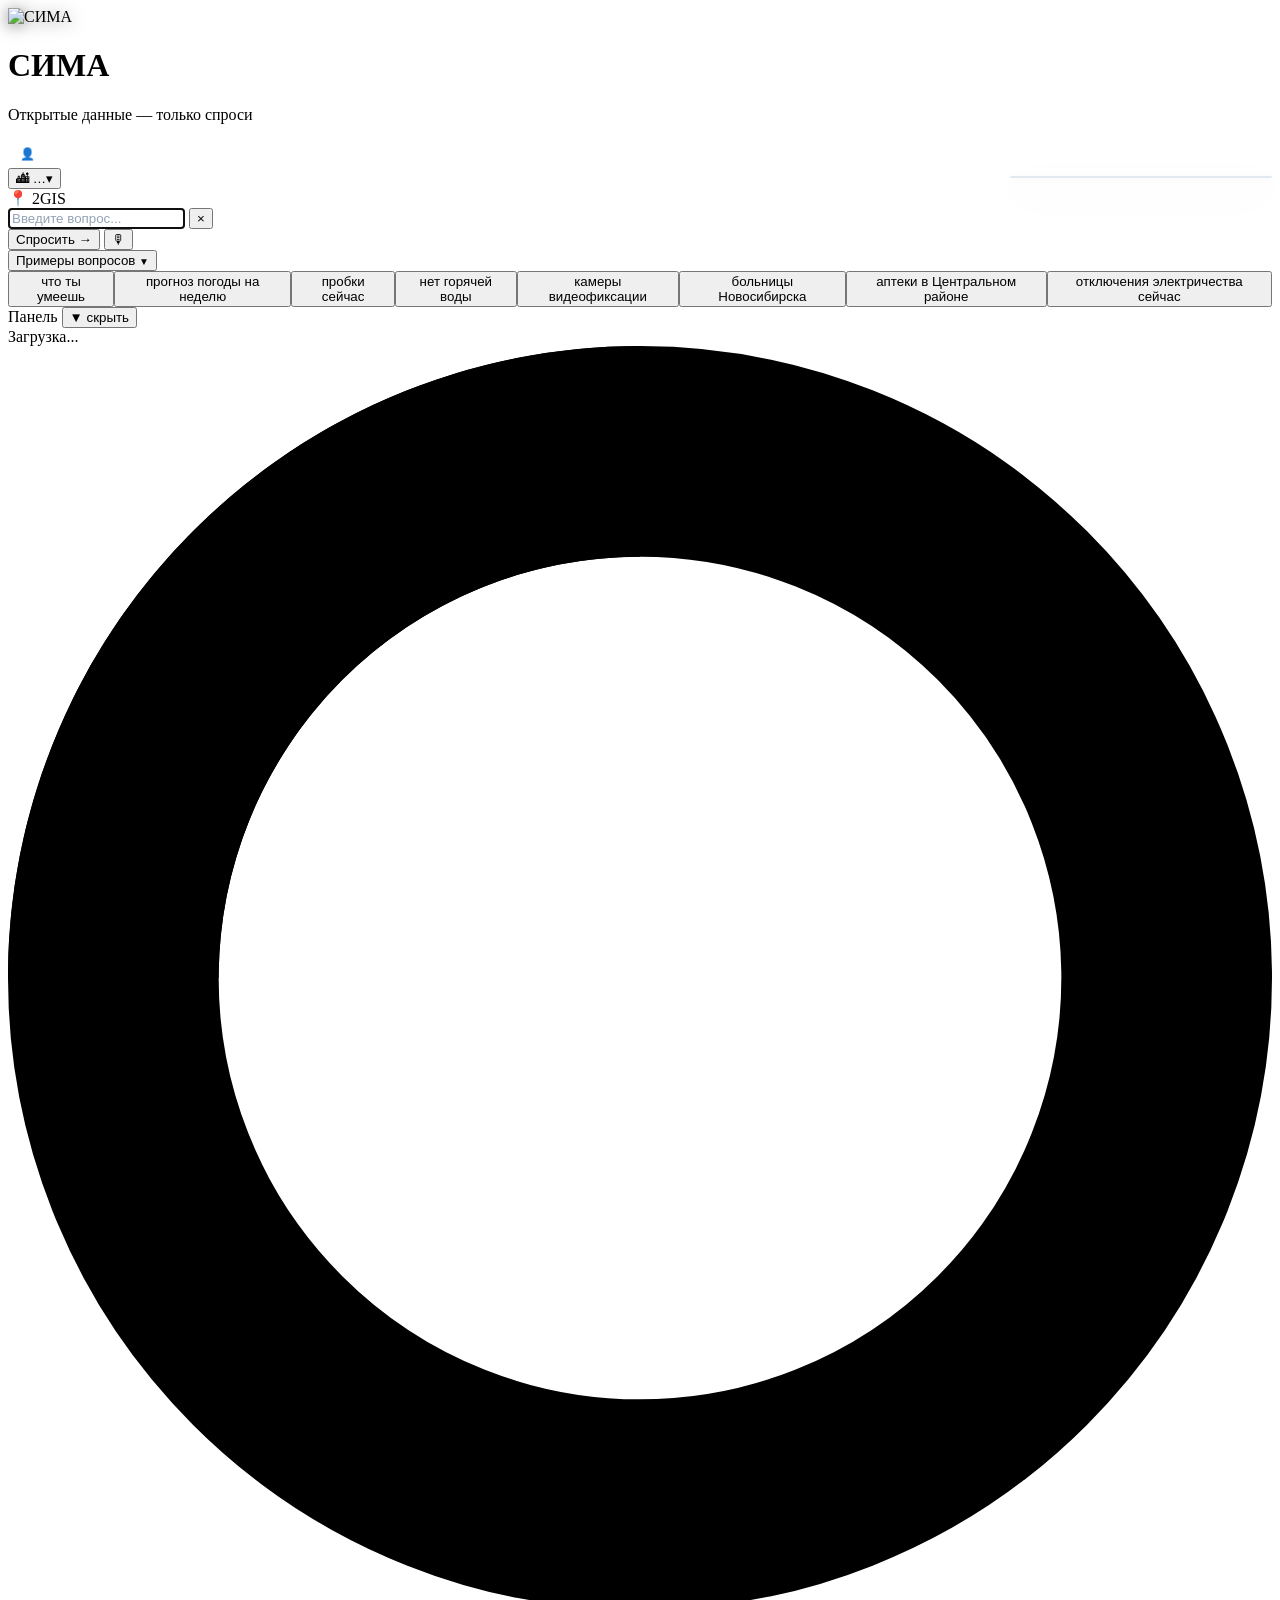
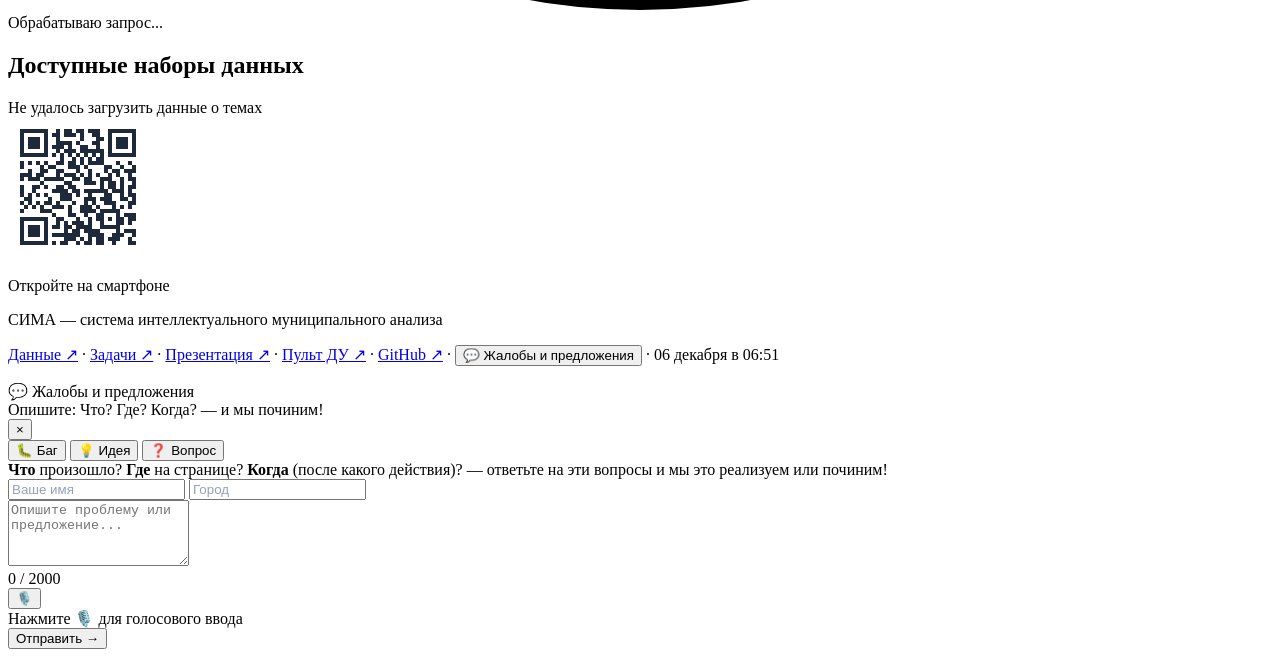
==== src/static/index.html @ ac932482 "Отчёт о НИР 1.1: глоссарий, алгоритм, почему работает; вопрос о цене ошибки Отчёт: термины расширены" ====
<!DOCTYPE html>
<html lang="ru">
<head>
  <meta charset="UTF-8">
  <meta name="viewport" content="width=device-width, initial-scale=1.0">
  <title>СИМА — Открытые данные Новосибирска</title>
  <link rel="icon" type="image/svg+xml" href="/static/img/favicon.svg">
  <link rel="icon" type="image/png" href="/static/img/sigma-cat-sm.png">
  <link rel="apple-touch-icon" href="/static/img/sigma-cat.png">
  <link rel="manifest" href="/static/manifest.json">
  <link rel="preload" as="image" href="/static/img/sigma-cat-sm.png">
  <script src="https://cdn.tailwindcss.com"></script>
  <script src="https://cdn.jsdelivr.net/npm/marked/marked.min.js"></script>
  <link rel="preconnect" href="https://fonts.googleapis.com">
  <link href="https://fonts.googleapis.com/css2?family=Inter:wght@300;400;500;600;700&display=swap" rel="stylesheet">
  <script>
    if (window.tailwind) {
      tailwind.config = {
        theme: { fontFamily: { sans: ['Inter', 'system-ui', 'sans-serif'] } }
      }
    }
  </script>
  <style>
    /* 2GIS badge: скрыт по умолчанию, на десктопе показываем когда ключ загружен */
    #mapglBadge[data-available] { display: none; }
    @media (min-width: 640px) { #mapglBadge[data-available] { display: flex; } }
    /* Тултип для терминов (AQI, PM2.5) */
    .term-hint { position: relative; cursor: help; border-bottom: 1px dotted currentColor; }
    .term-hint .term-tip {
      display: none; position: absolute; bottom: calc(100% + 6px); left: 0;
      background: #1e293b; color: #fff; font-size: 11px; line-height: 1.4; padding: 8px 12px;
      border-radius: 10px; white-space: normal; width: max-content; max-width: 280px;
      z-index: 9999; box-shadow: 0 4px 12px rgba(0,0,0,.25); pointer-events: none;
      font-weight: 400; text-transform: none; letter-spacing: 0;
    }
    .term-hint .term-tip::after {
      content: ''; position: absolute; top: 100%; left: 16px;
      border: 5px solid transparent; border-top-color: #1e293b;
    }
    .term-hint:hover .term-tip, .term-hint:focus .term-tip { display: block; }
    .chip { transition: all .15s ease; }
    .chip:hover { transform: translateY(-2px); box-shadow: 0 4px 12px rgba(0,0,0,.15); }
    .chip:active { transform: translateY(0); }
    .topic-card { transition: all .15s ease; }
    .topic-card:hover { transform: translateY(-2px); }
    .topic-card:active { transform: scale(.98); }
    .spinner { animation: spin 0.8s linear infinite; }
    @keyframes spin { to { transform: rotate(360deg); } }
    .fade-in { animation: fadeIn .25s ease; }
    @keyframes fadeIn { from { opacity: 0; transform: translateY(10px); } to { opacity: 1; transform: none; } }
    .bar-fill { transition: width .7s cubic-bezier(.4,0,.2,1); }
    .search-glow:focus { box-shadow: 0 0 0 3px rgba(255,255,255,.35); }
    input::placeholder { color: #94a3b8; }

    /* ── Display mode (presenter iframe) ──────────────────────────────────── */
    .display-mode { background: #f8fafc; }
    .display-mode #queryInput { display: none; }
    .display-mode .search-glow { display: none; }
    .display-mode main { padding-top: 1rem; }

    /* ── Role system ────────────────────────────────────────────────────────── */
    #roleSwitcher { position: relative; }
    #roleBtn {
      display: flex; align-items: center; gap: 6px;
      padding: 7px 11px; background: rgba(255,255,255,.12);
      border: 1px solid rgba(255,255,255,.22); border-radius: 12px;
      color: white; font-size: 12px; font-weight: 600; cursor: pointer;
      transition: background .15s, border-color .15s; white-space: nowrap;
      line-height: 1;
    }
    #roleBtn:hover { background: rgba(255,255,255,.22); border-color: rgba(255,255,255,.4); }
    #roleBtn .role-arrow { opacity: .6; font-size: 9px; transition: transform .2s; }
    #roleBtn.open .role-arrow { transform: rotate(180deg); }
    .role-dropdown {
      position: absolute; top: calc(100% + 8px); right: 0;
      background: white; border-radius: 16px;
      box-shadow: 0 12px 40px rgba(0,0,0,.18), 0 2px 8px rgba(0,0,0,.08);
      border: 1px solid #e2e8f0;
      min-width: 260px; max-width: calc(100vw - 16px);
      overflow-y: auto; max-height: 75vh; z-index: 200;
      animation: roleDropIn .18s cubic-bezier(.4,0,.2,1);
    }
    @keyframes roleDropIn { from { opacity:0; transform:translateY(-8px); } to { opacity:1; transform:none; } }
    .role-opt {
      display: flex; align-items: center; gap: 12px;
      padding: 13px 16px; cursor: pointer; transition: background .1s;
      border-bottom: 1px solid #f1f5f9;
    }
    .role-opt:last-child { border-bottom: none; }
    .role-opt:hover { background: #f8fafc; }
    .role-opt.active { background: #eff6ff; }
    .role-opt .role-icon { font-size: 22px; flex-shrink: 0; width: 30px; text-align: center; }
    .role-opt .role-info { flex: 1; }
    .role-opt .role-name { font-weight: 700; font-size: 13px; color: #1e293b; }
    .role-opt .role-desc { font-size: 11px; color: #94a3b8; margin-top: 1px; line-height: 1.3; }
    .role-opt.active .role-name { color: #1d4ed8; }
    .role-opt .role-check { color: #1d4ed8; font-size: 14px; flex-shrink: 0; }

    /* ── Role dashboard ─────────────────────────────────────────────────────── */
    .dash-kpi { transition: box-shadow .15s, transform .15s; cursor: default; }
    .dash-kpi:hover { transform: translateY(-1px); box-shadow: 0 6px 20px rgba(0,0,0,.08); }

    /* ── District picker ─────────────────────────────────────────────────────── */
    .role-district-chevron {
      flex-shrink: 0; background: #f1f5f9; border: none; border-radius: 8px;
      color: #64748b; font-size: 18px; line-height: 1; padding: 4px 10px;
      cursor: pointer; transition: background .1s, color .1s;
    }
    .role-district-chevron:hover { background: #dbeafe; color: #1d4ed8; }
    .role-dropdown-header {
      padding: 10px 16px 6px; font-size: 11px; font-weight: 700;
      text-transform: uppercase; letter-spacing: .06em;
      color: #94a3b8; border-bottom: 1px solid #f1f5f9;
    }
    .role-picker-back { background: #f8fafc; }
    .role-picker-back .role-icon { font-size: 16px; color: #64748b; }
    .role-picker-back .role-name { font-size: 12px; color: #64748b; font-weight: 600; }
    .dist-filter-bar {
      display: flex; align-items: center; gap: 6px; flex-wrap: wrap;
      padding: 6px 8px; background: #f8fafc; border-radius: 10px;
      font-size: 11px;
    }
    @media (max-width: 640px) {
      .dist-filter-bar { flex-wrap: nowrap; overflow-x: auto; scrollbar-width: none; }
      .dist-filter-bar::-webkit-scrollbar { display: none; }
    }
    .dist-filter-tag {
      padding: 3px 10px; border-radius: 99px; font-size: 11px; font-weight: 600;
      cursor: pointer; border: 1px solid transparent; transition: all .12s;
    }
    .dist-filter-tag.active { background: #1d4ed8; color: white; border-color: #1d4ed8; }
    .dist-filter-tag:not(.active) { background: white; color: #475569; border-color: #e2e8f0; }
    .dist-filter-tag:not(.active):hover { border-color: #93c5fd; color: #1d4ed8; }
  </style>
</head>
<body class="min-h-screen bg-slate-50 font-sans text-slate-900 antialiased">

<!-- ═══════════════════ HEADER ═══════════════════ -->
<header class="bg-gradient-to-br from-blue-900 via-blue-700 to-indigo-700 text-white shadow-xl">
  <div class="max-w-4xl mx-auto px-4 pt-5 sm:pt-7 pb-6 sm:pb-8">

    <!-- Branding — row on desktop, stacked on mobile -->
    <div class="flex flex-wrap items-center gap-y-3 gap-x-3 mb-5 sm:mb-7">

      <!-- Left: cat + title -->
      <div class="flex items-center gap-3 min-w-0">
        <img src="/static/img/sigma-cat-sm.png"
             class="h-14 sm:h-20 w-auto object-contain flex-shrink-0 cursor-pointer active:scale-95 transition-transform"
             alt="СИМА"
             title="Что умеет СИМА?"
             onclick="setQuery('что ты умеешь')"
             style="filter:drop-shadow(0 2px 8px rgba(0,0,0,.5))">
        <div class="min-w-0">
          <h1 class="text-2xl sm:text-3xl font-bold leading-tight tracking-tight">СИМА</h1>
          <p class="text-blue-300 text-xs sm:text-sm mt-0.5 sm:mt-1">Открытые данные — только спроси</p>
        </div>
      </div>

      <!-- Right: controls — full-width on mobile so role btn hugs right edge -->
      <div class="flex items-center gap-1.5 sm:gap-2 flex-shrink-0 ml-auto justify-end">
        <!-- Role Switcher -->
        <div id="roleSwitcher">
          <button id="roleBtn" onclick="toggleRoleMenu()">
            <span id="roleBtnIcon">👤</span>
            <span id="roleBtnName">Горожанин</span>
            <span class="role-arrow">▾</span>
          </button>
          <div id="roleDropdown" class="role-dropdown hidden"></div>
        </div>
        <!-- City indicator (always visible) + dropdown city switcher -->
        <div id="cityIndicator" class="relative flex-shrink-0">
          <button onclick="_toggleCityMenu()"
            class="flex items-center gap-1 px-2 sm:px-2.5 py-1.5 bg-blue-500/20 border border-blue-400/30 text-blue-200 text-xs rounded-xl font-medium hover:bg-blue-500/30 transition-colors"
            title="Активный город · нажмите для переключения">
            🏙<span id="cityIndicatorName" class="truncate max-w-[6rem] sm:max-w-none"> …</span><span class="opacity-60 text-xs">▾</span>
          </button>
          <div id="cityDropdown" class="hidden absolute right-0 top-full mt-1 bg-white border border-slate-200 rounded-xl shadow-xl z-50 py-1 min-w-[10rem] overflow-hidden"></div>
        </div>
        <!-- 2GIS badge — icon+text on desktop, icon-only on mobile -->
        <div id="mapglBadge" class="hidden flex-shrink-0 items-center gap-1 px-2 sm:px-2.5 py-1.5 bg-emerald-500/20 border border-emerald-400/30 text-emerald-200 text-xs rounded-xl font-medium" title="2GIS API ключ загружен · карты и геокодирование доступны">
          📍<span class="hidden sm:inline"> 2GIS</span>
        </div>
      </div>
    </div>

    <!-- Search bar -->
    <div class="flex gap-2 sm:gap-3 items-center">
      <div class="relative flex-1 min-w-0">
        <input
          id="queryInput"
          type="text"
          placeholder="Введите вопрос..."
          class="search-glow w-full px-4 sm:px-5 pr-9 py-3.5 rounded-2xl bg-white text-slate-900 text-sm shadow-lg focus:outline-none placeholder:text-slate-400 transition-shadow"
          onkeydown="if(event.key==='Enter') ask()"
          oninput="_toggleClearBtn()"
        >
        <button id="clearBtn" onclick="_clearInput()" title="Очистить"
          class="hidden absolute right-2.5 top-1/2 -translate-y-1/2 w-5 h-5 text-slate-400 hover:text-slate-600 rounded-full hover:bg-slate-100 transition-colors flex items-center justify-center text-base leading-none">×</button>
      </div>
      <button
        onclick="ask()"
        class="flex-shrink-0 px-4 sm:px-6 py-3.5 bg-white text-blue-700 font-semibold text-sm rounded-2xl shadow-lg hover:bg-blue-50 active:scale-95 transition-all"
      >
        <span class="hidden sm:inline">Спросить </span>→
      </button>
      <button
        id="micBtn"
        onclick="toggleVoice()"
        title="Голосовой ввод — скажите «Сима» (или «Сигма») и ваш вопрос"
        class="flex-shrink-0 w-12 sm:w-auto sm:px-4 py-3.5 bg-white/15 hover:bg-white/25 text-white text-xl rounded-2xl border border-white/20 transition-all active:scale-95"
      >🎙</button>
    </div>

    <!-- Example chips — сворачиваемый блок подсказок -->
    <div class="mt-3">
      <button id="chipsToggleBtn" onclick="toggleChips()"
        class="flex items-center gap-1.5 text-white/45 hover:text-white/80 text-xs transition-colors mb-2 select-none">
        <span>Примеры вопросов</span>
        <span id="chipsChevron" style="display:inline-block;transition:transform .2s ease;font-size:10px;line-height:1">▼</span>
      </button>
      <div id="chips" class="flex flex-wrap gap-2"></div>
    </div>
  </div>
</header>

<!-- ═══════════════════ ROLE DASHBOARD ═══════════════════ -->
<div id="roleDashboard" class="hidden bg-white border-b border-slate-200 shadow-sm">
  <div class="max-w-4xl mx-auto px-4 py-3 sm:py-5">
    <!-- Кнопка свернуть/развернуть — только на мобильном -->
    <div class="flex items-center justify-between sm:hidden mb-2">
      <span class="text-xs text-slate-400 font-medium tracking-wide uppercase">Панель</span>
      <button onclick="_toggleDashBody()" id="dashCollapseBtn"
        class="text-slate-400 hover:text-slate-600 px-2 py-0.5 rounded text-sm transition-colors select-none"
        title="Свернуть/развернуть панель">▼ скрыть</button>
    </div>
    <div id="dashContent" class="text-slate-400 text-sm text-center py-2">Загрузка...</div>
  </div>
</div>

<!-- ═══════════════════ MAIN ═══════════════════ -->
<main class="max-w-4xl mx-auto px-4 pt-4 pb-7 space-y-5">

  <!-- Loading indicator -->
  <div id="loadingState" class="hidden items-center gap-3 text-slate-500 text-sm">
    <svg class="spinner w-4 h-4 text-blue-500" fill="none" viewBox="0 0 24 24">
      <circle class="opacity-25" cx="12" cy="12" r="10" stroke="currentColor" stroke-width="4"/>
      <path class="opacity-75" fill="currentColor" d="M4 12a8 8 0 018-8V0C5.373 0 0 5.373 0 12h4z"/>
    </svg>
    <span id="loadingText">Обрабатываю запрос...</span>
  </div>

  <!-- Result area -->
  <div id="resultArea" class="hidden"></div>

  <!-- Topics section -->
  <section>
    <h2 class="text-xs font-semibold uppercase tracking-widest text-slate-400 mb-3">Доступные наборы данных</h2>
    <div id="topicsGrid" class="grid grid-cols-2 sm:grid-cols-3 lg:grid-cols-4 gap-3">
      <div class="col-span-full flex items-center justify-center gap-2 text-slate-400 text-sm py-6">
        <svg class="spinner w-4 h-4" fill="none" viewBox="0 0 24 24">
          <circle class="opacity-25" cx="12" cy="12" r="10" stroke="currentColor" stroke-width="4"/>
          <path class="opacity-75" fill="currentColor" d="M4 12a8 8 0 018-8V0C5.373 0 0 5.373 0 12h4z"/>
        </svg>
        Загрузка...
      </div>
    </div>
  </section>

  <!-- Footer -->
  <footer class="text-center text-xs text-slate-400 pb-4 space-y-3">
    <!-- QR code -->
    <div class="flex flex-col items-center gap-1 pt-2">
      <canvas id="footerQR" width="140" height="140" style="image-rendering:pixelated"></canvas>
      <p class="text-[10px] text-slate-400">Откройте на смартфоне</p>
    </div>
    <p class="font-medium text-slate-500">СИМА — система интеллектуального муниципального анализа <span id="footerVer" class="inline-block bg-slate-100 border border-slate-200 rounded px-1.5 py-0.5 text-[10px] text-slate-400 font-mono ml-1"></span></p>
    <p>
      <a href="/studio" target="_blank" class="font-bold text-slate-600 hover:text-blue-600 transition-colors">Данные ↗</a> ·
      <a href="/tasks" target="_blank" class="font-bold text-slate-600 hover:text-blue-600 transition-colors">Задачи ↗</a> ·
      <a href="/presentation" target="_blank" class="font-bold text-slate-600 hover:text-blue-600 transition-colors">Презентация ↗</a> ·
      <a href="/display" target="_blank" class="hover:text-blue-500 transition-colors">Пульт ДУ ↗</a> ·
      <a href="https://github.com/Barbashin1970/NSK_OpenData_Bot" target="_blank" class="hover:text-blue-500 transition-colors">GitHub ↗</a> ·
      <button onclick="_openFeedback()" class="font-bold text-slate-600 hover:text-blue-600 transition-colors cursor-pointer">💬 Жалобы и предложения</button> ·
      <span id="footerTime"></span>
    </p>
  </footer>

  <!-- Feedback modal -->
  <div id="feedbackModal" class="fixed inset-0 z-[9999] hidden">
    <div class="absolute inset-0 bg-black/40 backdrop-blur-sm" onclick="_closeFeedback()"></div>
    <div class="absolute bottom-0 left-0 right-0 sm:bottom-auto sm:top-1/2 sm:left-1/2 sm:-translate-x-1/2 sm:-translate-y-1/2 sm:max-w-lg w-full">
      <div class="bg-white rounded-t-3xl sm:rounded-2xl shadow-2xl overflow-hidden">
        <!-- Header -->
        <div class="bg-gradient-to-r from-blue-600 to-indigo-600 px-5 py-4 text-white">
          <div class="flex justify-between items-center">
            <div>
              <div class="font-semibold text-sm">💬 Жалобы и предложения</div>
              <div class="text-[10px] text-blue-200 mt-0.5">Опишите: Что? Где? Когда? — и мы починим!</div>
            </div>
            <button onclick="_closeFeedback()" class="text-white/70 hover:text-white text-xl leading-none">&times;</button>
          </div>
        </div>

        <!-- Category -->
        <div class="px-5 pt-4 flex gap-2">
          <button onclick="_setFbCat(this,'bug')" class="fb-cat-btn active flex-1 py-2 rounded-xl text-xs font-medium border transition-all"
                  data-cat="bug">🐛 Баг</button>
          <button onclick="_setFbCat(this,'suggestion')" class="fb-cat-btn flex-1 py-2 rounded-xl text-xs font-medium border transition-all"
                  data-cat="suggestion">💡 Идея</button>
          <button onclick="_setFbCat(this,'question')" class="fb-cat-btn flex-1 py-2 rounded-xl text-xs font-medium border transition-all"
                  data-cat="question">❓ Вопрос</button>
        </div>

        <!-- Hint -->
        <div class="px-5 pt-3">
          <div id="fbHint" class="text-[10px] text-slate-400 bg-slate-50 rounded-lg px-3 py-2">
            <strong>Что</strong> произошло? <strong>Где</strong> на странице? <strong>Когда</strong> (после какого действия)?
            — ответьте на эти вопросы и мы это реализуем или починим!
          </div>
        </div>

        <!-- Name + City -->
        <div class="px-5 pt-3 flex gap-2">
          <input id="fbName" type="text" maxlength="50" placeholder="Ваше имя"
            class="flex-1 border border-slate-200 rounded-xl px-3 py-2 text-sm focus:ring-2 focus:ring-blue-500 focus:border-blue-500">
          <input id="fbCity" type="text" maxlength="50" placeholder="Город"
            class="flex-1 border border-slate-200 rounded-xl px-3 py-2 text-sm focus:ring-2 focus:ring-blue-500 focus:border-blue-500">
        </div>

        <!-- Text input -->
        <div class="px-5 pt-3">
          <textarea id="fbText" rows="4" maxlength="2000"
            class="w-full border border-slate-200 rounded-xl px-4 py-3 text-sm resize-none focus:ring-2 focus:ring-blue-500 focus:border-blue-500"
            placeholder="Опишите проблему или предложение..."></textarea>
          <div class="flex justify-between items-center mt-1">
            <span id="fbCharCount" class="text-[10px] text-slate-400">0 / 2000</span>
            <span id="fbSource" class="text-[10px] text-slate-400"></span>
          </div>
        </div>

        <!-- Voice + Send -->
        <div class="px-5 py-4 flex items-center gap-3">
          <button id="fbMicBtn" onclick="_toggleVoice()"
            class="w-14 h-14 rounded-full bg-red-500 hover:bg-red-600 active:scale-95 text-white text-2xl flex items-center justify-center shadow-lg transition-all flex-shrink-0"
            title="Голосовой ввод">
            🎙️
          </button>
          <div class="flex-1 text-[10px] text-slate-400" id="fbVoiceStatus">
            Нажмите 🎙️ для голосового ввода
          </div>
          <button onclick="_submitFeedback()" id="fbSendBtn"
            class="bg-blue-600 hover:bg-blue-700 text-white text-sm font-medium px-6 py-3 rounded-xl shadow-md transition-all active:scale-95">
            Отправить →
          </button>
        </div>
      </div>
    </div>
  </div>

  <script>
  // ── Feedback widget ──────────────────────────────────────────────────────
  let _fbCat = 'suggestion';
  let _fbRecognition = null;
  let _fbRecording = false;

  function _openFeedback() {
    document.getElementById('feedbackModal').classList.remove('hidden');
    document.getElementById('fbText').value = '';
    document.getElementById('fbCharCount').textContent = '0 / 2000';
    document.getElementById('fbSource').textContent = '';
    // Автозаполнение города из текущего профиля
    const cityInput = document.getElementById('fbCity');
    if (cityInput && !cityInput.value) cityInput.value = _cityCfg?.city_name || '';
    _fbCat = 'suggestion';
    document.querySelectorAll('.fb-cat-btn').forEach(b => {
      b.classList.toggle('active', b.dataset.cat === 'suggestion');
      b.classList.toggle('bg-blue-600', b.dataset.cat === 'suggestion');
      b.classList.toggle('text-white', b.dataset.cat === 'suggestion');
      b.classList.toggle('border-blue-600', b.dataset.cat === 'suggestion');
      b.classList.toggle('bg-white', b.dataset.cat !== 'suggestion');
      b.classList.toggle('text-slate-600', b.dataset.cat !== 'suggestion');
      b.classList.toggle('border-slate-200', b.dataset.cat !== 'suggestion');
    });
  }
  function _closeFeedback() { document.getElementById('feedbackModal').classList.add('hidden'); _stopVoice(); }

  function _setFbCat(el, cat) {
    _fbCat = cat;
    document.querySelectorAll('.fb-cat-btn').forEach(b => {
      const a = b.dataset.cat === cat;
      b.classList.toggle('bg-blue-600', a); b.classList.toggle('text-white', a); b.classList.toggle('border-blue-600', a);
      b.classList.toggle('bg-white', !a); b.classList.toggle('text-slate-600', !a); b.classList.toggle('border-slate-200', !a);
    });
    const hints = {
      bug: '<strong>Что</strong> сломалось? <strong>Где</strong> на странице? <strong>Когда</strong> (после какого действия)? Скриншот приветствуется.',
      suggestion: '<strong>Что</strong> хотите улучшить? <strong>Где</strong> это находится? <strong>Как</strong> должно работать по-вашему?',
      question: '<strong>Что</strong> непонятно? <strong>Где</strong> столкнулись? Что ожидали увидеть?',
    };
    document.getElementById('fbHint').innerHTML = hints[cat] || hints.suggestion;
  }

  document.getElementById('fbText').addEventListener('input', function() {
    document.getElementById('fbCharCount').textContent = this.value.length + ' / 2000';
  });

  let _fbStoppingVoice = false;  // флаг: пользователь нажал стоп

  function _toggleVoice() {
    if (_fbRecording) { _stopVoice(); return; }
    if (!('webkitSpeechRecognition' in window) && !('SpeechRecognition' in window)) {
      document.getElementById('fbVoiceStatus').textContent = '⚠️ Голосовой ввод не поддерживается в этом браузере (нужен Chrome, Edge или Safari)';
      return;
    }
    const SR = window.SpeechRecognition || window.webkitSpeechRecognition;
    _fbRecognition = new SR();
    _fbRecognition.lang = 'ru-RU';
    _fbRecognition.continuous = true;
    _fbRecognition.interimResults = true;
    _fbStoppingVoice = false;

    const ta = document.getElementById('fbText');

    _fbRecognition.onresult = function(e) {
      let interim = '';
      for (let i = e.resultIndex; i < e.results.length; i++) {
        if (e.results[i].isFinal) {
          // Добавляем финальный фрагмент к тексту
          const fragment = e.results[i][0].transcript.trim();
          if (fragment) {
            ta.value = (ta.value ? ta.value.trimEnd() + ' ' : '') + fragment;
          }
        } else {
          interim += e.results[i][0].transcript;
        }
      }
      document.getElementById('fbVoiceStatus').innerHTML = interim
        ? `<span class="text-red-600 font-medium">🔴 ${interim}</span>`
        : '<span class="text-red-600">🔴 Говорите… нажмите 🎙️ для завершения</span>';
      document.getElementById('fbCharCount').textContent = ta.value.length + ' / 2000';
      document.getElementById('fbSource').textContent = '🎙️ голос';
    };

    _fbRecognition.onerror = function(e) {
      if (e.error === 'no-speech') {
        // Тишина — не ошибка, просто напоминаем
        document.getElementById('fbVoiceStatus').innerHTML = '<span class="text-amber-600">🎙️ Не слышу… говорите или нажмите 🎙️ для завершения</span>';
        return;
      }
      document.getElementById('fbVoiceStatus').textContent = '⚠️ Ошибка: ' + e.error;
      _stopVoice();
    };

    // При естественном завершении (пауза) — перезапускаем, если пользователь не нажал стоп
    _fbRecognition.onend = function() {
      if (_fbRecording && !_fbStoppingVoice) {
        // Перезапуск — recognition завершился из-за паузы, но запись не остановлена
        try { _fbRecognition.start(); } catch(e) { _stopVoice(); }
      } else {
        _stopVoice();
      }
    };

    _fbRecognition.start();
    _fbRecording = true;
    const btn = document.getElementById('fbMicBtn');
    btn.classList.add('animate-pulse', 'ring-4', 'ring-red-300');
    btn.innerHTML = '⏹️';
    btn.title = 'Нажмите чтобы завершить запись';
    document.getElementById('fbVoiceStatus').innerHTML = '<span class="text-red-600">🔴 Говорите… нажмите ⏹️ для завершения</span>';
  }

  function _stopVoice() {
    _fbStoppingVoice = true;
    if (_fbRecognition) { try { _fbRecognition.stop(); } catch(e) {} _fbRecognition = null; }
    _fbRecording = false;
    const btn = document.getElementById('fbMicBtn');
    if (btn) {
      btn.classList.remove('animate-pulse', 'ring-4', 'ring-red-300');
      btn.innerHTML = '🎙️';
      btn.title = 'Голосовой ввод';
    }
    const vs = document.getElementById('fbVoiceStatus');
    const ta = document.getElementById('fbText');
    if (vs) {
      if (ta && ta.value.trim().length > 0) {
        vs.innerHTML = '✅ <span class="text-emerald-600">Запись завершена. Проверьте текст и нажмите «Отправить»</span>';
      } else {
        vs.textContent = 'Нажмите 🎙️ для голосового ввода';
      }
    }
  }

  async function _submitFeedback() {
    const text = document.getElementById('fbText').value.trim();
    if (!text || text.length < 5) {
      document.getElementById('fbVoiceStatus').textContent = '⚠️ Минимум 5 символов';
      return;
    }
    const btn = document.getElementById('fbSendBtn');
    btn.disabled = true; btn.textContent = '⏳';
    try {
      const r = await fetch('/feedback', {
        method: 'POST',
        headers: { 'Content-Type': 'application/json' },
        body: JSON.stringify({
          text,
          category: _fbCat,
          source: document.getElementById('fbSource').textContent.includes('голос') ? 'voice' : 'web',
          name: (document.getElementById('fbName')?.value || '').trim(),
          city: (document.getElementById('fbCity')?.value || '').trim(),
        }),
      });
      if (!r.ok) throw new Error((await r.json()).detail || r.statusText);
      document.getElementById('fbText').value = '';
      document.getElementById('fbVoiceStatus').innerHTML = '✅ <span class="text-emerald-600 font-medium">Отправлено! Спасибо за обратную связь.</span>';
      setTimeout(_closeFeedback, 2000);
    } catch(e) {
      document.getElementById('fbVoiceStatus').textContent = '⚠️ ' + e.message;
    } finally {
      btn.disabled = false; btn.textContent = 'Отправить →';
    }
  }
  </script>


</main>

<!-- ═══════════════════ SCRIPT ═══════════════════ -->
<script>

// ─── Display mode (for presenter iframe) ─────────────────────────────────────
const _DISPLAY_MODE = new URLSearchParams(location.search).get('mode') === 'display';
if (_DISPLAY_MODE) {
  document.body.classList.add('display-mode');
  const _hdr = document.querySelector('header');
  if (_hdr) _hdr.style.display = 'none';
  document.querySelector('footer')?.remove();
  const main = document.querySelector('main');
  if (main) {
    main.classList.remove('max-w-4xl', 'pt-4', 'pb-7');
    main.classList.add('max-w-6xl', 'pt-6', 'pb-4');
  }
  // Hide topics grid — display shows only results
  const topicsSection = document.querySelector('main > section');
  if (topicsSection) topicsSection.remove();
  // Listen for queries from parent display.html
  window.addEventListener('message', (ev) => {
    if (!ev.data || typeof ev.data !== 'object') return;
    if (ev.data.type === 'query') {
      const q = (ev.data.q || '').trim();
      if (!q) return;
      document.getElementById('queryInput').value = q;
      ask();
    } else if (ev.data.type === 'role') {
      setRole(ev.data.role, ev.data.district);
    } else if (ev.data.type === 'set-city') {
      _setActiveCity(ev.data.city_id);
    }
  });
}

// ─── Example queries ────────────────────────────────────────────────────────
// ─── Role config ──────────────────────────────────────────────────────────────
const ROLES = {
  citizen:  { icon: '👤', name: 'Горожанин',             desc: 'Ежедневные запросы для жителей города' },
  official: { icon: '🏙️', name: 'Служащий умного города', desc: 'Аналитика по районам для сотрудников мэрии' },
  mayor:    { icon: '🏛️', name: 'Мэр',                   desc: 'Сводные KPI и принятие решений по всему городу' },
};

let currentRole = localStorage.getItem('nsk_role') || 'citizen';
let officialDistrict = localStorage.getItem('nsk_official_district') || '';  // '' = весь город

// Список районов — загружается из /api/city-config при старте.
// NSK_DISTRICTS — константа переменная: `let`, чтобы её можно было перезаписать.
let NSK_DISTRICTS = [
  { val: '', label: 'Весь город', desc: 'Сводные данные по всем районам' },
];
// Флаг: доступны ли стандартные CSV-темы (парковки, школы…) для текущего города
let _cityHasOpendataCsv = false;
// Полный конфиг города — заполняется loadCityConfig(); до загрузки = null (NSK-дефолты)
let _cityCfg = null;

// ─── Сводный экологический рейтинг городов (2-ТП Воздух 2024) ────────────────
// Эко-индекс: 0–100 (100 = самый чистый воздух от стационарных источников)
// Данные: Росприроднадзор, расчёт удельной токсичной нагрузки на жителя
// population — чел., area_km2 — площадь города (км²)
// Транспортные данные: cars_per_1000 — авто на 1000 жителей (ГИБДД/Росстат),
//   avg_jam — средний балл пробок 0-10 (Яндекс), has_metro/tram/trolleybus — электро-ОТ,
//   avg_wind_ms — среднегодовая скорость ветра (м/с), is_basin — город в котловине
const ECO_INDEX_CITIES = [
  { rank: 1,  city: 'Нефтеюганск',     index: 100.00, total_kg: 6.7,   dust_kg: 0.5,   so2_kg: 0.5,   fuel: 'Газ',                     zone: 'green',  population: 130000,   area_km2: 30,   cars_per_1000: 380, avg_jam: 2.5, has_metro: false, has_tram: false, has_trolleybus: false, avg_wind_ms: 3.8, is_basin: false },
  { rank: 2,  city: 'Ханты-Мансийск',   index: 99.89,  total_kg: 18.0,  dust_kg: 1.3,   so2_kg: 0.4,   fuel: 'Газ',                     zone: 'green',  population: 110000,   area_km2: 337,  cars_per_1000: 400, avg_jam: 2.0, has_metro: false, has_tram: false, has_trolleybus: false, avg_wind_ms: 3.5, is_basin: false },
  { rank: 3,  city: 'Санкт-Петербург',  index: 99.74,  total_kg: 11.9,  dust_kg: 0.6,   so2_kg: 0.3,   fuel: 'Газ',                     zone: 'green',  population: 5384000,  area_km2: 1439, cars_per_1000: 310, avg_jam: 5.8, has_metro: true,  has_tram: true,  has_trolleybus: true,  avg_wind_ms: 3.3, is_basin: false },
  { rank: 4,  city: 'Горно-Алтайск',    index: 99.73,  total_kg: 11.9,  dust_kg: 2.0,   so2_kg: 0.6,   fuel: 'Уголь/Дрова (нет ТЭЦ)',   zone: 'green',  population: 65000,    area_km2: 95,   cars_per_1000: 350, avg_jam: 2.0, has_metro: false, has_tram: false, has_trolleybus: false, avg_wind_ms: 2.2, is_basin: true  },
  { rank: 5,  city: 'Сбер-Сити',        index: 99.69,  total_kg: 15.0,  dust_kg: 1.1,   so2_kg: 0.4,   fuel: 'Газовые котельные',        zone: 'green',  population: 30000,    area_km2: 95,   cars_per_1000: 200, avg_jam: 1.5, has_metro: false, has_tram: false, has_trolleybus: false, avg_wind_ms: 3.2, is_basin: false },
  { rank: 6,  city: 'Академгородок',    index: 99.65,  total_kg: 16.2,  dust_kg: 0.9,   so2_kg: 0.3,   fuel: 'Газ 97% (автон. зона)',    zone: 'green',  population: 110000,   area_km2: 110,  cars_per_1000: 320, avg_jam: 3.0, has_metro: false, has_tram: false, has_trolleybus: false, avg_wind_ms: 3.0, is_basin: false },
  { rank: 7,  city: 'Екатеринбург',     index: 99.37,  total_kg: 14.4,  dust_kg: 1.7,   so2_kg: 0.2,   fuel: 'Газ',                     zone: 'green',  population: 1544000,  area_km2: 468,  cars_per_1000: 340, avg_jam: 5.5, has_metro: true,  has_tram: true,  has_trolleybus: true,  avg_wind_ms: 3.1, is_basin: false },
  { rank: 8,  city: 'Тюмень',           index: 98.85,  total_kg: 25.6,  dust_kg: 1.3,   so2_kg: 0.8,   fuel: 'Газ',                     zone: 'green',  population: 850000,   area_km2: 698,  cars_per_1000: 370, avg_jam: 4.5, has_metro: false, has_tram: true,  has_trolleybus: false, avg_wind_ms: 3.6, is_basin: false },
  { rank: 9,  city: 'Владивосток',      index: 98.75,  total_kg: 32.7,  dust_kg: 1.9,   so2_kg: 3.2,   fuel: 'Смешанный (Уголь/Газ)',    zone: 'yellow', population: 600000,   area_km2: 331,  cars_per_1000: 420, avg_jam: 5.0, has_metro: false, has_tram: true,  has_trolleybus: false, avg_wind_ms: 5.8, is_basin: false },
  { rank: 10, city: 'Томск',            index: 97.15,  total_kg: 41.7,  dust_kg: 3.7,   so2_kg: 2.4,   fuel: 'Смешанный',               zone: 'yellow', population: 573000,   area_km2: 294,  cars_per_1000: 310, avg_jam: 4.0, has_metro: false, has_tram: true,  has_trolleybus: true,  avg_wind_ms: 3.0, is_basin: false },
  { rank: 11, city: 'Новосибирск',      index: 94.95,  total_kg: 45.5,  dust_kg: 5.3,   so2_kg: 14.6,  fuel: 'Смешанный',               zone: 'orange', population: 1620000,  area_km2: 505,  cars_per_1000: 340, avg_jam: 5.2, has_metro: true,  has_tram: true,  has_trolleybus: true,  avg_wind_ms: 3.2, is_basin: false },
  { rank: 12, city: 'Красноярск',       index: 92.78,  total_kg: 85.7,  dust_kg: 9.5,   so2_kg: 16.8,  fuel: 'Уголь + Металлургия',      zone: 'orange', population: 1093000,  area_km2: 348,  cars_per_1000: 350, avg_jam: 6.0, has_metro: false, has_tram: false, has_trolleybus: false, avg_wind_ms: 2.4, is_basin: true  },
  { rank: 13, city: 'Барнаул',          index: 91.77,  total_kg: 69.7,  dust_kg: 16.5,  so2_kg: 18.3,  fuel: 'Уголь',                   zone: 'orange', population: 632000,   area_km2: 322,  cars_per_1000: 330, avg_jam: 4.2, has_metro: false, has_tram: true,  has_trolleybus: true,  avg_wind_ms: 3.5, is_basin: false },
  { rank: 14, city: 'Хабаровск',        index: 91.28,  total_kg: 70.8,  dust_kg: 16.2,  so2_kg: 20.9,  fuel: 'Уголь / Мазут',            zone: 'orange', population: 617000,   area_km2: 383,  cars_per_1000: 360, avg_jam: 4.8, has_metro: false, has_tram: true,  has_trolleybus: true,  avg_wind_ms: 3.8, is_basin: false },
  { rank: 15, city: 'Бийск',            index: 88.89,  total_kg: 95.8,  dust_kg: 26.6,  so2_kg: 23.9,  fuel: 'Уголь',                   zone: 'red',    population: 200000,   area_km2: 291,  cars_per_1000: 310, avg_jam: 2.5, has_metro: false, has_tram: false, has_trolleybus: false, avg_wind_ms: 3.0, is_basin: false },
  { rank: 16, city: 'Чита',             index: 88.87,  total_kg: 93.3,  dust_kg: 30.9,  so2_kg: 25.0,  fuel: 'Уголь + Котловина',        zone: 'red',    population: 350000,   area_km2: 534,  cars_per_1000: 380, avg_jam: 3.5, has_metro: false, has_tram: false, has_trolleybus: true,  avg_wind_ms: 1.8, is_basin: true  },
  { rank: 17, city: 'Кемерово',         index: 88.25,  total_kg: 107.4, dust_kg: 25.2,  so2_kg: 25.4,  fuel: 'Уголь + Химия',            zone: 'red',    population: 556000,   area_km2: 295,  cars_per_1000: 340, avg_jam: 3.8, has_metro: false, has_tram: true,  has_trolleybus: false, avg_wind_ms: 3.2, is_basin: false },
  { rank: 18, city: 'Сургут',           index: 87.74,  total_kg: 164.8, dust_kg: 1.1,   so2_kg: 0.3,   fuel: 'Попутный газ (NOx)',        zone: 'red',    population: 400000,   area_km2: 353,  cars_per_1000: 410, avg_jam: 3.0, has_metro: false, has_tram: false, has_trolleybus: false, avg_wind_ms: 3.5, is_basin: false },
  { rank: 19, city: 'Омск',             index: 87.15,  total_kg: 104.4, dust_kg: 19.4,  so2_kg: 35.7,  fuel: 'Уголь + Нефтехимия',       zone: 'red',    population: 1140000,  area_km2: 572,  cars_per_1000: 350, avg_jam: 4.5, has_metro: false, has_tram: true,  has_trolleybus: true,  avg_wind_ms: 3.4, is_basin: false },
  { rank: 20, city: 'Иркутск',          index: 79.26,  total_kg: 131.8, dust_kg: 19.1,  so2_kg: 87.0,  fuel: 'Уголь',                   zone: 'red',    population: 623000,   area_km2: 277,  cars_per_1000: 350, avg_jam: 5.5, has_metro: false, has_tram: true,  has_trolleybus: true,  avg_wind_ms: 2.0, is_basin: true  },
  { rank: 21, city: 'Нерюнгри',         index: 0.00,   total_kg: 924.6, dust_kg: 280.5, so2_kg: 123.2, fuel: 'Уголь (ТЭЦ + Разрезы)',   zone: 'red',    population: 57000,    area_km2: 98,   cars_per_1000: 290, avg_jam: 1.5, has_metro: false, has_tram: false, has_trolleybus: false, avg_wind_ms: 2.8, is_basin: false },
];

// ─── Role-specific chips ───────────────────────────────────────────────────────
// geo: true    — запрос возвращает список объектов с адресами → появится кнопка «На карте»
// requires:    — "metro"|"airport"|"opendata" — чип скрывается если функция недоступна в городе
// Плейсхолдеры {D1}/{D2}/{D3} и т.д. заменяются динамически в _resolveChips() после loadCityConfig()
const ROLE_CHIPS_TPL = {
  citizen: [
    {q: "что ты умеешь", bold: true},
    {q: "нет горячей воды"},
    {q: "отключения электричества сейчас"},
    {q: "метро {METRO}", geo: true, requires: "metro"},
    {q: "аэропорт {AIRPORT}", geo: true, requires: "airport"},
    {q: "топ-5 аптек", geo: true, requires: "opendata"},
    {q: "аптеки в {D1}", geo: true, requires: "opendata"},
    {q: "библиотеки для детей", geo: true, requires: "opendata"},
    {q: "нет горячей воды в {D2}"},
    {q: "отключение отопления сегодня"},
    {q: "качество воздуха в городе"},
    {q: "погода в {SUBURB}"},
    {q: "как проехать из {D3_SHORT} в {D1_SHORT}"},
    {q: "прогноз погоды на неделю"},
    {q: "пробки сейчас"},
    {q: "риски для жизни в городе"},
    {q: "детские спортивные организации", geo: true, requires: "opendata"},
    {q: "школы в {D2}", geo: true, requires: "opendata"},
    {q: "камеры видеофиксации", geo: true},
    {q: "больницы {CITY_GEN}", geo: true},
    {q: "поликлиники в {D1}", geo: true},
    {q: "активные стройки", geo: true, requires: "opendata"},
  ],
  official: [
    {q: "аварийные отключения ЖКХ сейчас"},
    {q: "плановые отключения на неделю"},
    {q: "отключения тепла сейчас"},
    {q: "отключения воды сейчас"},
    {q: "история отключений за неделю"},
    {q: "превышение ПДК по PM2.5"},
    {q: "качество воздуха по всем районам"},
    {q: "динамика PM2.5 за неделю"},
    {q: "сколько парковок по районам", requires: "opendata"},
    {q: "школы по районам", requires: "opendata"},
    {q: "аптеки в {D1}", geo: true, requires: "opendata"},
    {q: "библиотеки города", geo: true, requires: "opendata"},
    {q: "культурные организации", geo: true, requires: "opendata"},
    {q: "камеры фиксации нарушений", geo: true},
    {q: "больницы по районам"},
    {q: "поликлиники города", geo: true},
    {q: "активные стройки", geo: true, requires: "opendata"},
    {q: "стройки по районам", requires: "opendata"},
  ],
  mayor: [
    {q: "отключения ЖКХ сейчас"},
    {q: "риски для жизни в городе"},
    {q: "качество воздуха в городе"},
    {q: "экорейтинг города"},
    {q: "пробки сейчас"},
    {q: "динамика качества воздуха"},
    {q: "история отключений за неделю"},
    {q: "школы по районам", requires: "opendata"},
    {q: "сколько парковок по районам", requires: "opendata"},
    {q: "топ-5 аптек", geo: true, requires: "opendata"},
    {q: "культурные организации", geo: true, requires: "opendata"},
    {q: "аптеки в {D1}", geo: true, requires: "opendata"},
    {q: "камеры видеофиксации на дорогах", geo: true},
    {q: "больницы по районам"},
    {q: "больницы с приёмным покоем", geo: true},
    {q: "активные стройки", geo: true, requires: "opendata"},
    {q: "стройки по районам", requires: "opendata"},
  ],
};

// ── District name helpers ──────────────────────────────────────────────────────

/** "Советский район" → "Советском районе" (предложный падеж для chips) */
function _distPrep(name) {
  return name
    .replace(/ский\s+(район|округ)/gi, (_, t) => `ском ${t}е`)
    .replace(/ный\s+(район|округ)/gi,  (_, t) => `ном ${t}е`);
}

/** "Академгородок" → "Академгородке" (предложный для подрайонов) */
function _subDistPrep(name) {
  if (/ок$/i.test(name))  return name.slice(0, -2) + 'ке';
  if (/[бвгджзклмнпрстфхцчшщ]$/i.test(name)) return name + 'е';
  return name; // неизменяемые: "Кольцово" → "Кольцово"
}

/** Подставляет плейсхолдеры {D1}…{SUBURB} и фильтрует по features */
function _resolveChips(vars, features) {
  function r(tpl) {
    return tpl.replace(/\{([A-Z1-9_]+)\}/g, (_, k) => (k in vars ? vars[k] : ''));
  }
  const result = {};
  for (const [role, chips] of Object.entries(ROLE_CHIPS_TPL)) {
    result[role] = chips
      .filter(c => !c.requires || features[c.requires])
      .map(c => ({...c, q: r(c.q)}));
  }
  return result;
}

// Начальное значение — NSK-дефолты (перезаписываются через ~10ms в loadCityConfig)
let ROLE_CHIPS = _resolveChips(
  { D1: 'Центральном районе', D1_SHORT: 'Центральный',
    D2: 'Ленинском районе',   D2_SHORT: 'Ленинский',
    D3: 'Советском районе',   D3_SHORT: 'Советский',
    CITY: 'Новосибирск', CITY_GEN: 'Новосибирска',
    AIRPORT: 'Толмачёво', METRO: 'Новосибирск',
    SUBURB: 'Академгородке' },
  { metro: true, airport: true, opendata: true }
);

// Состояние сворачивания подсказок — сохраняется в localStorage
// По умолчанию открыто; опытный пользователь может свернуть и это запомнится
let _chipsOpen = localStorage.getItem('nsk_chips_open') !== 'false';

function buildChips() {
  const el = document.getElementById('chips');
  const allChips = ROLE_CHIPS[currentRole] || ROLE_CHIPS.citizen;
  const hasKey = Boolean(_mapglKey);
  // Показываем 1 bold-чип + 7 случайных обычных = 8 итого
  const boldChips   = allChips.filter(c => c.bold);
  const regularPool = allChips.filter(c => !c.bold).sort(() => Math.random() - 0.5).slice(0, 7);
  const chips = [...boldChips, ...regularPool];
  el.innerHTML = chips.map(item => {
    const q    = item.q;
    const geo  = item.geo && hasKey;
    const bold = item.bold;  // флаг для выделения ключевого чипа жирным

    // Жирный чип (что ты умеешь) — выделен сильнее чем обычный
    if (bold) {
      return `<button class="chip px-3.5 py-1.5 bg-white/25 hover:bg-white/40 text-white border border-white/40 text-xs rounded-full cursor-pointer font-semibold" data-query="${esc(q)}" title="Узнайте все возможности бота">${q}</button>`;
    }
    const cls = geo
      ? 'bg-blue-500/20 hover:bg-blue-500/35 text-blue-100 border border-blue-400/30 hover:border-blue-400/60'
      : 'bg-white/15 hover:bg-white/25 text-white border border-white/20';
    const label = geo ? `📍 ${q}` : q;
    return `<button class="chip px-3 py-1.5 ${cls} text-xs rounded-full cursor-pointer" data-query="${esc(q)}" title="${geo ? 'Результат можно показать на карте 2GIS' : ''}">${label}</button>`;
  }).join('');
  el.querySelectorAll('[data-query]').forEach(btn =>
    btn.addEventListener('click', () => setQuery(btn.dataset.query))
  );
  _applyChipsState();
}

/** Применяет текущее состояние открыт/свёрнут к DOM */
function _applyChipsState() {
  const el      = document.getElementById('chips');
  const chevron = document.getElementById('chipsChevron');
  if (!el) return;
  if (_chipsOpen) {
    el.style.display = 'flex';
    if (chevron) chevron.style.transform = 'rotate(0deg)';
  } else {
    el.style.display = 'none';
    if (chevron) chevron.style.transform = 'rotate(-90deg)';
  }
}

/** Сворачивает/разворачивает блок примеров вопросов; при открытии — новая случайная выборка */
function toggleChips() {
  _chipsOpen = !_chipsOpen;
  localStorage.setItem('nsk_chips_open', _chipsOpen);
  if (_chipsOpen) buildChips();  // новая случайная выборка при каждом раскрытии
  _applyChipsState();
}

// ─── Role system ──────────────────────────────────────────────────────────────
function updateRoleBtn() {
  const r = ROLES[currentRole];
  document.getElementById('roleBtnIcon').textContent = r.icon;
  if (currentRole === 'official' && officialDistrict) {
    const short = officialDistrict.replace(/ (район|округ)$/i, '');
    document.getElementById('roleBtnName').textContent = short;
  } else {
    document.getElementById('roleBtnName').textContent = r.name;
  }
}

function setRole(role, district) {
  currentRole = role;
  localStorage.setItem('nsk_role', role);
  if (role === 'official' && district !== undefined) {
    officialDistrict = district;
    localStorage.setItem('nsk_official_district', district);
  }
  document.getElementById('roleDropdown').classList.add('hidden');
  document.getElementById('roleBtn').classList.remove('open');
  updateRoleBtn();
  buildChips();
  const dash = document.getElementById('roleDashboard');
  if (role === 'official' || role === 'mayor') {
    dash.classList.remove('hidden');
    loadRoleDashboard();
  } else {
    dash.classList.add('hidden');
  }
}

function toggleRoleMenu() {
  const dd = document.getElementById('roleDropdown');
  const btn = document.getElementById('roleBtn');
  const isOpen = !dd.classList.contains('hidden');
  if (isOpen) {
    dd.classList.add('hidden');
    btn.classList.remove('open');
  } else {
    _showRoleList(dd);
    dd.classList.remove('hidden');
    btn.classList.add('open');
  }
}

function _showRoleList(dd) {
  dd.innerHTML = Object.entries(ROLES).map(([key, r]) => {
    const isActive = key === currentRole;
    const distNote = key === 'official' && officialDistrict
      ? officialDistrict.replace(/ (район|округ)$/i, '') : '';
    const desc = key === 'official'
      ? (officialDistrict ? `Район: ${officialDistrict}` : 'Весь город — все районы')
      : r.desc;
    // For official: click sets role; district is chosen inside the dashboard filter bar
    if (key === 'official') {
      return `
        <div class="role-opt${isActive ? ' active' : ''}" onclick="setRole('official')">
          <span class="role-icon">${r.icon}</span>
          <div class="role-info">
            <div class="role-name">${r.name}${distNote ? ` <span class="text-blue-500 font-normal text-xs">· ${distNote}</span>` : ''}</div>
            <div class="role-desc">${desc}</div>
          </div>
          ${isActive ? '<span class="role-check">✓</span>' : ''}
        </div>`;
    }
    const check = isActive ? `<span class="role-check">✓</span>` : '';
    return `
      <div class="role-opt${isActive ? ' active' : ''}" onclick="setRole('${key}')">
        <span class="role-icon">${r.icon}</span>
        <div class="role-info">
          <div class="role-name">${r.name}</div>
          <div class="role-desc">${desc}</div>
        </div>
        ${check}
      </div>`;
  }).join('');
}

function _showDistrictPicker() {
  const dd = document.getElementById('roleDropdown');
  dd.innerHTML = `
    <div class="role-opt role-picker-back" onclick="_showRoleList(document.getElementById('roleDropdown'))">
      <span class="role-icon" style="font-size:14px;color:#64748b">‹</span>
      <div class="role-info"><div class="role-name" style="color:#64748b;font-size:12px">Назад к ролям</div></div>
    </div>
    <div class="role-dropdown-header">Район ответственности</div>
    ${NSK_DISTRICTS.map(d => {
      const isActive = officialDistrict === d.val;
      const safeVal = d.val.replace(/\\/g, '\\\\').replace(/'/g, "\\'");
      return `
        <div class="role-opt${isActive ? ' active' : ''}" onclick="setRole('official', '${safeVal}')">
          <div class="role-info">
            <div class="role-name">${d.label}</div>
            ${d.desc ? `<div class="role-desc">${d.desc}</div>` : ''}
          </div>
          ${isActive ? '<span class="role-check">✓</span>' : ''}
        </div>`;
    }).join('')}
  `;
}

document.addEventListener('click', function(e) {
  const sw = document.getElementById('roleSwitcher');
  if (sw && !sw.contains(e.target)) {
    document.getElementById('roleDropdown').classList.add('hidden');
    document.getElementById('roleBtn').classList.remove('open');
  }
});

// ─── Role Dashboards ──────────────────────────────────────────────────────────
function setDistrictFilter(dist) {
  officialDistrict = dist;
  localStorage.setItem('nsk_official_district', dist);
  updateRoleBtn();
  loadRoleDashboard();
}

let _dashRetried = false;

// ─── Кеш дашборда: 5 мин TTL, ключ = role + district ────────────────────────
const _DASH_TTL = 5 * 60 * 1000;  // 5 минут
const _dashCache = {};  // { key: { ts, power, eco, risks, trafficData, transit } }

function _dashCacheKey() {
  return currentRole + '|' + (currentRole === 'official' ? officialDistrict : '');
}

async function loadRoleDashboard() {
  _dashRetried = false;
  return _loadRoleDashboardImpl(false);
}

async function _loadRoleDashboardImpl(isRetry) {
  const dashEl = document.getElementById('dashContent');
  const cacheKey = _dashCacheKey();
  const cached = _dashCache[cacheKey];

  // ── Есть свежий кеш → мгновенный рендер ──────────────────────────────
  if (cached && (Date.now() - cached.ts < _DASH_TTL) && !isRetry) {
    _renderDashFromData(dashEl, cached.power, cached.eco, cached.risks, cached.trafficData, cached.transit, false, cached.forecast);
    // Тихо обновляем в фоне, если кеш старше 2 минут
    if (Date.now() - cached.ts > 2 * 60 * 1000) {
      _fetchDashData().then(d => {
        if (d) { _dashCache[cacheKey] = { ts: Date.now(), ...d }; _renderDashFromData(dashEl, d.power, d.eco, d.risks, d.trafficData, d.transit, false, d.forecast); }
      }).catch(() => {});
    }
    return;
  }

  // ── Нет кеша → skeleton + загрузка ────────────────────────────────────
  if (!isRetry) {
    // Если есть устаревший кеш — показать его пока грузятся свежие данные
    if (cached) {
      _renderDashFromData(dashEl, cached.power, cached.eco, cached.risks, cached.trafficData, cached.transit, true, cached.forecast);
    } else {
      dashEl.innerHTML = `<div class="space-y-3 py-2">
        <div class="flex items-center gap-2 text-xs text-sky-500"><div class="animate-spin w-3 h-3 border-2 border-sky-400 border-t-transparent rounded-full"></div> Загрузка данных…</div>
        <div class="grid grid-cols-2 sm:grid-cols-4 gap-3">
          ${Array.from({length:4}, () => `<div class="rounded-xl border border-slate-200 p-3"><div class="h-5 w-20 ${_skeletonPulse} mb-2"></div><div class="h-8 w-14 ${_skeletonPulse}"></div></div>`).join('')}
        </div>
      </div>`;
    }
  }

  try {
    const d = await _fetchDashData();
    _dashCache[cacheKey] = { ts: Date.now(), ...d };
    _renderDashFromData(dashEl, d.power, d.eco, d.risks, d.trafficData, d.transit, false, d.forecast);

    // Если AQI отсутствует — повторяем один раз через 5 с (экология могла ещё не загрузиться)
    const hasAqi = d.eco?.rows?.some(r => r.aqi != null);
    if (!hasAqi && !isRetry && (currentRole === 'mayor' || currentRole === 'official')) {
      _dashRetried = true;
      setTimeout(() => _loadRoleDashboardImpl(true), 5000);
    }
  } catch(e) {
    dashEl.innerHTML = '<div class="text-red-400 text-sm text-center py-3">Ошибка загрузки данных панели</div>';
  }
}

async function _fetchDashData() {
  const fetches = [
    fetch('/ask?q=' + encodeURIComponent('отключения ЖКХ сейчас')),
    fetch('/ecology/status'),
    fetch('/ecology/risks'),
    fetch('/traffic-index'),
  ];
  if (currentRole === 'official') {
    fetches.push(fetch('/transit/districts'));
  }
  // Прогноз ЖКХ на 2 недели (docs/ZHKH-PROGNOZ-RAZBOR.md): мэру — по городу,
  // служащему с выбранным районом — по району (ячейки «услуга × день»).
  // Сбой прогноза не должен ронять панель — ловим отдельно.
  const fcDistrict = currentRole === 'official' ? _forecastDistrictParam(officialDistrict) : '';
  const fcPromise = fetch('/power/forecast' + (fcDistrict ? '?district=' + encodeURIComponent(fcDistrict) : ''))
    .then(r => r.ok ? r.json() : null).catch(() => null);
  const [results, forecast] = await Promise.all([Promise.all(fetches), fcPromise]);
  return {
    power:       results[0].ok ? await results[0].json() : null,
    eco:         results[1].ok ? await results[1].json() : null,
    risks:       results[2].ok ? await results[2].json() : null,
    trafficData: results[3]?.ok ? await results[3].json() : null,
    transit:     (currentRole === 'official' && results[4]?.ok) ? await results[4].json() : null,
    forecast,
  };
}

// Район для /power/forecast: подрайон (Академгородок) прогнозируется по
// родительскому району, как и остальные блоки панели служащего.
function _forecastDistrictParam(district) {
  const sub = { 'Академгородок': 'Советский' };
  const d = (district || '').trim();
  return sub[d] || d;
}

async function _renderDashFromData(dashEl, power, eco, risks, trafficData, transit, isStale, forecast) {
  const staleIndicator = isStale
    ? '<div class="flex items-center gap-1.5 text-[10px] text-sky-500 mb-1"><div class="animate-spin w-2.5 h-2.5 border border-sky-400 border-t-transparent rounded-full"></div> обновление…</div>'
    : '';
  const dashContent = currentRole === 'mayor'
    ? await renderMayorDashboard(power, eco, risks, trafficData, forecast)
    : renderOfficialDashboard(power, eco, risks, transit, officialDistrict, trafficData, forecast);
  dashEl.innerHTML = staleIndicator + dashContent;
  _restoreDashCollapse();
  // Скрыть info-карточку "панель загружается…" после рендера дашборда
  const ra = document.getElementById('resultArea');
  if (ra && ra.classList.contains('bg-violet-50')) ra.className = 'hidden';
  requestAnimationFrame(() => {
    document.querySelectorAll('.bar-fill[data-pct]').forEach(b => { b.style.width = b.dataset.pct + '%'; });
  });
}

function _getCityEcoRating() {
  const name = (_cityCfg?.city_name || '').trim();
  if (!name) return null;
  return ECO_INDEX_CITIES.find(c => c.city === name) || null;
}

function _dashTrafficKpi(data) {
  if (!data || data.error) return null;
  const idx = data.index ?? null;
  if (idx === null) return null;
  const level = data.level || '';
  const emoji = data.emoji || '🚗';
  const numIdx = parseFloat(idx) || 0;
  return {
    icon: emoji, label: 'Дорожная нагрузка',
    val: String(idx) + '/10',
    color:  numIdx <= 3 ? 'text-emerald-700' : numIdx <= 6 ? 'text-amber-700' : 'text-red-700',
    bg:     numIdx <= 3 ? 'bg-emerald-50'    : numIdx <= 6 ? 'bg-amber-50'    : 'bg-red-50',
    border: numIdx <= 3 ? 'border-emerald-200': numIdx <= 6 ? 'border-amber-200': 'border-red-200',
    sub: level + (data.next_peak ? ' · ' + data.next_peak : ''),
    note: level,
    link: "askNow('пробки сейчас')",
    onclick: "askNow('пробки сейчас')",
  };
}

function _dashEcoRatingKpi() {
  const r = _getCityEcoRating();
  if (!r) return null;
  const zoneMap = {
    green:  { bg:'bg-emerald-50', border:'border-emerald-200', text:'text-emerald-700' },
    yellow: { bg:'bg-yellow-50',  border:'border-yellow-200',  text:'text-yellow-700' },
    orange: { bg:'bg-orange-50',  border:'border-orange-200',  text:'text-orange-700' },
    red:    { bg:'bg-red-50',     border:'border-red-200',     text:'text-red-700' },
  };
  const z = zoneMap[r.zone] || zoneMap.orange;
  return {
    icon: '🏆', label: 'Экорейтинг города',
    val: '#' + r.rank,
    color: z.text, bg: z.bg, border: z.border,
    sub: r.index.toFixed(1) + '/100 · ' + r.total_kg + ' кг/чел · ' + r.fuel,
    note: r.index.toFixed(1) + '/100 · ' + r.fuel,
    link: "askNow('экорейтинг города')",
    onclick: "askNow('экорейтинг города')",
  };
}

function _dashAqiClass(aqi) {
  if (!aqi) return { bg:'bg-slate-50', border:'border-slate-200', text:'text-slate-500', label:'—' };
  if (aqi <= 20) return { bg:'bg-emerald-50', border:'border-emerald-200', text:'text-emerald-700', label:'Отличное' };
  if (aqi <= 40) return { bg:'bg-green-50',   border:'border-green-200',   text:'text-green-700',   label:'Хорошее' };
  if (aqi <= 60) return { bg:'bg-yellow-50',  border:'border-yellow-200',  text:'text-yellow-700',  label:'Умеренное' };
  if (aqi <= 80) return { bg:'bg-orange-50',  border:'border-orange-200',  text:'text-orange-700',  label:'Плохое' };
  return               { bg:'bg-red-50',      border:'border-red-200',     text:'text-red-700',     label:'Опасное' };
}

function renderTransitWidget(transit, district) {
  if (!transit || transit.error || !transit.rows?.length) {
    return `<div class="bg-slate-50 border border-slate-200 rounded-2xl px-4 py-3 text-xs text-slate-400 flex items-center gap-2">
      🚌 <span>Данные об остановках не загружены —
        <button class="text-blue-500 hover:underline" onclick="updateAndReload('stops')">обновить данные</button>
      </span>
    </div>`;
  }
  const d = district || '';
  const dKey = d.split(' ')[0].toLowerCase();
  // Если выбран район — показываем только его строку (выделенную) + остальные серые
  let rows = transit.rows;
  if (d) {
    // Поднимаем строку с нужным районом наверх
    rows = [
      ...rows.filter(r => (r.district||'').toLowerCase().includes(dKey)),
      ...rows.filter(r => !(r.district||'').toLowerCase().includes(dKey)),
    ];
  }
  const total  = transit.total_stops || rows.reduce((s,r)=>s+r.stops_count,0);
  const maxVal = Math.max(...rows.map(r => r.stops_count), 1);
  const barsHtml = rows.slice(0, 10).map(r => {
    const isHighlighted = d && (r.district||'').toLowerCase().includes(dKey);
    const pct  = Math.round(r.stops_count / maxVal * 100);
    const dist = (r.district || '').replace(/ (район|округ)$/i,'').replace('Центральный','Централ.');
    const barCls = isHighlighted
      ? 'bg-gradient-to-r from-blue-500 to-indigo-500'
      : 'bg-gradient-to-r from-violet-400 to-indigo-400';
    const rowCls = isHighlighted ? 'bg-blue-50 rounded-lg' : '';
    return `<div class="flex items-center gap-2 cursor-pointer hover:bg-slate-50 rounded px-1 -mx-1 transition-colors ${rowCls}"
        onclick="askNow('остановки в ${esc(r.district||'')}')">
      <span class="text-xs ${isHighlighted ? 'text-blue-700 font-semibold' : 'text-slate-500'} w-20 truncate flex-shrink-0" title="${esc(r.district||'')}">${esc(dist)}</span>
      <div class="flex-1 bg-slate-100 rounded-full h-1.5 overflow-hidden">
        <div class="bar-fill ${barCls} h-1.5 rounded-full w-0" data-pct="${pct}"></div>
      </div>
      <span class="text-xs font-semibold ${isHighlighted ? 'text-blue-700' : 'text-slate-600'} w-6 text-right flex-shrink-0">${r.stops_count}</span>
    </div>`;
  }).join('');
  const titleSuffix = d ? ` · ${d.replace(/ (район|округ)$/i,'')}` : ' по районам';
  return `
    <div class="bg-white rounded-2xl border border-slate-200 overflow-hidden">
      <div class="px-4 py-3 border-b border-slate-100 flex justify-between items-center">
        <span class="text-xs font-semibold uppercase tracking-widest text-slate-400">🚌 Остановки транспорта${titleSuffix}</span>
        <span class="text-xs text-slate-400">${total} всего · <button class="text-blue-600 hover:underline" onclick="askNow('остановки по районам')">все районы →</button></span>
      </div>
      <div class="px-4 py-3 space-y-2">${barsHtml}</div>
    </div>`;
}

function renderTrafficCompact(data) {
  if (!data || data.error) return '';
  const idx    = data.index ?? '—';
  const level  = data.level || '';
  const emoji  = data.emoji || '🚗';
  const tip    = data.official_tip || data.citizen_tip || '';
  const nextPk = data.next_peak || '';
  const pct    = Math.min(100, Math.round((parseFloat(idx) || 0) / 10 * 100));
  const colorMap = {
    'Свободно':     'bg-emerald-100 text-emerald-700 border-emerald-200',
    'Умеренно':     'bg-yellow-100  text-yellow-700  border-yellow-200',
    'Затруднено':   'bg-orange-100  text-orange-700  border-orange-200',
    'Сложно':       'bg-red-100     text-red-700     border-red-200',
    'Очень сложно': 'bg-red-200     text-red-800     border-red-300',
    'Коллапс':      'bg-red-300     text-red-900     border-red-400',
  };
  const badge    = colorMap[level] || 'bg-slate-100 text-slate-700 border-slate-200';
  const barColor = pct < 35 ? 'bg-emerald-500' : pct < 65 ? 'bg-orange-400' : 'bg-red-500';
  return `
    <div class="bg-white rounded-2xl border border-slate-200 overflow-hidden cursor-pointer hover:shadow-md transition-shadow"
         onclick="askNow('пробки сейчас')">
      <div class="px-4 py-3 border-b border-slate-100 flex justify-between items-center">
        <span class="text-xs font-semibold uppercase tracking-widest text-slate-400">🚦 Дорожная нагрузка</span>
        <span class="text-xs text-blue-600 hover:underline">Подробнее →</span>
      </div>
      <div class="px-4 py-3 flex items-center gap-4">
        <div class="flex items-center gap-2 flex-shrink-0">
          <span class="text-2xl font-bold text-slate-800">${idx}</span>
          <span class="text-slate-400 text-xs">/10</span>
          <span class="px-2 py-0.5 rounded-full border text-xs font-semibold ${badge}">${emoji} ${esc(level)}</span>
        </div>
        <div class="flex-1 min-w-0">
          <div class="bg-slate-100 rounded-full h-2 overflow-hidden mb-1.5">
            <div class="${barColor} h-2 rounded-full" style="width:${pct}%"></div>
          </div>
          ${tip ? `<p class="text-xs text-slate-600 leading-snug truncate" title="${esc(tip)}">${esc(tip)}</p>` : ''}
        </div>
      </div>
      ${data.comparison ? `<div class="px-4 pb-2 flex items-center gap-2 text-xs text-slate-500">
        <span>Яндекс:</span>
        <span class="font-semibold">${data.yandex_traffic?.emoji || ''} ${data.comparison.yandex_level}/10</span>
        <span class="text-slate-400">· ${esc(data.comparison.diff_label)}</span>
      </div>` : ''}
      ${nextPk ? `<div class="px-4 pb-3 text-xs text-slate-400">⏱ ${esc(nextPk)}</div>` : ''}
    </div>`;
}

// ─── Прогноз ЖКХ на 2 недели (docs/ZHKH-PROGNOZ-RAZBOR.md, СЦ-ЖКХ-1/2) ───────
// Правило по дню недели + гипотеза ёмкости бригад. Ёмкость — ГИПОТЕЗА
// (численности бригад в данных нет), и блок обязан это говорить (Т-4),
// а рядом показывать самопроверку правила на прошлых неделях (Т-5).
const _FC_UTIL = {
  electricity:      { short: 'Электро', icon: '⚡' },
  heating:          { short: 'Тепло',   icon: '🔥' },
  hot_water:        { short: 'ГВС',     icon: '🚿' },
  cold_water_sewer: { short: 'ХВС',     icon: '💧' },
  gas:              { short: 'Газ',     icon: '🔵' },
};
const _FC_DOW = ['', 'пн', 'вт', 'ср', 'чт', 'пт', 'сб', 'вс'];
const _FC_MON = ['янв', 'фев', 'мар', 'апр', 'мая', 'июн', 'июл', 'авг', 'сен', 'окт', 'ноя', 'дек'];
const _FC_STATUS = {
  free:     { label: 'свободно',    cls: 'bg-emerald-200 text-emerald-900' },
  normal:   { label: 'обычно',      cls: 'bg-slate-100 text-slate-500' },
  overload: { label: 'перегруз',    cls: 'bg-red-300 text-red-900' },
  off:      { label: 'выходной',    cls: 'bg-white text-slate-300 border border-dashed border-slate-200' },
  nodata:   { label: 'нет данных',  cls: 'bg-slate-200 text-slate-400' },
};

function _fcUtil(code) { return _FC_UTIL[code] || { short: code, icon: '•' }; }
function _fcPct(x) { return x == null ? '—' : Math.round(x * 100) + '%'; }
function _fcShortDist(name) { return (name || '').replace(/ (район|округ)$/i, ''); }

// ['2026-11-27','2026-11-30','2026-12-01'] → «27, 30 ноя, 1 дек»
function _fcDays(list) {
  const parts = [];
  let curM = null, nums = [];
  for (const iso of list) {
    const [, m, d] = iso.split('-');
    if (m !== curM && nums.length) { parts.push(nums.join(', ') + ' ' + _FC_MON[+curM - 1]); nums = []; }
    curM = m;
    nums.push(+d);
  }
  if (nums.length) parts.push(nums.join(', ') + ' ' + _FC_MON[+curM - 1]);
  return parts.join(', ');
}

function _fcAccuracyLine(bt) {
  const f = bt?.free?.regular, o = bt?.overload;
  if (!f || !f.n) return 'Самопроверка: истории пока мало.';
  const freeTxt = f.precision != null
    ? `«свободно» сбылось в ${_fcPct(f.precision)} случаев, а в среднем свободны ${_fcPct(f.base_rate)} дней`
    : 'свободных дней правило не называло';
  const overTxt = o?.precision != null
    ? `; «перегруз» — в ${_fcPct(o.precision)} при базе ${_fcPct(o.base_rate)}` : '';
  const cal = (bt.calibration || []).filter(c => c.n >= 20 && c.promised != null)
    .map(c => `${Math.round(c.promised * 100)}→${Math.round(c.observed * 100)}`).join(' · ');
  return `Проверка на прошлых 4 неделях, прогноз за 2 недели: ${freeTxt}${overTxt}.` +
    (cal ? ` Уверенность «свободно», обещано → сбылось, %: ${cal}.` : '');
}

// Уверенность — с шагом 5%: четыре недели истории не дают точности «87%»
function _fcConf(x) { return x == null ? null : Math.round(x * 20) * 5; }

// Как часто сбывалась такая уверенность «свободно» на прошлых неделях (корзины самопроверки)
function _fcObservedFree(bt, pFree) {
  const c = (bt?.calibration || []).find(b => pFree >= b.from && (pFree < b.to || b.to >= 1));
  return c && c.n >= 20 && c.observed != null ? c.observed : null;
}

function _renderZhkhForecast(fc) {
  if (!fc) return '';
  window._fcLast = fc;   // для модалки «?» — она показывает параметры и самопроверку этого прогноза
  const head = `
    <div class="px-4 py-2.5 flex flex-wrap gap-2 justify-between items-center border-b border-slate-100 bg-slate-50">
      <span class="text-[10px] font-semibold uppercase tracking-widest text-slate-500">🔮 ЖКХ · прогноз на 2 недели${fc.district ? ' · ' + esc(_fcShortDist(fc.districts?.[0] || fc.district)) : ''}</span>
      <span class="flex items-center gap-1.5">
        ${fc.regime?.heating_on != null ? `<span class="text-[10px] px-1.5 py-0.5 rounded ${fc.regime.heating_on ? 'bg-orange-100 text-orange-800' : 'bg-sky-100 text-sky-800'} cursor-help"
          title="${esc(`Режим по правилу: ${fc.regime.run_days} суток подряд ниже / выше +${fc.regime.threshold_c} °C (температура СИМА). Вероятность работ считается по дням того же режима.`)}">${fc.regime.heating_on ? '🔥 отопление' : '☀️ без отопления'}${fc.regime.since ? ' с ' + _fcDays([fc.regime.since]) : ''}</span>` : ''}
        <span class="text-[10px] px-1.5 py-0.5 rounded bg-amber-100 text-amber-800 cursor-help" title="${esc(fc.hypothesis || '')}">ёмкость бригад — гипотеза</span>
        <button type="button" onclick="_showForecastHelp()" aria-label="Как работает прогноз"
          class="w-6 h-6 rounded-full border border-slate-300 bg-white text-slate-600 text-xs font-bold hover:bg-blue-50 hover:border-blue-400 hover:text-blue-700">?</button>
      </span>
    </div>`;
  if (fc.error) {
    return `<div class="bg-white rounded-2xl border border-slate-200 overflow-hidden">${head}
      <div class="px-4 py-3 text-xs text-slate-500">Прогноз недоступен: ${esc(fc.error)}</div></div>`;
  }
  const days = fc.days || [];
  if (!days.length) return '';
  const foot = `
    <div class="px-4 py-2 border-t border-slate-100 text-[10px] text-slate-400 leading-snug">
      ${esc(_fcAccuracyLine(fc.backtest))}
      <button type="button" class="underline decoration-dotted hover:text-blue-600" onclick="_showForecastHelp()">Как считается</button>
    </div>`;

  // ── Район: сетка «услуга × день» (СЦ-ЖКХ-2) ───────────────────────────
  if (fc.district && (fc.cells || []).length) {
    const byKey = {};
    fc.cells.forEach(c => { byKey[c.utility_code + '|' + c.day] = c; });
    const capBy = {};
    (fc.capacity || []).forEach(c => { capBy[c.utility_code] = c.capacity; });
    const riskBy = {};
    (fc.risk || []).forEach(r => { riskBy[r.utility_code] = r; });
    const codes = Object.keys(_FC_UTIL).filter(code => fc.cells.some(c => c.utility_code === code));
    const cols = `grid-template-columns: 7.5rem repeat(${days.length}, minmax(1.6rem, 1fr))`;
    const dayHead = days.map(d => `
      <div class="text-center leading-tight ${d.workday ? 'text-slate-500' : 'text-slate-300'}">
        <div class="text-[9px] uppercase">${_FC_DOW[d.dow]}</div>
        <div class="text-[10px] font-semibold">${+d.day.slice(8)}</div>
      </div>`).join('');
    const rowsHtml = codes.map(code => {
      const u = _fcUtil(code);
      const cap = capBy[code];
      const capTxt = cap != null ? `ёмкость ≈ ${Math.round(cap)} дом.` : 'работ мало';
      const cellsHtml = days.map(d => {
        const c = byKey[code + '|' + d.day];
        const st = _FC_STATUS[c?.status] || _FC_STATUS.nodata;
        // В клетке — вероятность её статуса: у «свободно» — что работ не будет,
        // у остальных рабочих дней — что будут. Шаг 5%, без ложной точности.
        const isFree = c?.status === 'free', isOver = c?.status === 'overload';
        // у «перегруза» — его собственная вероятность: доля последних таких дней,
        // когда объём был выше ёмкости; у остальных — вероятность работ
        const prob = c?.p_planned != null ? (isFree ? c.p_free : isOver ? c.p_overload : c.p_planned) : null;
        const conf = _fcConf(prob);
        const seen = c?.p_free != null && !isOver ? _fcObservedFree(fc.backtest, c.p_free) : null;
        const seenTxt = seen != null ? ` (на прошлых неделях такая уверенность сбывалась в ${_fcPct(isFree ? seen : 1 - seen)})` : '';
        const tip = c ? `${u.short}, ${_fcDays([d.day])}: ${st.label}` +
          (conf != null ? ` с вероятностью ${conf}%${seenTxt}` : '') +
          (c.load != null && c.p_planned != null ? ` · в такие дни в среднем ${c.load} дом.` : '') +
          (c.capacity != null ? ` · ёмкость (гипотеза) ${c.capacity} дом.` : '') : st.label;
        return `<div class="h-6 rounded ${st.cls} flex items-center justify-center text-[9px] font-semibold" title="${esc(tip)}">${conf != null ? conf : ''}</div>`;
      }).join('');
      return `
        <div class="pr-2 leading-tight">
          <div class="text-[11px] text-slate-700">${u.icon} ${u.short}</div>
          <div class="text-[9px] text-slate-400">${capTxt}</div>
        </div>${cellsHtml}`;
    }).join('');
    const riskTxt = codes
      .map(code => ({ code, r: riskBy[code] }))
      .filter(x => x.r && x.r.p_emergency > 0)
      .map(x => `${_fcUtil(x.code).icon} ${_fcUtil(x.code).short} ~${Math.round(x.r.expected_days)} дн.`)
      .join(' · ');
    const legend = ['free', 'normal', 'overload', 'off'].map(k =>
      `<span class="inline-flex items-center gap-1"><span class="w-3 h-3 rounded ${_FC_STATUS[k].cls}"></span>${_FC_STATUS[k].label}</span>`).join('');
    return `
      <div class="bg-white rounded-2xl border border-slate-200 overflow-hidden">
        ${head}
        <div class="px-4 py-3 overflow-x-auto">
          <div class="grid gap-1 items-center min-w-[34rem]" style="${cols}">
            <div></div>${dayHead}
            ${rowsHtml}
          </div>
          <div class="flex flex-wrap gap-3 mt-2 text-[10px] text-slate-500">${legend}</div>
          <div class="mt-1 text-[10px] text-slate-400">Число в клетке — вероятность, %: у «свободно» — что плановых работ не будет, у «перегруз» — что объём превысит ёмкость, у остальных дней — что работы будут. Шаг 5%.</div>
          <div class="mt-2 text-[11px] text-slate-600">
            <span class="text-slate-400">Риск аварий на 2 недели (по частоте за 4 недели):</span>
            ${riskTxt || 'аварий за последние 4 недели не было'}
          </div>
        </div>
        ${foot}
      </div>`;
  }

  // ── Город: полоса дней + где свободно, где плотно, где риск (СЦ-ЖКХ-1) ──
  const strip = days.map(d => {
    if (!d.workday) {
      return `<div class="text-center rounded-lg py-1.5 bg-slate-50">
        <div class="text-[9px] uppercase text-slate-300">${_FC_DOW[d.dow]}</div>
        <div class="text-[10px] text-slate-300">${+d.day.slice(8)}</div>
        <div class="text-[10px] text-slate-300 mt-0.5">вых</div><div class="text-[10px]">&nbsp;</div>
      </div>`;
    }
    const tip = `${_fcDays([d.day])}: свободно ${d.free_regular} «район × услуга» с постоянными работами, перегруз ${d.overload}`;
    return `<div class="text-center rounded-lg py-1.5 bg-slate-50" title="${esc(tip)}">
      <div class="text-[9px] uppercase text-slate-400">${_FC_DOW[d.dow]}</div>
      <div class="text-[10px] font-semibold text-slate-600">${+d.day.slice(8)}</div>
      <div class="text-xs font-bold text-emerald-600 mt-0.5">${d.free_regular}</div>
      <div class="text-[10px] font-bold ${d.overload ? 'text-red-500' : 'text-slate-300'}">${d.overload ? '▲' + d.overload : '·'}</div>
    </div>`;
  }).join('');

  // Элемент списка: «Район · услуга» строкой, ниже — что ожидается
  const item = (dist, code, body, tip) => {
    const u = _fcUtil(code);
    return `<div class="text-xs leading-snug"${tip ? ` title="${esc(tip)}"` : ''}>
      <div class="text-slate-700">${esc(_fcShortDist(dist))} · ${u.icon} ${u.short}</div>${body}</div>`;
  };
  const more = (n) => n > 0 ? `<div class="text-[10px] text-slate-400">и ещё ${n}</div>` : '';

  const fw = fc.free_windows || [];
  const confRange = (ps) => {
    const v = (ps || []).map(_fcConf).filter(x => x != null);
    if (!v.length) return '';
    const lo = Math.min(...v), hi = Math.max(...v);
    return lo === hi ? `${lo}%` : `${lo}–${hi}%`;
  };
  const freeList = fw.slice(0, 5).map(w => item(w.district, w.utility_code,
    `<div class="text-emerald-700">${w.days.length === fc.workdays ? 'все рабочие дни' : _fcDays(w.days)}` +
    `${confRange(w.p_free) ? ` · <strong>${confRange(w.p_free)}</strong>` : ''}` +
    `<span class="text-slate-400"> · обычно работы в ${_fcPct(w.busy_share)} дней</span></div>`,
    'Процент — уверенность, что плановых работ в эти дни не будет')).join('') + more(fw.length - 5);

  const overGroups = {};
  (fc.overloads || []).forEach(o => {
    const k = o.district + '|' + o.utility_code;
    (overGroups[k] = overGroups[k] || { ...o, days: [] }).days.push(o.day);
  });
  const og = Object.values(overGroups);
  const overList = og.slice(0, 5).map(g => item(g.district, g.utility_code,
    `<div class="text-red-600">${_fcDays(g.days)}</div>`,
    `объём выше ёмкости (гипотеза ${g.capacity} дом.) в ${_fcPct(g.p_overload)} таких дней`)).join('') + more(og.length - 5);

  const riskList = (fc.risk || []).filter(r => r.p_emergency > 0).slice(0, 3).map(r => item(r.district, r.utility_code,
    `<div class="text-amber-700">~${Math.round(r.expected_days)} аварийных дн. из ${fc.params?.horizon_days || 14}</div>`)).join('');

  return `
    <div class="bg-white rounded-2xl border border-slate-200 overflow-hidden">
      ${head}
      <div class="px-4 py-3 space-y-3">
        <div class="overflow-x-auto">
          <div class="grid gap-1 min-w-[34rem]" style="grid-template-columns: repeat(${days.length}, minmax(0, 1fr))">${strip}</div>
          <div class="text-[10px] text-slate-400 mt-1">Зелёное число — сколько «район × услуга» с постоянными работами ожидаются свободными; ▲ — сколько с перегрузом.</div>
        </div>
        <div class="grid grid-cols-1 sm:grid-cols-3 gap-3">
          <div class="space-y-1.5"><div class="text-[10px] uppercase tracking-wide text-slate-400">Свободные окна</div>${freeList || '<div class="text-xs text-slate-400">не ожидаются</div>'}</div>
          <div class="space-y-1.5"><div class="text-[10px] uppercase tracking-wide text-slate-400">Ожидается перегруз</div>${overList || '<div class="text-xs text-slate-400">не ожидается</div>'}</div>
          <div class="space-y-1.5"><div class="text-[10px] uppercase tracking-wide text-slate-400">Риск аварий</div>${riskList || '<div class="text-xs text-slate-400">аварий за 4 недели не было</div>'}</div>
        </div>
      </div>
      ${foot}
    </div>`;
}

// ─── Модалка «?» у прогноза: как работает + вопросы для разговора на демо ─────
// Вопросы — продолжение discovery-интервью со зрителем (мэр, начальник района):
// что ему важно в прогнозе и как он может на него влиять. Ответы по желанию
// записываются в журнал «Жалобы и предложения» (POST /feedback).
const _FC_QUESTIONS = [
  'Что для вас важнее в этом прогнозе: свободные дни бригад, перегрузы, риск аварий или совпадение нескольких отключений в одном районе?',
  'На какой срок вы планируете плановые работы: неделя, две, месяц, сезон?',
  'Как вы можете повлиять на даты плановых работ: согласование, совещание с организациями, письмо — или никак?',
  'Что вы сделаете, если увидите перегруз в районе на следующей неделе? Кому позвоните?',
  'Сколько бригад реально работает у организаций в вашем районе? Если эти числа можно получить, ёмкость перестанет быть гипотезой.',
  'Какая точность нужна, чтобы вы опирались на прогноз в решениях?',
  'Что дороже: назначить работы на день, который прогноз назвал свободным, а он оказался занят, — или упустить свободный день? Во сколько раз? От ответа зависит порог «свободно».',
  'Какие данные есть у вас, но нет здесь: графики плановых работ, заявки жителей, наряды бригад?',
  'Кто ещё должен видеть этот прогноз и в каком виде: табло, еженедельная сводка, сообщение?',
];

function _fcFormulaRow(label, formula, note) {
  return `<div class="py-1.5">
    <div class="text-[11px] text-slate-500">${label}</div>
    <div class="font-mono text-[12px] text-slate-800 bg-slate-50 rounded px-2 py-1 mt-0.5 break-words">${formula}</div>
    ${note ? `<div class="text-[11px] text-slate-500 mt-0.5">${note}</div>` : ''}
  </div>`;
}

function _showForecastHelp() {
  const fc = window._fcLast || {};
  const p = fc.params || {};
  const cap = p.capacity || {};
  const pct = x => x == null ? '—' : Math.round(x * 100) + '%';
  const num = x => String(x ?? '—').replace('.', ',');
  const bt = fc.backtest || {};
  const fr = bt.free?.regular || {}, ov = bt.overload || {};
  const byU = bt.free?.by_utility || {};
  const btRows = Object.entries(byU).map(([code, s]) => `
    <tr class="border-t border-slate-100">
      <td class="py-1 pr-2">${_fcUtil(code).icon} ${_fcUtil(code).short}</td>
      <td class="py-1 pr-2 text-right">${pct(s.base_rate)}</td>
      <td class="py-1 pr-2 text-right font-semibold">${pct(s.precision)}</td>
      <td class="py-1 text-right">${pct(s.recall)}</td>
    </tr>`).join('');
  const where = fc.district ? esc(_fcShortDist(fc.districts?.[0] || fc.district)) + ' район' : 'весь город';
  const v2 = fc.estimator !== 'weekday';
  const shr = p.shrinkage || {}, rgp = p.regime || {};
  const rg = fc.regime || {};
  const hw = p.history_weeks ?? 4;
  const heatInRegime = (cap.regime_utilities || []).includes('heating');
  const capShare = (cap.quantile ?? 0.75) === 0.75 ? 'трёх из четырёх' : Math.round(cap.quantile * 100) + '%';
  const regimeNow = rg.heating_on == null ? 'режим неизвестен (нет температуры)'
    : `сейчас: ${rg.heating_on ? 'отопление включено' : 'без отопления'}${rg.since ? ' с ' + _fcDays([rg.since]) : ''}`;
  const calRows = (bt.calibration || []).filter(c => c.n > 0).map(c => `
    <tr class="border-t border-slate-100">
      <td class="py-1 pr-2">${Math.round(c.from * 100)}–${Math.round(c.to * 100)}%</td>
      <td class="py-1 pr-2 text-right">${c.n}</td>
      <td class="py-1 pr-2 text-right">${pct(c.promised)}</td>
      <td class="py-1 text-right font-semibold">${pct(c.observed)}</td>
    </tr>`).join('');
  const formulas = v2 ? `
            ${_fcFormulaRow('Объём работ за день', 'L(d) = Σ домов по снимкам ÷ число снимков, где висело плановое отключение', 'Так же считает «Отчёт за всё время», поэтому цифры совпадают.')}
            ${_fcFormulaRow('Режим отопления', `включено со дня после ${num(rgp.run_days)} суток подряд ниже +${num(rgp.threshold_c)} °C, выключено — после ${num(rgp.run_days)} суток выше`, `${regimeNow}. Граница — как в п. 5 Правил № 354; температура — среднесуточная, медиана районов СИМА. Летом бригады раскапывают теплотрассы и чинят сети, зимой копать трудно и трубы отопления чинят внутри зданий — поэтому вероятность работ считается только по дням того же режима.`)}
            ${_fcFormulaRow('Опорные дни', `R = последние ${num(hw)} таких же дня недели в том же режиме`, 'Только рабочие дни, когда сборщик работал: простой сбора — не «день без работ». Сразу после смены режима опоры берутся из прошлого такого же сезона.')}
            ${_fcFormulaRow('Вероятность плановых работ', `p = (k + ${num(shr.strength)}·b) ÷ (n + ${num(shr.strength)})`, `k из n — сколько опорных дней были с работами; b — доля рабочих дней с работами у района по услуге за ${num(shr.base_weeks)} нед. в том же режиме (если таких дней меньше ${num(shr.min_base_days)} — за все ${num(shr.base_weeks)} нед.). Четырёх дней мало, поэтому оценка тянется к b: 0% или 100% выйдут, только если и опорные дни, и все ${num(shr.base_weeks)} нед. одинаковы — работ не было ни разу или они шли каждый день.`)}
            ${_fcFormulaRow('Ёмкость бригад — гипотеза', `C = P${Math.round((cap.quantile ?? 0.75) * 100)}( L(d) > 0, рабочие дни за ${num(cap.window_weeks)} нед. ) × ${num(cap.factor)}`, `Численности бригад в данных нет. За ёмкость принят объём, с которым бригады справлялись в ${capShare} загруженных дней${heatInRegime ? '; для тепла — только по дням того же режима' : ''}. Если загруженных дней меньше ${num(cap.min_days)}, ёмкость не оценивается («работ мало»): перегруза там не бывает, а свободные дни не попадают в «Свободные окна» на табло мэра. Коэффициент правится в регламенте <code>power_forecast_rules</code> в Студии.`)}
            ${_fcFormulaRow('Доля перегруза', `q = доля последних ${num(hw)} таких же дней недели за ${num(hw + 2)} нед., где L(d) > C`, 'Здесь режим не учитывается: тяжёлый день — свойство нынешней нагрузки, а не прошлого сезона; на самопроверке так точнее.')}
            ${_fcFormulaRow('Статус дня', `выходной — сб, вс, праздник · свободно — p ≤ ${num(p.free_max_share)} (уверенность ≥ ${Math.round((1 - (p.free_max_share ?? 0.35)) * 100)}%) · перегруз — q ≥ ${num(cap.overload_share)} · иначе обычно`, 'Выходные свободными не предлагаются: цель — без сверхурочных. Порог — управленческий выбор: можно поднять уверенность и получить меньше, но надёжнее.')}
            ${_fcFormulaRow('Риск аварий', `r = дней с аварией ÷ наблюдённых дней за ${num(p.risk?.window_days)} сут.;  ожидается r × ${num(p.horizon_days)} дн.`, 'Авария — запись в разделе «Аварийные отключения» сайта 051; в счёт идут все наблюдённые сутки, с выходными.')}` : `
            ${_fcFormulaRow('Объём работ за день', 'L(d) = Σ домов по снимкам ÷ число снимков, где висело плановое отключение', 'Так же считает «Отчёт за всё время», поэтому цифры совпадают.')}
            ${_fcFormulaRow('Опорные дни', `R = тот же день недели за последние ${num(p.history_weeks)} нед.`, 'Только рабочие дни, когда сборщик работал: простой сбора — не «день без работ».')}
            ${_fcFormulaRow('Вероятность плановых работ', 'p = |{d ∈ R : L(d) > 0}| ÷ |R|')}
            ${_fcFormulaRow('Ёмкость бригад — гипотеза', `C = P${Math.round((cap.quantile ?? 0.75) * 100)}( L(d) > 0, рабочие дни за ${num(cap.window_weeks)} нед. ) × ${num(cap.factor)}`, 'Численности бригад в данных нет. Коэффициент правится в регламенте <code>power_forecast_rules</code> в Студии.')}
            ${_fcFormulaRow('Доля перегруза', 'q = |{d ∈ R : L(d) > C}| ÷ |R|')}
            ${_fcFormulaRow('Статус дня', `выходной — сб, вс, праздник · свободно — p ≤ ${num(p.free_max_share)} · перегруз — q ≥ ${num(cap.overload_share)} · иначе обычно`, 'Выходные свободными не предлагаются: цель — без сверхурочных.')}
            ${_fcFormulaRow('Риск аварий', `r = дней с аварией ÷ наблюдённых дней за ${num(p.risk?.window_days)} сут.;  ожидается r × ${num(p.horizon_days)} дн.`)}`;

  document.getElementById('fcHelpModal')?.remove();
  const el = document.createElement('div');
  el.id = 'fcHelpModal';
  el.className = 'fixed inset-0 z-[9999]';
  el.innerHTML = `
    <div class="absolute inset-0 bg-black/40 backdrop-blur-sm" onclick="_closeForecastHelp()"></div>
    <div class="absolute inset-x-0 bottom-0 sm:inset-auto sm:top-1/2 sm:left-1/2 sm:-translate-x-1/2 sm:-translate-y-1/2 sm:w-[44rem] max-w-full"
         role="dialog" aria-modal="true" aria-labelledby="fcHelpTitle">
      <div class="bg-white rounded-t-3xl sm:rounded-2xl shadow-2xl overflow-hidden flex flex-col max-h-[90vh]">
        <div class="bg-gradient-to-r from-slate-700 to-slate-900 px-5 py-4 text-white flex justify-between items-start gap-3">
          <div>
            <div id="fcHelpTitle" class="font-semibold text-sm">🔮 Как работает прогноз ЖКХ</div>
            <div class="text-[11px] text-slate-300 mt-0.5">${where} · горизонт ${num(p.horizon_days)} дн. · история с ${esc(fc.history_from || '—')} · регламент v${esc(fc.rules_version || '—')}</div>
          </div>
          <button type="button" onclick="_closeForecastHelp()" aria-label="Закрыть" class="text-white/70 hover:text-white text-2xl leading-none">&times;</button>
        </div>
        <div class="overflow-y-auto px-5 py-4 space-y-5 text-sm text-slate-700">

          <section>
            <h4 class="text-[11px] font-semibold uppercase tracking-widest text-slate-400 mb-1">Что показывает</h4>
            <p class="leading-relaxed">Для каждого района и услуги на две недели вперёд: в какие рабочие дни у бригад, судя по истории, будет пусто, где ожидается перегруз и какой риск аварий. Это <strong>правило, а не модель</strong>: модель появится, только если на прошлых неделях угадывает заметно лучше правила.${v2 ? ' Процент у дня — вероятность: «свободно 85» обещает, что из ста таких прогнозов примерно в 85 работ не окажется. Проверить обещание можно только на серии, а не на одном дне, — таблица «обещано / сбылось» ниже.' : ''}</p>
          </section>

          <section>
            <h4 class="text-[11px] font-semibold uppercase tracking-widest text-slate-400 mb-1">Формулы</h4>
            ${formulas}
          </section>

          <section>
            <h4 class="text-[11px] font-semibold uppercase tracking-widest text-slate-400 mb-1">Насколько можно верить</h4>
            <p class="leading-relaxed">Правило прогнали по прошлым неделям (${esc(bt.window_from || '—')} — ${esc(bt.window_to || '—')}) так, будто прогноз сделан за ${num(bt.horizon_weeks)} нед. до дня. Названные «свободными» дни оказались свободными в <strong>${pct(fr.precision)}</strong> случаев, а в среднем свободны ${pct(fr.base_rate)} дней. ${ov.precision != null
              ? `«Перегруз» сбылся в <strong>${pct(ov.precision)}</strong> случаев, а тяжёлых дней в среднем ${pct(ov.base_rate)}.`
              : `«Перегруз» правило на этих неделях не называло, а тяжёлых дней было ${pct(ov.base_rate)}.`}</p>
            ${calRows ? `<table class="w-full text-[12px] mt-2">
              <thead><tr class="text-slate-400 text-[11px]"><th class="text-left font-medium">Уверенность «свободно»</th><th class="text-right font-medium pr-2">прогнозов</th><th class="text-right font-medium pr-2">обещано</th><th class="text-right font-medium">сбылось</th></tr></thead>
              <tbody>${calRows}</tbody></table>
              <p class="text-[11px] text-slate-500 mt-1">Если «обещано» и «сбылось» близки, проценту можно верить как проценту. Шкала Брайера (меньше — лучше): ${bt.brier != null ? String(bt.brier).replace('.', ',') : '—'}.${(bt.calibration || []).reduce((s, c) => s + c.n, 0) < 100 ? ' <strong>В районе прогнозов мало</strong> — надёжнее таблица по городу на табло мэра.' : ''}</p>` : ''}
            ${btRows ? `<table class="w-full text-[12px] mt-3">
              <thead><tr class="text-slate-400 text-[11px]"><th class="text-left font-medium">Услуга</th><th class="text-right font-medium pr-2">свободно в среднем</th><th class="text-right font-medium pr-2">точность «свободно»</th><th class="text-right font-medium">полнота</th></tr></thead>
              <tbody>${btRows}</tbody></table>` : ''}
          </section>

          <section>
            <h4 class="text-[11px] font-semibold uppercase tracking-widest text-slate-400 mb-1">Чего прогноз не знает</h4>
            <ul class="list-disc pl-5 space-y-1 leading-relaxed">
              <li>Численности бригад — поэтому ёмкость гипотеза.</li>
              <li>Трудозатрат: считаются дома, а одна работа на фидере отключает сотни домов. Нужны поштучные работы с началом и концом — сайт 051 их публикует, сбор ещё не подключён.</li>
              <li>Зимы: история с ${esc(fc.history_from || '—')}, декабря — февраля в ней пока нет.</li>
              ${v2 ? '<li>Погоды на две недели вперёд: режим отопления продлевается на весь горизонт, и смену режима прогноз увидит, только когда она наступит. И постановлений мэрии: даты отопительного сезона назначает мэрия, они могут разойтись с правилом на недели.</li>' : ''}
              <li>Сутки считаются с 07:00 до 07:00 по Новосибирску, как в суточном архиве.</li>
            </ul>
          </section>

          <section>
            <h4 class="text-[11px] font-semibold uppercase tracking-widest text-slate-400 mb-1">Вопросы к вам</h4>
            <p class="text-[12px] text-slate-500 mb-2">Ответы помогут сделать прогноз полезным для вашей работы. Заполнять необязательно — можно просто обсудить.</p>
            <ol class="space-y-3">
              ${_FC_QUESTIONS.map((q, i) => `
                <li>
                  <label for="fcQ${i}" class="block text-[13px] leading-snug"><span class="text-slate-400">${i + 1}.</span> ${esc(q)}</label>
                  <textarea id="fcQ${i}" rows="2" class="mt-1 w-full border border-slate-200 rounded-lg px-2 py-1.5 text-sm focus:ring-2 focus:ring-blue-500 focus:border-blue-500"></textarea>
                </li>`).join('')}
            </ol>
            <div class="mt-3 flex flex-wrap items-center gap-2">
              <input id="fcQName" type="text" maxlength="50" placeholder="Кто отвечает (необязательно)"
                class="flex-1 min-w-[12rem] border border-slate-200 rounded-lg px-2 py-1.5 text-sm focus:ring-2 focus:ring-blue-500 focus:border-blue-500">
              <button type="button" onclick="_saveForecastAnswers()" class="px-3 py-1.5 rounded-lg bg-blue-600 text-white text-sm font-medium hover:bg-blue-700">Записать ответы</button>
            </div>
            <div id="fcQStatus" class="text-[12px] mt-1.5 text-slate-500">Ответы попадут в журнал «Жалобы и предложения» СИМА.</div>
          </section>
        </div>
      </div>
    </div>`;
  document.body.appendChild(el);
  document.addEventListener('keydown', _fcHelpEsc);
  el.querySelector('button[aria-label="Закрыть"]')?.focus();
}

function _fcHelpEsc(e) { if (e.key === 'Escape') _closeForecastHelp(); }

function _closeForecastHelp() {
  document.getElementById('fcHelpModal')?.remove();
  document.removeEventListener('keydown', _fcHelpEsc);
}

async function _saveForecastAnswers() {
  const status = document.getElementById('fcQStatus');
  const answers = _FC_QUESTIONS
    .map((q, i) => ({ q, a: (document.getElementById('fcQ' + i)?.value || '').trim() }))
    .filter(x => x.a);
  if (!answers.length) { status.textContent = 'Ответов пока нет — заполните хотя бы одно поле.'; return; }
  const fc = window._fcLast || {};
  const where = fc.district ? _fcShortDist(fc.districts?.[0] || fc.district) + ' район' : 'весь город';
  const text = (`[Прогноз ЖКХ · демо · ${where}]\n` +
    answers.map(x => `— ${x.q}\n${x.a}`).join('\n')).slice(0, 2000);
  status.textContent = 'Записываю…';
  try {
    const r = await fetch('/feedback', {
      method: 'POST', headers: { 'Content-Type': 'application/json' },
      body: JSON.stringify({ text, category: 'suggestion', source: 'zhkh_forecast_demo',
        name: (document.getElementById('fcQName')?.value || '').trim(), city: _cityCfg?.city_name || '' }),
    });
    const d = await r.json().catch(() => ({}));
    status.textContent = r.ok ? `Записано, № ${d.id}. Спасибо!` : `Не записалось: ${d.detail || r.status}`;
  } catch (e) {
    status.textContent = 'Не записалось: нет связи с сервером.';
  }
}

function renderOfficialDashboard(power, eco, risks, transit, district, trafficData, forecast) {
  const d = district || '';  // '' = весь город
  const dShort = d.replace(/ (район|округ)$/i, '');

  // ─ helper: фильтрация по подстроке района ────────────────────────────────
  // Для подрайонов (Академгородок) матчим родительский район (Советский)
  const _subToParent = { 'Академгородок': 'Советский' };
  const matchDist = (str) => {
    if (!d) return true;
    const key = (_subToParent[d] || d.split(' ')[0]).toLowerCase();
    return (str || '').toLowerCase().includes(key);
  };

  // ─ Power: считаем из строк (не из power_meta, чтобы фильтр работал) ──────
  const allPwrRows = (power?.rows || []).filter(r => r.district !== 'all');
  const distPwrRows = d ? allPwrRows.filter(r => matchDist(r.district)) : allPwrRows;
  const activeH  = distPwrRows
    .filter(r => r.group_type === 'active'  && Number(r.houses||0) > 0)
    .reduce((s, r) => s + Number(r.houses||0), 0);
  const plannedH = distPwrRows
    .filter(r => r.group_type === 'planned' && Number(r.houses||0) > 0)
    .reduce((s, r) => s + Number(r.houses||0), 0);

  // ─ Ecology ───────────────────────────────────────────────────────────────
  const allEcoRows = eco?.rows || [];
  const ecoRows = d ? allEcoRows.filter(r => matchDist(r.district)) : allEcoRows;
  const aqis    = ecoRows.map(r => r.aqi).filter(v => v != null);
  const avgAqi  = aqis.length ? Math.round(aqis.reduce((a,b)=>a+b,0)/aqis.length) : null;
  const ac = _dashAqiClass(avgAqi);

  // ─ Risks (городские, фильтровать по дистрикту не имеет смысла) ───────────
  const riskCount = risks?.count || 0;

  // ─ KPI onclicks с учётом района ──────────────────────────────────────────
  const qEmerg    = d ? `аварийные отключения ЖКХ в ${dShort} районе`   : `аварийные отключения ЖКХ сейчас`;
  const qPlan     = d ? `плановые отключения в ${dShort} районе`         : `плановые отключения ЖКХ`;
  const qEco      = d ? `качество воздуха в ${dShort} районе`            : `качество воздуха в городе`;
  const qRisks    = `риски для жизни в городе`;

  const kpis = [
    { icon: activeH  === 0 ? '✅' : '🔴', label:'Аварийных домов',  val: activeH.toLocaleString('ru-RU'),
      color:  activeH === 0 ? 'text-emerald-600' : activeH <= 100 ? 'text-amber-600' : 'text-red-600',
      bg:     activeH === 0 ? 'bg-emerald-50'    : activeH <= 100 ? 'bg-amber-50'    : 'bg-red-50',
      border: activeH === 0 ? 'border-emerald-200': activeH <= 100 ? 'border-amber-200': 'border-red-200',
      note: activeH === 0 ? (d ? `в ${dShort}: аварий нет` : 'аварий нет') : (d ? `в ${dShort}` : 'по всем видам ЖКХ'),
      onclick:`askNow('${qEmerg}')` },
    { icon: plannedH === 0 ? '✅' : '🟡', label:'Плановых домов',   val: plannedH.toLocaleString('ru-RU'),
      color:  plannedH === 0 ? 'text-emerald-600' : 'text-amber-600',
      bg:     plannedH === 0 ? 'bg-emerald-50'    : 'bg-amber-50',
      border: plannedH === 0 ? 'border-emerald-200': 'border-amber-200',
      note: plannedH === 0 ? (d ? `в ${dShort}: плановых нет` : 'плановых нет') : (d ? `плановые в ${dShort}` : 'запланированные'),
      onclick:`askNow('${qPlan}')` },
    { icon:'🍃', label:'AQI (средний)',
      val: avgAqi != null ? String(avgAqi) : (window._ecologyLoading ? '⟳' : '—'),
      color: ac.text, bg: ac.bg, border: ac.border,
      note: avgAqi != null ? ac.label + (d ? ` · ${dShort}` : '')
            : window._ecologyLoading ? 'загрузка...' : 'нет данных',
      onclick:`askNow('${qEco}')` },
    { icon:'⚠️', label:'Активных рисков', val: String(riskCount),
      color: riskCount > 0 ? 'text-amber-700' : 'text-emerald-600',
      bg:    riskCount > 0 ? 'bg-amber-50'    : 'bg-emerald-50',
      border:riskCount > 0 ? 'border-amber-200' : 'border-emerald-200',
      note:  riskCount > 0 ? 'требуют внимания' : 'рисков нет',
      onclick:`askNow('${qRisks}')` },
  ];

  // Добавляем трафик (компактная KPI-карточка вместо отдельного виджета)
  const tKpi = _dashTrafficKpi(trafficData);
  if (tKpi) kpis.push(tKpi);

  // Добавляем экорейтинг
  const ecoR = _dashEcoRatingKpi();
  if (ecoR) kpis.push(ecoR);

  // ── Светофор-полоска: одним взглядом всё понятно ─────────────────────────
  // Паттерн: зелёный/жёлтый/красный + число — мгновенное считывание
  const _signal = (ok, warn) => ok ? 'bg-emerald-500' : warn ? 'bg-amber-400' : 'bg-red-500';
  const pwrOk = activeH === 0;
  const aqiOk = avgAqi != null && avgAqi <= 40;
  const aqiWarn = avgAqi != null && avgAqi <= 60;
  const riskOk = riskCount === 0;

  const signalHtml = `
    <div class="bg-white rounded-2xl border border-slate-200 overflow-hidden">
      <div class="grid grid-cols-4 divide-x divide-slate-100">
        ${[
          { dot: _signal(pwrOk, activeH <= 100), icon: pwrOk ? '✅' : '🔴', lbl: 'Аварии', val: activeH === 0 ? '—' : activeH.toLocaleString('ru-RU'),
            sub: pwrOk ? 'нет' : `${activeH} дом.`, click: `askNow('${qEmerg}')` },
          { dot: _signal(aqiOk, aqiWarn), icon: '🍃', lbl: 'AQI', val: avgAqi != null ? String(avgAqi) : '—',
            sub: avgAqi != null ? ac.label : 'нет данных', click: `askNow('${qEco}')` },
          { dot: _signal(riskOk, riskCount <= 1), icon: '⚠️', lbl: 'Риски', val: riskCount === 0 ? '—' : String(riskCount),
            sub: riskOk ? 'нет' : `${riskCount} актив.`, click: `askNow('${qRisks}')` },
          { dot: tKpi ? _signal(parseFloat(tKpi.val) < 4, parseFloat(tKpi.val) < 7) : 'bg-slate-300',
            icon: tKpi?.icon || '🚗', lbl: 'Дороги', val: tKpi?.val || '—',
            sub: tKpi?.note || 'нет данных', click: tKpi?.onclick || '' },
        ].map(s => `
          <div class="py-3 px-2 text-center cursor-pointer hover:bg-slate-50 transition-colors" onclick="${s.click}">
            <div class="flex items-center justify-center gap-1.5 mb-1">
              <span class="w-2 h-2 rounded-full ${s.dot} flex-shrink-0"></span>
              <span class="text-[10px] text-slate-500 font-medium uppercase tracking-wide">${s.lbl}</span>
            </div>
            <div class="text-xl font-bold text-slate-800 leading-none">${s.val}</div>
            <div class="text-[10px] text-slate-400 mt-1 truncate">${s.sub}</div>
          </div>
        `).join('')}
      </div>
    </div>`;

  // ── Два блока рядом: ЖКХ слева, Экология справа ──────────────────────────
  // ЖКХ: аварии + плановые + рейтинг
  const pwrRows = distPwrRows
    .filter(r => r.group_type === 'active' && Number(r.houses||0) > 0)
    .sort((a,b) => Number(b.houses||0) - Number(a.houses||0))
    .slice(0, d ? 8 : 5);

  const pwrMore = d
    ? `askNow('отключения ЖКХ в ${dShort} районе')`
    : `askNow('отключения ЖКХ сейчас')`;

  const pwrBlock = `
    <div class="bg-white rounded-2xl border border-slate-200 overflow-hidden flex flex-col">
      <div class="px-4 py-2.5 border-b border-slate-100 flex justify-between items-center bg-slate-50">
        <span class="text-[10px] font-semibold uppercase tracking-widest text-slate-400">🔧 ЖКХ</span>
        <div class="flex gap-1">
          <button class="text-[10px] text-blue-600 hover:underline" onclick="_showPowerHistory()">30 дн.</button>
          <span class="text-slate-300">·</span>
          <button class="text-[10px] text-blue-600 hover:underline" onclick="_showPowerRating()">Рейтинг</button>
        </div>
      </div>
      <div class="flex-1">
        ${pwrRows.length ? `
          <div class="divide-y divide-slate-50">
            ${pwrRows.map(r => {
              const _q = `отключения ${(r.utility||'').split(' ')[0].toLowerCase()} в ${r.district||''}`;
              return `<div class="px-4 py-2 flex items-center gap-2 hover:bg-slate-50 cursor-pointer transition-colors"
                onclick="askNow(decodeURIComponent('${encodeURIComponent(_q)}'))">
                <span class="text-red-500 text-xs font-bold w-10 text-right">${r.houses}</span>
                <span class="text-xs text-slate-600 flex-1 truncate">${esc(r.district||'—')}</span>
                <span class="text-[10px] text-slate-400">${esc((r.utility||'').split(' ')[0])}</span>
              </div>`;
            }).join('')}
          </div>
          <div class="px-4 py-2 border-t border-slate-100 flex justify-between text-[10px] text-slate-400">
            <span>Плановых: <strong class="text-amber-600">${plannedH.toLocaleString('ru-RU')}</strong></span>
            <button class="text-blue-600 hover:underline" onclick="${pwrMore}">Все →</button>
          </div>`
        : `<div class="px-4 py-6 text-center">
            <div class="text-2xl mb-1">✅</div>
            <div class="text-xs text-emerald-600 font-medium">Аварий нет${d ? ` в ${dShort}` : ''}</div>
            <div class="text-[10px] text-slate-400 mt-1">Плановых: ${plannedH.toLocaleString('ru-RU')}</div>
          </div>`}
      </div>
    </div>`;

  // Экология: AQI по районам + индексы жизни
  const ecoChipRows = d ? ecoRows : allEcoRows.slice(0, 11);
  const ix = computeLifeIndices(ecoRows, eco?.snow_impact);

  const ecoBlock = `
    <div class="bg-white rounded-2xl border border-slate-200 overflow-hidden flex flex-col">
      <div class="px-4 py-2.5 border-b border-slate-100 flex justify-between items-center bg-slate-50">
        <span class="text-[10px] font-semibold uppercase tracking-widest text-slate-400">🍃 Экология</span>
        <div class="flex gap-1">
          <button class="text-[10px] text-blue-600 hover:underline" onclick="_showEcoReport()">Отчёт</button>
          <span class="text-slate-300">·</span>
          <button class="text-[10px] text-blue-600 hover:underline" onclick="showEcoIndex()">Рейтинг</button>
        </div>
      </div>
      <div class="flex-1 px-4 py-3">
        <div class="flex flex-wrap gap-1.5 mb-3">
          ${ecoChipRows.map(r => {
            const c2 = aqiColor(r.aqi);
            const dist = (r.district||'').replace(/ (район|округ)$/i, '');
            return `<span class="${c2.bg} ${c2.text} px-2 py-0.5 rounded-full text-[10px] font-medium">${dist}: ${r.aqi??'—'}</span>`;
          }).join('')}
        </div>
        ${ix ? `
          <div class="space-y-1.5">
            ${['driver','walk','utility'].map(key => {
              const i = ix[key];
              const pct = key === 'walk' ? i.score * 10 : (10 - i.score) * 10;
              const barColor = pct >= 70 ? 'bg-emerald-400' : pct >= 40 ? 'bg-amber-400' : 'bg-red-400';
              return `<div class="flex items-center gap-2 cursor-pointer hover:bg-slate-50 rounded-lg px-1 py-0.5 transition-colors"
                onclick="askNow('качество воздуха в городе')">
                <span class="text-xs w-4">${i.icon}</span>
                <span class="text-[10px] text-slate-600 w-20 truncate">${i.name.replace('Индекс ','')}</span>
                <div class="flex-1 bg-slate-100 rounded-full h-1.5">
                  <div class="${barColor} h-1.5 rounded-full transition-all" style="width:${pct}%"></div>
                </div>
                <span class="text-[10px] font-bold text-slate-600 w-8 text-right">${i.score}/10</span>
                <span class="text-[10px] text-slate-400 w-16 truncate">${i.label}</span>
              </div>`;
            }).join('')}
          </div>` : ''}
      </div>
      ${ecoR ? `
        <div class="px-4 py-2 border-t border-slate-100 flex items-center gap-2 text-[10px] cursor-pointer hover:bg-slate-50 transition-colors"
             onclick="${ecoR.onclick}">
          <span>${ecoR.icon}</span>
          <span class="text-slate-500">${ecoR.label}:</span>
          <span class="font-bold ${ecoR.color}">${ecoR.val}</span>
          <span class="text-slate-400">${ecoR.note}</span>
        </div>` : ''}
    </div>`;

  // ─ Фильтр по районам ───────────────────────────────────────────────────
  const distFilterBar = `
    <div class="dist-filter-bar">
      <span class="text-xs text-slate-400 flex-shrink-0">Район:</span>
      ${NSK_DISTRICTS.filter(di => !di.desc || di.val === '').map(di => {
        const safeVal = di.val.replace(/\\/g, '\\\\').replace(/'/g, "\\'");
        const isAct   = officialDistrict === di.val;
        return `<span class="dist-filter-tag${isAct ? ' active' : ''}"
          onclick="setDistrictFilter('${safeVal}')">${di.label}</span>`;
      }).join('')}
    </div>`;

  const ts = new Date().toLocaleString('ru-RU', {day:'2-digit',month:'short',hour:'2-digit',minute:'2-digit'});
  const headTitle = d
    ? `📊 ${dShort} · ${ts}`
    : `📊 Панель диспетчера · ${ts}`;
  return `
    <div class="space-y-3">
      <div class="flex items-center justify-between">
        <h3 class="text-sm font-bold text-slate-700">${headTitle}</h3>
        <button onclick="loadRoleDashboard()" class="text-xs text-blue-600 hover:underline">↻ Обновить</button>
      </div>
      ${distFilterBar}
      ${signalHtml}
      <div class="grid grid-cols-1 sm:grid-cols-2 gap-3">
        ${pwrBlock}
        ${ecoBlock}
      </div>
      ${_renderZhkhForecast(forecast)}
    </div>`;
}

async function renderMayorDashboard(power, eco, risks, trafficData, forecast) {
  const pm = power?.power_meta || {};
  const activeH  = pm.active_houses  || 0;
  const plannedH = pm.planned_houses || 0;
  const riskCount = risks?.count || 0;
  const riskItems = risks?.risks || [];
  const ecoRows = eco?.rows || [];
  const aqis  = ecoRows.map(r => r.aqi).filter(v => v != null);
  const pm25s = ecoRows.map(r => r.pm25).filter(v => v != null);
  const avgAqi  = aqis.length  ? Math.round(aqis.reduce((a,b)=>a+b,0)/aqis.length) : null;
  const avgPm25 = pm25s.length ? (pm25s.reduce((a,b)=>a+b,0)/pm25s.length).toFixed(1) : '—';
  const ac = _dashAqiClass(avgAqi);
  const tKpi = _dashTrafficKpi(trafficData);
  const ecoR = _dashEcoRatingKpi();
  const indices = computeLifeIndices(ecoRows, eco?.snow_impact);

  // ── Общий фон страницы: полутон по худшему показателю ──────────────────
  // Мэру важно мгновенно считать «всё ОК» или «есть проблема»
  const _severity = (() => {
    if (activeH > 200 || riskCount >= 3 || (avgAqi != null && avgAqi > 60)) return 'red';
    if (activeH > 0 || riskCount > 0 || (avgAqi != null && avgAqi > 40)) return 'amber';
    return 'green';
  })();
  const _pageBg = { green: 'from-emerald-50/60 to-white', amber: 'from-amber-50/40 to-white', red: 'from-red-50/30 to-white' }[_severity];
  const _accentDot = { green: 'bg-emerald-500', amber: 'bg-amber-400', red: 'bg-red-500' }[_severity];
  const _statusText = { green: 'Город: норма', amber: 'Требует внимания', red: 'Критическая ситуация' }[_severity];
  const _statusColor = { green: 'text-emerald-700', amber: 'text-amber-700', red: 'text-red-700' }[_severity];

  // ── Сигнальная строка — 4 ключевых метрики ─────────────────────────────
  const _sig = (ok, warn) => ok ? 'bg-emerald-500' : warn ? 'bg-amber-400' : 'bg-red-500';
  const aqiOk = avgAqi != null && avgAqi <= 40;
  const signals = [
    { dot: _sig(activeH === 0, activeH <= 200), val: activeH === 0 ? '✅' : activeH.toLocaleString('ru-RU'),
      lbl: 'Аварии ЖКХ', sub: activeH === 0 ? 'нет' : `${activeH} домов`, click: "askNow('аварийные отключения ЖКХ сейчас')" },
    { dot: _sig(aqiOk, avgAqi != null && avgAqi <= 60), val: avgAqi != null ? String(avgAqi) : '—',
      lbl: 'AQI', sub: avgAqi != null ? ac.label : '—', click: "askNow('качество воздуха в городе')" },
    { dot: _sig(riskCount === 0, riskCount <= 1), val: riskCount === 0 ? '✅' : String(riskCount),
      lbl: 'Угрозы', sub: riskCount === 0 ? 'нет' : riskItems[0]?.scenario || '', click: "askNow('риски для жизни в городе')" },
    { dot: tKpi ? _sig(parseFloat(tKpi.val) < 4, parseFloat(tKpi.val) < 7) : 'bg-slate-300',
      val: tKpi?.val || '—', lbl: 'Дороги', sub: tKpi?.note || '—', click: tKpi?.onclick || '' },
  ];

  const signalHtml = `
    <div class="bg-white rounded-2xl border border-slate-200 overflow-hidden">
      <div class="grid grid-cols-4 divide-x divide-slate-100">
        ${signals.map(s => `
          <div class="py-3 px-3 text-center cursor-pointer hover:bg-slate-50 transition-colors" onclick="${s.click}">
            <div class="flex items-center justify-center gap-1.5 mb-1">
              <span class="w-2 h-2 rounded-full ${s.dot} flex-shrink-0"></span>
              <span class="text-[10px] text-slate-500 font-medium uppercase tracking-wide">${s.lbl}</span>
            </div>
            <div class="text-xl font-bold text-slate-800 leading-none">${s.val}</div>
            <div class="text-[10px] text-slate-400 mt-1 truncate">${s.sub}</div>
          </div>
        `).join('')}
      </div>
    </div>`;

  // ── Три блока: ЖКХ | Экология | Риски ─────────────────────────────────
  // Каждый с тонированным фоном по состоянию

  // ▸ ЖКХ
  const pwrBg = activeH === 0 ? 'bg-emerald-50/50' : activeH <= 200 ? 'bg-amber-50/40' : 'bg-red-50/30';
  const pwrBorder = activeH === 0 ? 'border-emerald-200' : activeH <= 200 ? 'border-amber-200' : 'border-red-200';
  const allPwrRows = (power?.rows || []).filter(r => r.district !== 'all');
  const topPwr = allPwrRows
    .filter(r => r.group_type === 'active' && Number(r.houses||0) > 0)
    .sort((a,b) => Number(b.houses||0) - Number(a.houses||0))
    .slice(0, 4);

  const pwrBlock = `
    <div class="${pwrBg} rounded-2xl border ${pwrBorder} overflow-hidden">
      <div class="px-4 py-2.5 flex justify-between items-center border-b border-white/60">
        <span class="text-[10px] font-semibold uppercase tracking-widest text-slate-500">🔧 ЖКХ</span>
        <div class="flex gap-1.5 text-[10px]">
          <button class="text-blue-600 hover:underline" onclick="_showPowerHistory()">Отчёт</button>
          <span class="text-slate-300">·</span>
          <button class="text-blue-600 hover:underline" onclick="_showPowerRating()">Рейтинг</button>
        </div>
      </div>
      <div class="px-4 py-3">
        <div class="flex items-baseline gap-3 mb-2">
          <div class="text-3xl font-black ${activeH === 0 ? 'text-emerald-600' : 'text-red-600'} leading-none">${activeH === 0 ? '✅' : activeH.toLocaleString('ru-RU')}</div>
          <div class="text-xs text-slate-500">${activeH === 0 ? 'аварий нет' : 'аварийных домов'}</div>
        </div>
        ${topPwr.length ? `<div class="space-y-1 mb-2">${topPwr.map(r =>
          `<div class="flex items-center text-xs gap-1">
            <span class="font-bold text-red-600 w-8 text-right">${r.houses}</span>
            <span class="text-slate-500 truncate">${esc(r.district||'')}</span>
          </div>`).join('')}</div>` : ''}
        <div class="text-[10px] text-slate-400">Плановых: <strong class="text-amber-600">${plannedH.toLocaleString('ru-RU')}</strong></div>
      </div>
    </div>`;

  // ▸ Экология
  const ecoBg = aqiOk ? 'bg-emerald-50/50' : (avgAqi != null && avgAqi <= 60) ? 'bg-amber-50/40' : avgAqi != null ? 'bg-red-50/30' : 'bg-slate-50';
  const ecoBorder = aqiOk ? 'border-emerald-200' : (avgAqi != null && avgAqi <= 60) ? 'border-amber-200' : avgAqi != null ? 'border-red-200' : 'border-slate-200';

  const ecoBlock = `
    <div class="${ecoBg} rounded-2xl border ${ecoBorder} overflow-hidden">
      <div class="px-4 py-2.5 flex justify-between items-center border-b border-white/60">
        <span class="text-[10px] font-semibold uppercase tracking-widest text-slate-500">🍃 Экология</span>
        <div class="flex gap-1.5 text-[10px]">
          <button class="text-blue-600 hover:underline" onclick="_showEcoReport()">Отчёт</button>
          <span class="text-slate-300">·</span>
          <button class="text-blue-600 hover:underline" onclick="showEcoIndex()">Рейтинг</button>
        </div>
      </div>
      <div class="px-4 py-3">
        <div class="flex items-baseline gap-3 mb-2">
          <div class="text-3xl font-black ${ac.text} leading-none">${avgAqi != null ? avgAqi : '—'}</div>
          <div class="text-xs text-slate-500">${avgAqi != null ? `AQI · ${ac.label}` : 'нет данных'}</div>
        </div>
        ${avgPm25 !== '—' ? `<div class="text-[10px] text-slate-400 mb-2">PM2.5 ср.: <strong>${avgPm25}</strong> мкг/м³</div>` : ''}
        ${indices ? `<div class="space-y-1">
          ${['driver','walk','utility'].map(key => {
            const ix = indices[key];
            const pct = key === 'walk' ? ix.score * 10 : (10 - ix.score) * 10;
            const bc = pct >= 70 ? 'bg-emerald-400' : pct >= 40 ? 'bg-amber-400' : 'bg-red-400';
            return `<div class="flex items-center gap-1.5">
              <span class="text-[10px] w-3">${ix.icon}</span>
              <div class="flex-1 bg-white/60 rounded-full h-1.5"><div class="${bc} h-1.5 rounded-full" style="width:${pct}%"></div></div>
              <span class="text-[10px] font-bold text-slate-600 w-6 text-right">${ix.score}</span>
            </div>`;
          }).join('')}
        </div>` : ''}
        ${ecoR ? `<div class="mt-2 text-[10px] text-slate-400 cursor-pointer hover:text-blue-600" onclick="${ecoR.onclick}">${ecoR.icon} Экорейтинг: <strong class="${ecoR.color}">${ecoR.val}</strong> ${ecoR.note}</div>` : ''}
      </div>
    </div>`;

  // ▸ Риски
  const riskBg = riskCount === 0 ? 'bg-emerald-50/50' : riskCount <= 1 ? 'bg-amber-50/40' : 'bg-red-50/30';
  const riskBorder = riskCount === 0 ? 'border-emerald-200' : riskCount <= 1 ? 'border-amber-200' : 'border-red-200';

  // ▸ Бюджет (вместо рисков — они дублируют сигнальную полоску)
  const _budgetCategories = ['🏫 Образование','🏗️ Экономика','🔧 ЖКХ','👥 Соцполитика','🏛️ Госвопросы','⚽ Спорт','🎭 Культура','💳 Долг'];
  const _citySlug = _cityCfg?.city_id || 'novosibirsk';
  let budgetBlock = '';
  try {
    const bR = await fetch('/budget/' + _citySlug);
    if (bR.ok) {
      const bd = await bR.json();
      const fmtB = v => v >= 1000 ? (v/1000).toFixed(1) + ' млрд' : Math.round(v) + ' млн';
      budgetBlock = `
        <div class="bg-amber-50/50 rounded-2xl border border-amber-200 overflow-hidden cursor-pointer" onclick="_showBudget('${_citySlug}')">
          <div class="px-4 py-2.5 flex justify-between items-center border-b border-white/60">
            <span class="text-[10px] font-semibold uppercase tracking-widest text-slate-500">💰 Бюджет ${bd.year}</span>
            <span class="text-[10px] text-blue-600 hover:underline">Подробнее</span>
          </div>
          <div class="px-4 py-3">
            <div class="flex items-baseline gap-2 mb-2">
              <div class="text-2xl font-black text-slate-700 leading-none">${fmtB(bd.total_expense_mln)}</div>
              <div class="text-[10px] text-slate-500">расходы</div>
            </div>
            <div class="space-y-1">
              ${bd.expenses.slice(0,5).map(e =>
                `<div class="flex items-center gap-1.5 text-[10px]">
                  <span class="w-3 text-center">${e.icon}</span>
                  <span class="flex-1 text-slate-600 truncate">${e.category}</span>
                  <span class="font-bold text-slate-700">${e.pct}%</span>
                </div>`
              ).join('')}
            </div>
          </div>
        </div>`;
    }
  } catch(e) {}
  if (!budgetBlock) {
    budgetBlock = `
      <div class="bg-slate-50 rounded-2xl border border-slate-200 overflow-hidden">
        <div class="px-4 py-2.5 border-b border-slate-100">
          <span class="text-[10px] font-semibold uppercase tracking-widest text-slate-500">💰 Бюджет</span>
        </div>
        <div class="px-4 py-4 text-center">
          <div class="text-[10px] text-slate-400 mb-2">Статьи расходов</div>
          <div class="space-y-1 text-[10px] text-slate-500">
            ${_budgetCategories.map(c => `<div>${c}</div>`).join('')}
          </div>
          <div class="mt-3 text-[10px] text-blue-500 cursor-pointer" onclick="_showBudget()">Добавьте данные →</div>
        </div>
      </div>`;
  }

  // ── Блок задач ───────────────────────────────────────────────────────────
  let taskBlock = '';
  try {
    const tStats = await fetch('/api/tasks/stats').then(r=>r.json()).catch(()=>null);
    const tTasks = await fetch('/api/tasks').then(r=>r.json()).catch(()=>[]);
    if (tStats) {
      const total = tStats.total || 0;
      const inProgress = (tStats.by_status||{}).in_progress || 0;
      const todo = (tStats.by_status||{}).todo || 0;
      const review = (tStats.by_status||{}).review || 0;
      const overdue = tStats.overdue || 0;
      const unassigned = tTasks.filter(t => !t.assignee && t.status !== 'done' && t.status !== 'cancelled').length;
      const needAttention = todo + review + unassigned;
      const tBg = needAttention > 5 ? 'bg-amber-50/40' : needAttention > 0 ? 'bg-blue-50/40' : 'bg-emerald-50/50';
      const tBorder = needAttention > 5 ? 'border-amber-200' : needAttention > 0 ? 'border-blue-200' : 'border-emerald-200';
      taskBlock = `
        <div class="${tBg} rounded-2xl border ${tBorder} overflow-hidden">
          <div class="px-4 py-2.5 flex justify-between items-center border-b border-white/60">
            <span class="text-[10px] font-semibold uppercase tracking-widest text-slate-500">✅ Задачи</span>
            <a href="/tasks" target="_blank" class="text-[10px] text-blue-600 hover:underline">Открыть ↗</a>
          </div>
          <div class="px-4 py-3">
            <div class="grid grid-cols-3 gap-2 text-center mb-2">
              <div>
                <div class="text-lg font-bold text-slate-700">${total}</div>
                <div class="text-[10px] text-slate-400">Всего</div>
              </div>
              <div>
                <div class="text-lg font-bold text-blue-600">${inProgress}</div>
                <div class="text-[10px] text-slate-400">В работе</div>
              </div>
              <div>
                <div class="text-lg font-bold ${overdue > 0 ? 'text-red-500' : 'text-emerald-500'}">${overdue}</div>
                <div class="text-[10px] text-slate-400">Просрочено</div>
              </div>
            </div>
            ${needAttention > 0 ? `
            <div class="border-t border-white/60 pt-2 space-y-1">
              ${todo > 0 ? `<div class="flex justify-between text-xs"><span class="text-slate-500">Не разобрано</span><span class="font-semibold text-amber-600">${todo}</span></div>` : ''}
              ${review > 0 ? `<div class="flex justify-between text-xs"><span class="text-slate-500">На проверке</span><span class="font-semibold text-amber-600">${review}</span></div>` : ''}
              ${unassigned > 0 ? `<div class="flex justify-between text-xs"><span class="text-slate-500">Без исполнителя</span><span class="font-semibold text-red-500">${unassigned}</span></div>` : ''}
            </div>` : '<div class="text-xs text-emerald-600 text-center pt-1">Все задачи распределены</div>'}
          </div>
        </div>`;
    }
  } catch(e) {}

  const ts = new Date().toLocaleString('ru-RU', {day:'2-digit',month:'long',hour:'2-digit',minute:'2-digit'});
  return `
    <div class="space-y-3 bg-gradient-to-b ${_pageBg} rounded-3xl p-4 -mx-1">
      <div class="flex items-center justify-between">
        <div class="flex items-center gap-2">
          <span class="w-2.5 h-2.5 rounded-full ${_accentDot}"></span>
          <h3 class="text-sm font-bold text-slate-700">🏛️ Сводка · ${ts}</h3>
          <span class="text-[10px] font-medium ${_statusColor}">${_statusText}</span>
        </div>
        <button onclick="loadRoleDashboard()" class="text-xs text-blue-600 hover:underline">↻ Обновить</button>
      </div>
      ${signalHtml}
      <div class="grid grid-cols-1 sm:grid-cols-3 gap-3">
        ${pwrBlock}
        ${ecoBlock}
        ${budgetBlock}
      </div>
      ${_renderZhkhForecast(forecast)}
      ${taskBlock}
    </div>`;
}

function setQuery(q) {
  const input = document.getElementById('queryInput');
  input.value = q;
  input.focus();
  ask();
}

function askNow(q) {
  document.getElementById('queryInput').value = q;
  ask();
}

// ─── History API — навигация кнопкой «Назад» ─────────────────────────────────
const _viewHistory = [];  // стек предыдущих состояний resultArea
let _historyPushing = false;

function _pushView(tag) {
  const el = document.getElementById('resultArea');
  const html = el.innerHTML;
  if (!html || html.includes('animate-spin') || html.includes('⏳')) return;
  history.pushState({ viewTag: tag, ts: Date.now() }, '');
  _viewHistory.push({ tag, html, cls: el.className });
}

window.addEventListener('popstate', function(e) {
  if (_viewHistory.length === 0) return;
  const prev = _viewHistory.pop();
  const el = document.getElementById('resultArea');
  el.className = prev.cls || 'fade-in';
  el.innerHTML = prev.html;
  el.scrollIntoView({ behavior: 'smooth', block: 'start' });
});

// Начальное состояние — чтобы первый «Назад» не уходил со страницы
history.replaceState({ viewTag: 'home', ts: Date.now() }, '');

async function updateAndReload(topic) {
  try {
    const r = await fetch('/update?topic=' + encodeURIComponent(topic), {method:'POST'});
    if (r.ok) loadRoleDashboard();
  } catch(e) { /* ignore */ }
}

// ─── Special query shortcuts (roles + ЦИИ) ───────────────────────────────────
function _extractDistrict(text) {
  // Search by stem (label without last 2 chars) so all declensions match:
  // "советский"→"советск", "центральный"→"центральн", "кольцово"→"кольцо"
  const t = text.toLowerCase();
  for (const d of NSK_DISTRICTS) {
    if (!d.val) continue;
    const stem = d.label.toLowerCase().slice(0, -2);
    if (stem.length >= 4 && t.includes(stem)) return d.val;
  }
  return '';
}

function _showInfoCard(icon, msg) {
  document.getElementById('loadingState').className = 'hidden';
  const el = document.getElementById('resultArea');
  el.className = 'fade-in bg-violet-50 border border-violet-200 rounded-2xl p-4';
  el.innerHTML = `<div class="flex items-center gap-2 text-violet-800"><span class="text-xl">${icon}</span><span class="font-semibold text-sm">${msg}</span></div>`;
}

// ── Vocabulary terms for ЦИИ topics (loaded once from API) ──────────────────
let _ciiVocabTerms = {};  // { ciinsu_projects: ['здравоохранен', ...], ... }
const _CII_TOPIC_SECTION = {
  ciinsu_center: 'center', ciinsu_projects: 'projects', ciinsu_news: 'news',
  ciinsu_team: 'team', ciinsu_publications: 'publications', ciinsu_contacts: 'contacts',
};

(async function _loadCiiVocab() {
  try {
    const r = await fetch('/api/vocabulary');
    const d = await r.json();
    for (const t of (d.terms || [])) {
      const topic = t.topic;
      if (!topic || !topic.startsWith('ciinsu_')) continue;
      if (!_ciiVocabTerms[topic]) _ciiVocabTerms[topic] = [];
      _ciiVocabTerms[topic].push(t.term.toLowerCase());
    }
  } catch(_) {}
})();

// ── Drill-down: контекстный стек запросов ─────────────────────────────────
// Запоминаем последний успешный запрос и его параметры.
// Короткие команды типа «в Центральном», «на карте», «топ 5» уточняют предыдущий.
const _drillCtx = { raw: '', topic: '', district: '', op: '' };
let _drillDownActive = false;  // флаг: запрос сформирован drill-down, не перехватывать

function _updateDrillCtx(data, query) {
  if (!data || data.error) return;
  _drillCtx.raw = query || '';
  _drillCtx.topic = data.topic || _drillCtx.topic;
  _drillCtx.op = data.operation || '';
  // Извлекаем район из запроса
  const dm = (query || '').match(/в\s+([\wа-яёА-ЯЁ]+(?:ск\w*|ов\w*)?)\s*(?:район|р-н)/i);
  if (dm) _drillCtx.district = dm[0];
}

// Стем района: «центральном» → «централь», «ленинскому» → «ленинск»
function _distStem(s) {
  return s.toLowerCase()
    .replace(/(?:ому|ого|ом|ый|ой|ий|ая|ое)$/i, '')     // падежные окончания
    .replace(/ск[а-яёА-ЯЁ]*$/i, '')                       // -ский/-ском/-скому
    .replace(/ов[а-яёА-ЯЁ]*$/i, function(m, o, str) {     // -овский, но не «кольцово»
      // Не обрезаем -ов если это конец слова и совпадает с районом
      return m.length <= 2 && str.length > 5 ? '' : m;     // сохраняем короткие
    });
}

function _findDistrictByInput(input) {
  const inp = input.toLowerCase().trim();
  if (inp.length < 3) return null;
  // 1. Точное совпадение по label/val (Кольцово)
  const exact = NSK_DISTRICTS.find(d => d.val && (
    d.label?.toLowerCase() === inp || d.val.toLowerCase() === inp
  ));
  if (exact) return exact;
  // 2. Стем-матчинг
  const stem = _distStem(inp);
  if (!stem || stem.length < 3) return null;
  return NSK_DISTRICTS.find(d => {
    if (!d.val) return false;
    const dStem = _distStem(d.label || d.val);
    return dStem === stem || d.val.toLowerCase().startsWith(stem) || d.label?.toLowerCase().startsWith(stem);
  });
}

function _stripDrillCtx(raw) {
  return raw
    .replace(/\s+(?:в|по)\s+[а-яёА-ЯЁa-zA-Z]+[а-яёА-ЯЁ]*\s*(?:район[а-яёА-ЯЁ]*|р-н[а-яёА-ЯЁ]*)/gi, '')
    .replace(/\s+(?:в|по)\s+город[а-яёА-ЯЁ]*/gi, '')
    .replace(/\s+в\s+Кольцово/gi, '')
    .replace(/^(?:топ|первые)\s+\d+\s*/i, '')
    .replace(/^(?:сколько)\s+/i, '')
    .trim();
}

// Тематические слова — если есть в запросе, это новый полный запрос, не drill-down
const _TOPIC_WORDS_RE = /(?:школ|аптек|парк|библиотек|детск|садик|садов|спорт|культур|парков|остановк|стройк|строительств|поликлиник|больниц|медицин|камер|видеофикс|метро|аэропорт|рейс|выброс|тепл|источник|отключен|аварий|планов|электр|газ|воды|водоснабж|горяч|холодн|отоплен|жкх|экологи|воздух|aqi|погод|пробк|транспорт|маршрут|проехать|рейтинг|сколько|покажи|найди|список|что\s+такое|расскажи|покажи|нет\s+)/i;

function _tryDrillDown(raw) {
  if (_drillDownActive) { _drillDownActive = false; return false; }  // пропускаем свой же запрос
  if (!_drillCtx.raw) return false;  // нет контекста
  const ql = raw.toLowerCase().trim();

  // 1. Уточнение района: «в Центральном», «по Ленинскому», «а по Кировскому?»
  //    НО: если запрос содержит тематические слова — это полный новый запрос, не drill-down
  const isFullQuery = _TOPIC_WORDS_RE.test(ql);
  if (!isFullQuery) {
  const distMatch = ql.match(/(?:^|в\s+|по\s+|на\s+|а\s+(?:по\s+)?|опустись\s+на\s+|что\s+(?:по|в)\s+|теперь\s+(?:по\s+)?)([а-яёА-ЯЁa-zA-Z]{3,})\s*(?:район[а-яёА-ЯЁ]*|р-н[а-яёА-ЯЁ]*)?[?!.]*\s*$/i);
  if (distMatch) {
    const found = _findDistrictByInput(distMatch[1]);
    if (found) {
      // Убираем старый район / «в городе» / «по городу» / «топ N» из базового запроса
      let baseQ = _stripDrillCtx(_drillCtx.raw);
      if (!baseQ && _drillCtx.topic) baseQ = _drillCtx.topic.replace(/_/g, ' ');
      const newQ = baseQ + ' в ' + found.val;
      document.getElementById('queryInput').value = newQ;
      _drillDownActive = true; ask();
      return true;
    }
  }
  } // end if (!isFullQuery)

  // 2. «На карте» / «покажи на карте» — программно нажимаем кнопку карты + скролл
  if (/(?:на\s+карт|покажи.*карт|отобра.*карт|карту)/i.test(ql)) {
    const btns = document.querySelectorAll('#resultArea button, #resultArea [onclick]');
    for (const btn of btns) {
      const oc = btn.getAttribute('onclick') || '';
      const tx = btn.textContent || '';
      if (/loadMap|карт/i.test(oc) || /на\s*карт|📍.*карт/i.test(tx)) {
        btn.click();
        // Плавный скролл к карте после открытия
        setTimeout(() => {
          const mapEl = document.getElementById('mapPanelWrap') || document.getElementById('map2gis');
          if (mapEl) mapEl.scrollIntoView({ behavior: 'smooth', block: 'center' });
        }, 400);
        return true;
      }
    }
  }

  // 3. «Топ 5» / «первые 10» — уточняем количество, сохраняя район
  const topMatch = ql.match(/(?:топ|первые|покажи)\s*(\d+)/i);
  if (topMatch && _drillCtx.topic) {
    const distInCtx = _drillCtx.raw.match(/\s+(в\s+[а-яёА-ЯЁa-zA-Z]+[а-яёА-ЯЁ]*\s*(?:район[а-яёА-ЯЁ]*|р-н[а-яёА-ЯЁ]*))/i) || _drillCtx.raw.match(/\s+(в\s+Кольцово)/i);
    const distPart = distInCtx ? distInCtx[1] : '';
    let baseQ = _stripDrillCtx(_drillCtx.raw);
    const newQ = `топ ${topMatch[1]} ${baseQ}${distPart ? ' ' + distPart : ''}`;
    document.getElementById('queryInput').value = newQ;
    _drillDownActive = true; ask();
    return true;
  }

  // 4. «Сколько?» / «сколько всего?» — COUNT, сохраняя район
  if (/^сколько/i.test(ql) && _drillCtx.topic) {
    const distInCtx = _drillCtx.raw.match(/\s+(в\s+[а-яёА-ЯЁa-zA-Z]+[а-яёА-ЯЁ]*\s*(?:район[а-яёА-ЯЁ]*|р-н[а-яёА-ЯЁ]*))/i) || _drillCtx.raw.match(/\s+(в\s+Кольцово)/i);
    const distPart = distInCtx ? distInCtx[1] : '';
    let baseQ = _stripDrillCtx(_drillCtx.raw);
    const newQ = `сколько ${baseQ}${distPart ? ' ' + distPart : ''}`;
    document.getElementById('queryInput').value = newQ;
    _drillDownActive = true; ask();
    return true;
  }

  // 5. «По городу» / «весь город» — убираем район
  if (/(?:по\s+городу|весь\s+город|все\s+район|общ(?:ий|ее|ая))/i.test(ql) && _drillCtx.raw) {
    let baseQ = _stripDrillCtx(_drillCtx.raw);
    if (!baseQ && _drillCtx.topic) baseQ = _drillCtx.topic.replace(/_/g, ' ');
    document.getElementById('queryInput').value = baseQ;
    _drillDownActive = true; ask();
    return true;
  }

  return false;
}

function _trySpecialQuery(raw) {
  // Strip «Сигма» wake-word prefix
  const q = raw.replace(/^(?:с[ие]г?м[ао]|si(?:gm?a|ma))[!,.:)?\s]*/i, '').trim();
  const ql = q.toLowerCase();

  // ── Роли ──────────────────────────────────────────────────────────────────
  if (/^(?:я\s+)?(?:горожанин[а-яё]*|горожанк[а-яё]+|жительниц[аеу]?|житель[яю]?|пользователь(?:\s+города)?)(?:\s|$)/i.test(ql)) {
    setRole('citizen');
    document.getElementById('queryInput').value = '';
    document.getElementById('loadingState').className = 'hidden';
    const el = document.getElementById('resultArea');
    const chips = ROLE_CHIPS.citizen.slice(0, 8).map(c => {
      const sq = c.q.replace(/\\/g, '\\\\').replace(/'/g, "\\'");
      return `<button onclick="setQuery('${sq}')" class="text-xs px-3 py-1.5 rounded-full border bg-white text-slate-600 border-slate-200 hover:border-blue-300 hover:text-blue-600 transition-colors">${esc(c.q)}</button>`;
    }).join('');
    el.className = 'fade-in';
    el.innerHTML = `
      <div class="bg-violet-50 border border-violet-200 rounded-2xl p-4">
        <div class="flex items-center gap-2 mb-2">
          <span class="text-xl">👤</span>
          <span class="font-semibold text-violet-800">Режим: Горожанин</span>
        </div>
        <p class="text-violet-700 text-sm mb-3">Я знаю Новосибирск. Спросите о городских сервисах:</p>
        <div class="flex flex-wrap gap-2">${chips}</div>
      </div>`;
    return true;
  }
  if (/^(?:я\s+)?служащ/i.test(ql)) {
    const dist = _extractDistrict(ql);
    setRole('official', dist || officialDistrict);
    document.getElementById('queryInput').value = '';
    const dLabel = (dist || officialDistrict || '').replace(/ (район|округ)$/i, '');
    _showInfoCard('🏙️', 'Режим: Служащий' + (dLabel ? ' · ' + dLabel : '') + ' — панель загружается…');
    setTimeout(() => {
      const dash = document.getElementById('roleDashboard');
      if (dash && !dash.classList.contains('hidden')) dash.scrollIntoView({behavior: 'smooth', block: 'start'});
    }, 800);
    return true;
  }
  if (/^(?:я\s+)?(?:мэр|руководитель)(?:\s|$)/i.test(ql)) {
    setRole('mayor');
    document.getElementById('queryInput').value = '';
    _showInfoCard('🏛️', 'Режим: Мэр — панель загружается…');
    setTimeout(() => {
      const dash = document.getElementById('roleDashboard');
      if (dash && !dash.classList.contains('hidden')) dash.scrollIntoView({behavior: 'smooth', block: 'start'});
    }, 800);
    return true;
  }

  // ── ЦИИ НГУ ───────────────────────────────────────────────────────────────
  // \b не работает с кириллицей в JS — используем lookbehind/lookahead для «ции»
  // (?<![а-яёА-ЯЁ])ции(?![а-яёА-ЯЁ]) — «ции» только как отдельное слово/аббревиатура,
  // не как часть «видеофиксации», «станции», «организации» и т.п.
  const cii = /((?<![а-яёА-ЯЁ])ции(?![а-яёА-ЯЁ])|центр\s*(?:и\.?и\.?|нгу)|центр\s+искусственного)/i;

  // О центре
  if (
    /что\s+такое\s+(ции|центр(?:\s+(?:ии?|нгу|искусственного\s*интеллекта))?|искусственный\s+интеллект)/i.test(ql) ||
    /расскажи\s+о\s+(ции|центре?(?:\s+искусственного)?)/i.test(ql) ||
    (cii.test(ql) && !/проект|команд|публикац|новост|контакт/.test(ql))
  ) {
    if (!_ciiPanelOpen) toggleCiiPanel();
    loadCiiSection('center');
    return true;
  }
  // Проекты
  if (/(проекты?\s+(ции|центра)|какие\s+проекты?\s*(центра|ции|в\s+работе)?|проекты?\s+в\s+работе)/i.test(ql)) {
    if (!_ciiPanelOpen) toggleCiiPanel();
    loadCiiSection('projects');
    return true;
  }
  // Конкретный проект ЦИИ: «фреймворк/платформа + имя» или «про/проект + имя»
  if (/(фреймворк\s*(?:сигм|капп)|платформ\w*\s+архи|окулист\s+игорь|квадрокоптер\s+журавел|тест\w*\s+рки)/i.test(ql) ||
      (/(?:про\s+(?:проект\s+)?|проект\s+|что\s+такое\s+(?:фреймворк\s+)?)/i.test(ql) && /(?:сигм|капп|архи|окулист|журавел|рки)\S*/i.test(ql))) {
    if (!_ciiPanelOpen) toggleCiiPanel();
    loadCiiSection('projects');
    return true;
  }
  // Команда
  if (/(команд[аеу]?\s*(ции|центра)|кто\s+работает\s+в\s*(ции|центре)|сотрудники?\s*(ции|центра))/i.test(ql)) {
    if (!_ciiPanelOpen) toggleCiiPanel();
    loadCiiSection('team');
    return true;
  }
  // Публикации
  if (/(публикаци\S*\s*(ции|центра)?|статьи?\s*(ции|центра))/i.test(ql)) {
    if (!_ciiPanelOpen) toggleCiiPanel();
    loadCiiSection('publications');
    return true;
  }
  // Новости — расширенные триггеры (включая «последние новости», «новости», «последняя статья»)
  if (/новост[иьюя]\s*(ции|центра)/i.test(ql) ||
      /последн(?:ие|яя|юю)\s+(?:новост|стать)/i.test(ql) ||
      /^новост[иьюя]$/i.test(ql) ||
      /^новост[иьюя]\s+центра$/i.test(ql) ||
      /^стать[яию]\s*(ции|центра)?$/i.test(ql) ||
      /^(?:покажи|открой)\s+(?:новост|стать)/i.test(ql)) {
    if (!_ciiPanelOpen) toggleCiiPanel();
    loadCiiSection('news');
    return true;
  }
  // Контакты
  if (/(контакт\S*\s*(ции|центра|центр[аеуи]|искусственного)?|как\s+связаться\s*с?\s*(ции|центром)?|контакты?\s+центра)/i.test(ql)) {
    if (!_ciiPanelOpen) toggleCiiPanel();
    loadCiiSection('contacts');
    return true;
  }

  // ── Vocabulary-расширение ЦИИ тем ──────────────────────────────────────
  for (const [topic, terms] of Object.entries(_ciiVocabTerms)) {
    const section = _CII_TOPIC_SECTION[topic];
    if (!section || !terms.length) continue;
    for (const term of terms) {
      if (ql.includes(term)) {
        if (!_ciiPanelOpen) toggleCiiPanel();
        loadCiiSection(section);
        return true;
      }
    }
  }

  // ── Экологический рейтинг городов ───────────────────────────────────────
  if (/рейтинг\s+город|эко[\s-]*индекс|эко[\s-]*рейтинг|сравнени\S*\s+город\S*\s+(?:по\s+)?(?:эколог|выброс|воздух)|чистот\S*\s+воздуха\s+город|где\s+чище\s+воздух/i.test(ql)) {
    let ecoTab = null;
    if (/транспорт|мобильн|авто/i.test(ql)) ecoTab = 'mobile';
    else if (/км[²2\s]|километр|площад/i.test(ql)) ecoTab = 'km2';
    else if (/житель|душ[уеи]|капит|на\s+чел/i.test(ql)) ecoTab = 'capita';
    showEcoIndex(ecoTab);
    return true;
  }

  // ── Бюджет города ───────────────────────────────────────────────────────
  if (/бюджет|расход\S*\s+город|доход\S*\s+город|финанс\S*\s+город|сколько\s+трат|муниципальн\S*\s+бюджет/i.test(ql)) {
    document.getElementById('loadingState').className = 'hidden';
    _showBudget();
    return true;
  }

  // ── [PUZZLE GAME] Триггер: «пятнашки», «игра», «puzzle» ──────────────────
  if (/пятнашк|пазл|puzzle|^игр[ауы]?$/i.test(ql)) {
    document.getElementById('queryInput').value = '';
    document.getElementById('loadingState').className = 'hidden';
    toggleGamePanel();
    return true;
  }
  // ── [/PUZZLE GAME] ────────────────────────────────────────────────────────

  // ── Презентация СИГМА ──────────────────────────────────────────────────────
  if (/(?:покажи|открой|запусти)\s+презентаци/i.test(ql) || /^презентаци[яю]$/i.test(ql)) {
    document.getElementById('queryInput').value = '';
    document.getElementById('loadingState').className = 'hidden';
    if (_DISPLAY_MODE) {
      // В режиме дисплея — сообщаем родительскому display.html открыть презентацию в iframe
      window.parent.postMessage({ type: 'navigate', url: '/presentation' }, '*');
    } else {
      window.open('/presentation', '_blank');
    }
    return true;
  }

  // ── Рейтинг качества ЖКХ по районам ──────────────────────────────────────
  if (/рейтинг\S*\s+(?:качеств\S*\s+)?(?:жкх|коммунал|услуг)|качеств\S*\s+(?:жкх|коммунал)\S*\s+(?:по\s+)?район/i.test(ql)) {
    document.getElementById('loadingState').className = 'hidden';
    _showPowerRating();
    return true;
  }

  // ── Экологический отчёт за месяц ──────────────────────────────────────────
  if (/(?:статистик\S*\s+(?:погод|эколог|воздух|aqi))|(?:(?:покажи|отчёт|отчет|сводк\S*)\s+(?:по\s+)?(?:экологи|погод|воздух|aqi))|(?:экологи\S*\s+за\s+(?:последн|мес|нед|\d+\s*дн))|(?:погод\S*\s+за\s+(?:последн|мес|нед|\d+\s*дн))|(?:(?:aqi|качеств\S+\s+воздуха)\s+за\s+(?:последн|мес))/i.test(ql)) {
    document.getElementById('loadingState').className = 'hidden';
    const _ecoDistrict = _extractDistrict(ql);
    _showEcoReport(_ecoDistrict || undefined);
    return true;
  }

  // ── Риски для жизни → таблица выбросов по МО НСО ─────────────────────────
  if (/риск[иа]?\s+(для\s+)?жизни|экологическ\S+\s+риск/i.test(ql)) {
    document.getElementById('loadingState').className = 'hidden';
    _showRisksView();
    return true;
  }

  return false;
}

async function _showRisksView() {
  const el = document.getElementById('resultArea');
  _pushView('risks');
  el.className = 'fade-in';
  el.innerHTML = '<div class="text-center py-10 text-slate-400 text-sm">⏳ Загрузка данных о выбросах…</div>';
  el.scrollIntoView({ behavior: 'smooth', block: 'start' });
  try {
    const r = await fetch('/ask?q=' + encodeURIComponent('выбросы в атмосферу'));
    const data = await r.json();
    const rows = (data.rows || []).slice(0, 15);
    if (!rows.length) throw new Error('no data');
    const maxVal = Math.max(...rows.map(r => r.vsego_t || 0));
    const fmt = v => (v != null && v !== '') ? Number(v).toLocaleString('ru-RU') : '—';

    const tableRows = rows.map((row, i) => {
      const val = row.vsego_t || 0;
      const pct = Math.round(val / maxVal * 100);
      const barColor = val > 10000 ? 'bg-red-500' : val > 3000 ? 'bg-orange-400' : val > 800 ? 'bg-yellow-400' : 'bg-green-400';
      const badge = row.data_status === 'report'
        ? '<span class="text-[9px] text-emerald-600 font-semibold">✓</span>'
        : '<span class="text-[9px] text-amber-500">~</span>';
      return `
        <tr class="border-b border-slate-100 hover:bg-slate-50">
          <td class="py-2 px-3 text-xs font-medium text-slate-700 whitespace-nowrap">${i + 1}. ${esc(row.name || '')} ${badge}</td>
          <td class="py-2 px-4 min-w-[160px]">
            <div class="flex items-center gap-2">
              <div class="flex-1 bg-slate-100 rounded-full h-2">
                <div class="${barColor} h-2 rounded-full transition-all" style="width:${pct}%"></div>
              </div>
              <span class="text-xs font-semibold text-slate-800 w-24 text-right">${fmt(val)} т</span>
            </div>
          </td>
          <td class="py-2 px-3 text-xs text-slate-500 whitespace-nowrap">SO₂ ${fmt(row.so2_t)} / NOx ${fmt(row.nox_t)}</td>
        </tr>`;
    }).join('');

    const year = data.meta?.year || 2024;
    el.innerHTML = `
      <div class="bg-white rounded-2xl border border-slate-200 shadow-sm overflow-hidden">
        <div class="bg-gradient-to-r from-rose-50 to-orange-50 border-b border-slate-200 px-5 py-3.5 flex items-center gap-3">
          <span class="text-2xl">🏥</span>
          <div>
            <div class="font-semibold text-slate-800">Экологические риски ${data.meta?.scope || 'региона'}</div>
            <div class="text-xs text-slate-500">Выбросы загрязняющих веществ в атмосферу · 2-ТП Воздух ${year}</div>
          </div>
          <button onclick="askNow('выбросы в атмосферу')"
            class="ml-auto text-xs px-3 py-1.5 bg-white border border-slate-200 rounded-xl text-slate-600 hover:border-blue-300 hover:text-blue-600 transition-colors whitespace-nowrap">
            Полная таблица + карта →
          </button>
        </div>
        <div class="px-4 py-2.5 text-xs text-amber-700 bg-amber-50 border-b border-amber-100">
          ✓ — официальный отчёт &nbsp;·&nbsp; ~ — оценка (требует верификации по данным rpn.gov.ru)
        </div>
        <div class="overflow-x-auto">
          <table class="min-w-full">
            <thead>
              <tr class="bg-slate-50 border-b border-slate-200">
                <th class="py-2 px-3 text-left text-xs font-semibold text-slate-500 uppercase tracking-wide whitespace-nowrap">Муниципальное образование</th>
                <th class="py-2 px-4 text-left text-xs font-semibold text-slate-500 uppercase tracking-wide whitespace-nowrap">Всего, т/год</th>
                <th class="py-2 px-3 text-left text-xs font-semibold text-slate-500 uppercase tracking-wide whitespace-nowrap">SO₂ / NOx</th>
              </tr>
            </thead>
            <tbody>${tableRows}</tbody>
          </table>
        </div>
        <div class="px-4 py-2.5 border-t border-slate-100 flex flex-wrap items-center gap-x-4 gap-y-1 text-xs text-slate-400">
          <span><span class="inline-block w-2.5 h-2.5 rounded-full bg-green-400 mr-1"></span>&lt; 800 т</span>
          <span><span class="inline-block w-2.5 h-2.5 rounded-full bg-yellow-400 mr-1"></span>800 – 3 000 т</span>
          <span><span class="inline-block w-2.5 h-2.5 rounded-full bg-orange-400 mr-1"></span>3 000 – 10 000 т</span>
          <span><span class="inline-block w-2.5 h-2.5 rounded-full bg-red-500 mr-1"></span>&gt; 10 000 т</span>
          <span class="ml-auto">Источник: Росприроднадзор · rpn.gov.ru</span>
        </div>
      </div>`;
  } catch(e) {
    // Выбросы недоступны (напр. Академгородок) — показываем экологические риски
    try {
      const [statusR, risksR] = await Promise.all([
        fetch('/ecology/status'),
        fetch('/ecology/risks'),
      ]);
      const statusData = await statusR.json();
      const risksData  = await risksR.json();
      const stations   = statusData.stations || [];
      const risks      = risksData.risks || [];

      const avgAqi  = stations.length ? Math.round(stations.reduce((s,r) => s + (r.aqi||0), 0) / stations.length) : null;
      const avgPm25 = stations.length ? (stations.reduce((s,r) => s + (r.pm25||0), 0) / stations.length).toFixed(1) : null;
      const c = avgAqi != null ? aqiColor(avgAqi) : { bg:'bg-slate-100', text:'text-slate-600', label:'—' };

      const riskCards = risks.length ? risks.map(r => {
        const isCrit = r.severity === 'critical';
        return `
          <div class="flex items-center gap-3 px-4 py-3 rounded-xl border
            ${isCrit ? 'bg-red-50 border-red-200' : 'bg-amber-50 border-amber-200'}">
            <span class="text-xl flex-shrink-0">${r.icon||'⚠️'}</span>
            <div class="flex-1 min-w-0">
              <div class="text-sm font-semibold ${isCrit ? 'text-red-700' : 'text-amber-700'} leading-tight">${esc(r.title)}</div>
              <div class="text-xs ${isCrit ? 'text-red-600' : 'text-amber-600'} mt-0.5">${esc(r.metrics || '')}</div>
            </div>
            <span class="text-xs font-bold ${isCrit ? 'text-red-600' : 'text-amber-600'} whitespace-nowrap">
              ${isCrit ? '🔴 Критично' : '🟡 Внимание'}
            </span>
          </div>`;
      }).join('') : `
        <div class="bg-emerald-50 border border-emerald-200 rounded-xl p-4 text-center">
          <span class="text-xl">✅</span>
          <p class="text-sm text-emerald-700 font-semibold mt-1">Рисков не обнаружено</p>
          <p class="text-xs text-emerald-600 mt-0.5">Текущие показатели воздуха и погоды в пределах нормы</p>
        </div>`;

      el.innerHTML = `
        <div class="bg-white rounded-2xl border border-slate-200 shadow-sm overflow-hidden">
          <div class="bg-gradient-to-r from-sky-50 to-emerald-50 border-b border-slate-200 px-5 py-3.5 flex items-center gap-3">
            <span class="text-2xl">🍃</span>
            <div>
              <div class="font-semibold text-slate-800">Экологическая обстановка</div>
              <div class="text-xs text-slate-500">Качество воздуха и активные риски</div>
            </div>
            ${avgAqi != null ? `<span class="ml-auto ${c.bg} ${c.text} text-sm font-bold px-3 py-1 rounded-full">AQI ${avgAqi}</span>` : ''}
          </div>
          <div class="p-4 space-y-3">
            ${avgPm25 != null ? `
              <div class="flex items-center gap-4 text-sm text-slate-700">
                <span>PM2.5 ср. <strong>${avgPm25} мкг/м³</strong></span>
                <span class="${c.text} font-medium">${c.label}</span>
              </div>` : ''}
            <div class="space-y-2">${riskCards}</div>
          </div>
          <div class="px-4 py-2.5 border-t border-slate-100 text-xs text-slate-400 flex items-center gap-3">
            <span>Данные: Open-Meteo</span>
            <button onclick="askNow('качество воздуха в городе')"
              class="ml-auto text-xs px-3 py-1.5 bg-white border border-slate-200 rounded-xl text-slate-600 hover:border-blue-300 hover:text-blue-600 transition-colors whitespace-nowrap">
              Подробнее по районам →
            </button>
          </div>
        </div>`;
    } catch(e2) {
      el.innerHTML = '<div class="text-center py-8 text-red-400 text-sm">⚠ Ошибка загрузки экологических данных</div>';
    }
  }
}

// ─── Skeleton UI — мгновенные заглушки пока грузятся данные ───────────────────
const _skeletonPulse = 'animate-pulse bg-slate-200 rounded';

// ─── Период отчётов: 30 дней / вся накопленная глубина ────────────────────────
// Суточные архивы (ecology_daily_archive, power_daily_archive) хранятся 365
// дней, почасовые снимки — 30. Раньше UI жёстко просил days=30 и всё, что
// накоплено глубже, пользователю не показывалось вообще.
const _PERIOD_ALL = 365;
const _PERIOD_OPTS = [
  { v: 30,           label: '30 дней' },
  { v: _PERIOD_ALL,  label: 'Всё время' },
];
let _periodDays = Number(localStorage.getItem('nsk_period_days')) || 30;
if (!_PERIOD_OPTS.some(o => o.v === _periodDays)) _periodDays = 30;

/** Кнопки выбора периода. onChange — имя глобальной функции-обработчика. */
function _periodSelector(onChange) {
  return `<div class="inline-flex rounded-lg border border-slate-200 overflow-hidden text-[10px] flex-shrink-0">
    ${_PERIOD_OPTS.map(o => `<button onclick="${onChange}(${o.v})"
      class="px-2.5 py-1 transition-colors ${_periodDays === o.v
        ? 'bg-blue-600 text-white font-semibold'
        : 'bg-white text-slate-600 hover:bg-slate-50'}">${o.label}</button>`).join('')}
  </div>`;
}

function _pluralDays(n) {
  const m = n % 10, c = n % 100;
  if (c >= 11 && c <= 19) return 'дней';
  if (m === 1) return 'день';
  if (m >= 2 && m <= 4) return 'дня';
  return 'дней';
}

/** Подпись периода: «за 30 дней» / «за всё время · 128 дней с данными». */
function _periodLabel(daysObserved) {
  if (_periodDays !== _PERIOD_ALL) return 'за 30 дней';
  return daysObserved ? `за всё время · ${daysObserved} ${_pluralDays(daysObserved)} с данными` : 'за всё время';
}

function _setPeriod(v) {
  _periodDays = v;
  try { localStorage.setItem('nsk_period_days', String(v)); } catch (e) { /* private mode */ }
}

/** Легенда грейдов с порогами из YAML — чтобы подписи не расходились
 *  с реальной шкалой, когда пороги правят в Студии. */
const _GRADE_DOT = { A: 'bg-emerald-400', B: 'bg-green-400', C: 'bg-yellow-400', D: 'bg-orange-400', F: 'bg-red-400' };
function _gradeLegend(grades) {
  const list = (grades && grades.length) ? grades : [
    { grade: 'A', threshold: 7, label: 'отлично' }, { grade: 'B', threshold: 5, label: 'хорошо' },
    { grade: 'C', threshold: 3, label: 'удовлетворительно' }, { grade: 'D', threshold: 1.5, label: 'плохо' },
    { grade: 'F', threshold: 0, label: 'критично' },
  ];
  return list.map((g, i) => {
    const upper = i === 0 ? 10 : list[i - 1].threshold;
    return `<span class="flex items-center gap-1"><span class="w-2 h-2 rounded-full ${_GRADE_DOT[g.grade] || 'bg-slate-300'}"></span>` +
           `${g.grade}: ${(g.label || '').toLowerCase()} (${g.threshold}–${upper})</span>`;
  }).join('');
}

/** Полоса из трёх сегментов: сколько балла дал каждый компонент.
 *  Общая длина = набранный балл из 10, цветные части — вклад компонентов,
 *  бледные хвосты — недобранное до их потолка. Видно, где район теряет. */
const _SCORE_PARTS = [
  { key: 'reliability', color: '#34d399', label: 'надёжность' },
  { key: 'load',        color: '#3b82f6', label: 'масштаб' },
  { key: 'intraday',    color: '#a78bfa', label: 'режим' },
];
function _scoreBreakdownBar(components) {
  if (!components || !components.max) return '<div class="h-1.5 mt-1.5"></div>';
  const seg = _SCORE_PARTS.map(p => {
    const got = Number(components[p.key] || 0);
    const max = Number(components.max[p.key] || 0);
    if (max <= 0) return '';
    return `<div class="h-full" style="width:${got * 10}%;background:${p.color}"
              title="${p.label}: ${got.toFixed(1)} из ${max.toFixed(1)}"></div>
            <div class="h-full" style="width:${Math.max(0, max - got) * 10}%;background:${p.color};opacity:.18"
              title="${p.label}: недобрано ${(max - got).toFixed(1)}"></div>`;
  }).join('');
  return `<div class="w-full h-1.5 bg-white/60 rounded-full mt-1.5 overflow-hidden flex">${seg}</div>`;
}

/** Нормировка метрики в 0..1 между якорями «плохо» и «хорошо».
 *  Зеркало _ramp из power_cache.py — рейтинг ЖКХ считается по одной формуле
 *  на бэкенде и на фронте. Направление задают якоря: для «чем меньше, тем
 *  лучше» (число домов без ресурса) bad больше good. */
function _ramp(value, bad, good) {
  bad = parseFloat(bad); good = parseFloat(good);
  if (good === bad) return 0;
  return Math.max(0, Math.min(1, (parseFloat(value) - bad) / (good - bad)));
}

// ─── Адаптивный рендер столбиков по дням ──────────────────────────────────────
// До _BAR_COMPACT_FROM дней рисуем крупно: значение над столбиком, число месяца
// под ним. Дальше это разваливается — 150 столбиков по 24px уезжают на 3600px
// горизонтального скролла, а подписи в 8px сливаются в шум. В компактном режиме
// столбики жмутся во всю ширину без скролла, подписи дней убираются, а
// ориентиром во времени служат метки месяцев и разделители. Цвет никуда не
// девается — на длинном периоде он и есть основной канал: тренд читается как
// смена окраски полосы, а отдельные пики остаются видны как одиночные штрихи.
const _BAR_COMPACT_FROM = 46;
const _MONTHS_SHORT = ['янв','фев','мар','апр','май','июн','июл','авг','сен','окт','ноя','дек'];

function _monthTicks(days) {
  const ticks = [];
  days.forEach((d, i) => {
    const ym = String(d.day).slice(0, 7);
    if (i === 0 || ym !== String(days[i - 1].day).slice(0, 7)) ticks.push({ i, ym });
  });
  return ticks;
}

/** Заполняет пропуски дат между первым и последним днём, помечая их noData.
 *  Пропуск сбора — это не «день без событий»: он не должен ни красить столбик
 *  в «чисто», ни попадать в знаменатели. */
function _fillDayGaps(rows, keyFn) {
  const key = keyFn || (r => r.day);
  const withDay = rows.filter(r => key(r));
  if (withDay.length < 2) return withDay;
  const sorted = [...withDay].sort((a, b) => String(key(a)).localeCompare(String(key(b))));
  const byDay = {};
  sorted.forEach(r => { byDay[String(key(r)).slice(0, 10)] = r; });
  const out = [];
  const cur = new Date(String(key(sorted[0])).slice(0, 10) + 'T00:00:00Z');
  const end = new Date(String(key(sorted[sorted.length - 1])).slice(0, 10) + 'T00:00:00Z');
  let guard = 0;
  while (cur <= end && guard++ < 800) {
    const k = cur.toISOString().slice(0, 10);
    out.push(byDay[k] || { day: k, noData: true });
    cur.setUTCDate(cur.getUTCDate() + 1);
  }
  return out;
}

/**
 * Рисует ряд столбиков по дням.
 * spec: {
 *   height   — высота области столбиков, px
 *   bar(d,H) — html внутренностей столбика (стек сегментов снизу вверх)
 *   value(d) — подпись над столбиком (только в крупном режиме)
 *   valueCls(d), dateCls(d) — классы подписей
 *   title(d) — tooltip
 *   legend   — html легенды под графиком
 * }
 */
function _renderDayBars(days, spec) {
  if (!days || !days.length) return '<div class="text-sm text-slate-400 text-center py-4">Нет данных за период</div>';
  const H = spec.height || 150;
  const compact = days.length >= _BAR_COMPACT_FROM;
  const ticks = _monthTicks(days);
  const tickAt = new Set(ticks.map(t => t.i));

  const barsHtml = days.map((d, i) => {
    const sep = compact && tickAt.has(i) && i > 0 ? 'border-l border-slate-300' : '';
    const top = compact ? '' :
      `<span class="text-[9px] ${spec.valueCls ? spec.valueCls(d) : 'text-slate-400'} mb-0.5 leading-none">${spec.value ? spec.value(d) : ''}</span>`;
    const bottom = compact ? '' :
      `<span class="text-[8px] ${spec.dateCls ? spec.dateCls(d) : 'text-slate-400'} mt-0.5 leading-none whitespace-nowrap">${String(d.day).slice(8)}</span>`;
    return `<div class="flex flex-col items-center ${compact ? 'flex-1 min-w-0' : 'flex-1 min-w-[18px]'} ${sep}" title="${spec.title(d)}">
      ${top}
      <div class="w-full flex flex-col justify-end">${spec.bar(d, H)}</div>
      ${bottom}
    </div>`;
  }).join('');

  // Метки месяцев вместо 150 подписей с числами
  const axisHtml = compact ? `
    <div class="relative h-4 mt-1 mx-1">
      ${ticks.map(t => `<span class="absolute text-[9px] text-slate-400 whitespace-nowrap"
        style="left:${(t.i / days.length * 100).toFixed(2)}%">${_MONTHS_SHORT[+t.ym.slice(5, 7) - 1]}</span>`).join('')}
    </div>` : '';

  return `
    <div class="${compact ? '' : 'overflow-x-auto'} pb-2">
      <div style="${compact ? '' : `min-width:${Math.max(days.length * 24, 300)}px;`} height:${H + 30}px"
           class="flex items-end ${compact ? '' : 'gap-px'} px-1">
        ${barsHtml}
      </div>
      ${axisHtml}
      ${spec.legend || ''}
    </div>`;
}

function _renderEcoDistrictsRanking(ranking, currentDistrict, observedDays) {
  if (!ranking || !ranking.length) return '';
  // Знаменатель — реально наблюдённые дни (у каждого района свой ряд,
  // берём максимум), а не длина периода: сбор прерывался
  const obsDays = observedDays || Math.max(...ranking.map(r => r.days_total || 0), 1);

  // Сортировка: лучший (топ score) → худший
  const sorted = [...ranking].sort((a, b) => (b.score || 0) - (a.score || 0));

  const gradeColors = {
    A: { bg: 'bg-emerald-100', text: 'text-emerald-700', border: 'border-emerald-300' },
    B: { bg: 'bg-green-100',   text: 'text-green-700',   border: 'border-green-300' },
    C: { bg: 'bg-yellow-100',  text: 'text-yellow-700',  border: 'border-yellow-200' },
    D: { bg: 'bg-orange-100',  text: 'text-orange-700',  border: 'border-orange-200' },
    F: { bg: 'bg-red-100',     text: 'text-red-700',     border: 'border-red-200' },
  };

  // Цвет AQI бара по тяжести: 25→зелёный, 50→жёлтый, 75→красный
  const aqiColor = (aqi) => {
    if (aqi <= 25) return '#34d399';   // emerald
    if (aqi <= 35) return '#84cc16';   // lime
    if (aqi <= 50) return '#f59e0b';   // amber
    if (aqi <= 70) return '#f97316';   // orange
    return '#ef4444';                   // red
  };

  const maxAqi = Math.max(50, ...sorted.map(r => r.aqi_avg || 0));
  const bestAqi = Math.min(...sorted.filter(r => r.aqi_avg).map(r => r.aqi_avg));
  const worstAqi = Math.max(...sorted.map(r => r.aqi_avg || 0));
  const cityAvgAqi = sorted.length ? +(sorted.reduce((s,r) => s + (r.aqi_avg || 0), 0) / sorted.length).toFixed(1) : 0;
  const cityAvgPm = sorted.length ? +(sorted.reduce((s,r) => s + (r.pm25_avg || 0), 0) / sorted.length).toFixed(1) : 0;
  // Средние по районам — суммировать по 11 районам бессмысленно
  const avgCleanDays = sorted.length ? Math.round(sorted.reduce((s,r) => s + (r.days_clean || 0), 0) / sorted.length) : 0;
  const maxExceedDays = sorted.length ? Math.max(...sorted.map(r => r.days_exceed || 0)) : 0;

  const rowsHtml = sorted.map((r, i) => {
    const gc = gradeColors[r.grade] || gradeColors.C;
    const rank = i < 3 ? ['🥇','🥈','🥉'][i] : `${i+1}`;
    const pctBar = Math.round((r.aqi_avg || 0) / maxAqi * 100);
    const isCurrent = currentDistrict && currentDistrict === r.district;
    return `
      <tr class="hover:bg-slate-50 transition-colors border-b border-slate-50 last:border-0 cursor-pointer ${isCurrent ? 'bg-sky-50/60' : ''}"
          onclick="_showEcoReport('${r.district.replace(/'/g, "\\'")}')">
        <td class="py-3 px-3 text-center w-10"><span class="text-sm">${rank}</span></td>
        <td class="py-3 px-3">
          <div class="flex items-center gap-2">
            <span class="${gc.bg} ${gc.text} ${gc.border} border text-xs font-bold w-7 h-7 rounded-lg flex items-center justify-center">${r.grade}</span>
            <div>
              <div class="text-sm font-medium text-slate-700">${esc(r.district)}</div>
              <div class="text-[10px] text-slate-400">
                <span class="font-mono">${r.score}/10</span>
                ${r.days_clean > 0 ? ` · <span class="text-emerald-600">${r.days_clean} чистых дн.</span>` : ''}
                ${r.days_exceed > 0 ? ` · <span class="text-red-500">${r.days_exceed} с превыш.</span>` : ''}
              </div>
            </div>
          </div>
        </td>
        <td class="py-3 px-3 w-1/4">
          <div class="flex items-center gap-2">
            <div class="flex-1 bg-slate-100 rounded-full h-2 overflow-hidden">
              <div class="h-full rounded-full" style="width:${pctBar}%;background:${aqiColor(r.aqi_avg)}"></div>
            </div>
            <span class="text-xs font-semibold w-10 text-right" style="color:${aqiColor(r.aqi_avg)}">${r.aqi_avg}</span>
          </div>
        </td>
        <td class="py-3 px-3 text-right text-xs w-16">
          <div class="text-slate-700 font-medium">${r.pm25_avg}</div>
          <div class="text-[9px] text-slate-400">PM2.5 ср.</div>
        </td>
        <td class="py-3 px-3 text-right text-xs w-16">
          <div class="text-slate-500">${r.pm25_max}</div>
          <div class="text-[9px] text-slate-400">PM2.5 пик</div>
        </td>
      </tr>`;
  }).join('');

  const bestDist = sorted[0]?.district || '';
  const worstDist = sorted[sorted.length - 1]?.district || '';
  const cityGrade = cityAvgAqi <= 25 ? 'A' : cityAvgAqi <= 35 ? 'B' : cityAvgAqi <= 50 ? 'C' : cityAvgAqi <= 70 ? 'D' : 'F';
  const cityGc = gradeColors[cityGrade];

  return `
    <div class="bg-white rounded-2xl border border-slate-200 shadow-sm overflow-hidden">
      <div class="bg-gradient-to-r from-emerald-50 to-sky-50 border-b border-slate-200 px-5 py-4 flex items-center gap-4">
        <span class="text-3xl">🏆</span>
        <div class="flex-1">
          <div class="font-semibold text-slate-800">Рейтинг районов по экологии</div>
          <div class="text-xs text-slate-500">Анализ ${_periodLabel(obsDays)} · сравнение всех районов города</div>
          <div class="mt-1.5">${_periodSelector('_setEcoReportPeriod')}</div>
        </div>
        <div class="flex items-center gap-3">
          <div class="text-center">
            <div class="${cityGc.bg} ${cityGc.text} ${cityGc.border} border text-2xl font-bold w-12 h-12 rounded-xl flex items-center justify-center">${cityGrade}</div>
            <div class="text-[10px] text-slate-400 mt-1">Город</div>
          </div>
          <div class="text-right">
            <div class="text-lg font-bold text-slate-700">${cityAvgAqi}<span class="text-sm text-slate-400"> AQI</span></div>
            <div class="text-[10px] text-slate-400">Средний по городу</div>
          </div>
        </div>
      </div>

      <!-- KPI strip -->
      <div class="grid grid-cols-2 sm:grid-cols-4 divide-x divide-slate-100 border-b border-slate-100">
        <div class="px-4 py-3 text-center">
          <div class="text-2xl font-bold text-emerald-600">${bestAqi.toFixed(1)}</div>
          <div class="text-[10px] text-slate-500 mt-0.5 uppercase font-semibold">Лучший AQI</div>
        </div>
        <div class="px-4 py-3 text-center">
          <div class="text-2xl font-bold ${worstAqi > 50 ? 'text-red-600' : worstAqi > 35 ? 'text-amber-600' : 'text-slate-700'}">${worstAqi.toFixed(1)}</div>
          <div class="text-[10px] text-slate-500 mt-0.5 uppercase font-semibold">Худший AQI</div>
        </div>
        <div class="px-4 py-3 text-center">
          <div class="text-2xl font-bold text-emerald-600">${avgCleanDays}<span class="text-sm text-slate-400"> / ${obsDays}</span></div>
          <div class="text-[10px] text-slate-500 mt-0.5 uppercase font-semibold">Чистых дн. (ср. по р-нам)</div>
        </div>
        <div class="px-4 py-3 text-center">
          <div class="text-2xl font-bold ${maxExceedDays === 0 ? 'text-emerald-600' : 'text-red-600'}">${maxExceedDays}</div>
          <div class="text-[10px] text-slate-500 mt-0.5 uppercase font-semibold">Превышений (макс. по р-ну)</div>
        </div>
      </div>

      <table class="w-full text-sm">
        <thead>
          <tr class="text-left text-[10px] font-semibold uppercase text-slate-400 border-b border-slate-100">
            <th class="px-3 py-2 w-10">#</th>
            <th class="px-3 py-2">Район</th>
            <th class="px-3 py-2 w-1/4">AQI среднее</th>
            <th class="px-3 py-2 text-right w-16">PM2.5 ср.</th>
            <th class="px-3 py-2 text-right w-16">PM2.5 пик</th>
          </tr>
        </thead>
        <tbody>${rowsHtml}</tbody>
      </table>

      <div class="px-5 py-3 border-t border-slate-100 flex flex-wrap gap-x-4 gap-y-1 text-[10px] text-slate-400">
        <span class="font-semibold text-slate-500">Грейд:</span>
        <span class="flex items-center gap-1"><span class="w-2 h-2 rounded-full bg-emerald-400"></span> A: отлично</span>
        <span class="flex items-center gap-1"><span class="w-2 h-2 rounded-full bg-green-400"></span> B: хорошо</span>
        <span class="flex items-center gap-1"><span class="w-2 h-2 rounded-full bg-yellow-400"></span> C: удовл.</span>
        <span class="flex items-center gap-1"><span class="w-2 h-2 rounded-full bg-orange-400"></span> D: плохо</span>
        <span class="flex items-center gap-1"><span class="w-2 h-2 rounded-full bg-red-400"></span> F: критич.</span>
        <span class="ml-2 font-semibold text-slate-500">AQI:</span>
        <span class="flex items-center gap-1"><span class="w-2 h-2 rounded-full bg-emerald-400"></span>≤25 отлично</span>
        <span class="flex items-center gap-1"><span class="w-2 h-2 rounded-full bg-lime-400"></span>≤35 хорошо</span>
        <span class="flex items-center gap-1"><span class="w-2 h-2 rounded-full bg-amber-400"></span>≤50 умер.</span>
        <span class="flex items-center gap-1"><span class="w-2 h-2 rounded-full bg-orange-400"></span>≤70 плохо</span>
        <span class="flex items-center gap-1"><span class="w-2 h-2 rounded-full bg-red-500"></span>&gt;70 критич.</span>
      </div>
    </div>`;
}

function _ecoReportSkeleton(distLabel) {
  const dl = distLabel ? ` · ${esc(distLabel)}` : '';
  return `
    <div class="space-y-4">
      <div class="bg-white rounded-2xl border border-slate-200 shadow-sm overflow-hidden">
        <div class="bg-gradient-to-r from-sky-50 to-emerald-50 border-b border-slate-200 px-5 py-4 flex items-center gap-3">
          <span class="text-2xl">🌍</span>
          <div class="flex-1">
            <div class="font-semibold text-slate-800">Экологический отчёт ${_periodLabel(0)}${dl}</div>
            <div class="text-xs text-slate-500">Качество воздуха, погода, превышения AQI · ${_cityCfg?.city_name || 'город'}</div>
          </div>
          <div class="flex items-center gap-2 text-xs text-sky-500">
            <div class="animate-spin w-3.5 h-3.5 border-2 border-sky-400 border-t-transparent rounded-full"></div>
            загрузка данных…
          </div>
        </div>
        <!-- Skeleton KPI strip -->
        <div class="px-5 py-3 flex flex-wrap gap-3 border-b border-slate-100 bg-white">
          ${['💨 AQI', '🌡️ Температура', '🌬️ Ветер', '🫁 PM2.5'].map(lbl => `
            <div class="flex items-center gap-2 px-3 py-2 rounded-xl bg-slate-50 flex-1 min-w-[100px]">
              <span class="text-lg">${lbl.split(' ')[0]}</span>
              <div>
                <div class="text-[10px] text-slate-400 uppercase font-semibold tracking-wide">${lbl.split(' ')[1]}</div>
                <div class="h-6 w-16 ${_skeletonPulse} mt-1"></div>
              </div>
            </div>
          `).join('')}
        </div>
        <!-- Skeleton commentary -->
        <div class="px-5 py-3 space-y-2">
          <div class="h-10 w-full ${_skeletonPulse}"></div>
          <div class="h-10 w-3/4 ${_skeletonPulse}"></div>
        </div>
      </div>
      <!-- Skeleton chart -->
      <div class="bg-white rounded-2xl border border-slate-200 shadow-sm p-5">
        <div class="flex items-center gap-2 mb-3">
          <span class="text-lg">📊</span>
          <div class="font-semibold text-sm text-slate-800">Динамика ${_termHint('AQI')}</div>
        </div>
        <div class="flex items-end gap-1 h-[120px]">
          ${Array.from({length:30}, (_,i) => `<div class="flex-1 ${_skeletonPulse}" style="height:${20 + Math.random()*80}px"></div>`).join('')}
        </div>
      </div>
      <!-- Skeleton summary -->
      <div class="bg-white rounded-2xl border border-slate-200 shadow-sm overflow-hidden">
        <div class="px-5 py-3 border-b border-slate-100">
          <div class="font-semibold text-sm text-slate-800">📋 Сводка ${_periodLabel(0)}</div>
        </div>
        <div class="grid grid-cols-2 sm:grid-cols-4 divide-x divide-slate-100">
          ${['Ср. AQI','Ср. PM2.5','Ср. t°C','Дней AQI>40'].map(l => `
            <div class="px-4 py-3 text-center">
              <div class="h-8 w-12 mx-auto ${_skeletonPulse}"></div>
              <div class="text-[10px] text-slate-500 mt-1 uppercase font-semibold">${l}</div>
            </div>
          `).join('')}
        </div>
      </div>
    </div>`;
}

function _powerHistorySkeleton(districtFilter) {
  return `
    <div class="bg-white rounded-2xl border border-slate-200 shadow-sm overflow-hidden">
      <div class="px-5 py-3.5 border-b border-slate-100 flex justify-between items-center flex-wrap gap-2">
        <div class="flex flex-col">
          <span class="text-xs font-semibold uppercase tracking-widest text-slate-400">История отключений ЖКХ · ${_periodLabel(0)}</span>
          <div class="flex items-center gap-2 mt-1 text-xs text-sky-500">
            <div class="animate-spin w-3.5 h-3.5 border-2 border-sky-400 border-t-transparent rounded-full"></div>
            загрузка данных…
          </div>
        </div>
      </div>
      <!-- Skeleton KPI -->
      <div class="grid grid-cols-2 sm:grid-cols-5 divide-x divide-slate-100 border-b border-slate-100">
        ${['Чистых дней','Дней с авариями','Макс. домов/день','Ср. домов/день','Плановых'].map(l => `
          <div class="px-4 py-3 text-center">
            <div class="h-8 w-10 mx-auto ${_skeletonPulse}"></div>
            <div class="text-[10px] text-slate-500 mt-1 uppercase font-semibold">${l}</div>
          </div>
        `).join('')}
      </div>
      <!-- Skeleton bar chart -->
      <div class="px-5 py-4">
        <div class="text-xs font-semibold text-slate-600 mb-2">Домов без ресурсов по дням${districtFilter ? ` · ${districtFilter}` : ''}</div>
        <div class="flex items-end gap-px h-[150px]">
          ${Array.from({length:30}, (_,i) => `<div class="flex-1 ${_skeletonPulse}" style="height:${15 + Math.random()*120}px"></div>`).join('')}
        </div>
      </div>
      <!-- Skeleton district table -->
      <div class="px-5 py-4 border-t border-slate-100">
        <div class="text-xs font-semibold text-slate-600 mb-2">Рейтинг районов</div>
        ${Array.from({length:5}, () => `<div class="h-6 w-full ${_skeletonPulse} mb-2"></div>`).join('')}
      </div>
    </div>`;
}

// ─── Ecology Report ───────────────────────────────────────────────────────────
let _ecoReportAbort = null;
let _ecoReportDistrict = null;  // запомненный фильтр — для смены периода

function _setEcoReportPeriod(v) { _setPeriod(v); _showEcoReport(_ecoReportDistrict); }

async function _showEcoReport(districtFilter) {
  _ecoReportDistrict = districtFilter || null;
  const el = document.getElementById('resultArea');
  _pushView('ecoReport');
  el.className = 'fade-in';
  const distLabel = districtFilter ? districtFilter.replace(/\s*район$/i, '') : null;

  // Отменяем предыдущие запросы
  if (_ecoReportAbort) _ecoReportAbort.abort();
  _ecoReportAbort = new AbortController();
  const signal = _ecoReportAbort.signal;

  // ── Skeleton UI — мгновенный отклик, данные подгружаются ──────────────
  el.innerHTML = _ecoReportSkeleton(distLabel);
  el.scrollIntoView({ behavior: 'smooth', block: 'start' });

  try {
    const dq = districtFilter ? `&district=${encodeURIComponent(districtFilter)}` : '';
    const pd = _periodDays;
    const [histR, excR, statusR, ratingR] = await Promise.all([
      fetch(`/ecology/history?days=${pd}` + dq, { signal }),
      // Почасовые превышения живут только в 30-дневном окне снимков —
      // просить глубже бессмысленно, тепловая карта часов всё равно будет
      // построена по последним 30 дням. Спрашиваем ровно то, что есть.
      fetch(`/ecology/aqi-exceedances?days=30&aqi_threshold=40` + dq, { signal }),
      fetch('/ecology/status' + (districtFilter ? '?district=' + encodeURIComponent(districtFilter) : ''), { signal }),
      // Рейтинг районов — грузим всегда (не зависит от districtFilter)
      fetch(`/ecology/rating-districts?days=${pd}`, { signal }),
    ]);
    if (!histR.ok || !excR.ok || !statusR.ok) {
      const bad = [histR, excR, statusR].find(r => !r.ok);
      throw new Error(`HTTP ${bad.status}: ${bad.statusText}`);
    }
    const hist    = await histR.json();
    const exc     = await excR.json();
    const status  = await statusR.json();
    const ratingData = ratingR.ok ? await ratingR.json() : { rows: [] };
    const ecoRanking = ratingData.rows || [];
    const rows    = hist.rows || [];
    const excRows = exc.hourly || [];
    const dailySummary = exc.daily_summary || [];
    const currentRows = status.rows || [];

    // ── Aggregate by day (average across all districts) ──────────────────────
    const byDay = {};
    for (const r of rows) {
      const d = r['день'];
      if (!byDay[d]) byDay[d] = { day: d, pm25: [], aqi: [], temp: [], wind: [], snapshots: 0 };
      if (r['pm25_ср'] != null) byDay[d].pm25.push(r['pm25_ср']);
      if (r['aqi_ср'] != null) byDay[d].aqi.push(r['aqi_ср']);
      if (r['темп_ср'] != null) byDay[d].temp.push(r['темп_ср']);
      if (r['ветер_ср'] != null) byDay[d].wind.push(r['ветер_ср']);
      byDay[d].snapshots += (r['снимков'] || 0);
    }
    // Пропуски сбора (в ряду есть многодневные провалы) достраиваем явно —
    // иначе ось времени врёт: дни просто исчезают и график выглядит сплошным
    const days = _fillDayGaps(
      Object.values(byDay)
        .map(d => ({
          day: d.day,
          pm25: d.pm25.length ? +(d.pm25.reduce((a,b)=>a+b,0)/d.pm25.length).toFixed(1) : null,
          aqi:  d.aqi.length  ? Math.round(d.aqi.reduce((a,b)=>a+b,0)/d.aqi.length) : null,
          temp: d.temp.length ? +(d.temp.reduce((a,b)=>a+b,0)/d.temp.length).toFixed(1) : null,
          wind: d.wind.length ? +(d.wind.reduce((a,b)=>a+b,0)/d.wind.length).toFixed(1) : null,
          snapshots: d.snapshots,
        }))
        .sort((a,b) => a.day.localeCompare(b.day))
        // snapshots=0 — заглушка seed_history_placeholder, а не измерение.
        // Показываем её как отсутствие данных, иначе в августе рисуется −10 °C
        .map(d => d.snapshots > 0 ? d : { day: d.day, noData: true })
    );
    const ecoGapDays = days.filter(d => d.noData).length;
    const ecoObserved = hist.days_observed || days.filter(d => !d.noData).length;

    // ── Stats ────────────────────────────────────────────────────────────────
    const realDays = days.filter(d => d.snapshots > 0);
    const avgAqi   = realDays.length ? Math.round(realDays.reduce((s,d)=>s+(d.aqi||0),0)/realDays.length) : null;
    const maxAqi   = realDays.length ? Math.max(...realDays.map(d=>d.aqi||0)) : null;
    const avgPm25  = realDays.length ? +(realDays.reduce((s,d)=>s+(d.pm25||0),0)/realDays.length).toFixed(1) : null;
    const avgTemp  = realDays.length ? +(realDays.reduce((s,d)=>s+(d.temp||0),0)/realDays.length).toFixed(1) : null;
    const minTemp  = realDays.length ? +(Math.min(...realDays.map(d=>d.temp??99))).toFixed(1) : null;
    const maxTemp  = realDays.length ? +(Math.max(...realDays.map(d=>d.temp??-99))).toFixed(1) : null;
    const avgWind  = realDays.length ? +(realDays.reduce((s,d)=>s+(d.wind||0),0)/realDays.length).toFixed(1) : null;
    const excDays  = exc.days_exceeded || 0;

    // ── Commentary ───────────────────────────────────────────────────────────
    function _ecoComment() {
      const parts = [];
      // AQI verdict
      if (avgAqi != null) {
        if (avgAqi <= 20) parts.push({icon: '🟢', text: 'Отличное качество воздуха за весь период. Показатели стабильно ниже порога ВОЗ.', color: 'text-emerald-700', bg: 'bg-emerald-50'});
        else if (avgAqi <= 35) parts.push({icon: '🟢', text: 'Хорошее качество воздуха. Средний AQI в пределах нормы, серьёзных превышений не зафиксировано.', color: 'text-green-700', bg: 'bg-green-50'});
        else if (avgAqi <= 50) parts.push({icon: '🟡', text: 'Качество воздуха удовлетворительное. Отмечены отдельные эпизоды повышения AQI.', color: 'text-yellow-700', bg: 'bg-yellow-50'});
        else if (avgAqi <= 70) parts.push({icon: '🟠', text: 'Качество воздуха ниже нормы. Частые превышения порога 40 AQI — рекомендуется ограничить прогулки.', color: 'text-orange-700', bg: 'bg-orange-50'});
        else parts.push({icon: '🔴', text: 'Неблагоприятная экологическая обстановка. Высокие концентрации загрязнителей, рекомендуется минимизировать пребывание на улице.', color: 'text-red-700', bg: 'bg-red-50'});
      }
      // Exceedances
      if (excDays === 0) parts.push({icon: '✅', text: `За ${_periodLabel(ecoObserved).replace(/^за /, '')} превышений AQI > 40 не было. Атмосфера города в отличном состоянии.`, color: 'text-emerald-700', bg: 'bg-emerald-50'});
      else if (excDays <= 3) parts.push({icon: '🔔', text: `Зафиксировано ${excDays} ${_pluralDays(excDays)} с превышением AQI > 40 — единичные эпизоды, не систематические.`, color: 'text-yellow-700', bg: 'bg-yellow-50'});
      else if (excDays <= 10) parts.push({icon: '⚠️', text: `${excDays} ${_pluralDays(excDays)} с повышенным AQI. Устойчивый паттерн — стоит отслеживать тренд.`, color: 'text-orange-700', bg: 'bg-orange-50'});
      else parts.push({icon: '🚨', text: `${excDays} ${_pluralDays(excDays)} с превышениями AQI — неблагоприятная тенденция. Рекомендован детальный анализ источников загрязнения.`, color: 'text-red-700', bg: 'bg-red-50'});
      // Temperature
      if (avgTemp != null) {
        if (avgTemp < -20) parts.push({icon: '🥶', text: `Экстремальный холод: средняя температура ${avgTemp}°C. Усиленная нагрузка на теплосети.`, color: 'text-blue-700', bg: 'bg-blue-50'});
        else if (avgTemp < -10) parts.push({icon: '❄️', text: `Холодный период: средняя ${avgTemp}°C (мин. ${minTemp}°C, макс. ${maxTemp}°C).`, color: 'text-blue-700', bg: 'bg-blue-50'});
        else if (avgTemp < 5) parts.push({icon: '🌡️', text: `Умеренно-прохладно: средняя ${avgTemp}°C (от ${minTemp}°C до ${maxTemp}°C).`, color: 'text-sky-700', bg: 'bg-sky-50'});
        else parts.push({icon: '☀️', text: `Тёплый период: средняя ${avgTemp}°C. Диапазон ${minTemp}°C — ${maxTemp}°C.`, color: 'text-amber-700', bg: 'bg-amber-50'});
      }
      // Wind
      if (avgWind != null && avgWind < 2) parts.push({icon: '🌫', text: `Слабый ветер (ср. ${avgWind} м/с) — повышенный риск накопления смога в котловине.`, color: 'text-slate-600', bg: 'bg-slate-50'});
      return parts;
    }

    const comments = _ecoComment();

    // ── AQI bar chart (30 days) ──────────────────────────────────────────────
    const maxBarAqi = Math.max(60, maxAqi || 0);
    function _aqiBarColor(v) {
      if (v == null) return '#cbd5e1';
      if (v <= 20) return '#34d399';
      if (v <= 40) return '#4ade80';
      if (v <= 60) return '#facc15';
      if (v <= 80) return '#fb923c';
      return '#ef4444';
    }
    function _dayLabel(d) { const dt = new Date(d + 'T00:00:00'); return dt.toLocaleDateString('ru-RU', {day:'numeric', month:'short'}); }

    const barChartHtml = _renderDayBars(days, {
      height: 150,
      bar: (d, H) => {
        if (d.noData) return `<div style="height:${H}px" class="w-full bg-slate-200 opacity-50"></div>`;
        const h = d.aqi != null ? Math.max(4, Math.round(d.aqi / maxBarAqi * H)) : 4;
        return `<div style="height:${h}px;background:${_aqiBarColor(d.aqi)}" class="w-full rounded-t-sm transition-all"></div>`;
      },
      value: d => d.noData ? '' : (d.aqi ?? ''),
      title: d => d.noData
        ? `${_dayLabel(d.day)}: данные не собирались`
        : `${_dayLabel(d.day)}: AQI ${d.aqi ?? '—'}, PM2.5 ${d.pm25 ?? '—'} мкг/м³, ${d.temp ?? '—'}°C`,
      legend: `<div class="flex flex-wrap items-center gap-3 mt-2 px-1 text-[10px] text-slate-400">
        <span><span class="inline-block w-2 h-2 rounded-sm mr-0.5" style="background:#34d399"></span>≤20</span>
        <span><span class="inline-block w-2 h-2 rounded-sm mr-0.5" style="background:#4ade80"></span>21-40</span>
        <span><span class="inline-block w-2 h-2 rounded-sm mr-0.5" style="background:#facc15"></span>41-60</span>
        <span><span class="inline-block w-2 h-2 rounded-sm mr-0.5" style="background:#fb923c"></span>61-80</span>
        <span><span class="inline-block w-2 h-2 rounded-sm mr-0.5" style="background:#ef4444"></span>&gt;80</span>
        ${ecoGapDays > 0 ? `<span><span class="inline-block w-2 h-2 rounded-sm mr-0.5" style="background:#e2e8f0"></span>Нет данных (${ecoGapDays})</span>` : ''}
        <span class="ml-auto">AQI по дням</span>
      </div>`,
    });

    // ── Temperature sparkline (SVG) ──────────────────────────────────────────
    const tempDays = days.filter(d => d.temp != null);
    let tempSvgHtml = '';
    if (tempDays.length >= 2) {
      const tMin = Math.min(...tempDays.map(d=>d.temp));
      const tMax = Math.max(...tempDays.map(d=>d.temp));
      const tRange = Math.max(tMax - tMin, 1);
      const svgW = 600, svgH = 100, pad = 20;
      // X — по позиции дня во всём ряду, а не по номеру точки: иначе провал
      // сбора схлопывается и линия соединяет май с июнем как соседние дни
      const lastIdx = Math.max(days.length - 1, 1);
      const pts = [];
      days.forEach((d, idx) => {
        if (d.temp == null) return;
        pts.push({
          x: pad + idx / lastIdx * (svgW - pad * 2),
          y: pad + (1 - (d.temp - tMin) / tRange) * (svgH - pad * 2),
          idx, d,
        });
      });
      // Разрыв линии на пропусках: новый подпуть, если между точками дырка
      const linePath = pts.map((p, i) => {
        const brk = i === 0 || p.idx - pts[i - 1].idx > 1;
        return `${brk ? 'M' : 'L'}${p.x.toFixed(1)},${p.y.toFixed(1)}`;
      }).join(' ');
      const zeroY = tMin < 0 && tMax > 0 ? pad + (1 - (0 - tMin) / tRange) * (svgH - pad * 2) : null;
      const dots = pts.filter((_, i) => i % Math.max(1, Math.floor(pts.length / 10)) === 0 || i === pts.length - 1)
        .map(p => `<circle cx="${p.x.toFixed(1)}" cy="${p.y.toFixed(1)}" r="3" fill="#3b82f6"/><text x="${p.x.toFixed(1)}" y="${(p.y - 8).toFixed(1)}" text-anchor="middle" fill="#64748b" font-size="9">${p.d.temp}°</text>`).join('');

      tempSvgHtml = `
        <svg viewBox="0 0 ${svgW} ${svgH}" class="w-full" style="max-height:120px">
          ${zeroY != null ? `<line x1="${pad}" y1="${zeroY.toFixed(1)}" x2="${svgW-pad}" y2="${zeroY.toFixed(1)}" stroke="#cbd5e1" stroke-dasharray="4,3" stroke-width="1"/>
            <text x="${svgW-pad+4}" y="${(zeroY+3).toFixed(1)}" fill="#94a3b8" font-size="9">0°</text>` : ''}
          <path d="${linePath}" fill="none" stroke="#3b82f6" stroke-width="2" stroke-linejoin="round" stroke-linecap="round"/>
          ${dots}
        </svg>`;
    }

    // ── Exceedance heatmap (hour × day) ──────────────────────────────────────
    let heatmapHtml = '';
    if (excRows.length > 0) {
      // Build hourly pattern: which hours of day have most exceedances
      const hourBuckets = Array(24).fill(0);
      for (const r of excRows) hourBuckets[r.hour] = (hourBuckets[r.hour] || 0) + 1;
      const maxH = Math.max(...hourBuckets);
      heatmapHtml = `
        <div class="mt-3">
          <div class="text-xs font-semibold text-slate-600 mb-2">Часы превышений ${_termHint('AQI')} > 40 (суммарно за последние ${exc.hourly_window_days || 30} дн.)</div>
          <div class="flex items-end gap-px" style="height:60px">
            ${hourBuckets.map((v, h) => {
              const ht = maxH > 0 ? Math.max(3, Math.round(v / maxH * 50)) : 3;
              const bg = v === 0 ? '#e2e8f0' : v <= 2 ? '#fde68a' : v <= 5 ? '#fb923c' : '#ef4444';
              return `<div class="flex flex-col items-center flex-1" title="${h}:00 — ${v} превыш.">
                <div style="height:${ht}px;background:${bg}" class="w-full rounded-t-sm"></div>
                <span class="text-[8px] text-slate-400 mt-0.5">${h}</span>
              </div>`;
            }).join('')}
          </div>
          <div class="text-[10px] text-slate-400 mt-1 text-center">Час UTC</div>
        </div>`;
    }

    // ── Current status summary ───────────────────────────────────────────────
    const nowAqi = currentRows.length ? Math.round(currentRows.reduce((s,r) => s+(r.aqi||0),0)/currentRows.length) : null;
    const nowC   = aqiColor(nowAqi);
    const nowTemp = currentRows.length ? +(currentRows.reduce((s,r) => s+(r.temperature_c||0),0)/currentRows.length).toFixed(1) : null;
    const nowWind = currentRows.length ? +(currentRows.reduce((s,r) => s+(r.wind_speed_ms||0),0)/currentRows.length).toFixed(1) : null;
    const nowPm25 = currentRows.length ? +(currentRows.reduce((s,r) => s+(r.pm25||0),0)/currentRows.length).toFixed(1) : null;
    const measuredAt = status.measured_at ? new Date(status.measured_at).toLocaleTimeString('ru-RU', {hour:'2-digit',minute:'2-digit'}) : '';

    // ── Render ────────────────────────────────────────────────────────────────
    el.innerHTML = `
      <div class="space-y-4">
        <!-- Header -->
        <div class="bg-white rounded-2xl border border-slate-200 shadow-sm overflow-hidden">
          <div class="bg-gradient-to-r from-sky-50 to-emerald-50 border-b border-slate-200 px-5 py-4 flex items-center gap-3">
            <span class="text-2xl">🌍</span>
            <div class="flex-1">
              <div class="font-semibold text-slate-800">Экологический отчёт ${_periodLabel(ecoObserved)}${distLabel ? ` · ${esc(distLabel)}` : ''}</div>
              <div class="text-xs text-slate-500">Качество воздуха, погода, превышения AQI · ${_cityCfg?.city_name || 'город'}</div>
              <div class="mt-1.5">${_periodSelector('_setEcoReportPeriod')}</div>
            </div>
            <div class="flex items-center gap-2">
              <select id="_ecoReportDistrictSelect" onchange="_showEcoReport(this.value || undefined)"
                class="text-xs border border-slate-200 rounded-lg px-2 py-1.5 bg-white text-slate-600 focus:outline-none focus:border-sky-400 cursor-pointer max-w-[150px]">
                <option value="">Весь город</option>
                ${(_cityCfg?.districts || []).filter(d => d.val).map(d =>
                  `<option value="${esc(d.val)}"${districtFilter === d.val ? ' selected' : ''}>${esc(d.label)}</option>`
                ).join('')}
              </select>
              ${measuredAt ? `<div class="text-xs text-slate-400 text-right hidden sm:block">⏱ ${measuredAt}</div>` : ''}
            </div>
          </div>

          <!-- Current status strip -->
          <div class="px-5 py-3 flex flex-wrap gap-3 border-b border-slate-100 bg-white">
            <div class="flex items-center gap-2 px-3 py-2 rounded-xl ${nowC.bg} flex-1 min-w-[120px]">
              <span class="text-lg">💨</span>
              <div>
                <div class="text-[10px] text-slate-500 uppercase font-semibold tracking-wide">Сейчас ${_termHint('AQI')}</div>
                <div class="text-lg font-bold ${nowC.text}">${nowAqi ?? '—'} <span class="text-xs font-medium">${nowC.label}</span></div>
              </div>
            </div>
            <div class="flex items-center gap-2 px-3 py-2 rounded-xl bg-blue-50 flex-1 min-w-[100px]">
              <span class="text-lg">🌡️</span>
              <div>
                <div class="text-[10px] text-slate-500 uppercase font-semibold tracking-wide">Температура</div>
                <div class="text-lg font-bold text-blue-700">${nowTemp != null ? nowTemp + '°C' : '—'}</div>
              </div>
            </div>
            <div class="flex items-center gap-2 px-3 py-2 rounded-xl bg-slate-50 flex-1 min-w-[100px]">
              <span class="text-lg">🌬️</span>
              <div>
                <div class="text-[10px] text-slate-500 uppercase font-semibold tracking-wide">Ветер</div>
                <div class="text-lg font-bold text-slate-700">${nowWind != null ? nowWind + ' м/с' : '—'}</div>
              </div>
            </div>
            <div class="flex items-center gap-2 px-3 py-2 rounded-xl bg-violet-50 flex-1 min-w-[100px]">
              <span class="text-lg">🫁</span>
              <div>
                <div class="text-[10px] text-slate-500 uppercase font-semibold tracking-wide">${_termHint('PM2.5')}</div>
                <div class="text-lg font-bold text-violet-700">${nowPm25 != null ? nowPm25 + ' мкг/м³' : '—'}</div>
              </div>
            </div>
          </div>

          <!-- Comments -->
          <div class="px-5 py-3 space-y-2">
            ${comments.map(c => `
              <div class="flex items-start gap-2 px-3 py-2.5 rounded-xl ${c.bg}">
                <span class="text-base flex-shrink-0 mt-0.5">${c.icon}</span>
                <span class="text-sm ${c.color} leading-snug">${c.text}</span>
              </div>
            `).join('')}
          </div>
        </div>

        <!-- Рейтинг районов A-F (вынесли наверх для видимости) -->
        ${_renderEcoDistrictsRanking(ecoRanking, districtFilter, ratingData.days_observed || ecoObserved)}

        <!-- AQI Chart -->
        <div class="bg-white rounded-2xl border border-slate-200 shadow-sm p-5">
          <div class="flex items-center gap-2 mb-3">
            <span class="text-lg">📊</span>
            <div class="font-semibold text-sm text-slate-800">Динамика ${_termHint('AQI')}</div>
            <div class="ml-auto text-xs text-slate-400">Среднее: <strong class="${aqiColor(avgAqi).text}">${avgAqi ?? '—'}</strong> · Макс: <strong>${maxAqi ?? '—'}</strong></div>
          </div>
          ${barChartHtml}
        </div>

        <!-- Temperature Chart -->
        ${tempSvgHtml ? `
        <div class="bg-white rounded-2xl border border-slate-200 shadow-sm p-5">
          <div class="flex items-center gap-2 mb-3">
            <span class="text-lg">🌡️</span>
            <div class="font-semibold text-sm text-slate-800">Температура</div>
            <div class="ml-auto text-xs text-slate-400">${minTemp}°C — ${maxTemp}°C · ср. ${avgTemp}°C</div>
          </div>
          ${tempSvgHtml}
        </div>` : ''}

        <!-- Exceedance heatmap -->
        ${heatmapHtml ? `
        <div class="bg-white rounded-2xl border border-slate-200 shadow-sm p-5">
          <div class="flex items-center gap-2 mb-1">
            <span class="text-lg">🔥</span>
            <div class="font-semibold text-sm text-slate-800">Превышения ${_termHint('AQI')}</div>
            <div class="ml-auto text-xs text-slate-400">${excDays} ${_pluralDays(excDays)} · ${exc.total_records || 0} записей</div>
          </div>
          ${heatmapHtml}
        </div>` : ''}

        <!-- 30-day KPI summary -->
        <div class="bg-white rounded-2xl border border-slate-200 shadow-sm overflow-hidden">
          <div class="px-5 py-3 border-b border-slate-100">
            <div class="font-semibold text-sm text-slate-800">📋 Сводка ${_periodLabel(ecoObserved)}</div>
          </div>
          <div class="grid grid-cols-2 sm:grid-cols-4 divide-x divide-slate-100">
            <div class="px-4 py-3 text-center">
              <div class="text-2xl font-bold ${aqiColor(avgAqi).text}">${avgAqi ?? '—'}</div>
              <div class="text-[10px] text-slate-500 mt-0.5 uppercase font-semibold">Ср. ${_termHint('AQI')}</div>
            </div>
            <div class="px-4 py-3 text-center">
              <div class="text-2xl font-bold text-violet-600">${avgPm25 ?? '—'}</div>
              <div class="text-[10px] text-slate-500 mt-0.5 uppercase font-semibold">Ср. ${_termHint('PM2.5')}</div>
            </div>
            <div class="px-4 py-3 text-center">
              <div class="text-2xl font-bold text-blue-600">${avgTemp ?? '—'}°</div>
              <div class="text-[10px] text-slate-500 mt-0.5 uppercase font-semibold">Ср. t°C</div>
            </div>
            <div class="px-4 py-3 text-center">
              <div class="text-2xl font-bold ${excDays === 0 ? 'text-emerald-600' : excDays <= 3 ? 'text-yellow-600' : 'text-red-600'}">${excDays}</div>
              <div class="text-[10px] text-slate-500 mt-0.5 uppercase font-semibold">Дней ${_termHint('AQI')}>40</div>
            </div>
          </div>
          <div class="px-5 py-2.5 border-t border-slate-100 flex flex-wrap items-center text-xs text-slate-400 gap-3">
            <span>Источник: Open-Meteo · ${realDays.length} дней данных${distLabel ? ` · ${esc(distLabel)}` : ''}</span>
            <div class="ml-auto flex items-center gap-2">
              ${districtFilter ? `<button onclick="_showEcoReport()"
                class="text-xs px-3 py-1.5 bg-white border border-slate-200 rounded-xl text-slate-600 hover:border-sky-300 hover:text-sky-600 transition-colors whitespace-nowrap">
                Весь город
              </button>` : ''}
              <button onclick="askNow('качество воздуха в городе')"
                class="text-xs px-3 py-1.5 bg-white border border-slate-200 rounded-xl text-slate-600 hover:border-blue-300 hover:text-blue-600 transition-colors whitespace-nowrap">
                Текущие данные →
              </button>
            </div>
          </div>
        </div>

      </div>`;
  } catch (e) {
    if (e.name === 'AbortError') return;
    console.error('Eco report error:', e);
    el.innerHTML = `<div class="text-center py-8 text-red-400 text-sm">⚠ Ошибка загрузки экологического отчёта: ${e.message || e}</div>`;
  }
}

// ─── Ask ─────────────────────────────────────────────────────────────────────
async function ask() {
  const q = document.getElementById('queryInput').value.trim();
  if (!q) return;

  if (_trySpecialQuery(q)) return;
  if (_tryDrillDown(q)) return;  // контекстное уточнение предыдущего запроса

  // Reset pagination for a fresh query
  _pageQuery  = q;
  _pageOffset = 0;
  _pageSize   = 20;

  _pushView('ask');
  setLoading(q);

  // Академгородок: запросы по ЖКХ и экологии проксируются в Новосибирск (Советский район)
  const isAcadem = _cityCfg?.city_id === 'akademgorodok';
  const ql = q.toLowerCase();
  const isPowerEco = isAcadem && /отключен|нет\s+(горяч|холодн|воды|газ|свет|электр)|аварий|жкх|тепл.{0,5}(нет|откл)|экологи|воздух|pm2|пдк|aqi|загрязн|выброс/i.test(ql);

  try {
    let realQ = q;
    if (isPowerEco) {
      // Переключаемся на НСК, добавляем район
      await fetch('/api/set-city', { method:'POST', headers:{'Content-Type':'application/json'}, body: JSON.stringify({city_id:'novosibirsk'}) });
      if (!/советск/i.test(q)) realQ = q + ' в Советском районе';
    }
    const resp = await fetch('/ask?q=' + encodeURIComponent(realQ));
    if (!resp.ok) throw new Error(`HTTP ${resp.status}`);
    const data = await resp.json();
    if (isPowerEco) {
      // Переключаемся обратно на Академгородок
      await fetch('/api/set-city', { method:'POST', headers:{'Content-Type':'application/json'}, body: JSON.stringify({city_id:'akademgorodok'}) });
      data._academProxy = true;
    }
    renderResult(data, q);
    document.getElementById('resultArea').scrollIntoView({ behavior: 'smooth', block: 'start' });
  } catch (e) {
    if (isPowerEco) {
      fetch('/api/set-city', { method:'POST', headers:{'Content-Type':'application/json'}, body: JSON.stringify({city_id:'akademgorodok'}) });
    }
    showError('Ошибка соединения с сервером. Проверьте, что бот запущен: <code class="bg-red-100 px-1 rounded">bot serve</code>');
  }
}

function setLoading(q) {
  _resetMap();
  const ls = document.getElementById('loadingState');
  ls.className = 'flex items-center gap-3 text-slate-500 text-sm';
  document.getElementById('loadingText').textContent = `Ищу ответ на: «${q}»`;
  // Показываем skeleton-заглушку в resultArea вместо полного скрытия
  const el = document.getElementById('resultArea');
  el.className = 'fade-in';
  el.innerHTML = `
    <div class="bg-white rounded-2xl border border-slate-200 shadow-sm overflow-hidden">
      <div class="px-5 py-4 border-b border-slate-100">
        <div class="h-5 w-48 ${_skeletonPulse}"></div>
      </div>
      <div class="px-5 py-4 space-y-3">
        <div class="h-4 w-full ${_skeletonPulse}"></div>
        <div class="h-4 w-5/6 ${_skeletonPulse}"></div>
        <div class="h-4 w-4/6 ${_skeletonPulse}"></div>
        <div class="h-20 w-full ${_skeletonPulse} mt-2"></div>
      </div>
    </div>`;
  setTimeout(() => ls.scrollIntoView({ behavior: 'smooth', block: 'start' }), 50);
}

function showError(html) {
  document.getElementById('loadingState').className = 'hidden';
  const el = document.getElementById('resultArea');
  el.className = 'fade-in bg-red-50 border border-red-200 rounded-2xl p-5 text-red-700 text-sm';
  el.innerHTML = `<strong class="font-semibold">Ошибка:</strong> ${html}`;
}

// ─── Cross-city hint (Академгородок ↔ Новосибирск) ───────────────────────────
function _crossCityHint(data, query) {
  const cityId = _cityCfg?.city_id || '';
  const q = (query || '').toLowerCase();

  // Case 1: User is in Новосибирск, mentions Академгородок or views heat_sources
  if (cityId === 'novosibirsk') {
    const mentionsAcadem = /академгород|(?:^|\s)академ(?:\s|$)|в\s+академе|мкр\.?\s*щ|верхн.{1,3}\s*зон/i.test(q);
    const isHeatSources = data.topic === 'heat_sources';
    const subDist = data.sub_district || '';
    const isAcademSubDist = /академгородок|шлюз|верхняя зона|мкр.*щ/i.test(subDist);

    if (mentionsAcadem || isAcademSubDist) {
      return `
        <div class="bg-emerald-50 border border-emerald-200 rounded-xl px-4 py-3 mt-3 flex items-start gap-3">
          <span class="text-lg flex-shrink-0">🌿</span>
          <div class="text-sm">
            <span class="font-semibold text-emerald-800">Академгородок — автономная эко-зона</span>
            <span class="text-emerald-700"> с газовым теплоснабжением (I<sub>total</sub> ~79 vs ~51 у Новосибирска).
            Для детальной аналитики по тепловым источникам и экоиндексу доступен отдельный профиль.</span>
            <button onclick="_setActiveCity('akademgorodok')" class="ml-2 inline-flex items-center gap-1 text-xs px-2.5 py-1 rounded-lg border border-emerald-400 bg-emerald-100 text-emerald-800 hover:bg-emerald-200 transition-colors font-medium">
              🏙 Открыть Академгородок
            </button>
          </div>
        </div>`;
    }
    if (isHeatSources) {
      return `
        <div class="bg-slate-50 border border-slate-200 rounded-xl px-4 py-2.5 mt-3 text-xs text-slate-500 flex items-center gap-2">
          <span>💡</span>
          <span>Академгородок (Советский р-н) имеет автономное газовое теплоснабжение ФГУП «УЭВ» — доступен как
          <button onclick="_setActiveCity('akademgorodok')" class="text-blue-600 hover:underline font-medium">отдельный эко-профиль</button>
          с детальной аналитикой.</span>
        </div>`;
    }
  }

  // Case 2: User is in Академгородок, may want full Новосибирск data
  if (cityId === 'akademgorodok') {
    const wantsFullCity = /новосибирск|весь город|общегородск|все район|нск\b/i.test(q);
    const noData = data.error || (data.operation === 'UNKNOWN');
    const csvTopic = data.topic && !['heat_sources','emissions','ecology','power_outages','metro','airport','construction'].includes(data.topic);
    if (wantsFullCity || noData || csvTopic) {
      return `
        <div class="bg-blue-50 border border-blue-200 rounded-xl px-4 py-3 mt-3 flex items-start gap-3">
          <span class="text-lg flex-shrink-0">🏙</span>
          <div class="text-sm">
            <span class="font-semibold text-blue-800">Нужны данные по всему Новосибирску?</span>
            <span class="text-blue-700"> Академгородок — микрорайон с автономной инфраструктурой. Для полного набора данных (10 тем, отключения, строительство) переключитесь на городской профиль.</span>
            <button onclick="_setActiveCity('novosibirsk')" class="ml-2 inline-flex items-center gap-1 text-xs px-2.5 py-1 rounded-lg border border-blue-400 bg-blue-100 text-blue-800 hover:bg-blue-200 transition-colors font-medium">
              🏙 Открыть Новосибирск
            </button>
          </div>
        </div>`;
    }
  }

  return '';
}

// ─── Render result ────────────────────────────────────────────────────────────
function renderResult(data, query) {
  _updateDrillCtx(data, query);  // запоминаем контекст для drill-down
  document.getElementById('loadingState').className = 'hidden';
  const el = document.getElementById('resultArea');

  if (data.error) {
    el.className = 'fade-in space-y-4';
    el.innerHTML = `
      <div class="bg-amber-50 border border-amber-200 rounded-2xl p-5">
        <p class="text-amber-800 font-semibold mb-1.5">⚠ Не удалось найти ответ</p>
        <p class="text-amber-700 text-sm">${esc(data.error)}</p>
        ${data.available_topics ? `<p class="text-slate-500 text-xs mt-3">Попробуйте: ${data.available_topics.slice(0,5).join(', ')}</p>` : ''}
      </div>
      ${_crossCityHint(data, query)}
    `;
    return;
  }

  el.className = 'fade-in space-y-4';
  const op = data.operation;

  let html = '';
  if (data._academProxy) {
    html += `<div class="bg-emerald-50 border border-emerald-200 rounded-xl px-4 py-2.5 flex items-center gap-2 text-sm text-emerald-800">
      <span>🌿</span>
      <span>Данные по <b>Советскому району Новосибирска</b> (зона Академгородка)</span>
    </div>`;
  }
  html += metaHeader(data);

  if      (op === 'COUNT')                     html += renderCount(data);
  else if (op === 'GROUP')                     html += renderGroup(data);
  else if ((op === 'TOP_N' || op === 'FILTER') && data.topic === 'emissions') html += renderEmissions(data);
  else if ((op === 'TOP_N' || op === 'FILTER') && data.topic === 'heat_sources') html += renderHeatSources(data);
  else if (op === 'TOP_N' || op === 'FILTER')  html += renderTable(data);
  else if (op && op.startsWith('POWER_'))      html += renderPower(data);
  else if (op && op.startsWith('ECO_'))        html += renderEcology(data);
  else if (op === 'INFO')                      html += renderInfo(data);
  else if (op === 'DISTRICTS')                 html += renderDistricts(data);
  else if (op === 'UNKNOWN')                   html += renderUnknown(data);
  else if (op === 'TRANSIT_ROUTE')             html += renderTransitRoute(data);
  else if (op === 'TRAFFIC_INDEX')             html += renderTrafficIndex(data);
  else if (op === 'CONSTRUCTION_COUNT')        html += renderConstructionCount(data);
  else if (op === 'CONSTRUCTION_GROUP')        html += renderGroup(data);
  else if (op && op.startsWith('CONSTRUCTION_')) html += renderConstruction(data);
  else if (op && op.startsWith('METRO_'))      html += renderMetro(data);
  else if (op === 'AIRPORT_INFO')              html += renderAirport(data);
  else                                         html += renderTable(data);

  // Cross-city hint: Академгородок ↔ Новосибирск
  html += _crossCityHint(data, query);

  el.innerHTML = html;

  // Animate bar fills after render
  requestAnimationFrame(() => {
    document.querySelectorAll('.bar-fill[data-pct]').forEach(bar => {
      bar.style.width = bar.dataset.pct + '%';
    });
  });

  // Map button for table results
  if (query) maybeShowMapBtn(data, query);
}

// ─── Meta header ─────────────────────────────────────────────────────────────
function metaHeader(data) {
  if (!data.topic) return '';
  const conf = '';
  const dist = data.district
    ? `<span class="bg-blue-100 text-blue-700 text-xs px-2 py-0.5 rounded-full font-medium">${esc(data.district)}</span>` : '';
  const street = data.street
    ? `<span class="bg-slate-100 text-slate-600 text-xs px-2 py-0.5 rounded-full">ул. ${esc(data.street)}</span>` : '';
  const extra = data.extra_filters && data.extra_filters.audience
    ? `<span class="bg-purple-100 text-purple-700 text-xs px-2 py-0.5 rounded-full">${data.extra_filters.audience === 'children' ? 'дети' : 'взрослые'}</span>` : '';
  return `
    <div class="flex items-center flex-wrap gap-2 text-sm pb-1">
      <span class="font-semibold text-slate-800">${esc(data.topic_name || data.topic)}</span>
      ${conf} ${dist} ${street} ${extra}
    </div>
  `;
}

// ─── COUNT ────────────────────────────────────────────────────────────────────
function renderCount(data) {
  return `
    <div class="bg-white rounded-2xl border border-slate-200 shadow-sm p-10 text-center">
      <div class="text-7xl font-bold text-blue-600 mb-2 tracking-tight">${Number(data.count).toLocaleString('ru-RU')}</div>
      <div class="text-slate-500 text-base">${esc(data.topic_name || 'записей')}</div>
      ${data.district ? `<div class="text-slate-400 text-sm mt-1">${esc(data.district)}</div>` : ''}
    </div>
  `;
}

// ─── HEAT SOURCES (тепловые источники) ────────────────────────────────────────
function renderHeatSources(data) {
  const meta = data._heatMeta || {};
  const insights = meta.insights || [];
  const metaNote = meta.note || '';

  // Render table as usual
  const tableHtml = renderTable({...data, note: null, _skipDistBar: true});

  // Summary note
  const noteHtml = metaNote ? `
    <div class="bg-orange-50 border border-orange-200 rounded-xl px-4 py-3 text-sm text-slate-700">
      <span class="font-semibold text-orange-700">📋 Справка:</span> ${esc(metaNote)}
    </div>` : '';

  // Per-row notes (from each feature's "note" property)
  const rows = data.rows || [];
  const rowNotes = rows.filter(r => r.note).map(r =>
    `<div class="flex gap-2 items-start text-sm py-1.5 border-b border-slate-50 last:border-0">
      <span class="flex-shrink-0 font-semibold text-slate-600">${esc(r.short_name || r.name || '')}</span>
      <span class="text-slate-500">${esc(r.note)}</span>
    </div>`
  ).join('');

  // Eco-comparison table (if present, e.g. Akademgorodok)
  const ecoComp = meta.eco_comparison || null;
  let ecoCompHtml = '';
  if (ecoComp) {
    const ecoEntries = Object.entries(ecoComp);
    const ecoLabels = {population:'Население', fuel:'Топливо', thermal_gcal_h:'Гкал/ч', I_stationary:'I_statio.', I_mobile:'I_mobile', I_total:'I_total'};
    const ecoFields = ['population','fuel','thermal_gcal_h','I_stationary','I_mobile','I_total'];
    const hdr = ecoEntries.map(([k]) => `<th class="px-2 py-1.5 text-xs font-semibold text-slate-600 border-b border-slate-200">${esc(k)}</th>`).join('');
    const bodyRows = ecoFields.map(f => {
      const cells = ecoEntries.map(([, v]) => {
        const val = v[f];
        const isIdx = f.startsWith('I_');
        const color = isIdx ? (val >= 80 ? 'text-green-600 font-bold' : val >= 60 ? 'text-amber-600 font-semibold' : 'text-red-600 font-bold') : 'text-slate-700';
        const fmt = typeof val === 'number' && !isIdx ? Number(val).toLocaleString('ru-RU') : String(val ?? '—');
        return `<td class="px-2 py-1 text-xs ${color} border-b border-slate-50">${esc(fmt)}</td>`;
      }).join('');
      return `<tr><td class="px-2 py-1 text-xs font-medium text-slate-500 border-b border-slate-50 whitespace-nowrap">${esc(ecoLabels[f] || f)}</td>${cells}</tr>`;
    }).join('');
    ecoCompHtml = `
      <div>
        <div class="text-xs font-semibold uppercase tracking-wider text-emerald-600 mb-2">Сравнение экоиндекса</div>
        <div class="overflow-x-auto">
          <table class="w-full text-left border-collapse">
            <thead><tr><th class="px-2 py-1.5 text-xs text-slate-400 border-b border-slate-200"></th>${hdr}</tr></thead>
            <tbody>${bodyRows}</tbody>
          </table>
        </div>
      </div>`;
  }

  // Insights panel (collapsible)
  let insightsHtml = '';
  if (insights.length > 0 || rowNotes || ecoCompHtml) {
    const insightItems = insights.map(t =>
      `<li class="text-sm text-slate-600 leading-relaxed">${esc(t)}</li>`
    ).join('');

    insightsHtml = `
    <div class="bg-white rounded-2xl border border-slate-200 shadow-sm overflow-hidden">
      <button onclick="this.nextElementSibling.classList.toggle('hidden'); this.querySelector('.chevron').classList.toggle('rotate-180')"
              class="w-full flex items-center justify-between px-5 py-3 hover:bg-slate-50 transition-colors cursor-pointer">
        <span class="font-semibold text-sm text-slate-700">📊 Аналитика и ключевые факты</span>
        <svg class="chevron w-4 h-4 text-slate-400 transition-transform" fill="none" stroke="currentColor" viewBox="0 0 24 24">
          <path stroke-linecap="round" stroke-linejoin="round" stroke-width="2" d="M19 9l-7 7-7-7"/>
        </svg>
      </button>
      <div class="hidden px-5 pb-4 space-y-4">
        ${insights.length > 0 ? `
          <div>
            <div class="text-xs font-semibold uppercase tracking-wider text-orange-600 mb-2">Ключевые особенности региона</div>
            <ul class="space-y-2 list-disc list-inside text-slate-600">${insightItems}</ul>
          </div>` : ''}
        ${rowNotes ? `
          <div>
            <div class="text-xs font-semibold uppercase tracking-wider text-blue-600 mb-2">По каждому объекту</div>
            <div class="bg-slate-50 rounded-lg px-3 py-2">${rowNotes}</div>
          </div>` : ''}
        ${ecoCompHtml}
      </div>
    </div>`;
  }

  return noteHtml + tableHtml + insightsHtml;
}

// ─── EMISSIONS ────────────────────────────────────────────────────────────────
function renderEmissions(data) {
  const rows = data.rows || [];
  if (!rows.length) return '<div class="py-10 text-center text-slate-400 text-sm">Нет данных о выбросах</div>';

  const maxVal = Math.max(...rows.map(r => r.vsego_t || 0));
  const fmt = v => (v != null) ? Number(v).toLocaleString('ru-RU') : '—';
  const year = (data.meta && data.meta.year) ? data.meta.year : 2024;

  const tableRows = rows.map((row, i) => {
    const val = row.vsego_t || 0;
    const pct = maxVal > 0 ? Math.round(val / maxVal * 100) : 0;
    const barColor = val > 10000 ? 'bg-red-500' : val > 3000 ? 'bg-orange-400' : val > 800 ? 'bg-yellow-400' : 'bg-green-400';
    const badge = row.data_status === 'report'
      ? '<span class="text-[10px] text-emerald-600 font-bold" title="Официальный отчёт">✓</span>'
      : '<span class="text-[10px] text-amber-500" title="Оценка">~</span>';
    return `
      <tr class="border-b border-slate-100 hover:bg-slate-50">
        <td class="py-2.5 px-4 text-sm text-slate-700">${i + 1}. <span class="font-medium">${esc(row.name || '')}</span> ${badge}</td>
        <td class="py-2.5 px-4">
          <div class="flex items-center gap-3 min-w-[180px]">
            <div class="flex-1 bg-slate-100 rounded-full h-2.5">
              <div class="${barColor} h-2.5 rounded-full transition-all" style="width:${pct}%"></div>
            </div>
            <span class="text-sm font-bold text-slate-800 w-28 text-right tabular-nums">${fmt(val)} т</span>
          </div>
        </td>
        <td class="py-2.5 px-4 text-xs text-slate-500 tabular-nums whitespace-nowrap">${fmt(row.so2_t)}</td>
        <td class="py-2.5 px-4 text-xs text-slate-500 tabular-nums whitespace-nowrap">${fmt(row.nox_t)}</td>
        <td class="py-2.5 px-4 text-xs text-slate-500 tabular-nums whitespace-nowrap">${fmt(row.co_t)}</td>
      </tr>`;
  }).join('');

  return `
    <div class="bg-white rounded-2xl border border-slate-200 shadow-sm overflow-hidden">
      <div class="bg-gradient-to-r from-rose-50 to-amber-50 border-b border-slate-200 px-5 py-3.5 flex items-center gap-3">
        <span class="text-xl">🌫️</span>
        <div class="flex-1">
          <div class="font-semibold text-slate-800">Выбросы в атмосферу ${(data.meta && data.meta.scope) ? esc(data.meta.scope) : ''} · ${year}</div>
          <div class="text-xs text-slate-500">Форма 2-ТП Воздух · ${rows.length} муниципальных образований · Источник: Росприроднадзор</div>
        </div>
        <button onclick="showEcoIndex()"
          class="flex-shrink-0 flex items-center gap-1.5 px-3 py-1.5 bg-white border border-slate-200 rounded-xl text-xs font-semibold text-slate-700 hover:border-blue-300 hover:text-blue-600 hover:bg-blue-50 transition-all shadow-sm">
          🏙️ Рейтинг городов &rarr;
        </button>
      </div>
      <div class="px-5 py-2 text-xs text-amber-700 bg-amber-50 border-b border-amber-100">
        ✓ — официальный отчёт &nbsp;·&nbsp; ~ — оценочные данные (требуют верификации по rpn.gov.ru)
      </div>
      <div class="overflow-x-auto">
        <table class="min-w-full">
          <thead>
            <tr class="bg-slate-50 border-b border-slate-200">
              <th class="py-2.5 px-4 text-left text-xs font-semibold text-slate-500 uppercase tracking-wide whitespace-nowrap">МО / Населённый пункт</th>
              <th class="py-2.5 px-4 text-left text-xs font-semibold text-slate-500 uppercase tracking-wide whitespace-nowrap">Всего, т/год</th>
              <th class="py-2.5 px-4 text-left text-xs font-semibold text-slate-500 uppercase tracking-wide whitespace-nowrap">SO₂, т</th>
              <th class="py-2.5 px-4 text-left text-xs font-semibold text-slate-500 uppercase tracking-wide whitespace-nowrap">NOx, т</th>
              <th class="py-2.5 px-4 text-left text-xs font-semibold text-slate-500 uppercase tracking-wide whitespace-nowrap">CO, т</th>
            </tr>
          </thead>
          <tbody>${tableRows}</tbody>
        </table>
      </div>
      <div class="px-5 py-2.5 border-t border-slate-100 flex flex-wrap items-center gap-x-4 gap-y-1 text-xs text-slate-400">
        <span><span class="inline-block w-2.5 h-2.5 rounded-full bg-green-400 mr-1 align-middle"></span>&lt; 800 т</span>
        <span><span class="inline-block w-2.5 h-2.5 rounded-full bg-yellow-400 mr-1 align-middle"></span>800 – 3 000 т</span>
        <span><span class="inline-block w-2.5 h-2.5 rounded-full bg-orange-400 mr-1 align-middle"></span>3 000 – 10 000 т</span>
        <span><span class="inline-block w-2.5 h-2.5 rounded-full bg-red-500 mr-1 align-middle"></span>&gt; 10 000 т</span>
      </div>
    </div>`;
}

// ─── ECO-INDEX — Сводный рейтинг городов по чистоте воздуха ───────────────────

function showEcoIndex(tab) {
  _pushView('ecoIndex');
  document.getElementById('loadingState').className = 'hidden';
  const el = document.getElementById('resultArea');
  el.className = 'fade-in space-y-4';
  el.innerHTML = renderEcoIndex();
  if (tab) _switchEcoTab(tab);
  el.scrollIntoView({ behavior: 'smooth', block: 'start' });
}

// ─── Расчёт I_mobile (транспортный индекс загрязнения) ────────────────────────
// Формула из PDF «Алгоритм индекса городского загрязнения с учётом транспорта»
// Все веса дублируют config/rules/mobile_index_rules.yaml (Вариант 1 — демо)
function _computeMobileIndex(cities) {
  const W = { alpha_cars: 0.4, alpha_jam: 0.6, d_min: 150, d_max: 450,
              beta_metro: 0.50, beta_tram: 0.30, beta_trolley: 0.20, k_PT: 0.40,
              gamma_wind: 0.30, gamma_calm: 0.40, v_min: 1.5, v_max: 6.0,
              calm_default: 0.15, delta_basin: 0.40, f_min: 0.5, f_max: 2.0 };

  const raws = cities.map(c => {
    const S_cars = Math.max(0, Math.min(1, (c.cars_per_1000 - W.d_min) / (W.d_max - W.d_min)));
    const S_jam  = Math.max(0, Math.min(1, c.avg_jam / 10));
    const S_auto = W.alpha_cars * S_cars + W.alpha_jam * S_jam;

    const S_PT = W.beta_metro * (c.has_metro ? 1 : 0)
               + W.beta_tram  * (c.has_tram ? 1 : 0)
               + W.beta_trolley * (c.has_trolleybus ? 1 : 0);
    const F_PT = 1 - W.k_PT * S_PT;

    const S_wind = Math.max(0, Math.min(1, (c.avg_wind_ms - W.v_min) / (W.v_max - W.v_min)));
    const S_calm = W.calm_default;
    let F_vent = 1 - W.gamma_wind * S_wind + W.gamma_calm * S_calm;
    const F_relief = 1 + W.delta_basin * (c.is_basin ? 1 : 0);
    let F_meteo = Math.max(W.f_min, Math.min(W.f_max, F_vent * F_relief));

    const P_raw = S_auto * F_PT * F_meteo;
    return { city: c, P_raw, S_auto, S_PT, F_PT, F_meteo };
  });

  const P_min = Math.min(...raws.map(r => r.P_raw));
  const P_max = Math.max(...raws.map(r => r.P_raw));
  const range = P_max - P_min || 1;

  return raws.map(r => {
    const P_norm = (r.P_raw - P_min) / range;
    const I_mobile = 100 * (1 - P_norm);
    const I_stat = r.city.index;
    const I_total = 0.6 * I_stat + 0.4 * I_mobile;
    const mobileZone = I_mobile >= 80 ? 'green' : I_mobile >= 60 ? 'yellow' : I_mobile >= 40 ? 'orange' : 'red';
    const totalZone  = I_total >= 80 ? 'green' : I_total >= 60 ? 'yellow' : I_total >= 40 ? 'orange' : 'red';
    return { ...r.city, I_mobile: Math.round(I_mobile * 10) / 10, I_total: Math.round(I_total * 10) / 10,
             mobileZone, totalZone, S_auto: r.S_auto, F_PT: r.F_PT, F_meteo: r.F_meteo };
  }).sort((a, b) => b.I_total - a.I_total)
    .map((d, i) => ({ ...d, rankTotal: i + 1 }));
}

// Маппинг названий городов → слаги для API /emissions/{slug}
const _CITY_EMISSION_SLUGS = {
  'Новосибирск': 'novosibirsk', 'Томск': 'tomsk', 'Красноярск': 'krasnoyarsk',
  'Кемерово': 'kemerovo', 'Омск': 'omsk', 'Иркутск': 'irkutsk',
  'Хабаровск': 'khabarovsk', 'Владивосток': 'vladivostok', 'Тюмень': 'tyumen',
  'Екатеринбург': 'yekaterinburg', 'Санкт-Петербург': 'spb', 'Сбер-Сити': 'sbercity',
};

function _showCityEmission(cityName) {
  const c = ECO_INDEX_CITIES.find(x => x.city === cityName);
  if (!c) return;
  const fmt  = v => Number(v).toLocaleString('ru-RU', {minimumFractionDigits: 1, maximumFractionDigits: 1});
  const fmtI = v => Math.round(v).toLocaleString('ru-RU');
  const totalTons = c.total_kg * c.population / 1000;
  const kgPerKm2  = totalTons * 1000 / c.area_km2;
  const zoneCfg = { green: {dot:'bg-emerald-400',label:'Чистый воздух',bg:'bg-emerald-50',text:'text-emerald-700'},
    yellow: {dot:'bg-yellow-400',label:'Умеренная нагрузка',bg:'bg-yellow-50',text:'text-yellow-700'},
    orange: {dot:'bg-orange-400',label:'Индустриальная нагрузка',bg:'bg-orange-50',text:'text-orange-700'},
    red: {dot:'bg-red-500',label:'Экологическое бедствие',bg:'bg-red-50',text:'text-red-700'} };
  const z = zoneCfg[c.zone] || zoneCfg.orange;
  const otList = [c.has_metro?'🚇 Метро':'', c.has_tram?'🚊 Трамвай':'', c.has_trolleybus?'🚎 Троллейбус':''].filter(Boolean);
  const emSlug = _CITY_EMISSION_SLUGS[c.city] || null;

  // Показываем карточку прямо под рейтингом
  const detailEl = document.getElementById('ecoCityDetail');
  if (detailEl) {
    // Если уже показан этот город — скрыть (toggle)
    if (detailEl.dataset.city === cityName && !detailEl.classList.contains('hidden')) {
      detailEl.classList.add('hidden');
      return;
    }
    detailEl.dataset.city = cityName;
    detailEl.classList.remove('hidden');
    detailEl.innerHTML = `
      <div class="bg-white rounded-2xl border border-slate-200 shadow-lg overflow-hidden">
        <div class="${z.bg} border-b border-slate-200 px-5 py-4 flex items-center gap-3">
          <span class="inline-block w-3 h-3 rounded-full ${z.dot}"></span>
          <div class="flex-1">
            <div class="font-semibold text-slate-800">${esc(c.city)}</div>
            <div class="text-xs ${z.text}">${z.label} · Рейтинг #${c.rank} из ${ECO_INDEX_CITIES.length}</div>
          </div>
          <button onclick="document.getElementById('ecoCityDetail').classList.add('hidden')" class="text-slate-400 hover:text-slate-600 text-lg leading-none">&times;</button>
        </div>

        <div class="grid grid-cols-2 sm:grid-cols-4 divide-x divide-slate-100 border-b border-slate-100">
          <div class="px-4 py-3 text-center">
            <div class="text-xl font-bold text-slate-700">${fmt(c.index)}</div>
            <div class="text-[10px] text-slate-500 mt-0.5 uppercase font-semibold">Эко-индекс</div>
          </div>
          <div class="px-4 py-3 text-center">
            <div class="text-xl font-bold text-slate-700">${fmt(c.total_kg)}</div>
            <div class="text-[10px] text-slate-500 mt-0.5 uppercase font-semibold">кг/чел</div>
          </div>
          <div class="px-4 py-3 text-center">
            <div class="text-xl font-bold text-slate-700">${fmtI(Math.round(kgPerKm2))}</div>
            <div class="text-[10px] text-slate-500 mt-0.5 uppercase font-semibold">кг/км²</div>
          </div>
          <div class="px-4 py-3 text-center">
            <div class="text-xl font-bold text-slate-700">${fmtI(Math.round(totalTons))}</div>
            <div class="text-[10px] text-slate-500 mt-0.5 uppercase font-semibold">тонн/год</div>
          </div>
        </div>

        <div class="px-5 py-4 space-y-3">
          <div class="grid grid-cols-2 gap-3 text-xs">
            <div class="bg-slate-50 rounded-lg px-3 py-2">
              <div class="text-slate-400 text-[10px] uppercase font-semibold">Население</div>
              <div class="font-bold text-slate-700">${fmtI(c.population)}</div>
            </div>
            <div class="bg-slate-50 rounded-lg px-3 py-2">
              <div class="text-slate-400 text-[10px] uppercase font-semibold">Площадь</div>
              <div class="font-bold text-slate-700">${fmtI(c.area_km2)} км²</div>
            </div>
            <div class="bg-slate-50 rounded-lg px-3 py-2">
              <div class="text-slate-400 text-[10px] uppercase font-semibold">Сажа (твёрд. частицы)</div>
              <div class="font-bold text-slate-700">${fmt(c.dust_kg)} кг/чел</div>
            </div>
            <div class="bg-slate-50 rounded-lg px-3 py-2">
              <div class="text-slate-400 text-[10px] uppercase font-semibold">SO₂</div>
              <div class="font-bold text-slate-700">${fmt(c.so2_kg)} кг/чел</div>
            </div>
            <div class="bg-slate-50 rounded-lg px-3 py-2">
              <div class="text-slate-400 text-[10px] uppercase font-semibold">Топливо</div>
              <div class="font-bold text-slate-700">${esc(c.fuel)}</div>
            </div>
            <div class="bg-slate-50 rounded-lg px-3 py-2">
              <div class="text-slate-400 text-[10px] uppercase font-semibold">Транспорт</div>
              <div class="font-bold text-slate-700">${c.cars_per_1000} авто/1000 · пробки ${fmt(c.avg_jam)}/10</div>
            </div>
          </div>
          ${otList.length ? `<div class="flex gap-2 text-xs text-slate-500">${otList.map(o => `<span class="bg-slate-100 px-2 py-1 rounded-lg">${o}</span>`).join('')}</div>` : ''}
          ${emSlug ? `<button onclick="_loadCrossEmissions('${emSlug}', '${esc(c.city)}')"
            class="w-full mt-2 py-2.5 bg-blue-600 hover:bg-blue-700 text-white text-xs font-medium rounded-xl transition-colors">
            🏭 Выбросы в атмосферу · ${esc(c.city)} →
          </button>` : ''}
        </div>
      </div>`;
    detailEl.scrollIntoView({ behavior: 'smooth', block: 'nearest' });
  }
}

async function _showBudget(citySlug) {
  const el = document.getElementById('resultArea');
  _pushView('budget');
  el.className = 'fade-in';
  el.innerHTML = `<div class="text-center py-8 text-slate-400"><div class="animate-spin w-6 h-6 border-2 border-amber-400 border-t-transparent rounded-full mx-auto mb-2"></div>Загрузка бюджета…</div>`;
  el.scrollIntoView({ behavior: 'smooth', block: 'start' });
  try {
    const slug = citySlug || _cityCfg?.city_id || 'novosibirsk';
    const [bR, cR] = await Promise.all([fetch('/budget/' + slug), fetch('/budget-compare')]);
    if (!bR.ok) throw new Error('Бюджетные данные для этого города пока не загружены');
    const b = await bR.json();
    const compare = cR.ok ? (await cR.json()).cities || [] : [];
    const fmtB = v => v >= 1000 ? (v / 1000).toFixed(1) + ' млрд' : Math.round(v).toLocaleString('ru-RU') + ' млн';
    const maxExp = Math.max(1, ...b.expenses.map(e => e.amount_mln));
    const perCapita = b.population ? Math.round(b.total_expense_mln * 1e6 / b.population).toLocaleString('ru-RU') : '—';

    const expHtml = b.expenses.map(e => {
      const pct = Math.round(e.amount_mln / maxExp * 100);
      const bc = e.pct > 30 ? 'bg-blue-500' : e.pct > 10 ? 'bg-blue-400' : 'bg-blue-300';
      return `<div class="flex items-center gap-2 py-1.5">
        <span class="text-sm w-5 text-center">${e.icon}</span>
        <span class="text-xs text-slate-600 w-40 truncate">${e.category}</span>
        <div class="flex-1 bg-slate-100 rounded-full h-2.5"><div class="${bc} h-2.5 rounded-full" style="width:${pct}%"></div></div>
        <span class="text-xs font-bold text-slate-700 w-20 text-right">${fmtB(e.amount_mln)}</span>
        <span class="text-[10px] text-slate-400 w-10 text-right">${e.pct}%</span>
      </div>`;
    }).join('');

    const incHtml = b.income.map(i => `<div class="text-center px-3 py-2">
      <div class="text-lg font-bold text-slate-700">${i.pct}%</div>
      <div class="text-[10px] text-slate-500">${i.icon} ${i.category.replace(/ доходы| поступления/, '')}</div>
    </div>`).join('');

    const compareHtml = compare.length > 1 ? `
      <div class="bg-white rounded-2xl border border-slate-200 shadow-sm overflow-hidden">
        <div class="px-5 py-3 border-b border-slate-100"><span class="text-xs font-semibold uppercase tracking-widest text-slate-400">Сравнение бюджетов городов</span></div>
        <table class="w-full text-xs"><thead><tr class="text-left text-[10px] font-semibold uppercase text-slate-400 border-b border-slate-100">
          <th class="px-4 py-2">Город</th><th class="px-4 py-2 text-right">Расходы</th><th class="px-4 py-2 text-right">На жителя</th><th class="px-4 py-2 text-right">Образование</th><th class="px-4 py-2 text-right">ЖКХ</th>
        </tr></thead><tbody>${compare.map(c => {
          const cur = c.city_id === slug;
          return `<tr class="border-b border-slate-50 ${cur ? 'bg-blue-50 font-semibold' : 'hover:bg-slate-50'} cursor-pointer" onclick="_showBudget('${c.city_id}')">
            <td class="px-4 py-2 ${cur ? 'text-blue-700' : 'text-slate-700'}">${esc(c.city)}</td>
            <td class="px-4 py-2 text-right">${fmtB(c.total_expense_mln)}</td>
            <td class="px-4 py-2 text-right font-mono">${c.per_capita_rub.toLocaleString('ru-RU')}</td>
            <td class="px-4 py-2 text-right">${c.education_pct}%</td>
            <td class="px-4 py-2 text-right">${c.zhkh_pct}%</td>
          </tr>`;
        }).join('')}</tbody></table>
      </div>` : '';

    el.innerHTML = `<div class="space-y-4">
      <div class="bg-white rounded-2xl border border-slate-200 shadow-sm overflow-hidden">
        <div class="bg-gradient-to-r from-amber-50 to-yellow-50 border-b border-amber-200 px-5 py-4 flex items-center gap-3">
          <span class="text-2xl">💰</span>
          <div class="flex-1"><div class="font-semibold text-slate-800">Бюджет · ${esc(b.city)} · ${b.year}</div><div class="text-xs text-slate-500">${esc(b.source)}</div></div>
        </div>
        <div class="grid grid-cols-2 sm:grid-cols-4 divide-x divide-slate-100 border-b border-slate-100">
          <div class="px-4 py-3 text-center"><div class="text-xl font-bold text-emerald-600">${fmtB(b.total_income_mln)}</div><div class="text-[10px] text-slate-500 mt-0.5 uppercase font-semibold">Доходы</div></div>
          <div class="px-4 py-3 text-center"><div class="text-xl font-bold text-blue-600">${fmtB(b.total_expense_mln)}</div><div class="text-[10px] text-slate-500 mt-0.5 uppercase font-semibold">Расходы</div></div>
          <div class="px-4 py-3 text-center"><div class="text-xl font-bold ${b.deficit_mln > 0 ? 'text-red-600' : 'text-emerald-600'}">${b.deficit_mln > 0 ? '-' : ''}${fmtB(Math.abs(b.deficit_mln))}</div><div class="text-[10px] text-slate-500 mt-0.5 uppercase font-semibold">${b.deficit_mln > 0 ? 'Дефицит' : 'Профицит'}</div></div>
          <div class="px-4 py-3 text-center"><div class="text-xl font-bold text-slate-700">${perCapita}</div><div class="text-[10px] text-slate-500 mt-0.5 uppercase font-semibold">руб/жителя</div></div>
        </div>
        <div class="flex divide-x divide-slate-100 border-b border-slate-100">${incHtml}</div>
        <div class="px-5 py-4"><div class="text-xs font-semibold text-slate-600 mb-2">Расходы по статьям</div>${expHtml}</div>
      </div>
      ${compareHtml}
    </div>`;
  } catch(e) {
    el.innerHTML = `<div class="text-center py-8 text-red-400 text-sm">${e.message}</div>`;
  }
}

async function _showCustomReport(slug) {
  const el = document.getElementById('resultArea');
  _pushView('customReport');
  el.className = 'fade-in';
  el.innerHTML = `<div class="text-center py-8 text-slate-400"><div class="animate-spin w-6 h-6 border-2 border-indigo-400 border-t-transparent rounded-full mx-auto mb-2"></div>Загрузка отчёта…</div>`;
  el.scrollIntoView({ behavior: 'smooth', block: 'start' });
  try {
    const r = await fetch('/custom-reports/' + encodeURIComponent(slug));
    if (!r.ok) throw new Error(`HTTP ${r.status}`);
    const data = await r.json();
    const meta = data.meta;
    const cols = data.columns || [];
    const rows = data.rows || [];
    const fmtV = v => typeof v === 'number' ? v.toLocaleString('ru-RU') : esc(String(v ?? ''));

    const rowsHtml = rows.slice(0, 50).map((row, i) => `
      <tr class="border-b border-slate-50 last:border-0 hover:bg-slate-50 transition-colors">
        ${cols.map(c => `<td class="px-3 py-2 text-sm text-slate-700 whitespace-nowrap">${fmtV(row[c])}</td>`).join('')}
      </tr>`).join('');

    el.innerHTML = `
      <div class="bg-white rounded-2xl border border-slate-200 shadow-sm overflow-hidden">
        <div class="bg-gradient-to-r from-indigo-50 to-purple-50 border-b border-indigo-200 px-5 py-4 flex items-center gap-3">
          <span class="text-2xl">${meta.icon || '📊'}</span>
          <div class="flex-1">
            <div class="font-semibold text-slate-800">${esc(meta.name)}</div>
            <div class="text-xs text-slate-500">${meta.row_count} строк · ${cols.length} колонок${meta.description ? ' · ' + esc(meta.description) : ''}</div>
          </div>
          <span class="bg-indigo-100 text-indigo-600 text-[10px] font-bold px-2.5 py-1 rounded-full">отчёт</span>
        </div>
        <div class="overflow-x-auto">
          <table class="w-full">
            <thead>
              <tr class="text-left text-[10px] font-semibold uppercase text-slate-400 border-b border-slate-100">
                ${cols.map(c => `<th class="px-3 py-2 whitespace-nowrap">${esc(c)}</th>`).join('')}
              </tr>
            </thead>
            <tbody>${rowsHtml}</tbody>
          </table>
        </div>
        ${rows.length > 50 ? `<div class="px-5 py-3 text-center text-xs text-slate-400 border-t border-slate-100">Показано 50 из ${rows.length} строк</div>` : ''}
      </div>`;
  } catch(e) {
    el.innerHTML = `<div class="text-center py-8 text-red-400 text-sm">⚠ Ошибка: ${e.message}</div>`;
  }
}

async function _loadCrossEmissions(slug, cityLabel) {
  const el = document.getElementById('resultArea');
  _pushView('crossEmissions');
  el.className = 'fade-in';
  el.innerHTML = `<div class="text-center py-8 text-slate-400"><div class="animate-spin w-6 h-6 border-2 border-blue-400 border-t-transparent rounded-full mx-auto mb-2"></div>Загрузка выбросов · ${esc(cityLabel)}…</div>`;
  el.scrollIntoView({ behavior: 'smooth', block: 'start' });
  try {
    const r = await fetch('/emissions/' + encodeURIComponent(slug));
    if (!r.ok) throw new Error(`HTTP ${r.status}`);
    const data = await r.json();
    const rows = data.rows || [];
    const maxT = Math.max(1, ...rows.map(r => r.vsego_t || 0));
    const fmtI = v => Math.round(v).toLocaleString('ru-RU');

    const rowsHtml = rows.map((r, i) => {
      const pct = Math.round((r.vsego_t || 0) / maxT * 100);
      const barColor = pct > 60 ? 'bg-red-400' : pct > 30 ? 'bg-orange-400' : pct > 10 ? 'bg-amber-400' : 'bg-blue-300';
      const ds = r.data_status === 'report' ? '✓' : r.data_status === 'estimate' ? '~' : '';
      return `<tr class="border-b border-slate-50 last:border-0 hover:bg-slate-50 transition-colors">
        <td class="py-2.5 px-4 text-sm text-slate-700">${i+1}. ${esc(r.name)} ${ds ? `<span class="text-[10px] text-slate-400">${ds}</span>` : ''}</td>
        <td class="py-2.5 px-4">
          <div class="flex items-center gap-2"><div class="flex-1 bg-slate-100 rounded-full h-2"><div class="${barColor} h-2 rounded-full" style="width:${pct}%"></div></div>
          <span class="text-sm font-bold text-slate-700 w-20 text-right">${fmtI(r.vsego_t)} т</span></div>
        </td>
        <td class="py-2.5 px-4 text-xs text-slate-500 text-right">${fmtI(r.so2_t)}</td>
        <td class="py-2.5 px-4 text-xs text-slate-500 text-right">${fmtI(r.nox_t)}</td>
        <td class="py-2.5 px-4 text-xs text-slate-500 text-right">${fmtI(r.co_t)}</td>
      </tr>`;
    }).join('');

    el.innerHTML = `
      <div class="bg-white rounded-2xl border border-slate-200 shadow-sm overflow-hidden">
        <div class="px-5 py-4 border-b border-slate-100 flex justify-between items-center flex-wrap gap-2">
          <div>
            <div class="font-semibold text-slate-800">🏭 Выбросы в атмосферу · ${esc(cityLabel)}</div>
            <div class="text-xs text-slate-500">${data.form || '2-ТП Воздух'} ${data.year || ''} · ${data.total_municipalities} МО · ${data.source || 'Росприроднадзор'}</div>
          </div>
          <button onclick="showEcoIndex()" class="text-xs bg-blue-50 text-blue-600 border border-blue-200 rounded-full px-3 py-1 hover:bg-blue-100 transition-colors">
            🏙️ Рейтинг городов →
          </button>
        </div>
        <div class="px-5 py-2 text-[10px] text-slate-400 border-b border-slate-50">
          ✓ — официальный отчёт · ~ — оценочные данные
        </div>
        <div class="overflow-x-auto">
          <table class="w-full">
            <thead>
              <tr class="text-left text-[10px] font-semibold uppercase text-slate-400 border-b border-slate-100">
                <th class="px-4 py-2">МО / Населённый пункт</th>
                <th class="px-4 py-2">Всего, т/год</th>
                <th class="px-4 py-2 text-right">SO₂, т</th>
                <th class="px-4 py-2 text-right">NOx, т</th>
                <th class="px-4 py-2 text-right">CO, т</th>
              </tr>
            </thead>
            <tbody>${rowsHtml}</tbody>
          </table>
        </div>
      </div>`;
  } catch(e) {
    el.innerHTML = `<div class="text-center py-8 text-red-400 text-sm">⚠ Ошибка: ${e.message}</div>`;
  }
}

function renderEcoIndex() {
  const currentCity = (_cityCfg && _cityCfg.city_name) ? _cityCfg.city_name : '';

  const zoneCfg = {
    green:  { dot: 'bg-emerald-400', label: 'Чистый воздух' },
    yellow: { dot: 'bg-yellow-400',  label: 'Умеренная нагрузка' },
    orange: { dot: 'bg-orange-400',  label: 'Индустриальная нагрузка' },
    red:    { dot: 'bg-red-500',     label: 'Экологическое бедствие' },
  };

  const fmt  = v => Number(v).toLocaleString('ru-RU', {minimumFractionDigits: 1, maximumFractionDigits: 1});
  const fmtI = v => Math.round(v).toLocaleString('ru-RU');

  /* ── Рейтинг 2: пересчёт на км² ────────────────────────────────────────── */
  const km2Data = ECO_INDEX_CITIES.map(c => {
    const totalTons = c.total_kg * c.population / 1000;
    const kgPerKm2  = totalTons * 1000 / c.area_km2;
    return { ...c, totalTons, kgPerKm2 };
  });
  const maxKgKm2 = Math.max(...km2Data.map(d => d.kgPerKm2));
  const km2Sorted = km2Data
    .map(d => ({ ...d, indexKm2: maxKgKm2 > 0 ? 100 * (1 - d.kgPerKm2 / maxKgKm2) : 100 }))
    .sort((a, b) => b.indexKm2 - a.indexKm2)
    .map((d, i) => ({ ...d, rankKm2: i + 1 }));

  /* зоны для km2-индекса */
  const km2Zone = idx => idx >= 80 ? 'green' : idx >= 60 ? 'yellow' : idx >= 40 ? 'orange' : 'red';

  /* ── Рейтинг 3: транспортный + сводный ─────────────────────────────────── */
  const mobileData = _computeMobileIndex(ECO_INDEX_CITIES);

  /* ── Построитель строк таблицы ──────────────────────────────────────────── */
  function buildRows(list, mode) {
    return list.map(c => {
      const isKm2 = mode === 'km2';
      const rank  = isKm2 ? c.rankKm2 : c.rank;
      const idx   = isKm2 ? c.indexKm2 : c.index;
      const zKey  = isKm2 ? km2Zone(c.indexKm2) : c.zone;
      const z     = zoneCfg[zKey];
      const isCurrent = currentCity && c.city.toLowerCase() === currentCity.toLowerCase();
      const highlight = isCurrent ? 'ring-2 ring-blue-400 bg-blue-50/60' : '';
      const cityLabel = isCurrent
        ? `<span class="font-bold text-blue-700">${esc(c.city)}</span> <span class="text-[10px] bg-blue-100 text-blue-600 px-1.5 py-0.5 rounded-full ml-1">ваш город</span>`
        : `<span class="font-medium">${esc(c.city)}</span>`;
      const indexPct = Math.max(0, Math.min(100, Math.round(idx)));
      const barColor = zKey === 'green' ? 'bg-emerald-400' : zKey === 'yellow' ? 'bg-yellow-400' : zKey === 'orange' ? 'bg-orange-400' : 'bg-red-500';
      const rowClick = `onclick="_showCityEmission('${c.city.replace(/'/g, "\\'")}')" style="cursor:pointer"`;

      if (mode === 'mobile') {
        const rk   = c.rankTotal;
        const idxM = c.I_mobile;
        const idxT = c.I_total;
        const zKeyM = c.totalZone;
        const zm    = zoneCfg[zKeyM] || zoneCfg.orange;
        const isCur = currentCity && c.city.toLowerCase() === currentCity.toLowerCase();
        const hl    = isCur ? 'ring-2 ring-blue-400 bg-blue-50/60' : '';
        const cl    = isCur
          ? `<span class="font-bold text-blue-700">${esc(c.city)}</span> <span class="text-[10px] bg-blue-100 text-blue-600 px-1.5 py-0.5 rounded-full ml-1">ваш город</span>`
          : `<span class="font-medium">${esc(c.city)}</span>`;
        const pctT  = Math.max(0, Math.min(100, Math.round(idxT)));
        const pctM  = Math.max(0, Math.min(100, Math.round(idxM)));
        const bcT   = zKeyM === 'green' ? 'bg-emerald-400' : zKeyM === 'yellow' ? 'bg-yellow-400' : zKeyM === 'orange' ? 'bg-orange-400' : 'bg-red-500';
        const bcM   = c.mobileZone === 'green' ? 'bg-emerald-400' : c.mobileZone === 'yellow' ? 'bg-yellow-400' : c.mobileZone === 'orange' ? 'bg-orange-400' : 'bg-red-500';
        const otIcons = [c.has_metro ? '🚇' : '', c.has_tram ? '🚊' : '', c.has_trolleybus ? '🚎' : ''].filter(Boolean).join('') || '🚌';
        return `
          <tr class="border-b border-slate-100 hover:bg-slate-50/80 ${hl}" ${rowClick}>
            <td class="py-2.5 px-4 text-sm text-slate-500 text-center font-bold tabular-nums">${rk}</td>
            <td class="py-2.5 px-4 text-sm text-slate-700">
              <div class="flex items-center gap-2">
                <span class="inline-block w-2.5 h-2.5 rounded-full ${zm.dot} flex-shrink-0"></span>
                ${cl}
              </div>
            </td>
            <td class="py-2.5 px-4">
              <div class="flex items-center gap-2 min-w-[100px]">
                <div class="flex-1 bg-slate-100 rounded-full h-2">
                  <div class="${bcT} h-2 rounded-full" style="width:${pctT}%"></div>
                </div>
                <span class="text-xs font-bold text-slate-700 w-12 text-right tabular-nums">${fmt(idxT)}</span>
              </div>
            </td>
            <td class="py-2.5 px-4 text-xs text-slate-600 tabular-nums text-right">${fmt(c.index)}</td>
            <td class="py-2.5 px-4">
              <div class="flex items-center gap-2 min-w-[80px]">
                <div class="flex-1 bg-slate-100 rounded-full h-2">
                  <div class="${bcM} h-2 rounded-full" style="width:${pctM}%"></div>
                </div>
                <span class="text-xs font-bold text-slate-700 w-12 text-right tabular-nums">${fmt(idxM)}</span>
              </div>
            </td>
            <td class="py-2.5 px-4 text-xs text-slate-500 tabular-nums text-center">${c.cars_per_1000}</td>
            <td class="py-2.5 px-4 text-xs text-slate-500 tabular-nums text-center">${fmt(c.avg_jam)}</td>
            <td class="py-2.5 px-4 text-xs text-center" title="${[c.has_metro?'Метро':'',c.has_tram?'Трамвай':'',c.has_trolleybus?'Троллейбус':''].filter(Boolean).join(', ')||'Нет электро-ОТ'}">${otIcons}</td>
          </tr>`;
      }
      if (isKm2) {
        return `
          <tr class="border-b border-slate-100 hover:bg-slate-50/80 ${highlight}" ${rowClick}>
            <td class="py-2.5 px-4 text-sm text-slate-500 text-center font-bold tabular-nums">${rank}</td>
            <td class="py-2.5 px-4 text-sm text-slate-700">
              <div class="flex items-center gap-2">
                <span class="inline-block w-2.5 h-2.5 rounded-full ${z.dot} flex-shrink-0"></span>
                ${cityLabel}
              </div>
            </td>
            <td class="py-2.5 px-4">
              <div class="flex items-center gap-2 min-w-[120px]">
                <div class="flex-1 bg-slate-100 rounded-full h-2">
                  <div class="${barColor} h-2 rounded-full" style="width:${indexPct}%"></div>
                </div>
                <span class="text-xs font-bold text-slate-700 w-12 text-right tabular-nums">${fmt(idx)}</span>
              </div>
            </td>
            <td class="py-2.5 px-4 text-xs text-slate-600 tabular-nums text-right">${fmtI(c.kgPerKm2)}</td>
            <td class="py-2.5 px-4 text-xs text-slate-500 tabular-nums text-right">${fmtI(c.totalTons)}</td>
            <td class="py-2.5 px-4 text-xs text-slate-500 tabular-nums text-right">${fmtI(c.area_km2)}</td>
            <td class="py-2.5 px-4 text-xs text-slate-500 whitespace-nowrap">${esc(c.fuel)}</td>
          </tr>`;
      }
      return `
        <tr class="border-b border-slate-100 hover:bg-slate-50/80 ${highlight}" ${rowClick}>
          <td class="py-2.5 px-4 text-sm text-slate-500 text-center font-bold tabular-nums">${rank}</td>
          <td class="py-2.5 px-4 text-sm text-slate-700">
            <div class="flex items-center gap-2">
              <span class="inline-block w-2.5 h-2.5 rounded-full ${z.dot} flex-shrink-0"></span>
              ${cityLabel}
            </div>
          </td>
          <td class="py-2.5 px-4">
            <div class="flex items-center gap-2 min-w-[120px]">
              <div class="flex-1 bg-slate-100 rounded-full h-2">
                <div class="${barColor} h-2 rounded-full" style="width:${indexPct}%"></div>
              </div>
              <span class="text-xs font-bold text-slate-700 w-12 text-right tabular-nums">${fmt(idx)}</span>
            </div>
          </td>
          <td class="py-2.5 px-4 text-xs text-slate-600 tabular-nums text-right">${fmt(c.total_kg)}</td>
          <td class="py-2.5 px-4 text-xs text-slate-500 tabular-nums text-right">${fmt(c.dust_kg)}</td>
          <td class="py-2.5 px-4 text-xs text-slate-500 tabular-nums text-right">${fmt(c.so2_kg)}</td>
          <td class="py-2.5 px-4 text-xs text-slate-500 whitespace-nowrap">${esc(c.fuel)}</td>
        </tr>`;
    }).join('');
  }

  const perCapitaRows = buildRows(ECO_INDEX_CITIES, 'capita');
  const perKm2Rows    = buildRows(km2Sorted, 'km2');
  const mobileRows    = buildRows(mobileData, 'mobile');

  /* ── Заголовки колонок ──────────────────────────────────────────────────── */
  const thCapita = `
    <tr class="bg-slate-50 border-b border-slate-200">
      <th class="py-2 px-4 text-center text-xs font-semibold text-slate-500 uppercase tracking-wide w-10">#</th>
      <th class="py-2 px-4 text-left text-xs font-semibold text-slate-500 uppercase tracking-wide">Город</th>
      <th class="py-2 px-4 text-left text-xs font-semibold text-slate-500 uppercase tracking-wide min-w-[140px]">Эко-индекс</th>
      <th class="py-2 px-4 text-right text-xs font-semibold text-slate-500 uppercase tracking-wide">кг/чел</th>
      <th class="py-2 px-4 text-right text-xs font-semibold text-slate-500 uppercase tracking-wide">Сажа</th>
      <th class="py-2 px-4 text-right text-xs font-semibold text-slate-500 uppercase tracking-wide">SO₂</th>
      <th class="py-2 px-4 text-left text-xs font-semibold text-slate-500 uppercase tracking-wide whitespace-nowrap">Топливо</th>
    </tr>`;
  const thKm2 = `
    <tr class="bg-slate-50 border-b border-slate-200">
      <th class="py-2 px-4 text-center text-xs font-semibold text-slate-500 uppercase tracking-wide w-10">#</th>
      <th class="py-2 px-4 text-left text-xs font-semibold text-slate-500 uppercase tracking-wide">Город</th>
      <th class="py-2 px-4 text-left text-xs font-semibold text-slate-500 uppercase tracking-wide min-w-[140px]">Эко-индекс</th>
      <th class="py-2 px-4 text-right text-xs font-semibold text-slate-500 uppercase tracking-wide">кг/км²</th>
      <th class="py-2 px-4 text-right text-xs font-semibold text-slate-500 uppercase tracking-wide">Всего т</th>
      <th class="py-2 px-4 text-right text-xs font-semibold text-slate-500 uppercase tracking-wide">Площадь</th>
      <th class="py-2 px-4 text-left text-xs font-semibold text-slate-500 uppercase tracking-wide whitespace-nowrap">Топливо</th>
    </tr>`;

  const thMobile = `
    <tr class="bg-slate-50 border-b border-slate-200">
      <th class="py-2 px-4 text-center text-xs font-semibold text-slate-500 uppercase tracking-wide w-10">#</th>
      <th class="py-2 px-4 text-left text-xs font-semibold text-slate-500 uppercase tracking-wide">Город</th>
      <th class="py-2 px-4 text-left text-xs font-semibold text-slate-500 uppercase tracking-wide min-w-[120px]">Сводный</th>
      <th class="py-2 px-4 text-right text-xs font-semibold text-slate-500 uppercase tracking-wide">Стац.</th>
      <th class="py-2 px-4 text-left text-xs font-semibold text-slate-500 uppercase tracking-wide min-w-[100px]">Транспорт</th>
      <th class="py-2 px-4 text-center text-xs font-semibold text-slate-500 uppercase tracking-wide">Авто/1к</th>
      <th class="py-2 px-4 text-center text-xs font-semibold text-slate-500 uppercase tracking-wide">Пробки</th>
      <th class="py-2 px-4 text-center text-xs font-semibold text-slate-500 uppercase tracking-wide">ОТ</th>
    </tr>`;

  /* ── Описание метода ────────────────────────────────────────────────────── */
  const descCapita = 'Индекс 0–100, где 100 = самый чистый воздух от промышленных и энергетических источников. Учитывается вес загрязнителей (SO₂ и сажа опаснее CO).';
  const descKm2    = 'Индекс 0–100 по концентрации выбросов на единицу площади города (кг/км²). Компактные города с высокой плотностью промышленности оказываются ниже, чем в рейтинге «на жителя».';
  const descMobile = 'Сводный индекс = 60% стационарные (2-ТП) + 40% транспортные выбросы. Транспортный индекс учитывает: автопарк, пробки, наличие электро-ОТ (метро/трамвай/троллейбус), ветер и рельеф.';

  return `
    <div class="bg-white rounded-2xl border border-slate-200 shadow-sm overflow-hidden">
      <div class="bg-gradient-to-r from-emerald-50 via-yellow-50 to-red-50 border-b border-slate-200 px-5 py-4 flex items-center gap-3">
        <span class="text-2xl">🏙️</span>
        <div class="flex-1">
          <div class="font-semibold text-slate-800">Экологический рейтинг городов России</div>
          <div class="text-xs text-slate-500">2-ТП Воздух 2024 · 21 локация · три метода оценки</div>
        </div>
      </div>

      <!-- Tabs -->
      <div class="flex border-b border-slate-200" id="ecoTabs">
        <button onclick="_switchEcoTab('capita')" id="ecoTabCapita"
          class="flex-1 py-2.5 text-sm font-medium text-center border-b-2 border-blue-500 text-blue-700 bg-blue-50/40">
          На жителя
        </button>
        <button onclick="_switchEcoTab('km2')" id="ecoTabKm2"
          class="flex-1 py-2.5 text-sm font-medium text-center border-b-2 border-transparent text-slate-500 hover:text-slate-700 hover:bg-slate-50">
          На км²
        </button>
        <button onclick="_switchEcoTab('mobile')" id="ecoTabMobile"
          class="flex-1 py-2.5 text-sm font-medium text-center border-b-2 border-transparent text-slate-500 hover:text-slate-700 hover:bg-slate-50">
          🚗 Транспорт
        </button>
      </div>

      <!-- Per-capita view -->
      <div id="ecoPanelCapita">
        <div class="px-5 py-2 text-xs text-slate-500 bg-slate-50 border-b border-slate-100">${descCapita}</div>
        <div class="overflow-x-auto">
          <table class="min-w-full"><thead>${thCapita}</thead><tbody>${perCapitaRows}</tbody></table>
        </div>
      </div>

      <!-- Per-km² view (hidden by default) -->
      <div id="ecoPanelKm2" style="display:none">
        <div class="px-5 py-2 text-xs text-slate-500 bg-slate-50 border-b border-slate-100">${descKm2}</div>
        <div class="overflow-x-auto">
          <table class="min-w-full"><thead>${thKm2}</thead><tbody>${perKm2Rows}</tbody></table>
        </div>
      </div>

      <!-- Mobile/Transport view (hidden by default) -->
      <div id="ecoPanelMobile" style="display:none">
        <div class="px-5 py-2 text-xs text-slate-500 bg-slate-50 border-b border-slate-100">${descMobile}</div>
        <div class="overflow-x-auto">
          <table class="min-w-full"><thead>${thMobile}</thead><tbody>${mobileRows}</tbody></table>
        </div>
        <div class="px-5 py-2.5 border-t border-slate-100 text-xs text-slate-400 leading-relaxed">
          Формула: I<sub>total</sub> = 0.6 × I<sub>стац</sub> + 0.4 × I<sub>транспорт</sub>.
          I<sub>транспорт</sub> учитывает: плотность автопарка (авто/1000 жит.), средний балл пробок,
          компенсацию электро-ОТ (🚇метро ×0.5, 🚊трамвай ×0.3, 🚎троллейбус ×0.2),
          метео-вентиляцию (ветер) и рельеф (котловина).
          Веса настраиваются в <code>config/rules/mobile_index_rules.yaml</code>.
        </div>
      </div>

      <div class="px-5 py-3 border-t border-slate-100 flex flex-wrap items-center gap-x-5 gap-y-1.5 text-xs text-slate-400">
        <span class="font-medium text-slate-600">Зоны:</span>
        <span class="flex items-center gap-1.5"><span class="inline-block w-2.5 h-2.5 rounded-full bg-emerald-400"></span>Чистый воздух</span>
        <span class="flex items-center gap-1.5"><span class="inline-block w-2.5 h-2.5 rounded-full bg-yellow-400"></span>Умеренная нагрузка</span>
        <span class="flex items-center gap-1.5"><span class="inline-block w-2.5 h-2.5 rounded-full bg-orange-400"></span>Индустриальная</span>
        <span class="flex items-center gap-1.5"><span class="inline-block w-2.5 h-2.5 rounded-full bg-red-500"></span>Эко-бедствие</span>
      </div>
      <div class="px-5 py-2.5 border-t border-slate-100 text-xs text-slate-400 leading-relaxed">
        Источник: Росприроднадзор (2-ТП «Воздух»), ГИБДД/Росстат, Яндекс.Пробки.
        Рейтинги 1–2: стационарные источники. Рейтинг 3: сводный (стационар + транспорт + метео).
        <span class="block mt-1 text-blue-400">💡 Кликните на город для детальной информации</span>
        <button onclick="_showBudget()" class="mt-1 text-blue-500 hover:text-blue-700">💰 Бюджеты городов →</button>
      </div>
    </div>
    <div id="ecoCityDetail" class="hidden mt-4"></div>`;
}

function _switchEcoTab(mode) {
  const tabs = ['capita', 'km2', 'mobile'];
  const activeClass   = 'flex-1 py-2.5 text-sm font-medium text-center border-b-2 border-blue-500 text-blue-700 bg-blue-50/40';
  const inactiveClass = 'flex-1 py-2.5 text-sm font-medium text-center border-b-2 border-transparent text-slate-500 hover:text-slate-700 hover:bg-slate-50';
  const idMap = { capita: 'Capita', km2: 'Km2', mobile: 'Mobile' };
  tabs.forEach(t => {
    const btn = document.getElementById('ecoTab' + idMap[t]);
    const pan = document.getElementById('ecoPanel' + idMap[t]);
    if (!btn || !pan) return;
    btn.className = t === mode ? activeClass : inactiveClass;
    pan.style.display = t === mode ? '' : 'none';
  });
}

// ─── GROUP ────────────────────────────────────────────────────────────────────
function renderGroup(data) {
  const rows = data.rows || [];
  if (!rows.length) return emptyState();
  const max = Math.max(...rows.map(r => r['количество'] || 0), 1);
  const total = data.count || rows.reduce((s, r) => s + (r['количество'] || 0), 0);

  const rowsHtml = rows.map((r, i) => {
    const d = r['район'] || '—';
    const n = r['количество'] || 0;
    const pct = Math.round(n / max * 100);
    const rank = i < 3 ? ['🥇','🥈','🥉'][i] : `${i+1}`;
    return `
      <tr class="hover:bg-slate-50 transition-colors border-b border-slate-50 last:border-0">
        <td class="py-3 px-4 text-sm text-slate-400 w-8 text-center">${rank}</td>
        <td class="py-3 px-4 text-sm text-slate-700 font-medium">${esc(d)}</td>
        <td class="py-3 px-4 w-1/3">
          <div class="flex items-center gap-3">
            <div class="flex-1 bg-slate-100 rounded-full h-2 overflow-hidden">
              <div class="bar-fill bg-gradient-to-r from-blue-500 to-indigo-500 h-2 rounded-full w-0" data-pct="${pct}"></div>
            </div>
            <span class="text-sm font-semibold text-slate-700 w-12 text-right">${n}</span>
          </div>
        </td>
      </tr>
    `;
  }).join('');

  return `
    <div class="bg-white rounded-2xl border border-slate-200 shadow-sm overflow-hidden">
      <div class="px-5 py-3.5 border-b border-slate-100 flex justify-between items-center">
        <span class="text-xs font-semibold uppercase tracking-widest text-slate-400">По районам</span>
        <span class="text-xs text-slate-400">Итого: <strong class="text-slate-600">${Number(total).toLocaleString('ru-RU')}</strong></span>
      </div>
      <table class="w-full">
        <tbody>${rowsHtml}</tbody>
      </table>
    </div>
  `;
}

// ─── TABLE ────────────────────────────────────────────────────────────────────
const COL_LABELS = {
  AdrDistr:'Район', AdrStreet:'Улица', OstName:'Остановка',
  BiblName:'Название', BiblFName:'Полное название',
  OuName:'Название', ParkType:'Тип парковки', NumMashMest:'Мест',
  NumMashMestInv:'Мест (инв.)', ParkOhrana:'Охрана', Regim:'Режим',
  Pavilion:'Павильон', Marshryt:'Маршруты',
  AdrDom:'Дом', Phone:'Телефон', Site:'Сайт',
  Dom:'Дом', Ulica:'Улица', Rayon:'Район',
  ShortName:'Название', FullName:'Полное название',
  TelUch:'Телефон', Mesta:'Мест', Regimraboti:'Режим',
  Regimrab:'Режим', ParkName:'Парк',
  Type:'Тип', District:'Район', Street:'Улица', House:'Дом',
  VidSport:'Вид спорта', Comment:'Комментарий',
  Name:'Название', AdrStr:'Улица',
  NazvUch:'Организация', VidSporta:'Вид спорта',
  район:'Район', количество:'Кол-во',
  NomRazr:'№ разрешения', DatRazr:'Дата', Zastr:'Застройщик',
  NameOb:'Объект', AdrOr:'Адрес', district:'Район', KadNom:'Кадастр. №',
  RukName:'Руководитель', RukPos:'Должность',
  // Тепловые источники
  short_name:'Название', type:'Тип', fuel:'Топливо', thermal_gcal_h:'Мощность, Гкал/ч',
  electric_mw:'Эл. мощность, МВт', operator_group:'Оператор', digitalization_status:'Цифровизация',
  // Выбросы 2-ТП Воздух
  name:'МО / Населённый пункт',
  vsego_t:'Всего, т/год', tverdye_t:'Твёрдые, т', so2_t:'SO₂, т', co_t:'CO, т',
  nox_t:'NOx, т', los_t:'ЛОС, т', prochie_t:'Прочие, т',
  main_sources:'Основные источники', data_status:'Статус данных',
  // OSM universal (школы, аптеки, остановки и др.)
  type_label:'Тип', opening_hours:'Режим работы', routes:'Маршруты',
  sport:'Вид спорта', parking_type:'Тип парковки', capacity:'Вместимость',
  website:'Сайт', address:'Адрес', phone:'Телефон',
};

function colLabel(c) { return COL_LABELS[c] || c; }

// ─── COLLAPSIBLE TABLE ────────────────────────────────────────────────────────
let _tblSeq = 0;

// ─── District helpers for table filter bar ───────────────────────────────────
function _stripDistrictFromQuery(q) {
  // Build stems dynamically from current city's NSK_DISTRICTS
  let s = q;
  for (const d of NSK_DISTRICTS) {
    if (!d.val) continue;
    // Use first 5+ chars of label as stem (handles all declensions)
    const stem = d.label.replace(/[иы]й$/, '').replace(/ое$/, '').replace(/ая$/, '');
    if (stem.length < 3) continue;
    s = s.replace(new RegExp('\\s*(в\\s+)?' + stem + '[а-яёa-z]*\\s*(район[еа]?|р-не?|округ[еа]?)?', 'gi'), ' ');
  }
  // Also strip sub-district names (Академгородок, Шлюз, Кольцово, etc.)
  s = s.replace(/\s*(в\s+)?(?:академгородк|шлюз|кольцов)[а-яёa-z]*\s*/gi, ' ');
  return s.replace(/\s+/g, ' ').trim();
}

function _distQuerySuffix(label, distVal) {
  // Convert nominative adjective label → prepositional suffix for query
  // "Советский" → " в Советском районе" (NSK) or " в Советском округе" (Omsk)
  const prep = label.replace(/ский$/, 'ском').replace(/ный$/, 'ном');
  const isOkrug = (distVal || '').toLowerCase().endsWith('округ');
  return ` в ${prep} ${isOkrug ? 'округе' : 'районе'}`;
}

function toggleTable(id) {
  const tbody = document.getElementById(id + '_body');
  const btn   = document.getElementById(id + '_btn');
  const grad  = document.getElementById(id + '_grad');
  if (!tbody || !btn) return;
  const collapsed = btn.dataset.collapsed === 'true';
  tbody.querySelectorAll('.tbl-row-hidden').forEach(r => {
    r.style.display = collapsed ? '' : 'none';
  });
  if (grad) grad.style.display = collapsed ? 'none' : '';
  btn.innerHTML     = collapsed ? '&#9650; Свернуть' : '&#9660; ' + btn.dataset.more;
  btn.dataset.collapsed = String(!collapsed);
}

function renderTable(data) {
  const rows = data.rows || [];
  const cols = data.columns || [];

  const tblId = `tbl${++_tblSeq}`;
  const count = data.count ?? rows.length;
  const shown = rows.length;
  const needsCollapse = shown > 3;

  // ─ District filter bar ─────────────────────────────────────────────────────
  const baseQ     = _pageQuery ? _stripDistrictFromQuery(_pageQuery) : '';
  const activeDist = data.district || '';
  const mainDists  = NSK_DISTRICTS.filter(d => !d.desc || d.val === '');
  const distBarHtml = data._skipDistBar ? '' : `
    <div class="dist-filter-bar border-b border-slate-100" style="border-radius:0"
         data-base-q="${esc(baseQ)}" data-active-dist="${esc(activeDist)}">
      <span class="text-xs text-slate-400 flex-shrink-0">Район:</span>
      ${mainDists.map(di => {
        const isAct = di.val === activeDist;
        const q = di.val ? (baseQ + _distQuerySuffix(di.label, di.val)) : baseQ;
        const safeQ = q.replace(/\\/g, '\\\\').replace(/'/g, "\\'");
        return `<span class="dist-filter-tag${isAct ? ' active' : ''}" onclick="askNow('${safeQ}')">${di.label}</span>`;
      }).join('')}
    </div>`;

  const headCells = cols.map(c =>
    `<th class="text-left text-xs font-semibold uppercase tracking-wider text-slate-400 px-4 py-3 border-b border-slate-100 whitespace-nowrap">${colLabel(c)}</th>`
  ).join('');

  const body = rows.map((r, rowIdx) => {
    const cells = cols.map(c => {
      const raw = r[c] ?? '';
      let val;
      if (c === 'Site' && raw && raw !== '—') {
        val = `<a href="${esc(raw)}" target="_blank" rel="noopener" class="text-blue-600 hover:underline">${esc(raw)}</a>`;
      } else if (c === 'Phone' && raw) {
        val = `<a href="tel:${esc(raw)}" class="text-slate-600 hover:text-blue-600">${esc(String(raw))}</a>`;
      } else {
        val = `<span class="text-slate-700">${esc(String(raw === null || raw === undefined ? '—' : raw))}</span>`;
      }
      return `<td class="px-4 py-2.5 text-sm whitespace-nowrap">${val}</td>`;
    }).join('');
    const extra = needsCollapse && rowIdx >= 3;
    return `<tr class="border-b border-slate-50 last:border-0 hover:bg-slate-50/80 transition-colors${extra ? ' tbl-row-hidden' : ''}"${extra ? ' style="display:none"' : ''}>${cells}</tr>`;
  }).join('');

  // Pagination bar
  const totalShown = _pageOffset + shown;
  const hasPrev = _pageOffset > 0;
  const hasNext = totalShown < count;
  let moreHtml = '';
  if (hasPrev || hasNext) {
    const prevBtn = hasPrev
      ? `<button onclick="fetchPage(${Math.max(0, _pageOffset - _pageSize)})"
           class="px-3 py-1.5 rounded-lg border border-slate-200 bg-white hover:bg-slate-50 text-xs text-slate-600 font-medium transition-colors">← Назад</button>`
      : '';
    const nextBtn = hasNext
      ? `<button onclick="fetchPage(${_pageOffset + _pageSize})"
           class="px-3 py-1.5 rounded-lg border border-blue-200 bg-blue-50 hover:bg-blue-100 text-xs text-blue-700 font-medium transition-colors">Ещё ${Math.min(_pageSize, count - totalShown)} объектов →</button>`
      : '';
    const info = `<span class="text-xs text-slate-400">${_pageOffset + 1}–${totalShown} из ${Number(count).toLocaleString('ru-RU')}</span>`;
    moreHtml = `
      <div class="px-5 py-3 bg-slate-50 border-t border-slate-100 flex items-center justify-between gap-3 flex-wrap">
        ${info}
        <div class="flex gap-2">${prevBtn}${nextBtn}</div>
      </div>`;
  }

  const noteHtml = data.note
    ? `<div class="mt-3 bg-amber-50 border border-amber-200 rounded-xl px-4 py-3 text-sm text-amber-700">ℹ️ ${esc(data.note)}</div>`
    : '';

  const moreLabel = `Показать все ${shown} строк`;
  const collapseBar = needsCollapse ? `
    <div class="px-5 py-2 border-t border-slate-100 flex justify-center bg-slate-50/60">
      <button id="${tblId}_btn"
              data-collapsed="true"
              data-more="${moreLabel}"
              onclick="toggleTable('${tblId}')"
              class="text-xs text-slate-500 hover:text-blue-600 font-medium transition-colors py-0.5 flex items-center gap-1">
        &#9660; ${moreLabel}
      </button>
    </div>` : '';

  if (!rows.length) {
    return `
      <div class="bg-white rounded-2xl border border-slate-200 shadow-sm overflow-hidden">
        <div class="px-5 py-3.5 border-b border-slate-100 flex justify-between items-center">
          <span class="text-xs font-semibold uppercase tracking-widest text-slate-400">Результаты</span>
          <span class="text-xs text-slate-400">Найдено: <strong class="text-slate-600">0</strong></span>
        </div>
        ${distBarHtml}
        <div class="py-10 flex flex-col items-center gap-2 text-slate-400">
          <span style="font-size:2rem">🔍</span>
          <span class="text-sm">В этом районе объектов не найдено</span>
        </div>
      </div>
    `;
  }

  return `
    <div class="bg-white rounded-2xl border border-slate-200 shadow-sm overflow-hidden">
      <div class="px-5 py-3.5 border-b border-slate-100 flex justify-between items-center">
        <span class="text-xs font-semibold uppercase tracking-widest text-slate-400">
          ${data.operation === 'TOP_N' ? `Топ-${shown}` : 'Результаты'}
        </span>
        <span class="text-xs text-slate-400">
          Найдено: <strong class="text-slate-600">${Number(count).toLocaleString('ru-RU')}</strong>
          ${count > shown ? ` · показано ${shown}` : ''}
        </span>
      </div>
      ${distBarHtml}
      <div class="relative overflow-x-auto">
        <table class="min-w-full">
          <thead><tr>${headCells}</tr></thead>
          <tbody id="${tblId}_body">${body}</tbody>
        </table>
        ${needsCollapse ? `<div id="${tblId}_grad" class="absolute bottom-0 left-0 right-0 h-8 bg-gradient-to-t from-white to-transparent pointer-events-none"></div>` : ''}
      </div>
      ${collapseBar}
      ${moreHtml}
    </div>
    ${noteHtml}
  `;
}

// ─── CONSTRUCTION ─────────────────────────────────────────────────────────────
function renderConstruction(data) {
  const op = data.operation;
  const currentDistrict = data.district || '';
  const baseQuery = op === 'CONSTRUCTION_COMMISSIONED' ? 'ввод в эксплуатацию'
    : op === 'CONSTRUCTION_PERMITS' ? 'разрешения на строительство'
    : 'активные стройки';

  const noteHtml = data.note ? `
    <div class="flex items-start gap-2.5 bg-blue-50 border border-blue-100 rounded-xl px-4 py-3 text-sm text-blue-800">
      <span class="flex-shrink-0 mt-0.5">ℹ️</span>
      <span>${esc(data.note)}</span>
    </div>` : '';

  // District filter options — dynamic from NSK_DISTRICTS (respects active city)
  const distOpts = NSK_DISTRICTS.filter(d => !d.desc || d.val === '').map(d => ({
    label: d.label,
    val:   d.val,
    q:     d.val ? `${baseQuery}${_distQuerySuffix(d.label, d.val)}` : baseQuery,
  }));

  // District suffix for type-switcher (preserves active district when switching type)
  const activeDist = distOpts.find(d => d.val === currentDistrict);
  const distSuffix = activeDist ? activeDist.q.slice(baseQuery.length) : '';

  // Totals from meta (whole city)
  const metaC = data.meta || {};
  const pTotal = Number(metaC.permits_total || 0);
  const aTotal = Number(metaC.active_total || 0);
  const cTotal = Number(metaC.commissioned_total || 0);
  const fmt = n => Number(n).toLocaleString('ru-RU');

  const typeOpts = [
    { op: 'CONSTRUCTION_PERMITS',      icon: '⛏️', label: 'Разрешения (124)',        cnt: pTotal, q: 'разрешения на строительство' + distSuffix },
    { op: 'CONSTRUCTION_ACTIVE',       icon: '🔧', label: 'Активные стройки',         cnt: aTotal, q: 'активные стройки' + distSuffix },
    { op: 'CONSTRUCTION_COMMISSIONED', icon: '🔑', label: 'Введено в экспл. (125)',   cnt: cTotal, q: 'ввод в эксплуатацию' + distSuffix },
  ];

  const formulaHtml = (pTotal > 0 && cTotal > 0) ? `
    <div class="text-xs text-slate-400 mt-2 pt-2 border-t border-slate-100">
      Из <strong class="text-slate-600">${fmt(pTotal)}</strong> разрешений →
      <strong class="text-amber-600">${fmt(aTotal)}</strong> активных
      <span title="Один объект может иметь несколько разрешений (корпуса, этапы, стоянки). Исключение идёт по кадастровому номеру: если хоть одно разрешение участка введено в эксплуатацию — все разрешения этого участка убираются из «активных». Поэтому ${fmt(pTotal)} − ${fmt(cTotal)} ≠ ${fmt(aTotal)}" style="cursor:help;border-bottom:1px dashed #94a3b8">(?)</span>
      · реестр введённых: <strong class="text-slate-600">${fmt(cTotal)}</strong> объектов
    </div>` : '';

  const typeSwitcherHtml = `
    <div class="bg-white rounded-2xl border border-slate-200 shadow-sm px-5 py-3.5">
      <div class="flex flex-wrap gap-2">
        ${typeOpts.map(t => {
          const isAct = op === t.op;
          const safeQ = t.q.replace(/'/g, "\\'");
          return `<button onclick="askNow('${safeQ}')"
            class="flex items-center gap-1.5 text-xs px-3 py-1.5 rounded-xl border font-medium transition-colors ${isAct
              ? 'bg-slate-800 text-white border-slate-800'
              : 'bg-white text-slate-600 border-slate-200 hover:border-slate-400 hover:text-slate-800'}">
            <span>${t.icon}</span>
            <span>${t.label}</span>
            ${t.cnt > 0 ? `<span class="ml-0.5 ${isAct ? 'text-slate-300' : 'text-slate-400'}">${fmt(t.cnt)}</span>` : ''}
          </button>`;
        }).join('')}
      </div>
      ${formulaHtml}
    </div>`;

  const filterHtml = `
    <div class="bg-white rounded-2xl border border-slate-200 shadow-sm px-5 py-3.5">
      <div class="flex flex-wrap items-center gap-x-2 gap-y-2">
        <span class="text-xs text-slate-400 font-medium mr-1">🗺️ Район:</span>
        ${distOpts.map(d => {
          const isAct = currentDistrict === d.val || (!currentDistrict && d.val === '');
          const safeQ = d.q.replace(/'/g, "\\'");
          return `<button onclick="askNow('${safeQ}')"
            class="text-xs px-2.5 py-1 rounded-full border transition-colors ${isAct
              ? 'bg-blue-600 text-white border-blue-600 font-semibold'
              : 'bg-white text-slate-600 border-slate-200 hover:border-blue-300 hover:text-blue-600'}">${d.label}</button>`;
        }).join('')}
      </div>
    </div>`;

  const tableHtml = renderTable({...data, note: null, _skipDistBar: true});
  return noteHtml + typeSwitcherHtml + filterHtml + tableHtml;
}

function renderConstructionCount(data) {
  const label = data.label || 'объектов';
  const dist = data.district ? `<div class="text-slate-400 text-sm mt-1">${esc(data.district)}</div>` : '';
  const metaC = data.meta || {};
  const pTotal = Number(metaC.permits_total || 0);
  const aTotal = Number(metaC.active_total || 0);
  const cTotal = Number(metaC.commissioned_total || 0);
  const fmt = n => Number(n).toLocaleString('ru-RU');
  const formulaHtml = (pTotal > 0 && cTotal > 0) ? `
    <div class="text-xs text-slate-400 mt-3">
      Из ${fmt(pTotal)} разрешений → <strong class="text-amber-600">${fmt(aTotal)}</strong> активных
      <span title="Исключение по кадастровому номеру: один участок может иметь несколько разрешений. Поэтому ${fmt(pTotal)} − ${fmt(cTotal)} ≠ ${fmt(aTotal)}" style="cursor:help;border-bottom:1px dashed #94a3b8">(?)</span>
      · введено в экспл.: ${fmt(cTotal)}
    </div>` : '';
  const listLinks = `
    <div class="flex flex-wrap justify-center gap-2 mt-4">
      <button onclick="askNow('разрешения на строительство')" class="text-xs px-3 py-1.5 rounded-xl border bg-white text-slate-600 border-slate-200 hover:border-slate-400">⛏️ Список разрешений</button>
      <button onclick="askNow('активные стройки')" class="text-xs px-3 py-1.5 rounded-xl border bg-white text-slate-600 border-slate-200 hover:border-slate-400">🔧 Активные стройки</button>
      <button onclick="askNow('ввод в эксплуатацию')" class="text-xs px-3 py-1.5 rounded-xl border bg-white text-slate-600 border-slate-200 hover:border-slate-400">🔑 Введено в экспл.</button>
    </div>`;
  return `
    <div class="bg-white rounded-2xl border border-slate-200 shadow-sm p-10 text-center">
      <div class="text-7xl font-bold text-blue-600 mb-2 tracking-tight">${Number(data.count).toLocaleString('ru-RU')}</div>
      <div class="text-slate-500 text-base">${esc(label)}</div>
      ${dist}
      ${formulaHtml}
      ${listLinks}
    </div>`;
}

// ─── METRO MAP FULLSCREEN VIEWER ──────────────────────────────────────────────
function _openMetroMap(src, title) {
  // Remove existing overlay if any
  document.getElementById('_metroOverlay')?.remove();

  const overlay = document.createElement('div');
  overlay.id = '_metroOverlay';
  overlay.style.cssText = 'position:fixed;inset:0;z-index:9999;background:rgba(0,0,0,0.92);display:flex;flex-direction:column;touch-action:none';

  // Header bar
  const header = document.createElement('div');
  header.style.cssText = 'flex-shrink:0;display:flex;align-items:center;padding:12px 16px;gap:12px';
  header.innerHTML = `
    <span style="color:#fff;font-weight:600;font-size:14px;flex:1;min-width:0;overflow:hidden;text-overflow:ellipsis;white-space:nowrap">🚇 ${title}</span>
    <span style="color:rgba(255,255,255,0.5);font-size:11px" id="_metroZoomLabel">100%</span>
    <button onclick="document.getElementById('_metroOverlay').remove()"
      style="width:36px;height:36px;border-radius:50%;background:rgba(255,255,255,0.15);border:none;color:#fff;font-size:20px;cursor:pointer;display:flex;align-items:center;justify-content:center;flex-shrink:0">✕</button>`;
  overlay.appendChild(header);

  // Scrollable container
  const container = document.createElement('div');
  container.style.cssText = 'flex:1;overflow:auto;-webkit-overflow-scrolling:touch;display:flex;align-items:center;justify-content:center';
  overlay.appendChild(container);

  // Image wrapper (for transform)
  const wrapper = document.createElement('div');
  wrapper.style.cssText = 'transform-origin:center center;transition:transform 0.1s ease-out;min-width:100%;min-height:100%;display:flex;align-items:center;justify-content:center';
  container.appendChild(wrapper);

  const img = document.createElement('img');
  img.src = src;
  img.alt = title;
  img.style.cssText = 'max-width:100%;max-height:100%;object-fit:contain;user-select:none;-webkit-user-drag:none';
  img.draggable = false;
  wrapper.appendChild(img);

  // Zoom state
  let scale = 1;
  const MIN_SCALE = 1, MAX_SCALE = 5;
  const zoomLabel = () => { const el = document.getElementById('_metroZoomLabel'); if (el) el.textContent = Math.round(scale * 100) + '%'; };

  // Desktop: mouse wheel zoom
  container.addEventListener('wheel', e => {
    e.preventDefault();
    const delta = e.deltaY > 0 ? -0.15 : 0.15;
    scale = Math.min(MAX_SCALE, Math.max(MIN_SCALE, scale + delta));
    if (scale <= 1) {
      // Reset to fit
      img.style.maxWidth = '100%'; img.style.maxHeight = '100%';
      img.style.width = ''; img.style.height = '';
      wrapper.style.transform = '';
      wrapper.style.minWidth = '100%'; wrapper.style.minHeight = '100%';
    } else {
      // Scale up: use native resolution
      img.style.maxWidth = 'none'; img.style.maxHeight = 'none';
      img.style.width = (scale * 100) + '%'; img.style.height = 'auto';
      wrapper.style.minWidth = ''; wrapper.style.minHeight = '';
    }
    zoomLabel();
  }, { passive: false });

  // Mobile: pinch-to-zoom
  let _touches = [], _lastDist = 0, _startScale = 1;
  container.addEventListener('touchstart', e => {
    if (e.touches.length === 2) {
      _lastDist = Math.hypot(e.touches[0].clientX - e.touches[1].clientX, e.touches[0].clientY - e.touches[1].clientY);
      _startScale = scale;
    }
  }, { passive: true });
  container.addEventListener('touchmove', e => {
    if (e.touches.length === 2) {
      e.preventDefault();
      const dist = Math.hypot(e.touches[0].clientX - e.touches[1].clientX, e.touches[0].clientY - e.touches[1].clientY);
      scale = Math.min(MAX_SCALE, Math.max(MIN_SCALE, _startScale * (dist / _lastDist)));
      if (scale <= 1) {
        img.style.maxWidth = '100%'; img.style.maxHeight = '100%';
        img.style.width = ''; img.style.height = '';
        wrapper.style.minWidth = '100%'; wrapper.style.minHeight = '100%';
      } else {
        img.style.maxWidth = 'none'; img.style.maxHeight = 'none';
        img.style.width = (scale * 100) + '%'; img.style.height = 'auto';
        wrapper.style.minWidth = ''; wrapper.style.minHeight = '';
      }
      zoomLabel();
    }
  }, { passive: false });

  // Double-tap to toggle zoom (mobile) / double-click (desktop)
  let _lastTap = 0;
  container.addEventListener('click', e => {
    const now = Date.now();
    if (now - _lastTap < 350) {
      // Toggle between 1x and 2.5x
      scale = scale > 1.5 ? 1 : 2.5;
      if (scale <= 1) {
        img.style.maxWidth = '100%'; img.style.maxHeight = '100%';
        img.style.width = ''; img.style.height = '';
        wrapper.style.minWidth = '100%'; wrapper.style.minHeight = '100%';
      } else {
        img.style.maxWidth = 'none'; img.style.maxHeight = 'none';
        img.style.width = (scale * 100) + '%'; img.style.height = 'auto';
        wrapper.style.minWidth = ''; wrapper.style.minHeight = '';
        // Scroll to tap position
        const rect = container.getBoundingClientRect();
        const rx = (e.clientX - rect.left) / rect.width;
        const ry = (e.clientY - rect.top) / rect.height;
        requestAnimationFrame(() => {
          container.scrollLeft = (container.scrollWidth - rect.width) * rx;
          container.scrollTop  = (container.scrollHeight - rect.height) * ry;
        });
      }
      zoomLabel();
    }
    _lastTap = now;
  });

  // Escape to close
  const _escHandler = e => { if (e.key === 'Escape') { overlay.remove(); document.removeEventListener('keydown', _escHandler); } };
  document.addEventListener('keydown', _escHandler);

  // Click overlay background to close (not on image)
  overlay.addEventListener('click', e => { if (e.target === overlay) overlay.remove(); });

  document.body.appendChild(overlay);
}

// ─── METRO ────────────────────────────────────────────────────────────────────
function renderMetro(data) {
  const info   = data.info || {};
  const lines  = info.lines  || data.lines  || {};
  const stations = info.stations || data.rows || [];
  const fmt = n => n != null ? Number(n).toLocaleString('ru-RU') : '—';

  // Active line filter: detect from current query (any line number)
  const _ql = (_pageQuery || document.getElementById('queryInput')?.value || '').toLowerCase();
  const _lineMatch = _ql.match(/лини[яию]\s*(\d+)/);
  const _activeLine = _lineMatch ? _lineMatch[1] : 'all';

  // Counts: use actual stations.length so filtered view shows correct number
  const totalCount = info.stations_count || 13;
  const displayCount = stations.length;
  const countBadge = displayCount === totalCount ? String(displayCount) : `${displayCount} из ${totalCount}`;

  // daily_passengers: robust fallback to 243 000 (static, never changes)
  const dailyPax = info.daily_passengers ?? 243000;

  // ── Плашка 1: обзорная карточка ──────────────────────────────────────────
  const lineBadges = Object.entries(lines).map(([id, ln]) =>
    `<div class="flex items-center gap-2 py-2">
       <span style="display:inline-block;width:14px;height:14px;border-radius:50%;background:${esc(ln.color)};flex-shrink:0"></span>
       <span class="font-medium text-slate-700">Линия ${id} — ${esc(ln.name)}</span>
       <span class="text-slate-400 text-sm">(${ln.stations} ст.)</span>
       <span class="ml-auto text-xs text-slate-400">${(ln.termini || []).join(' → ')}</span>
     </div>`
  ).join('<div class="border-t border-slate-100"></div>');

  // Subtitle changes with active filter
  const lineIds = Object.keys(lines);
  const linesSubtitle = _activeLine !== 'all' && lines[_activeLine]
    ? `Линия ${_activeLine} — ${lines[_activeLine].name} (${lines[_activeLine].color_name || ''})`
    : `${info.lines_count || lineIds.length} лини${(info.lines_count||lineIds.length) > 4 ? 'й' : 'и'} · ${totalCount} станций`;

  // Button styles: active gets filled, inactive gets outline only
  const _ba = 'text-xs px-3 py-1.5 rounded-xl border font-medium transition-colors';
  const _bi = `${_ba} bg-white text-slate-600 border-slate-200`;
  const btnAll = _activeLine === 'all'
    ? `${_ba} bg-slate-700 text-white border-slate-700`
    : `${_bi} hover:border-slate-500 hover:text-slate-700`;

  // Dynamic line buttons from lines data
  const lineButtons = lineIds.map(id => {
    const ln = lines[id];
    const color = ln.color || '#2563eb';
    const isActive = _activeLine === id;
    const cls = isActive
      ? `${_ba} text-white border-transparent` : _bi;
    const style = isActive ? `style="background:${color};border-color:${color}"` : '';
    const dot = `<span style="display:inline-block;width:8px;height:8px;border-radius:50%;background:${color};margin-right:2px"></span>`;
    return `<button onclick="askNow('станции метро линия ${id}')" class="${cls}" ${style}>${dot} Линия ${id}</button>`;
  }).join('\n        ');

  // Metro map image: city-specific path
  const _cityId = _cityCfg?.city_id || 'novosibirsk';
  const _metroMapSrc = `/static/${_cityId}_metro_map.jpg`;

  // Note line (bridge etc.) — only if explicitly present in data
  const noteLine = info.bridge_length_m
    ? `<div class="px-5 pb-3 text-xs text-slate-400">Метромост через реку Обь — ${fmt(info.bridge_length_m)} м (открытая эстакада)</div>`
    : info.note ? `<div class="px-5 pb-3 text-xs text-slate-400">${esc(info.note)}</div>` : '';

  // Fare display: token price if available (SPB)
  const fareText = info.fare_token_rub
    ? `${info.fare_rub} / ${info.fare_token_rub} ₽`
    : `${info.fare_rub || 30} ₽`;
  const fareLabel = info.fare_token_rub ? 'карта / жетон' : 'за поездку';

  // URL label from domain
  const urlLabel = info.url ? new URL(info.url).hostname : '';

  const infoCard = `
    <div class="bg-white rounded-2xl border border-slate-200 shadow-sm overflow-hidden">
      <div class="flex items-center gap-3 px-5 py-4 bg-gradient-to-r from-blue-600 to-blue-500 text-white">
        <span class="text-2xl">🚇</span>
        <div>
          <div class="font-bold text-lg leading-tight">${esc(info.name || 'Метрополитен')}</div>
          <div class="text-blue-100 text-sm">Открыт в ${info.opened_year || 1985} году · ${linesSubtitle}</div>
        </div>
      </div>
      <div class="grid grid-cols-3 divide-x divide-slate-100 border-b border-slate-100">
        <div class="px-5 py-3 text-center">
          <div class="text-2xl font-bold text-slate-700">${displayCount}</div>
          <div class="text-xs text-slate-400 mt-0.5">станций${_activeLine !== 'all' ? ' Л' + _activeLine : ''}</div>
        </div>
        <div class="px-5 py-3 text-center">
          <div class="text-2xl font-bold text-slate-700">${fmt(dailyPax)}</div>
          <div class="text-xs text-slate-400 mt-0.5">пасс./день</div>
        </div>
        <div class="px-5 py-3 text-center">
          <div class="text-2xl font-bold text-slate-700">${fareText}</div>
          <div class="text-xs text-slate-400 mt-0.5">${fareLabel}</div>
        </div>
      </div>
      <div class="px-5 py-3 divide-y divide-slate-100">${lineBadges}</div>
      ${noteLine}
      <div class="px-3 pb-3 relative cursor-zoom-in" onclick="_openMetroMap('${_metroMapSrc}', '${esc(info.name || 'метро')}')">
        <img src="${_metroMapSrc}" alt="Схема ${esc(info.name || 'метро')}"
             style="width:100%;border-radius:0.5rem;border:1px solid #e2e8f0;display:block"
             onerror="this.closest('.relative').style.display='none'" />
        <div class="absolute bottom-5 right-5 bg-white/80 backdrop-blur-sm rounded-lg px-2.5 py-1.5 text-xs text-slate-500 shadow-sm pointer-events-none flex items-center gap-1">
          🔍 Нажмите для увеличения
        </div>
      </div>
      <div class="px-5 pb-4 flex flex-wrap gap-2">
        <button onclick="askNow('станции метро')" class="${btnAll}">📋 Все станции</button>
        ${lineButtons}
        ${info.url ? `<a href="${esc(info.url)}" target="_blank" rel="noopener" class="text-xs px-3 py-1.5 rounded-xl border bg-white text-slate-600 border-slate-200 hover:border-slate-400">🌐 ${esc(urlLabel)}</a>` : ''}
      </div>
    </div>`;

  // ── Плашка 2: список станций ───────────────────────────────────────────────
  // Dynamic line colors from data
  const LINE_COLOR = {}; const LINE_BG = {};
  for (const [id, ln] of Object.entries(lines)) {
    LINE_COLOR[id] = ln.color || '#64748b';
    LINE_BG[id]    = ln.color ? ln.color + '12' : '#f8fafc';
  }

  const stationRows = stations.map(s => {
    const col = LINE_COLOR[s.line] || '#64748b';
    const bg  = LINE_BG[s.line]   || '#f8fafc';
    const interchangeHtml = (s.interchange_with || []).length
      ? `<span title="Пересадка: ${s.interchange_with.map(i => 'Линия ' + i[0] + ' — ' + i[1]).join(', ')}"
              style="display:inline-flex;align-items:center;gap:2px;margin-left:6px;background:#f8f4ff;border:1px solid #a78bfa;border-radius:4px;padding:0 4px;font-size:10px;color:#6d28d9;font-weight:600;vertical-align:middle">
           ⇆ пересадка
         </span>` : '';
    const pax = s.passengers_day
      ? `<span class="text-xs text-slate-400 ml-auto">${fmt(s.passengers_day)} пасс./день</span>` : '';
    return `
      <tr class="hover:bg-slate-50 transition-colors">
        <td class="px-4 py-2.5 font-medium text-slate-700">
          ${esc(s.name)}${interchangeHtml}
        </td>
        <td class="px-3 py-2.5">
          <span style="background:${bg};color:${col};border:1px solid ${col}44;border-radius:20px;padding:2px 8px;font-size:11px;font-weight:600;white-space:nowrap">
            Л${s.line}
          </span>
        </td>
        <td class="px-3 py-2.5 text-sm text-slate-500">${esc(s.district || '')}</td>
        <td class="px-3 py-2.5 text-xs text-slate-400">${s.passengers_day ? fmt(s.passengers_day) + ' пасс./д.' : ''}</td>
      </tr>`;
  }).join('');

  const stationTable = `
    <div class="bg-white rounded-2xl border border-slate-200 shadow-sm overflow-hidden">
      <div class="px-5 py-3 border-b border-slate-100 flex items-center gap-2">
        <span class="font-semibold text-slate-700 text-sm">Станции</span>
        <span class="text-xs text-slate-400">${countBadge}</span>
      </div>
      <div class="overflow-x-auto">
        <table class="w-full text-sm">
          <thead>
            <tr class="bg-slate-50 text-xs text-slate-400 uppercase tracking-wide">
              <th class="px-4 py-2 text-left font-medium">Станция</th>
              <th class="px-3 py-2 text-left font-medium">Линия</th>
              <th class="px-3 py-2 text-left font-medium">Район</th>
              <th class="px-3 py-2 text-left font-medium">Пассажиры</th>
            </tr>
          </thead>
          <tbody class="divide-y divide-slate-100">${stationRows}</tbody>
        </table>
      </div>
    </div>`;

  return infoCard + stationTable;
}

// ─── AIRPORT ──────────────────────────────────────────────────────────────────
function renderAirport(data) {
  const info = data.info || {};
  const terminals = info.terminals || [];
  const transport = info.transport || [];
  const fmt = n => n != null ? Number(n).toLocaleString('ru-RU') : '—';

  // ── Плашка 1: основная карточка ───────────────────────────────────────────
  const terminalCards = terminals.map(t => `
    <div class="rounded-xl border border-slate-100 bg-slate-50 px-4 py-3">
      <div class="flex items-center gap-2 mb-1.5">
        <span class="font-bold text-slate-700">${esc(t.name)}</span>
        <span class="text-xs px-2 py-0.5 rounded-full ${t.id === 'B' ? 'bg-indigo-100 text-indigo-700' : 'bg-sky-100 text-sky-700'} font-medium">${esc(t.type)}</span>
      </div>
      <div class="text-xs text-slate-500 flex flex-wrap gap-1">
        ${(t.airlines || []).slice(0,4).map(a => `<span class="bg-white border border-slate-200 rounded px-1.5 py-0.5">${esc(a)}</span>`).join('')}
        ${(t.airlines || []).length > 4 ? `<span class="text-slate-400">+${(t.airlines || []).length - 4} авиакомпании</span>` : ''}
      </div>
      ${t.note ? `<div class="text-xs text-slate-400 mt-1.5">${esc(t.note)}</div>` : ''}
    </div>`
  ).join('');

  const infoCard = `
    <div class="bg-white rounded-2xl border border-slate-200 shadow-sm overflow-hidden">
      <div class="flex items-center gap-3 px-5 py-4 bg-gradient-to-r from-sky-600 to-sky-500 text-white">
        <span class="text-2xl">✈️</span>
        <div>
          <div class="font-bold text-lg leading-tight">${esc(info.name || 'Аэропорт')}</div>
          <div class="text-sky-100 text-sm">${esc(info.iata || '—')} · ${esc(info.icao || '—')} · ${info.distance_from_center_km ? info.distance_from_center_km + ' км от центра' : ''}</div>
        </div>
      </div>
      <div class="grid grid-cols-3 divide-x divide-slate-100 border-b border-slate-100">
        <div class="px-5 py-3 text-center">
          <div class="text-2xl font-bold text-slate-700">${fmt(info.passengers_year_2023)}</div>
          <div class="text-xs text-slate-400 mt-0.5">пасс./год (2023)</div>
        </div>
        <div class="px-5 py-3 text-center">
          <div class="text-2xl font-bold text-slate-700">${info.flights_per_day || '—'}</div>
          <div class="text-xs text-slate-400 mt-0.5">рейсов/день</div>
        </div>
        <div class="px-5 py-3 text-center">
          <div class="text-2xl font-bold text-slate-700">${terminals.length}</div>
          <div class="text-xs text-slate-400 mt-0.5">терминала</div>
        </div>
      </div>
      <div class="px-5 py-4 space-y-2">${terminalCards}</div>
      <div class="px-5 pb-4 flex flex-wrap gap-2">
        ${info.url ? `<a href="${esc(info.url)}" target="_blank" rel="noopener" class="text-xs px-3 py-1.5 rounded-xl border bg-white text-slate-600 border-slate-200 hover:border-slate-400">🌐 ${new URL(info.url).hostname.replace('www.','')}</a>` : ''}
        <span class="text-xs px-3 py-1.5 text-slate-400">Открыт в ${info.opened_year || '—'} · ${info.runways || '—'} ВПП</span>
      </div>
    </div>`;

  // ── Плашка 2: как добраться ────────────────────────────────────────────────
  const transportRows = transport.map(t => `
    <div class="flex items-start gap-3 py-3">
      <div class="w-8 h-8 rounded-full bg-sky-100 flex items-center justify-center flex-shrink-0 text-base">
        ${t.type.includes('автобус') || t.type.includes('Экспресс') ? '🚌' : t.type.includes('Такси') ? '🚕' : '🚂'}
      </div>
      <div class="flex-1 min-w-0">
        <div class="font-medium text-slate-700 text-sm">${esc(t.type)}</div>
        ${(t.routes || []).length ? `<div class="text-xs text-slate-500 mt-0.5">${t.routes.map(r => esc(r)).join(' · ')}</div>` : ''}
        ${t.note ? `<div class="text-xs text-slate-400 mt-0.5">${esc(t.note)}</div>` : ''}
      </div>
      <div class="flex-shrink-0 text-right">
        <div class="text-sm font-semibold text-slate-600">~${t.duration_min} мин</div>
      </div>
    </div>`
  ).join('<div class="border-t border-slate-100"></div>');

  const transportCard = `
    <div class="bg-white rounded-2xl border border-slate-200 shadow-sm overflow-hidden">
      <div class="px-5 py-3 border-b border-slate-100">
        <span class="font-semibold text-slate-700 text-sm">Как добраться из центра</span>
        <span class="text-xs text-slate-400 ml-2">${info.distance_from_center_km ? `(~${info.distance_from_center_km} км)` : ''}</span>
      </div>
      <div class="px-5 divide-y divide-slate-100">${transportRows}</div>
    </div>`;

  return infoCard + transportCard;
}

// ─── POWER ────────────────────────────────────────────────────────────────────
const GROUP_LABELS = { active: 'Аварийное', planned: 'Плановое' };

function _powerTabBar(activeTab, meta) {
  const tabs = [
    { id: 'status',  label: 'Текущий статус',    icon: '📋', onclick: "askNow('отключения жкх')" },
    { id: 'history', label: _periodDays === _PERIOD_ALL ? 'Отчёт за всё время' : 'Отчёт за 30 дней',  icon: '📊', onclick: '_showPowerHistory()' },
    { id: 'rating',  label: 'Рейтинг',           icon: '🏆', onclick: '_showPowerRating()' },
  ];
  const tabsHtml = tabs.map(t => {
    const isActive = t.id === activeTab;
    const cls = isActive
      ? 'bg-blue-600 text-white shadow-sm'
      : 'bg-white text-slate-600 hover:bg-slate-50 border border-slate-200';
    return `<button onclick="${t.onclick}" class="flex-1 py-2.5 px-3 rounded-xl text-xs font-medium transition-all ${cls}">
      ${t.icon} ${t.label}
    </button>`;
  }).join('');

  const metaLine = meta?.last_scraped
    ? `<div class="px-5 py-2 flex flex-wrap items-center gap-4 text-[11px] text-slate-400">
        <span>⏱ ${String(meta.last_scraped).substring(0,16).replace('T',' ')}</span>
        <span>🔴 Аварийных: <strong class="text-red-600">${meta.active_houses || 0}</strong></span>
        <span>🟡 Плановых: <strong class="text-amber-600">${meta.planned_houses || 0}</strong></span>
      </div>`
    : '';

  return `
    <div class="bg-slate-50 border-b border-slate-100">
      <div class="px-4 pt-3 pb-2 flex gap-2">${tabsHtml}</div>
      ${metaLine}
    </div>`;
}

function powerMetaBar(meta) {
  return _powerTabBar('status', meta);
}

function groupBadge(type) {
  return type === 'active'
    ? `<span class="bg-red-100 text-red-700 border border-red-200 px-2 py-0.5 rounded-full text-xs font-medium">Аварийное</span>`
    : `<span class="bg-amber-100 text-amber-700 border border-amber-200 px-2 py-0.5 rounded-full text-xs font-medium">Плановое</span>`;
}

function renderPower(data) {
  const op = data.operation;
  let rows = data.rows || [];
  const meta = data.power_meta || {};
  const metaBar = powerMetaBar(meta);

  if (!rows.length) {
    return `
      <div class="bg-white rounded-2xl border border-slate-200 shadow-sm overflow-hidden">
        ${metaBar}
        <div class="text-center text-slate-400 py-10">
          <span class="text-3xl block mb-2">✅</span>
          Отключений не зафиксировано
        </div>
      </div>
    `;
  }

  let tableBody = '';
  let thead = '';

  if (op === 'POWER_HISTORY') {
    thead = `<tr>
      <th class="text-left text-xs text-slate-400 px-4 py-3 border-b border-slate-100">День</th>
      <th class="text-left text-xs text-slate-400 px-4 py-3 border-b border-slate-100">Тип</th>
      <th class="text-left text-xs text-slate-400 px-4 py-3 border-b border-slate-100">Домов</th>
      <th class="text-left text-xs text-slate-400 px-4 py-3 border-b border-slate-100">Снимков</th>
    </tr>`;
    tableBody = rows.map(r => `
      <tr class="border-b border-slate-50 last:border-0 hover:bg-slate-50 transition-colors">
        <td class="px-4 py-3 text-sm font-medium text-slate-700">${esc(r.day || '—')}</td>
        <td class="px-4 py-3">${groupBadge(r.group_type)}</td>
        <td class="px-4 py-3 text-sm font-semibold text-slate-700">${r.total_houses || 0}</td>
        <td class="px-4 py-3 text-xs text-slate-400">${r.snapshots || 0}</td>
      </tr>
    `).join('');
  } else {
    // Показываем только строки с реальными данными (дома > 0); "all" = агрегат без района
    const meaningful = rows.filter(r => Number(r.houses || 0) > 0);
    thead = `<tr>
      <th class="text-left text-xs text-slate-400 px-4 py-3 border-b border-slate-100">Тип</th>
      <th class="text-left text-xs text-slate-400 px-4 py-3 border-b border-slate-100">Район</th>
      <th class="text-left text-xs text-slate-400 px-4 py-3 border-b border-slate-100">Домов</th>
      <th class="text-left text-xs text-slate-400 px-4 py-3 border-b border-slate-100">Обновлено</th>
    </tr>`;
    if (meaningful.length === 0) {
      tableBody = `<tr><td colspan="4" class="px-4 py-8 text-center text-sm text-emerald-600">
        <span class="text-2xl block mb-1">✅</span>Отключений не зафиксировано</td></tr>`;
    } else {
      tableBody = meaningful.map(r => {
        const isAll = !r.district || r.district === 'all';
        const distLabel = isAll ? 'Весь город' : r.district;
        const periodHtml = isAll && r.date_from
          ? `<div class="text-xs text-slate-400 mt-0.5">${esc(r.date_from)}${r.date_to ? ' – ' + esc(r.date_to) : ''}</div>`
          : '';
        const ts = String(r.scraped_at || '').substring(0,16).replace('T',' ');
        return `
          <tr class="border-b border-slate-50 last:border-0 hover:bg-slate-50 transition-colors">
            <td class="px-4 py-3">${groupBadge(r.group_type)}</td>
            <td class="px-4 py-3 text-sm text-slate-700">${esc(distLabel)}${periodHtml}</td>
            <td class="px-4 py-3 text-sm font-semibold text-slate-700">${r.houses}</td>
            <td class="px-4 py-3 text-xs text-slate-400">${ts}</td>
          </tr>
        `;
      }).join('');
    }
    // Обновляем счётчик по отфильтрованным строкам
    rows = meaningful;
  }

  const titles = {
    POWER_STATUS: 'Текущий статус отключений',
    POWER_TODAY: 'Отключения сегодня',
    POWER_PLANNED: 'Плановые отключения',
    POWER_HISTORY: 'История отключений',
  };
  const utilityLabels = {
    'электроснабж': 'Электроснабжение',
    'теплоснабж':   'Теплоснабжение',
    'горяч':        'Горячее водоснабжение',
    'холодн':       'Холодное водоснабжение',
    'газоснабж':    'Газоснабжение',
  };
  const utilityRaw  = (data.extra_filters || {}).utility || '';
  const utilityTag  = utilityRaw
    ? (Object.entries(utilityLabels).find(([k]) => utilityRaw.includes(k)) || [null,''])[1]
    : 'Все коммунальные ресурсы';

  return `
    <div class="bg-white rounded-2xl border border-slate-200 shadow-sm overflow-hidden">
      <div class="px-5 py-3.5 border-b border-slate-100 flex justify-between items-center flex-wrap gap-2">
        <div class="flex flex-col">
          <span class="text-xs font-semibold uppercase tracking-widest text-slate-400">${titles[op] || op}</span>
          ${utilityTag ? `<span class="text-xs text-blue-600 mt-0.5">${utilityTag}</span>` : ''}
        </div>
        <span class="text-xs text-slate-400">${rows.length} записей</span>
      </div>
      ${metaBar}
      <div class="overflow-x-auto">
        <table class="w-full">
          <thead>${thead}</thead>
          <tbody>${tableBody}</tbody>
        </table>
      </div>
    </div>
  `;
}

// ─── POWER RATING — рейтинг качества ЖКХ по районам ──────────────────────────
function _setPowerRatingPeriod(v) { _setPeriod(v); _showPowerRating(); }

async function _showPowerRating() {
  const el = document.getElementById('resultArea');
  _pushView('powerRating');
  el.className = 'fade-in';

  // Skeleton
  el.innerHTML = `
    <div class="bg-white rounded-2xl border border-slate-200 shadow-sm overflow-hidden">
      <div class="px-5 py-4 border-b border-slate-100">
        <div class="text-xs font-semibold uppercase tracking-widest text-slate-400">Рейтинг качества ЖКХ по районам</div>
        <div class="flex items-center gap-2 mt-1 text-xs text-sky-500">
          <div class="animate-spin w-3.5 h-3.5 border-2 border-sky-400 border-t-transparent rounded-full"></div> загрузка данных…
        </div>
      </div>
      <div class="p-5 space-y-3">
        ${Array.from({length:10}, () => `<div class="h-10 w-full ${_skeletonPulse}"></div>`).join('')}
      </div>
    </div>`;
  el.scrollIntoView({ behavior: 'smooth', block: 'start' });

  try {
    const [distR, effR] = await Promise.all([
      fetch(`/power/history?days=${_periodDays}&group_by=district`),
      fetch(`/power/efficiency?days=${_periodDays}`),
    ]);
    if (!distR.ok || !effR.ok) throw new Error(`HTTP ${(distR.ok ? effR : distR).status}`);
    const distData = await distR.json();
    const effData = await effR.json();
    const dists = distData.rows || [];
    const effRows = effData.rows || [];

    // Пустые данные — город без ЖКХ-данных
    if (!dists.length && !effRows.length) {
      el.innerHTML = `
        <div class="bg-white rounded-2xl border border-slate-200 shadow-sm overflow-hidden">
          <div class="bg-gradient-to-r from-blue-50 to-indigo-50 border-b border-slate-200 px-5 py-4 flex items-center gap-3">
            <span class="text-3xl">🏆</span>
            <div>
              <div class="font-semibold text-slate-800">Рейтинг качества ЖКХ по районам</div>
              <div class="text-xs text-slate-500">${_cityCfg?.city_name || 'Город'}</div>
            </div>
          </div>
          <div class="px-5 py-10 text-center">
            <div class="text-4xl mb-3">📭</div>
            <div class="text-sm text-slate-600 font-medium">Данные об отключениях ЖКХ пока не собраны</div>
            <div class="text-xs text-slate-400 mt-2 max-w-md mx-auto">
              Система начнёт собирать данные автоматически. Рейтинг появится после накопления статистики за несколько дней.
              Для Новосибирска данные обновляются каждые 30 минут с портала 051.novo-sibirsk.ru.
            </div>
          </div>
        </div>`;
      return;
    }

    // Объединяем данные: efficiency score + outage stats
    const effMap = {};
    effRows.forEach(e => { effMap[e.district] = e; });

    // Сортируем по score (лучшие сверху)
    // Если efficiency данных нет (нет raw-снимков), рассчитываем score из истории
    const ranked = dists.map(d => {
      let eff = effMap[d.district] || null;
      const daysOut = d.days_with_outages || 0;
      if (!eff && daysOut >= 0) {
        // Район есть в истории, но метрик по нему бэкенд не собрал (нет ни
        // одного дня с аварией в почасовых снимках). Считаем по той же схеме
        // из YAML, что и бэкенд, — иначе строки в одной таблице оказались бы
        // посчитаны по разным формулам.
        const sc = effData.scoring || {};
        const gradesCfg = effData.grades || [];
        // Знаменатель — наблюдённые дни, а не длина периода: провал сбора
        // не должен превращаться в «чистые дни» и завышать оценку района
        const obs = d.days_observed || distData.days_observed || _periodDays;
        const cleanDays = Math.max(0, obs - daysOut);
        const cleanRatio = obs > 0 ? cleanDays / obs : 0;
        // active_avg_daily — среднее реальное число домов, а не «снежный ком» SUM
        const houses = d.active_avg_daily ?? d.active_now ?? 0;

        const relCfg = sc.reliability || {}, loadCfg = sc.load || {};
        let wRel = parseFloat(relCfg.weight ?? 4.0);
        let wLoad = parseFloat(loadCfg.weight ?? 4.0);
        const wIntra = parseFloat((sc.intraday || {}).weight ?? 2.0);
        // Внутридневных метрик здесь нет — вес распределяем на остальные,
        // чтобы шкала осталась 0-10 и грейды не съехали (как в power_cache.py)
        if (wRel + wLoad > 0) {
          const k = (wRel + wLoad + wIntra) / (wRel + wLoad);
          wRel *= k; wLoad *= k;
        }
        const nRel = _ramp(cleanRatio, relCfg.bad ?? 0.0, relCfg.good ?? 0.55);
        const nLoad = _ramp(houses, loadCfg.bad ?? 200, loadCfg.good ?? 10);
        const fallbackScore = Math.max(0, Math.min(10, +(wRel * nRel + wLoad * nLoad).toFixed(1)));

        // Грейд из YAML (пороги editable в Студии)
        let grade = 'F';
        for (const g of gradesCfg) {
          if (fallbackScore >= parseFloat(g.threshold || 0)) { grade = g.grade; break; }
        }
        if (!gradesCfg.length) grade = fallbackScore >= 7 ? 'A' : fallbackScore >= 5 ? 'B' : fallbackScore >= 3 ? 'C' : fallbackScore >= 1.5 ? 'D' : 'F';
        eff = {
          district: d.district,
          score: fallbackScore,
          grade: grade,
          metrics: {
            outage_days: daysOut,
            clean_days: cleanDays,
            days_observed: obs,
            active_avg_daily: houses,
            intraday_metrics: false,
            evening_days: 0, night_days: 0, weekend_days: 0,
            resolved_same_day: 0, resolution_rate: 0,
            total_house_hours: 0, evening_house_hours: 0, peak_houses: 0,
            components: {
              reliability: +(wRel * nRel).toFixed(2),
              load: +(wLoad * nLoad).toFixed(2),
              intraday: 0,
              max: { reliability: +wRel.toFixed(2), load: +wLoad.toFixed(2), intraday: 0 },
            },
          }
        };
      }
      return {
        district: d.district,
        // active_houses теперь = active_now (last snapshot), не "снежный ком" SUM
        // d.active_houses оставлено для legacy-расчётов в fallback (выше)
        active_houses: d.active_now ?? d.active_houses ?? 0,
        active_avg_daily: d.active_avg_daily ?? 0,
        planned_now: d.planned_now ?? 0,
        planned_avg_daily: d.planned_avg_daily ?? 0,
        planned_houses: d.planned_houses || 0,            // legacy SUM (не показываем)
        days_with_outages: daysOut,
        eff: eff,
      };
    }).sort((a, b) => {
      // Главный критерий: меньше аварийных СЕЙЧАС = лучше
      // При равенстве: выше score из efficiency
      return a.active_houses - b.active_houses || (b.eff?.score ?? 0) - (a.eff?.score ?? 0);
    });

    const totalActive = ranked.reduce((s, r) => s + r.active_houses, 0);
    const totalPlanned = ranked.reduce((s, r) => s + r.planned_now, 0);
    const avgScore = ranked.length ? +(ranked.reduce((s, r) => s + (r.eff?.score ?? 0), 0) / ranked.length).toFixed(1) : 0;
    const bestDist = ranked[0];  // уже отсортировано: первый = минимум аварийных
    // Худший: последний в рейтинге; если совпал с лучшим — берём следующего
    const worstSorted = [...ranked].reverse();
    const worstDist = worstSorted.find(d => d.district !== bestDist?.district) || (worstSorted.length > 1 ? worstSorted[1] : null);

    const gradeColors = {
      A: { bg: 'bg-emerald-100', text: 'text-emerald-700', border: 'border-emerald-300' },
      B: { bg: 'bg-green-100',   text: 'text-green-700',   border: 'border-green-300' },
      C: { bg: 'bg-yellow-100',  text: 'text-yellow-700',  border: 'border-yellow-200' },
      D: { bg: 'bg-orange-100',  text: 'text-orange-700',  border: 'border-orange-200' },
      F: { bg: 'bg-red-100',     text: 'text-red-700',     border: 'border-red-200' },
    };

    // Цвет бара: синий (мало аварий) → красный (много аварий)
    function _outageBarColor(active, max) {
      const ratio = max > 0 ? active / max : 0;
      if (ratio < 0.1) return '#60a5fa';  // blue-400
      if (ratio < 0.3) return '#3b82f6';  // blue-500
      if (ratio < 0.5) return '#f59e0b';  // amber-500
      if (ratio < 0.7) return '#f97316';  // orange-500
      return '#ef4444';                    // red-500
    }

    const maxOutage = Math.max(1, ...ranked.map(r => r.active_houses));
    const ratingObserved = distData.days_observed || effData.days_observed || _periodDays;

    const rowsHtml = ranked.map((r, i) => {
      const e = r.eff;
      const gc = gradeColors[e?.grade || 'C'];
      const score = e?.score ?? 0;
      const rank = i < 3 ? ['🥇','🥈','🥉'][i] : `${i+1}`;
      const pctBar = Math.round(r.active_houses / maxOutage * 100);
      const m = e?.metrics || {};
      // Грейд A-F считается на active-only (плановые ремонты не штраф).
      // Подпись 'дней без аварий' — тоже active-only, чтобы соответствовать
      // формуле грейда. Строгий показатель 'чистых дней' (active=0 AND planned=0)
      // виден в KPI отчёта и в столбиках графика, тут не дублируем.
      // Знаменатель — наблюдённые дни периода, не его календарная длина.
      const obsR = m.days_observed || r.days_observed || ratingObserved;
      const daysNoBreakdown = Math.max(0, obsR - (r.days_with_outages || 0));

      return `
        <tr class="hover:bg-slate-50 transition-colors border-b border-slate-50 last:border-0 cursor-pointer"
            onclick="_showPowerHistory('${r.district.replace(/'/g, "\\'")}')">
          <td class="py-3 px-3 text-center w-10">
            <span class="text-sm">${rank}</span>
          </td>
          <td class="py-3 px-3">
            <div class="flex items-center gap-2">
              <span class="${gc.bg} ${gc.text} ${gc.border} border text-xs font-bold w-7 h-7 rounded-lg flex items-center justify-center">${e?.grade || '—'}</span>
              <div>
                <div class="text-sm font-medium text-slate-700">${esc(r.district)}</div>
                <div class="text-[10px] text-slate-400">${score}/10 · ${daysNoBreakdown > 0 ? `<span class="text-emerald-600">${daysNoBreakdown} дн. без аварий</span>` : '<span class="text-red-500">аварии каждый день</span>'}${m.resolved_same_day > 0 ? ` · устранено за день: ${m.resolved_same_day}` : ''}</div>
              </div>
            </div>
          </td>
          <td class="py-3 px-3 w-1/4">
            <div class="flex items-center gap-2">
              <div class="flex-1 bg-slate-100 rounded-full h-2 overflow-hidden">
                <div class="h-full rounded-full" style="width:${pctBar}%;background:${_outageBarColor(r.active_houses, maxOutage)}"></div>
              </div>
              <span class="text-xs font-semibold ${r.active_houses > 100 ? 'text-red-600' : 'text-blue-600'} w-10 text-right">${r.active_houses}</span>
            </div>
          </td>
          <td class="py-3 px-3 text-right text-xs w-20">
            <div class="text-amber-600 font-semibold">${(r.planned_now ?? 0).toLocaleString('ru-RU')}</div>
            <div class="text-[9px] text-slate-400">сейчас</div>
          </td>
          <td class="py-3 px-3 text-right text-xs w-20">
            <div class="text-amber-500">${(r.planned_avg_daily ?? 0).toLocaleString('ru-RU')}</div>
            <div class="text-[9px] text-slate-400">ср/день</div>
          </td>
          <td class="py-3 px-3 text-right text-xs text-slate-500 w-16">${r.days_with_outages} дн.</td>
        </tr>`;
    }).join('');

    // Общая оценка города
    // Грейд города — из YAML grades
    const _gradesCfg = effData.grades || [];
    let cityGrade = 'F';
    for (const g of _gradesCfg) { if (avgScore >= parseFloat(g.threshold || 0)) { cityGrade = g.grade; break; } }
    if (!_gradesCfg.length) cityGrade = avgScore >= 8 ? 'A' : avgScore >= 6 ? 'B' : avgScore >= 4 ? 'C' : avgScore >= 2 ? 'D' : 'F';
    const cityGc = gradeColors[cityGrade];

    el.innerHTML = `
      <div class="space-y-4">
        <!-- Tab bar -->
        <div class="bg-white rounded-2xl border border-slate-200 shadow-sm overflow-hidden">
          ${_powerTabBar('rating', null)}
        </div>

        <!-- City overall -->
        <div class="bg-white rounded-2xl border border-slate-200 shadow-sm overflow-hidden">
          <div class="bg-gradient-to-r from-blue-50 to-indigo-50 border-b border-slate-200 px-5 py-4 flex items-center gap-4">
            <span class="text-3xl">🏆</span>
            <div class="flex-1">
              <div class="font-semibold text-slate-800">Рейтинг качества ЖКХ по районам</div>
              <div class="text-xs text-slate-500">Анализ ${_periodLabel(ratingObserved)} · данные ${_cityCfg?.city_name || 'города'}</div>
              <div class="mt-1.5">${_periodSelector('_setPowerRatingPeriod')}</div>
            </div>
            <div class="flex items-center gap-3">
              <div class="text-center">
                <div class="${cityGc.bg} ${cityGc.text} ${cityGc.border} border text-2xl font-bold w-12 h-12 rounded-xl flex items-center justify-center">${cityGrade}</div>
                <div class="text-[10px] text-slate-400 mt-1">Город</div>
              </div>
              <div class="text-right">
                <div class="text-lg font-bold text-slate-700">${avgScore}<span class="text-sm text-slate-400">/10</span></div>
                <div class="text-[10px] text-slate-400">Средний балл</div>
              </div>
            </div>
          </div>

          <!-- KPI strip -->
          <div class="grid grid-cols-2 sm:grid-cols-4 divide-x divide-slate-100 border-b border-slate-100">
            <div class="px-4 py-3 text-center">
              <div class="text-2xl font-bold text-red-600">${totalActive.toLocaleString('ru-RU')}</div>
              <div class="text-[10px] text-slate-500 mt-0.5 uppercase font-semibold">Аварийных домов</div>
            </div>
            <div class="px-4 py-3 text-center">
              <div class="text-2xl font-bold text-amber-600">${totalPlanned.toLocaleString('ru-RU')}</div>
              <div class="text-[10px] text-slate-500 mt-0.5 uppercase font-semibold">Плановых</div>
            </div>
            <div class="px-4 py-3 text-center">
              <div class="text-2xl font-bold text-emerald-600">${bestDist ? esc(bestDist.district.replace(/ район$/, '')) : '—'}</div>
              <div class="text-[10px] text-slate-500 mt-0.5 uppercase font-semibold">Лучший район</div>
            </div>
            <div class="px-4 py-3 text-center">
              <div class="text-2xl font-bold text-slate-600">${worstDist ? esc(worstDist.district.replace(/ район$/, '')) : '—'}</div>
              <div class="text-[10px] text-slate-500 mt-0.5 uppercase font-semibold">Требует внимания</div>
            </div>
          </div>
        </div>

        <!-- Rating table -->
        <div class="bg-white rounded-2xl border border-slate-200 shadow-sm overflow-hidden">
          <div class="px-5 py-3 border-b border-slate-100 flex justify-between items-center">
            <span class="text-xs font-semibold uppercase tracking-widest text-slate-400">По районам</span>
            <span class="text-xs text-slate-400">Итого аварийных: <strong class="text-red-600">${totalActive.toLocaleString('ru-RU')}</strong> домов</span>
          </div>
          <table class="w-full">
            <thead>
              <tr class="text-left text-[10px] font-semibold uppercase text-slate-400 border-b border-slate-100">
                <th class="px-3 py-2 w-10">#</th>
                <th class="px-3 py-2">Район</th>
                <th class="px-3 py-2 w-1/4">Аварийных домов</th>
                <th class="px-3 py-2 text-right w-20">Плановых сейчас</th>
                <th class="px-3 py-2 text-right w-20">Ср./день</th>
                <th class="px-3 py-2 text-right w-16">Дней</th>
              </tr>
            </thead>
            <tbody>${rowsHtml}</tbody>
          </table>
          <div class="px-5 py-3 border-t border-slate-100 flex flex-wrap gap-x-4 gap-y-1 text-[10px] text-slate-400">
            <span class="font-semibold text-slate-500">Грейд:</span>
            <span class="flex items-center gap-1"><span class="w-2 h-2 rounded-full bg-emerald-400"></span> A: отлично</span>
            <span class="flex items-center gap-1"><span class="w-2 h-2 rounded-full bg-green-400"></span> B: хорошо</span>
            <span class="flex items-center gap-1"><span class="w-2 h-2 rounded-full bg-yellow-400"></span> C: удовлетворительно</span>
            <span class="flex items-center gap-1"><span class="w-2 h-2 rounded-full bg-orange-400"></span> D: плохо</span>
            <span class="flex items-center gap-1"><span class="w-2 h-2 rounded-full bg-red-400"></span> F: критично</span>
            <span class="ml-2 font-semibold text-slate-500">Бар:</span>
            <span class="flex items-center gap-1"><span class="w-2 h-2 rounded-full bg-blue-400"></span> мало аварий</span>
            <span class="flex items-center gap-1"><span class="w-2 h-2 rounded-full bg-red-500"></span> много аварий</span>
          </div>
        </div>

        <!-- Methodology -->
        <div class="bg-slate-50 rounded-2xl border border-slate-200 px-5 py-4">
          <div class="text-xs font-semibold text-slate-600 mb-2">📐 Методология оценки</div>
          <div class="text-[11px] text-slate-500 leading-relaxed space-y-1">
            <div>Балл <strong>собирается</strong> из трёх компонентов, максимум 10:</div>
            <div class="pl-3 space-y-0.5">
              <div>· <strong class="text-emerald-700">Надёжность</strong> (до ${(effData.scoring?.reliability?.weight ?? 4).toFixed(0)} баллов) — доля дней без аварийных отключений.
              0 баллов при авариях каждый день, максимум при ${Math.round((effData.scoring?.reliability?.good ?? 0.55) * 100)}% спокойных дней.</div>
              <div>· <strong class="text-blue-700">Масштаб</strong> (до ${(effData.scoring?.load?.weight ?? 4).toFixed(0)} баллов) — сколько домов в среднем за сутки остаётся без ресурса.
              0 баллов при ${effData.scoring?.load?.bad ?? 200} домах, максимум при ${effData.scoring?.load?.good ?? 10} и меньше.</div>
              <div>· <strong class="text-violet-700">Режим работы</strong> (до ${(effData.scoring?.intraday?.weight ?? 2).toFixed(0)} баллов) — какая доля аварийной нагрузки
              приходится на ночь, вечер и выходные. Считается по домо-часам, а не по признаку «авария была»:
              в городе-миллионнике ночью почти всегда что-то отключено, и такой признак районы не различает.</div>
            </div>
            <div>Данные обновляются каждые 30 мин. Клик по району → детальный отчёт ${_periodLabel(ratingObserved)}.</div>
            ${effData.hourly_window_days && effData.days > effData.hourly_window_days ? `
            <div>Внутридневные метрики (вечер / ночь / скорость устранения) считаются по последним
            ${effData.hourly_window_days} дням: почасовые снимки хранятся 30 дней, глубже в архиве
            остаются только суточные итоги. Доля чистых дней и число аварийных дней — за весь период.</div>` : ''}
            <div class="mt-1"><button onclick="_showBudget()" class="text-blue-500 hover:text-blue-700">💰 Сколько город тратит на ЖКХ →</button></div>
          </div>
        </div>
      </div>`;

    el.scrollIntoView({ behavior: 'smooth', block: 'start' });
  } catch (e) {
    if (e.name === 'AbortError') return;
    el.innerHTML = `<div class="text-center py-8 text-red-400 text-sm">⚠ Ошибка загрузки рейтинга ЖКХ: ${e.message}</div>`;
  }
}

// ─── POWER HISTORY ────────────────────────────────────────────────────────────
let _powerHistoryAbort = null;  // AbortController для отмены предыдущих запросов
let _powerHistoryDistrict = null;  // запомненный фильтр — для смены периода

function _setPowerHistoryPeriod(v) { _setPeriod(v); _showPowerHistory(_powerHistoryDistrict); }

async function _showPowerHistory(districtFilter) {
  _powerHistoryDistrict = districtFilter || null;
  const resultEl = document.getElementById('resultArea');
  if (!resultEl) return;
  _pushView('powerHistory');
  resultEl.classList.remove('hidden');

  // Отменяем предыдущие запросы (если пользователь кликнул быстро)
  if (_powerHistoryAbort) _powerHistoryAbort.abort();
  _powerHistoryAbort = new AbortController();
  const signal = _powerHistoryAbort.signal;

  const dq = districtFilter ? `&district=${encodeURIComponent(districtFilter)}` : '';
  // ── Skeleton UI — мгновенный отклик ──────────────────────────────────
  resultEl.innerHTML = _powerHistorySkeleton(districtFilter);

  try {
    const pd = _periodDays;
    const [dayR, distR, effR] = await Promise.all([
      fetch(`/power/history?days=${pd}&group_by=day${dq}`, { signal }),
      fetch(`/power/history?days=${pd}&group_by=district`, { signal }),
      fetch(`/power/efficiency?days=${pd}`, { signal }),
    ]);
    if (!dayR.ok || !distR.ok || !effR.ok) {
      const bad = [dayR, distR, effR].find(r => !r.ok);
      throw new Error(`HTTP ${bad.status}: ${bad.statusText}`);
    }
    const dayData = await dayR.json();
    const distData = await distR.json();
    const effData = await effR.json();
    // Сбой чтения БД приходит как 200 с пустым списком — показываем ошибку,
    // а не «за весь период отключений не было»
    if (dayData.error) throw new Error(dayData.error);
    const rawDays = (dayData.rows || []).slice().sort((a, b) => a.day.localeCompare(b.day));
    const dists = distData.rows || [];
    const effRows = effData.rows || [];
    const meta = dayData.power_meta || {};

    // ── Собираем ось дней ────────────────────────────────────────────────
    // День без строк — это день без отключений (строка пишется только при
    // наличии записи на портале), а вот многодневные провалы сбора — не то же
    // самое, и красить их зелёным «чисто» нельзя. Различаем: внутри периода
    // наблюдения отсутствие строки = чисто, за его пределами = нет данных.
    const dayMap = {};
    rawDays.forEach(d => { dayMap[d.day] = d; });
    const observedSet = new Set(dayData.observed_days || []);
    const hasObserved = observedSet.size > 0;
    const today = new Date();
    const firstDay = rawDays.length ? rawDays[0].day : null;
    const span = _periodDays === _PERIOD_ALL && firstDay
      ? Math.min(400, Math.round((today - new Date(firstDay + 'T00:00:00')) / 86400000) + 1)
      : _periodDays;
    const days = [];
    for (let i = span - 1; i >= 0; i--) {
      const dt = new Date(today);
      dt.setDate(dt.getDate() - i);
      const key = dt.toISOString().slice(0, 10);
      if (dayMap[key]) { days.push(dayMap[key]); continue; }
      const collected = hasObserved ? observedSet.has(key) : true;
      days.push({ day: key, active_houses: 0, planned_houses: 0,
                  active_records: 0, planned_records: 0, noData: !collected });
    }

    // ── KPI ──────────────────────────────────────────────────────────────
    // Знаменатели — только по дням, когда сбор работал
    const obsDays = days.filter(d => !d.noData);
    const gapDays = days.length - obsDays.length;
    const totalActive = obsDays.reduce((s, d) => s + (d.active_houses || 0), 0);
    const totalPlanned = obsDays.reduce((s, d) => s + (d.planned_houses || 0), 0);
    const daysWithActive = obsDays.filter(d => d.active_houses > 0).length;
    const cleanDays = obsDays.filter(d => (d.active_houses || 0) === 0 && (d.planned_houses || 0) === 0).length;
    const maxActive = Math.max(0, ...obsDays.map(d => d.active_houses || 0));
    const avgActive = daysWithActive > 0 ? Math.round(totalActive / daysWithActive) : 0;
    const daysObserved = dayData.days_observed || obsDays.length;

    const kpiHtml = `
      <div class="grid grid-cols-2 sm:grid-cols-5 divide-x divide-slate-100 border-b border-slate-100">
        <div class="px-4 py-3 text-center">
          <div class="text-2xl font-bold text-emerald-600">${cleanDays}<span class="text-sm text-slate-400"> / ${daysObserved}</span></div>
          <div class="text-[10px] text-slate-500 mt-0.5 uppercase font-semibold">Чистых дней</div>
        </div>
        <div class="px-4 py-3 text-center">
          <div class="text-2xl font-bold ${daysWithActive === 0 ? 'text-emerald-600' : daysWithActive <= 5 ? 'text-yellow-600' : 'text-red-600'}">${daysWithActive}</div>
          <div class="text-[10px] text-slate-500 mt-0.5 uppercase font-semibold">Дней с авариями</div>
        </div>
        <div class="px-4 py-3 text-center">
          <div class="text-2xl font-bold text-red-600">${maxActive}</div>
          <div class="text-[10px] text-slate-500 mt-0.5 uppercase font-semibold">Макс. домов/день</div>
        </div>
        <div class="px-4 py-3 text-center">
          <div class="text-2xl font-bold text-orange-600">${avgActive}</div>
          <div class="text-[10px] text-slate-500 mt-0.5 uppercase font-semibold">Ср. домов/день</div>
        </div>
        <div class="px-4 py-3 text-center">
          <div class="text-2xl font-bold text-amber-600">${totalPlanned}</div>
          <div class="text-[10px] text-slate-500 mt-0.5 uppercase font-semibold">Плановых (сумма)</div>
        </div>
      </div>`;

    // ── Bar chart (active=red, planned=yellow, green=clean, grey=нет данных) ──
    const maxBar = Math.max(30, ...obsDays.map(d => (d.active_houses || 0) + (d.planned_houses || 0)));
    const barChartHtml = `
      <div class="px-5 py-4">
        <div class="flex items-center gap-2 mb-2">
          <div class="text-xs font-semibold text-slate-600">Домов без ресурсов по дням${districtFilter ? ` · ${districtFilter}` : ''}</div>
          <div class="ml-auto text-[10px] text-slate-400">${_periodLabel(daysObserved)}</div>
        </div>
        ${_renderDayBars(days, {
          height: 150,
          bar: (d, H) => {
            if (d.noData) return `<div style="height:${H}px" class="w-full bg-slate-200 opacity-50"></div>`;
            const aH = d.active_houses || 0;
            const pH = d.planned_houses || 0;
            const total = aH + pH;
            if (total === 0) return `<div style="height:${H}px" class="w-full bg-emerald-300 rounded-t-sm opacity-70"></div>`;
            const hA = Math.max(2, Math.round(aH / maxBar * H));
            const hP = Math.max(0, Math.round(pH / maxBar * H));
            return `${hP > 0 ? `<div style="height:${hP}px" class="w-full bg-amber-400 rounded-t-sm"></div>` : ''}
                    ${hA > 0 ? `<div style="height:${hA}px" class="w-full bg-red-500 ${hP > 0 ? '' : 'rounded-t-sm'}"></div>` : ''}`;
          },
          value: d => d.noData ? '' : ((d.active_houses || 0) + (d.planned_houses || 0)) || '0',
          valueCls: d => (!d.noData && !((d.active_houses || 0) + (d.planned_houses || 0))) ? 'text-emerald-500 font-semibold' : 'text-slate-400',
          dateCls: d => (!d.noData && !((d.active_houses || 0) + (d.planned_houses || 0))) ? 'text-emerald-500 font-semibold' : 'text-slate-400',
          title: d => d.noData
            ? `${d.day}: данные не собирались`
            : (((d.active_houses || 0) + (d.planned_houses || 0)) === 0
                ? `${d.day}: без отключений`
                : `${d.day}: аварийных ${d.active_houses || 0}, плановых ${d.planned_houses || 0}`),
          legend: `<div class="flex flex-wrap items-center gap-3 mt-2 px-1 text-[10px] text-slate-400">
            <span><span class="inline-block w-2 h-2 rounded-sm mr-0.5" style="background:#6ee7b7"></span>Без отключений</span>
            <span><span class="inline-block w-2 h-2 rounded-sm mr-0.5" style="background:#fbbf24"></span>Плановые</span>
            <span><span class="inline-block w-2 h-2 rounded-sm mr-0.5" style="background:#ef4444"></span>Аварийные</span>
            ${gapDays > 0 ? `<span><span class="inline-block w-2 h-2 rounded-sm mr-0.5" style="background:#e2e8f0"></span>Нет данных (${gapDays} ${_pluralDays(gapDays)})</span>` : ''}
          </div>`,
        })}
      </div>`;

    // ── District ranking table ──────────────────────────────────────────
    const distTableHtml = dists.length ? `
      <div class="px-5 py-4 border-t border-slate-100">
        <div class="text-xs font-semibold text-slate-600 mb-2">Рейтинг районов по отключениям · ${_periodLabel(daysObserved)}</div>
        <div class="overflow-x-auto">
          <table class="w-full text-xs">
            <thead>
              <tr class="text-left text-slate-400 border-b border-slate-100">
                <th class="pb-2 pr-3 font-medium">Район</th>
                <th class="pb-2 pr-3 font-medium text-right">Аварийных домов</th>
                <th class="pb-2 pr-3 font-medium text-right">Плановых</th>
                <th class="pb-2 font-medium text-right">Дней с авариями</th>
              </tr>
            </thead>
            <tbody>
              ${dists.map(d => {
                const pct = maxActive > 0 ? Math.round(d.active_houses / (totalActive || 1) * 100) : 0;
                return `<tr class="border-b border-slate-50 last:border-0 hover:bg-slate-50 transition-colors cursor-pointer"
                  onclick="_showPowerHistory('${d.district.replace(/'/g, "\\'")}')">
                  <td class="py-2 pr-3 text-slate-700 font-medium">${d.district}</td>
                  <td class="py-2 pr-3 text-right">
                    <div class="flex items-center justify-end gap-2">
                      <div class="w-16 h-1.5 bg-slate-100 rounded-full overflow-hidden">
                        <div class="h-full bg-red-500 rounded-full" style="width:${pct}%"></div>
                      </div>
                      <span class="text-red-600 font-semibold">${d.active_houses}</span>
                    </div>
                  </td>
                  <td class="py-2 pr-3 text-right text-amber-600">${d.planned_houses}</td>
                  <td class="py-2 text-right text-slate-600">${d.days_with_outages}</td>
                </tr>`;
              }).join('')}
            </tbody>
          </table>
        </div>
      </div>` : '';

    // ── Efficiency ratings ─────────────────────────────────────────────
    const gradeColors = {
      A: { bg: 'bg-emerald-100', text: 'text-emerald-700', border: 'border-emerald-200', bar: '#34d399' },
      B: { bg: 'bg-green-100',   text: 'text-green-700',   border: 'border-green-200',   bar: '#4ade80' },
      C: { bg: 'bg-yellow-100',  text: 'text-yellow-700',  border: 'border-yellow-200',  bar: '#facc15' },
      D: { bg: 'bg-orange-100',  text: 'text-orange-700',  border: 'border-orange-200',  bar: '#fb923c' },
      F: { bg: 'bg-red-100',     text: 'text-red-700',     border: 'border-red-200',     bar: '#ef4444' },
    };
    const effHtml = effRows.length ? `
      <div class="px-5 py-4 border-t border-slate-100">
        <div class="flex items-center justify-between mb-3">
          <div class="text-xs font-semibold text-slate-600">Рейтинг ремонтных бригад по районам</div>
          <div class="text-[10px] text-slate-400">Оценка ${_periodLabel(daysObserved)}</div>
        </div>
        <div class="text-[10px] text-slate-400 mb-3 bg-slate-50 rounded-lg px-3 py-2">
          Анализ внутридневных паттернов: быстрое устранение (утро→вечер) повышает оценку,
          ночные и выходные аварии — снижают. Чем меньше жителей без ресурсов в вечернее и ночное время, тем выше рейтинг.
          ${effData.hourly_window_days && effData.days > effData.hourly_window_days ? `
          <div class="mt-1 text-slate-500">⏱ Внутридневные метрики считаются по последним ${effData.hourly_window_days} дням —
          глубже почасовых снимков нет, в архиве остаются только суточные итоги. Доля чистых дней при этом взята за весь период.</div>` : ''}
        </div>
        <div class="grid grid-cols-1 sm:grid-cols-2 lg:grid-cols-3 gap-2">
          ${effRows.map(e => {
            const gc = gradeColors[e.grade] || gradeColors.C;
            const m = e.metrics || {};
            const scoreW = Math.round(e.score * 10);
            return `<div class="rounded-xl border ${gc.border} ${gc.bg} p-3 flex gap-3 items-start">
              <div class="flex flex-col items-center flex-shrink-0">
                <span class="${gc.text} text-2xl font-bold leading-none">${e.grade}</span>
                <span class="text-[10px] ${gc.text} font-semibold mt-0.5">${e.score}/10</span>
              </div>
              <div class="flex-1 min-w-0">
                <div class="text-xs font-semibold text-slate-700 truncate">${e.district.replace(/ район$/, '')}</div>
                ${_scoreBreakdownBar(m.components)}
                <div class="mt-1.5 text-[10px] text-slate-600 leading-relaxed">
                  ${m.clean_days > 0 ? `<span class="text-emerald-600">Чистых дней: ${m.clean_days}</span> · ` : ''}${m.outage_days > 0 ? `
                    Аварийных: ${m.outage_days}
                    ${m.resolved_same_day > 0 ? ` · устранено за день: ${m.resolved_same_day}` : ''}
                    ${m.evening_days > 0 ? ` · <span class="text-orange-600">вечерних: ${m.evening_days}</span>` : ''}
                    ${m.night_days > 0 ? ` · <span class="text-red-600">ночных: ${m.night_days}</span>` : ''}
                    ${m.weekend_days > 0 ? ` · <span class="text-violet-600">выходных: ${m.weekend_days}</span>` : ''}
                  ` : '<span class="text-emerald-600">Без аварийных отключений</span>'}
                </div>
              </div>
            </div>`;
          }).join('')}
        </div>
        <div class="mt-3 flex flex-wrap gap-3 text-[10px] text-slate-400">
          ${_gradeLegend(effData.grades)}
          <span class="ml-auto flex items-center gap-2">
            <span class="flex items-center gap-1"><span class="w-2 h-2 rounded-sm" style="background:#34d399"></span>надёжность</span>
            <span class="flex items-center gap-1"><span class="w-2 h-2 rounded-sm" style="background:#3b82f6"></span>масштаб</span>
            <span class="flex items-center gap-1"><span class="w-2 h-2 rounded-sm" style="background:#a78bfa"></span>режим</span>
          </span>
        </div>
      </div>` : '';

    // ── District filter chips + период ──────────────────────────────────
    // Переключатель периода рендерится ВСЕГДА, даже если список районов пуст:
    // раньше он жил внутри блока чипсов и исчезал вместе с ним, стоило
    // запросу по районам вернуться пустым. Список районов берём из ответа, а
    // если его нет — из конфига города, чтобы фильтр не пропадал совсем.
    const distList = dists.length
      ? dists.map(d => d.district)
      : (_cityCfg?.districts || []).filter(d => d.val).map(d => d.val);
    const distChips = `
      <div class="px-5 py-3 border-b border-slate-100 flex flex-wrap items-center gap-1.5">
        ${distList.length ? `
          <span class="text-[10px] text-slate-400 mr-1">Район:</span>
          <button onclick="_showPowerHistory()" class="text-[10px] px-2.5 py-1 rounded-full border ${!districtFilter ? 'bg-blue-600 text-white border-blue-600' : 'bg-white text-slate-600 border-slate-200 hover:border-blue-300'}  transition-colors">Весь город</button>
          ${distList.map(name => `<button onclick="_showPowerHistory('${name.replace(/'/g, "\\'")}')" class="text-[10px] px-2.5 py-1 rounded-full border ${districtFilter === name ? 'bg-blue-600 text-white border-blue-600' : 'bg-white text-slate-600 border-slate-200 hover:border-blue-300'} transition-colors">${name.replace(/ район$/, '')}</button>`).join('')}
        ` : ''}
        <span class="ml-auto flex items-center gap-1.5">
          <span class="text-[10px] text-slate-400">Период:</span>
          ${_periodSelector('_setPowerHistoryPeriod')}
        </span>
      </div>`;

    // ── Assemble ─────────────────────────────────────────────────────────
    const ts = meta.last_scraped ? String(meta.last_scraped).substring(0, 16).replace('T', ' ') : '—';
    resultEl.innerHTML = `
      <div class="bg-white rounded-2xl border border-slate-200 shadow-sm overflow-hidden">
        ${_powerTabBar('history', meta)}
        ${distChips}
        ${kpiHtml}
        ${barChartHtml}
        ${distTableHtml}
        ${effHtml}
      </div>`;
    resultEl.scrollIntoView({ behavior: 'smooth', block: 'start' });
  } catch (e) {
    if (e.name === 'AbortError') return;  // пользователь кликнул другой район — игнорируем
    resultEl.innerHTML = `<div class="text-center text-red-500 py-8">Ошибка загрузки истории: ${e.message}</div>`;
  }
}

// ─── ECOLOGY ──────────────────────────────────────────────────────────────────
function aqiColor(aqi) {
  if (aqi == null) return { bg: 'bg-slate-100', text: 'text-slate-500', label: '—' };
  if (aqi <= 20)   return { bg: 'bg-emerald-100', text: 'text-emerald-700', label: 'Отличное' };
  if (aqi <= 40)   return { bg: 'bg-green-100',   text: 'text-green-700',   label: 'Хорошее' };
  if (aqi <= 60)   return { bg: 'bg-yellow-100',  text: 'text-yellow-700',  label: 'Умеренное' };
  if (aqi <= 80)   return { bg: 'bg-orange-100',  text: 'text-orange-700',  label: 'Плохое' };
  return                  { bg: 'bg-red-100',     text: 'text-red-700',     label: 'Опасное' };
}

// ─── Словарь терминов для ? тултипов ──────────────────────────────────────────
const _TERM_HINTS = {
  AQI: 'AQI (Air Quality Index) — индекс качества воздуха от 0 до 100+. До 20 — отлично, 20–40 — хорошо, 40–60 — умеренно, выше 60 — плохо. Учитывает PM2.5, PM10, NO₂.',
  'PM2.5': 'PM2.5 — мельчайшие частицы пыли (< 2.5 мкм), проникающие в лёгкие и кровь. Норма ВОЗ: до 15 мкг/м³ (среднегодовая), до 35 мкг/м³ (суточная). Источники: транспорт, ТЭЦ, печное отопление.',
  'ПДК': 'ПДК — предельно допустимая концентрация загрязняющего вещества. Превышение означает риск для здоровья при длительном воздействии.',
};
function _termHint(label) {
  const tip = _TERM_HINTS[label];
  if (!tip) return label;
  return `<span class="term-hint" tabindex="0">${label}<span class="text-blue-400 text-[8px] ml-0.5 align-super">?</span><span class="term-tip">${tip}</span></span>`;
}

// ─── Life Indices (вычисляются client-side из ECO_STATUS rows) ────────────────
function computeLifeIndices(rows, snowImpact) {
  if (!rows || !rows.length) return null;
  const _snowImpact = snowImpact || 0;
  const n = v => v != null ? Number(v) : null;
  const vals = key => rows.map(r => n(r[key])).filter(v => v !== null);

  const temps = vals('temperature_c'), winds = vals('wind_speed_ms');
  const pm25s = vals('pm25'), aqis = vals('aqi');

  const avg = lst => lst.length ? lst.reduce((a,b)=>a+b,0)/lst.length : null;
  const min = lst => lst.length ? Math.min(...lst) : null;

  const avgT = avg(temps), avgW = avg(winds), avgP = avg(pm25s), avgA = avg(aqis);
  const minT = min(temps);

  // Индекс автомобилиста: 0=безопасно, 10=очень опасно
  let driver = 0;
  if (avgT != null) {
    if (avgT >= -3 && avgT <= 2) driver += 5;    // чёрный лёд
    else if (avgT < -3 && avgT >= -10) driver += 2; // обычный лёд
    if (avgT < -25) driver += 3;
    else if (avgT < -20) driver += 2;
    else if (avgT < -10) driver += 1;
  }
  if (avgW != null && avgW > 12) driver += 2;
  else if (avgW != null && avgW > 8) driver += 1;
  // Снегопад: ухудшает видимость и сцепление
  if (_snowImpact >= 8) driver += 2;
  else if (_snowImpact >= 5) driver += 1;
  driver = Math.min(10, Math.max(0, Math.round(driver)));
  const driverLabel = driver <= 2 ? 'Безопасно' : driver <= 5 ? 'Осторожно' : driver <= 7 ? 'Опасно' : 'Крайне опасно';
  const driverColor = driver <= 2 ? 'text-emerald-600' : driver <= 5 ? 'text-yellow-600' : driver <= 7 ? 'text-orange-600' : 'text-red-600';
  const driverBg    = driver <= 2 ? 'bg-emerald-50 border-emerald-200' : driver <= 5 ? 'bg-yellow-50 border-yellow-200' : driver <= 7 ? 'bg-orange-50 border-orange-200' : 'bg-red-50 border-red-200';

  // Индекс прогулки: 0=сиди дома, 10=идеально
  let walk = 10;
  if (avgP != null) {
    if (avgP > 35) walk -= 4;
    else if (avgP > 25) walk -= 2;
    else if (avgP > 15) walk -= 1;
  }
  if (avgA != null) {
    if (avgA > 80) walk -= 3;
    else if (avgA > 60) walk -= 2;
    else if (avgA > 40) walk -= 1;
  }
  if (avgT != null) {
    if (avgT < -25) walk -= 3;
    else if (avgT < -15) walk -= 2;
    else if (avgT < -5) walk -= 1;
  }
  if (avgW != null && avgW > 10) walk -= 1;
  walk = Math.min(10, Math.max(0, Math.round(walk)));
  const walkLabel = walk >= 8 ? 'Отличные условия' : walk >= 6 ? 'Хорошие условия' : walk >= 4 ? 'Ограниченно' : 'Рекомендуется остаться дома';
  const walkColor = walk >= 8 ? 'text-emerald-600' : walk >= 6 ? 'text-green-600' : walk >= 4 ? 'text-yellow-600' : 'text-red-600';
  const walkBg    = walk >= 8 ? 'bg-emerald-50 border-emerald-200' : walk >= 6 ? 'bg-green-50 border-green-200' : walk >= 4 ? 'bg-yellow-50 border-yellow-200' : 'bg-red-50 border-red-200';

  // Индекс коммунального напряжения: 0=норма, 10=критично
  let utility = 0;
  if (minT != null) {
    if (minT < -30) utility += 4;
    else if (minT < -20) utility += 3;
    else if (minT < -10) utility += 2;
    else if (minT < -5) utility += 1;
  }
  if (avgW != null && avgP != null && avgW < 1.5 && avgP > 20) utility += 2;
  // Снегопад: добавка по snow_impact из прогноза
  if (_snowImpact >= 8) utility += 3;
  else if (_snowImpact >= 5) utility += 2;
  else if (_snowImpact >= 2) utility += 1;
  utility = Math.min(10, Math.max(0, Math.round(utility)));
  const utilLabel = utility <= 2 ? 'Норма' : utility <= 5 ? 'Повышенная нагрузка' : utility <= 7 ? 'Высокое напряжение' : 'Критично';
  const utilColor = utility <= 2 ? 'text-emerald-600' : utility <= 5 ? 'text-yellow-600' : utility <= 7 ? 'text-orange-600' : 'text-red-600';
  const utilBg    = utility <= 2 ? 'bg-emerald-50 border-emerald-200' : utility <= 5 ? 'bg-yellow-50 border-yellow-200' : utility <= 7 ? 'bg-orange-50 border-orange-200' : 'bg-red-50 border-red-200';

  return {
    driver:  { score: driver,  label: driverLabel,  color: driverColor,  bg: driverBg,  icon: '🚗', name: 'Индекс водителя' },
    walk:    { score: walk,    label: walkLabel,    color: walkColor,    bg: walkBg,    icon: '🚶', name: 'Индекс прогулки' },
    utility: { score: utility, label: utilLabel,    color: utilColor,    bg: utilBg,    icon: '🏗️', name: 'Коммунальное напряжение' },
  };
}

function renderLifeIndices(indices) {
  if (!indices) return '';
  return `
    <div class="grid grid-cols-3 gap-3 mb-4">
      ${['driver','walk','utility'].map(key => {
        const ix = indices[key];
        const barPct = key === 'walk'
          ? ix.score * 10          // walk: higher = better, bar goes right
          : ix.score * 10;         // driver/utility: higher = worse, still visual scale
        const barClass = key === 'walk'
          ? (ix.score >= 7 ? 'bg-emerald-400' : ix.score >= 5 ? 'bg-yellow-400' : 'bg-red-400')
          : (ix.score <= 3 ? 'bg-emerald-400' : ix.score <= 6 ? 'bg-yellow-400' : 'bg-red-400');
        const scoreDisplay = key === 'walk'
          ? `${ix.score}/10`
          : `${ix.score}/10`;
        return `
          <div class="border rounded-2xl p-4 ${ix.bg} flex flex-col gap-1">
            <div class="flex items-center justify-between">
              <span class="text-lg">${ix.icon}</span>
              <span class="text-xl font-bold ${ix.color}">${scoreDisplay}</span>
            </div>
            <div class="text-xs font-semibold text-slate-700 leading-tight">${ix.name}</div>
            <div class="text-xs ${ix.color} font-medium">${ix.label}</div>
            <div class="mt-1 h-1.5 bg-white/60 rounded-full overflow-hidden">
              <div class="${barClass} h-full rounded-full transition-all" style="width:${barPct}%"></div>
            </div>
          </div>`;
      }).join('')}
    </div>`;
}

// ─── Risk Cards ────────────────────────────────────────────────────────────────
function renderRiskCards(risks) {
  if (!risks || !risks.length) return '';
  const cards = risks.map(r => {
    const isCritical = r.severity === 'critical';
    const bg    = isCritical ? 'bg-red-50 border-red-200'     : 'bg-amber-50 border-amber-200';
    const hdr   = isCritical ? 'bg-red-100/60 border-red-200' : 'bg-amber-100/60 border-amber-200';
    const badge = isCritical
      ? `<span class="bg-red-100 text-red-700 border border-red-300 text-xs px-2 py-0.5 rounded-full font-bold">Критично</span>`
      : `<span class="bg-amber-100 text-amber-700 border border-amber-300 text-xs px-2 py-0.5 rounded-full font-bold">Внимание</span>`;
    return `
      <div class="border rounded-2xl overflow-hidden ${bg}">
        <div class="px-4 py-3 border-b ${hdr} flex items-center gap-3">
          <span class="text-xl">${r.icon || '⚠️'}</span>
          <div class="flex-1 min-w-0">
            <div class="font-semibold text-sm text-slate-800 leading-tight">${esc(r.title)}</div>
            <div class="text-xs text-slate-500 mt-0.5">${esc(r.metrics || '')}</div>
          </div>
          ${badge}
        </div>
        <div class="px-4 py-3 grid grid-cols-1 sm:grid-cols-2 gap-3 text-xs">
          <div>
            <div class="font-semibold text-slate-500 uppercase tracking-wider text-[10px] mb-1">👤 Горожанам</div>
            <p class="text-slate-700 leading-relaxed">${esc(r.citizen || '')}</p>
          </div>
          <div>
            <div class="font-semibold text-slate-500 uppercase tracking-wider text-[10px] mb-1">🏛️ Службам города</div>
            <p class="text-slate-700 leading-relaxed">${esc(r.official || '')}</p>
          </div>
        </div>
      </div>`;
  }).join('');
  return `
    <div class="space-y-3">
      <div class="flex items-center gap-2">
        <span class="text-xs font-semibold uppercase tracking-widest text-slate-400">Активные риски</span>
        <span class="bg-red-100 text-red-600 text-xs px-2 py-0.5 rounded-full font-bold">${risks.length}</span>
      </div>
      ${cards}
    </div>`;
}

function renderEcology(data) {
  const op   = data.operation;
  const rows = data.rows || [];
  const meta = data.ecology_meta || {};
  const metaTs = meta.last_updated
    ? String(meta.last_updated).substring(0, 16).replace('T', ' ')
    : '—';

  if (op !== 'ECO_RISKS' && op !== 'ECO_FORECAST' && !rows.length) {
    if (window._ecologyLoading) {
      return `
        <div class="bg-white rounded-2xl border border-slate-200 p-10 text-center">
          <div class="inline-block animate-spin rounded-full h-8 w-8 border-4 border-sky-500 border-t-transparent mb-3"></div>
          <p class="text-slate-500 font-medium">Загрузка экологических данных...</p>
          <p class="text-xs text-slate-400 mt-2">Подключение к станциям мониторинга нового города</p>
        </div>`;
    }
    return `
      <div class="bg-white rounded-2xl border border-slate-200 p-10 text-center">
        <span class="text-3xl block mb-3">🍃</span>
        <p class="text-slate-400">Нет данных о качестве воздуха</p>
        <p class="text-xs text-slate-400 mt-2">Попробуйте <code class="bg-slate-100 px-1 rounded">bot ecology update</code> для обновления</p>
      </div>`;
  }

  // ── ECO_RISKS ─────────────────────────────────────────────────────────────
  if (op === 'ECO_RISKS') {
    const risks = data.risks || rows;  // /ask отдаёт risks, прямой /ecology/risks — тоже
    if (!risks.length) {
      return `
        <div class="bg-emerald-50 border border-emerald-200 rounded-2xl p-8 text-center">
          <span class="text-3xl block mb-2">✅</span>
          <p class="text-emerald-700 font-semibold text-base">Рисков не обнаружено</p>
          <p class="text-sm text-emerald-600 mt-1">Текущие показатели воздуха и погоды в пределах нормы</p>
          <p class="text-xs text-slate-400 mt-3">⏱ ${metaTs}</p>
        </div>`;
    }
    return `
      <div class="space-y-4">
        ${renderRiskCards(risks)}
        <p class="text-xs text-slate-400 text-right">⏱ ${metaTs}</p>
      </div>`;
  }

  // ── ECO_STATUS ────────────────────────────────────────────────────────────
  if (op === 'ECO_STATUS') {
    const indices = computeLifeIndices(rows, data.snow_impact);
    const risks   = data.risks || [];   // backend включает risks в ECO_STATUS ответ

    const cards = rows.map(r => {
      const c    = aqiColor(r.aqi);
      const pm25 = r.pm25  != null ? Number(r.pm25).toFixed(1)           : '—';
      const temp = r.temperature_c != null
        ? (r.temperature_c > 0 ? '+' : '') + Number(r.temperature_c).toFixed(1) + '°'
        : '—';
      const wind = r.wind_speed_ms != null ? Number(r.wind_speed_ms).toFixed(1) + ' м/с' : '—';
      const hum  = r.humidity_pct != null  ? Number(r.humidity_pct).toFixed(0)  + '%'    : '—';
      const dist = (r.district || '').replace(' район', '');
      return `
        <div class="bg-white border border-slate-200 rounded-2xl p-4 hover:shadow-md transition-shadow cursor-pointer group"
             onclick="setQuery('качество воздуха в ${esc(dist)}')">
          <div class="flex items-start justify-between mb-1">
            <div class="text-sm font-semibold text-slate-800 leading-tight">${esc(dist)}</div>
            <span class="${c.bg} ${c.text} text-xs font-bold px-2 py-0.5 rounded-full whitespace-nowrap ml-1">
              ${_termHint('AQI')} ${r.aqi ?? '—'}
            </span>
          </div>
          <div class="text-xs ${c.text} mb-2 font-medium">${c.label}</div>
          <div class="grid grid-cols-2 gap-x-3 gap-y-0.5 text-xs">
            <span class="text-slate-400">${_termHint('PM2.5')}</span><span class="font-medium text-slate-700">${pm25} мкг/м³</span>
            <span class="text-slate-400">Темп.</span><span class="font-medium text-slate-700">${temp}</span>
            <span class="text-slate-400">Ветер</span><span class="font-medium text-slate-700">${wind}</span>
            <span class="text-slate-400">Влажн.</span><span class="font-medium text-slate-700">${hum}</span>
          </div>
          <div class="mt-2 pt-1.5 border-t border-slate-100 opacity-0 group-hover:opacity-100 transition-opacity">
            <span onclick="event.stopPropagation(); _showEcoReport('${esc(r.district)}')"
              class="text-[10px] text-sky-600 hover:text-sky-800 font-medium cursor-pointer">📊 Отчёт за месяц →</span>
          </div>
        </div>`;
    }).join('');

    const risksBanner = risks.length ? `
      <div class="mx-4 mb-4 bg-amber-50 border border-amber-200 rounded-xl px-4 py-2.5 flex items-center gap-3 cursor-pointer hover:bg-amber-100 transition-colors"
           onclick="setQuery('риски для жизни в городе')">
        <span class="text-lg">${risks[0].icon || '⚠️'}</span>
        <div class="flex-1 min-w-0">
          <span class="text-xs font-semibold text-amber-800">${risks.length > 1 ? `${risks.length} активных риска` : '1 активный риск'}: </span>
          <span class="text-xs text-amber-700">${esc(risks.map(r=>r.scenario).join(' · '))}</span>
        </div>
        <span class="text-xs text-amber-600 font-semibold whitespace-nowrap">Подробнее →</span>
      </div>` : '';

    return `
      <div class="space-y-4">
        ${renderLifeIndices(indices)}
        <div class="bg-white rounded-2xl border border-slate-200 shadow-sm overflow-hidden">
          <div class="px-5 py-3.5 border-b border-slate-100 flex justify-between items-center">
            <span class="text-xs font-semibold uppercase tracking-widest text-slate-400">🍃 Качество воздуха по районам</span>
            <div class="flex items-center gap-3">
              <button onclick="setQuery('прогноз погоды на неделю')"
                class="text-xs px-3 py-1.5 bg-emerald-50 border border-emerald-200 rounded-xl text-emerald-700 hover:bg-emerald-100 hover:border-emerald-300 transition-colors whitespace-nowrap font-medium">
                📅 Прогноз
              </button>
              <button onclick="_showEcoReport()"
                class="text-xs px-3 py-1.5 bg-violet-50 border border-violet-200 rounded-xl text-violet-700 hover:bg-violet-100 hover:border-violet-300 transition-colors whitespace-nowrap font-medium">
                🏆 Рейтинг районов
              </button>
              <button onclick="_showEcoReport()"
                class="text-xs px-3 py-1.5 bg-sky-50 border border-sky-200 rounded-xl text-sky-700 hover:bg-sky-100 hover:border-sky-300 transition-colors whitespace-nowrap font-medium">
                📊 Отчёт ${_periodLabel(0)}
              </button>
              <span class="text-xs text-slate-400">⏱ ${metaTs}</span>
            </div>
          </div>
          ${risksBanner}
          <div class="p-4 grid grid-cols-2 sm:grid-cols-3 lg:grid-cols-4 gap-3">${cards}</div>
        </div>
        ${risks.length ? renderRiskCards(risks) : ''}
      </div>`;
  }

  // ── ECO_PDK ───────────────────────────────────────────────────────────────
  if (op === 'ECO_PDK') {
    const threshold = data.threshold || 35;
    if (!rows.length) {
      return `
        <div class="bg-emerald-50 border border-emerald-200 rounded-2xl p-8 text-center">
          <span class="text-3xl block mb-2">✅</span>
          <p class="text-emerald-700 font-semibold">Превышений ПДК не обнаружено</p>
          <p class="text-xs text-slate-400 mt-1">PM2.5 ниже порога ${threshold} мкг/м³ во всех районах</p>
        </div>`;
    }
    const head = `<tr>
      <th class="text-left text-xs text-slate-400 px-4 py-3 border-b border-slate-100">Район</th>
      <th class="text-left text-xs text-slate-400 px-4 py-3 border-b border-slate-100">PM2.5 макс.</th>
      <th class="text-left text-xs text-slate-400 px-4 py-3 border-b border-slate-100">PM2.5 ср.</th>
      <th class="text-left text-xs text-slate-400 px-4 py-3 border-b border-slate-100">Последнее</th>
    </tr>`;
    const body = rows.map(r => {
      const ts = String(r['последнее'] || '').substring(0, 16).replace('T', ' ');
      return `<tr class="border-b border-slate-50 last:border-0 hover:bg-red-50/30 transition-colors">
        <td class="px-4 py-3 text-sm font-medium text-slate-700">${esc((r.district || '').replace(' район',''))}</td>
        <td class="px-4 py-3"><span class="bg-red-100 text-red-700 border border-red-200 px-2 py-0.5 rounded-full text-xs font-bold">${r.pm25_max ?? '—'} мкг/м³</span></td>
        <td class="px-4 py-3 text-sm text-slate-600">${r.pm25_avg != null ? Number(r.pm25_avg).toFixed(1) : '—'} мкг/м³</td>
        <td class="px-4 py-3 text-xs text-slate-400">${ts}</td>
      </tr>`;
    }).join('');
    return `
      <div class="bg-white rounded-2xl border border-red-200 shadow-sm overflow-hidden">
        <div class="px-5 py-3.5 border-b border-red-100 bg-red-50/50 flex justify-between items-center">
          <span class="text-xs font-semibold uppercase tracking-widest text-red-500">⚠️ Превышения ПДК — PM2.5 &gt; ${threshold} мкг/м³</span>
          <span class="text-xs text-slate-400">${rows.length} районов</span>
        </div>
        <div class="overflow-x-auto">
          <table class="w-full"><thead>${head}</thead><tbody>${body}</tbody></table>
        </div>
        <div class="px-5 py-3 text-xs text-slate-400 bg-slate-50 border-t border-slate-100">
          Порог WHO: PM2.5 &gt; ${threshold} мкг/м³ (среднесуточный). ⏱ ${metaTs}
        </div>
      </div>`;
  }

  // ── ECO_HISTORY ───────────────────────────────────────────────────────────
  if (op === 'ECO_HISTORY') {
    const days = data.days || 7;
    const head = `<tr>
      <th class="text-left text-xs text-slate-400 px-4 py-3 border-b border-slate-100">День</th>
      <th class="text-left text-xs text-slate-400 px-4 py-3 border-b border-slate-100">Район</th>
      <th class="text-right text-xs text-slate-400 px-4 py-3 border-b border-slate-100">PM2.5 ср.</th>
      <th class="text-right text-xs text-slate-400 px-4 py-3 border-b border-slate-100">PM2.5 макс.</th>
      <th class="text-left text-xs text-slate-400 px-4 py-3 border-b border-slate-100">AQI ср.</th>
      <th class="text-right text-xs text-slate-400 px-4 py-3 border-b border-slate-100">Темп.</th>
    </tr>`;
    const body = rows.map(r => {
      const c    = aqiColor(r['aqi_ср']);
      const temp = r['темп_ср'] != null
        ? (r['темп_ср'] > 0 ? '+' : '') + Number(r['темп_ср']).toFixed(1) + '°'
        : '—';
      return `<tr class="border-b border-slate-50 last:border-0 hover:bg-slate-50 transition-colors">
        <td class="px-4 py-2.5 text-sm font-medium text-slate-700 whitespace-nowrap">${esc(r['день'] || '—')}</td>
        <td class="px-4 py-2.5 text-sm text-slate-600">${esc((r['район'] || '').replace(' район',''))}</td>
        <td class="px-4 py-2.5 text-sm text-slate-700 text-right">${r['pm25_ср'] != null ? Number(r['pm25_ср']).toFixed(1) : '—'}</td>
        <td class="px-4 py-2.5 text-sm text-slate-700 text-right">${r['pm25_макс'] != null ? Number(r['pm25_макс']).toFixed(1) : '—'}</td>
        <td class="px-4 py-2.5"><span class="${c.bg} ${c.text} text-xs px-2 py-0.5 rounded-full">${r['aqi_ср'] ?? '—'}</span></td>
        <td class="px-4 py-2.5 text-sm text-slate-600 text-right">${temp}</td>
      </tr>`;
    }).join('');
    return `
      <div class="bg-white rounded-2xl border border-slate-200 shadow-sm overflow-hidden">
        <div class="px-5 py-3.5 border-b border-slate-100 flex justify-between items-center">
          <span class="text-xs font-semibold uppercase tracking-widest text-slate-400">🍃 История качества воздуха · ${days} дн.</span>
          <span class="text-xs text-slate-400">${rows.length} записей · ⏱ ${metaTs}</span>
        </div>
        <div class="overflow-x-auto">
          <table class="w-full"><thead>${head}</thead><tbody>${body}</tbody></table>
        </div>
      </div>`;
  }

  // ── ECO_FORECAST ──────────────────────────────────────────────────────────
  if (op === 'ECO_FORECAST') {
    const days = data.days || 7;
    const dist = data.district ? ` · ${data.district}` : ' · по городу';
    if (!rows.length) {
      return `
        <div class="bg-white rounded-2xl border border-slate-200 p-10 text-center">
          <span class="text-3xl block mb-3">📅</span>
          <p class="text-slate-500 text-sm">Прогнозные данные ещё загружаются.<br>Попробуйте через несколько секунд.</p>
        </div>`;
    }

    const cards = rows.map(r => {
      const tMax = r.temp_max != null ? `${r.temp_max > 0 ? '+' : ''}${r.temp_max}°` : '—';
      const tMin = r.temp_min != null ? `${r.temp_min > 0 ? '+' : ''}${r.temp_min}°` : '—';
      const wind = r.wind_max != null ? `${r.wind_max} м/с` : '—';
      const prec = r.precipitation != null ? `${r.precipitation} мм` : '0 мм';

      // Риски
      let risks = '';
      if (r.cold_risk)  risks += `<span class="inline-flex items-center gap-1 text-xs bg-blue-100 text-blue-800 px-2 py-0.5 rounded-full">🥶 Сильный мороз</span> `;
      if (r.ice_risk)   risks += `<span class="inline-flex items-center gap-1 text-xs bg-amber-100 text-amber-800 px-2 py-0.5 rounded-full">🧊 Риск гололёда</span> `;
      if (r.snow_risk) {
        const sf = r.snowfall_cm ? ` ${r.snowfall_cm} см` : '';
        const si = r.snow_impact || 0;
        const siCls = si >= 8 ? 'bg-red-100 text-red-800' : si >= 5 ? 'bg-orange-100 text-orange-800' : 'bg-slate-100 text-slate-700';
        risks += `<span class="inline-flex items-center gap-1 text-xs ${siCls} px-2 py-0.5 rounded-full">❄️ Снег${sf}</span> `;
      }

      // Цвет карточки по температуре
      const tNum = r.temp_min ?? r.temp_max ?? 0;
      const cardBg = tNum < -20 ? 'bg-blue-50 border-blue-200'
                   : tNum < 0   ? 'bg-slate-50 border-slate-200'
                   : tNum < 10  ? 'bg-green-50 border-green-100'
                   :              'bg-amber-50 border-amber-100';

      return `
        <div class="rounded-2xl border ${cardBg} p-4 flex flex-col gap-2">
          <div class="flex items-center justify-between">
            <span class="text-sm font-semibold text-slate-700">${esc(r.day_name || r.forecast_date)}</span>
            <span class="text-2xl" title="${esc(r.weather_desc || '')}">${esc(r.weather_icon || '🌡')}</span>
          </div>
          <div class="flex items-end gap-3">
            <span class="text-2xl font-bold text-slate-800">${tMax}</span>
            <span class="text-base text-slate-500 mb-0.5">${tMin}</span>
          </div>
          <div class="text-xs text-slate-500">${esc(r.weather_desc || '')}</div>
          <div class="flex gap-3 text-xs text-slate-500">
            <span>💨 ${wind}</span>
            <span>🌧 ${prec}</span>
          </div>
          ${risks ? `<div class="flex flex-wrap gap-1 mt-1">${risks}</div>` : ''}
        </div>`;
    }).join('');

    // Предупреждения для муниципальных служб (из первых 2 дней)
    const warningDays = rows.slice(0, 3);
    const warnings = [];
    if (warningDays.some(r => r.cold_risk))
      warnings.push('❗ Экстремальные морозы ожидаются в ближайшие дни — усилить теплоснабжение социальных объектов, открыть пункты обогрева.');
    if (warningDays.some(r => r.ice_risk))
      warnings.push('⚠️ Риск гололёда по прогнозу — вывести пескоразбрасывающую технику на мосты, перекрёстки, пешеходные зоны у больниц и школ.');
    const maxSnowImpact = Math.max(...warningDays.map(r => r.snow_impact || 0));
    if (maxSnowImpact >= 8)
      warnings.push('🌨 Сильный снегопад ожидается в ближайшие дни — мобилизовать всю снегоуборочную технику, оповестить управляющие компании о проверке готовности к расчистке дворов, контролировать очистку кровель.');
    else if (maxSnowImpact >= 5)
      warnings.push('🌨 Умеренный снегопад по прогнозу — подготовить снегоуборочную технику, оповестить местные УК о предстоящей расчистке дворовых территорий.');
    else if (warningDays.some(r => r.snow_risk))
      warnings.push('🌨 Ожидается снегопад — подготовить снегоуборочную технику, скорректировать расписание общественного транспорта.');

    const warningsHtml = warnings.length ? `
      <div class="bg-amber-50 border border-amber-200 rounded-2xl p-4 space-y-2">
        <div class="text-xs font-semibold text-amber-700 uppercase tracking-wide mb-1">Рекомендации для городских служб</div>
        ${warnings.map(w => `<p class="text-sm text-amber-800">${w}</p>`).join('')}
      </div>` : '';

    return `
      <div class="space-y-4">
        <div class="flex items-center gap-2 text-sm text-slate-500">
          <span>📅 Прогноз на ${days} дней${dist}</span>
          <span class="text-xs text-slate-400">· Open-Meteo · обн. каждые 6 ч</span>
        </div>
        <div class="grid grid-cols-2 sm:grid-cols-3 lg:grid-cols-4 gap-3">${cards}</div>
        ${warningsHtml}
      </div>`;
  }

  // Fallback
  return renderTable(data);
}

// ─── UNKNOWN (off-topic) ──────────────────────────────────────────────────────
const _UNKNOWN_MESSAGES = [
  "Об этом я ничего не знаю — но зато я хорошо знаю Новосибирск! Спросите меня о городе:",
  "Это не моя тема. Я специализируюсь на открытых данных города и отвечу точно, если спросите:",
  "Интересный вопрос — но он выходит за рамки моих данных. Я разбираюсь только в жизни Новосибирска. Например:",
  "Боюсь, такое мне не по силам. Зато я знаю всё о школах, аптеках, воздухе и отключениях в городе:",
  "Это за пределами моих возможностей — я работаю только с открытыми данными Новосибирска. Попробуйте спросить:",
  "Я понимаю вопрос, но не могу на него ответить: мои данные только о городской инфраструктуре. Вот что точно работает:",
];

const _WORKING_QUESTIONS = [
  "сколько парковок по районам",
  "библиотеки для детей в Советском",
  "топ-5 аптек в Центральном районе",
  "отключения электричества сейчас",
  "отключение горячей воды сегодня",
  "нет отопления в Калининском районе",
  "отключение газа плановые",
  "качество воздуха в городе",
  "погода в Академгородке",
  "погода в Кольцово",
  "риски для жизни в городе",
  "школы в Кировском районе",
  "детские спортивные организации",
  "превышение ПДК по PM2.5",
];

// ─── TRANSIT ROUTE ───────────────────────────────────────────────────────────
function _metroLineBadge(line) {
  const bg  = line === '1' ? '#2563eb' : '#dc2626';
  const lbl = line === '1' ? 'Л1 Дзержинская' : 'Л2 Ленинская';
  return `<span style="background:${bg};color:#fff;border-radius:6px;padding:2px 8px;font-size:11px;font-weight:700;white-space:nowrap">${lbl}</span>`;
}

function _metroRouteBlock(metro, from, to) {
  if (!metro || !metro.available) {
    const reason = metro && metro.reason ? metro.reason : '';
    return reason
      ? `<div class="bg-slate-50 rounded-xl border border-slate-200 px-4 py-3 flex items-center gap-2 text-sm text-slate-500">
           <span>🚇</span><span>Метро: ${esc(reason)}</span>
         </div>`
      : '';
  }
  const arr = '<span class="text-slate-400 mx-1">→</span>';
  let routeHtml;
  if (!metro.transfer) {
    routeHtml = `
      <div class="flex flex-wrap items-center gap-2">
        ${_metroLineBadge(metro.from_line)}
        ${arr}
        <span class="text-slate-700 font-medium text-sm">${esc(metro.from_station)}</span>
        ${arr}
        <span class="text-slate-700 font-medium text-sm">${esc(metro.to_station)}</span>
        <span class="text-[11px] px-2 py-0.5 bg-emerald-100 text-emerald-700 rounded-full font-medium border border-emerald-200">Без пересадок</span>
      </div>`;
  } else {
    routeHtml = `
      <div class="flex flex-wrap items-center gap-2">
        ${_metroLineBadge(metro.from_line)}
        ${arr}
        <span class="text-slate-700 font-medium text-sm">${esc(metro.from_station)}</span>
        ${arr}
        <span class="text-slate-600 text-sm">${esc(metro.transfer_exit)}</span>
        <span class="text-[11px] px-2 py-0.5 bg-amber-100 text-amber-700 rounded-full font-medium border border-amber-200">⇆ пересадка</span>
        <span class="text-slate-600 text-sm">${esc(metro.transfer_enter)}</span>
        ${arr}
        ${_metroLineBadge(metro.to_line)}
        ${arr}
        <span class="text-slate-700 font-medium text-sm">${esc(metro.to_station)}</span>
      </div>`;
  }
  return `
    <div class="bg-white rounded-2xl border border-slate-200 shadow-sm p-4">
      <div class="flex items-center gap-2 mb-2.5">
        <span class="text-xl">🚇</span>
        <span class="font-semibold text-slate-700">Вариант на метро</span>
      </div>
      ${routeHtml}
    </div>`;
}

function renderTransitRoute(data) {
  const from = data.from || '—';
  const to   = data.to   || '—';
  const conns = data.connections || [];
  const metroBlock = _metroRouteBlock(data.metro_route, from, to);

  if (!conns.length) {
    return `
      <div class="space-y-3">
        ${metroBlock}
        <div class="bg-white rounded-2xl border border-slate-200 shadow-sm p-6">
          <p class="text-slate-500 text-sm mb-3">Общих маршрутов между <b>${esc(from)}</b> и <b>${esc(to)}</b> не найдено в базе данных.</p>
          ${data.hint ? `<a href="${esc(data.hint)}" target="_blank" class="inline-flex items-center gap-2 px-4 py-2.5 bg-blue-600 hover:bg-blue-700 text-white text-sm font-semibold rounded-xl transition-all">🗺 Открыть маршрут в 2ГИС</a>` : ''}
        </div>
      </div>`;
  }

  const routeCards = conns.map(c => {
    const fromStops = (c.from_stops || []).map(s => `<li class="text-slate-600 text-xs">${esc(s)}</li>`).join('');
    const toStops   = (c.to_stops   || []).map(s => `<li class="text-slate-600 text-xs">${esc(s)}</li>`).join('');
    return `
      <div class="bg-slate-50 rounded-xl border border-slate-200 p-4">
        <div class="flex items-center gap-2 mb-3">
          <span class="bg-blue-600 text-white text-sm font-bold px-3 py-1 rounded-lg min-w-[44px] text-center">${esc(c.route)}</span>
          <span class="text-slate-400 text-xs">маршрут</span>
        </div>
        <div class="grid grid-cols-2 gap-3">
          <div>
            <p class="text-[10px] font-semibold uppercase tracking-wider text-slate-400 mb-1">Из ${esc(from.split(' ')[0])}</p>
            <ul class="space-y-0.5">${fromStops}</ul>
          </div>
          <div>
            <p class="text-[10px] font-semibold uppercase tracking-wider text-slate-400 mb-1">В ${esc(to.split(' ')[0])}</p>
            <ul class="space-y-0.5">${toStops}</ul>
          </div>
        </div>
      </div>`;
  }).join('');

  return `
    <div class="space-y-4">
      ${metroBlock}
      <div class="bg-white rounded-2xl border border-slate-200 shadow-sm p-5">
        <div class="flex items-center gap-3 mb-1">
          <span class="text-2xl">🚌</span>
          <div>
            <p class="font-semibold text-slate-800">${esc(from)} → ${esc(to)}</p>
            <p class="text-slate-500 text-sm">Найдено ${conns.length} общих наземных маршрутов</p>
          </div>
        </div>
      </div>
      <div class="grid gap-3 sm:grid-cols-2">${routeCards}</div>
      ${data.hint ? `
        <a href="${esc(data.hint)}" target="_blank"
           class="flex items-center justify-center gap-2 w-full px-4 py-3 bg-blue-600 hover:bg-blue-700 text-white text-sm font-semibold rounded-xl transition-all shadow-sm">
          🗺 Построить точный маршрут в 2ГИС
        </a>` : ''}
      ${data.notice ? `
        <p class="text-slate-400 text-xs text-center leading-relaxed">${esc(data.notice)}</p>` : ''}
    </div>`;
}

// ─── TRAFFIC INDEX ────────────────────────────────────────────────────────────
function renderTrafficIndex(data) {
  const idx     = data.index ?? '—';
  const level   = data.level || '';
  const emoji   = data.emoji || '🚗';
  const nsk_time = data.timestamp || '';
  const citizen = data.citizen_tip || '';
  const official = data.official_tip || '';
  const factors  = data.factors || [];
  const nextPeak = data.next_peak || '';

  const colorMap = {
    'Свободно':     'bg-emerald-100 text-emerald-700 border-emerald-200',
    'Умеренно':     'bg-yellow-100  text-yellow-700  border-yellow-200',
    'Затруднено':   'bg-orange-100  text-orange-700  border-orange-200',
    'Сложно':       'bg-red-100     text-red-700     border-red-200',
    'Очень сложно': 'bg-red-200     text-red-800     border-red-300',
    'Коллапс':      'bg-red-300     text-red-900     border-red-400',
  };
  const badge = colorMap[level] || 'bg-slate-100 text-slate-700 border-slate-200';

  const pct = Math.min(100, Math.round((parseFloat(idx) || 0) / 10 * 100));
  const barColor = pct < 35 ? 'bg-emerald-500' : pct < 65 ? 'bg-orange-400' : 'bg-red-500';

  const factorRows = factors.map(f =>
    `<div class="flex items-center gap-2 text-sm">
       <span>${f.emoji || '📌'}</span>
       <span class="text-slate-600 flex-1">${esc(f.name || f.label || '')}</span>
       <span class="font-semibold ${f.delta >= 0 ? 'text-red-500' : 'text-emerald-600'}">${f.delta >= 0 ? '+' : ''}${(f.delta||0).toFixed(1)}</span>
     </div>`
  ).join('');

  return `
    <div class="space-y-4">
      <div class="bg-white rounded-2xl border border-slate-200 shadow-sm p-6">
        <div class="flex items-center justify-between mb-4">
          <div>
            <p class="text-slate-500 text-xs font-semibold uppercase tracking-wider mb-1">Индекс дорожной нагрузки · ${esc(nsk_time)}</p>
            <div class="flex items-center gap-3">
              <span class="text-5xl font-bold text-slate-800">${idx}</span>
              <span class="text-slate-400 text-sm">/10</span>
              <span class="px-3 py-1 rounded-full border text-sm font-semibold ${badge}">${emoji} ${esc(level)}</span>
            </div>
          </div>
        </div>
        <div class="bg-slate-100 rounded-full h-3 overflow-hidden mb-5">
          <div class="${barColor} h-3 rounded-full transition-all" style="width:${pct}%"></div>
        </div>
        ${citizen ? `<div class="bg-blue-50 border border-blue-200 rounded-xl p-4 mb-3">
          <p class="text-[10px] font-semibold uppercase tracking-wider text-blue-400 mb-1">Для горожанина</p>
          <p class="text-blue-800 text-sm leading-relaxed">${esc(citizen)}</p>
        </div>` : ''}
        ${official ? `<div class="bg-slate-50 border border-slate-200 rounded-xl p-4">
          <p class="text-[10px] font-semibold uppercase tracking-wider text-slate-400 mb-1">Для администрации</p>
          <p class="text-slate-700 text-sm leading-relaxed">${esc(official)}</p>
        </div>` : ''}
      </div>
      ${factors.length ? `
        <div class="bg-white rounded-2xl border border-slate-200 shadow-sm p-5">
          <p class="text-xs font-semibold uppercase tracking-wider text-slate-400 mb-3">Факторы нагрузки</p>
          <div class="space-y-2">${factorRows}</div>
        </div>` : ''}
      ${data.comparison ? (() => {
        const c = data.comparison;
        const y = data.yandex_traffic || {};
        const yPct = Math.min(100, Math.round((y.level || 0) / 10 * 100));
        const yBarColor = yPct < 35 ? 'bg-emerald-500' : yPct < 65 ? 'bg-orange-400' : 'bg-red-500';
        const diffAbs = Math.abs(c.diff || 0);
        const diffColor = diffAbs < 1 ? 'text-emerald-600' : diffAbs < 2.5 ? 'text-yellow-600' : 'text-red-600';
        return `
        <div class="bg-white rounded-2xl border border-slate-200 shadow-sm p-5">
          <p class="text-xs font-semibold uppercase tracking-wider text-slate-400 mb-3">Сравнение с Яндекс.Пробками</p>
          <div class="grid grid-cols-2 gap-4 mb-3">
            <div class="text-center">
              <p class="text-[10px] text-slate-400 mb-1">Наш индекс</p>
              <p class="text-3xl font-bold text-slate-700">${c.our_index}</p>
              <p class="text-xs text-slate-400">аналитика</p>
            </div>
            <div class="text-center">
              <p class="text-[10px] text-slate-400 mb-1">Яндекс.Карты</p>
              <p class="text-3xl font-bold text-slate-700">${y.emoji || ''} ${y.level}</p>
              <p class="text-xs text-slate-400">${esc(y.hint || y.level_label || '')}</p>
            </div>
          </div>
          <div class="bg-slate-100 rounded-full h-2 overflow-hidden mb-1">
            <div class="${yBarColor} h-2 rounded-full transition-all" style="width:${yPct}%"></div>
          </div>
          <p class="text-xs text-slate-400 mb-2">Яндекс: ${y.level}/10</p>
          <p class="text-sm ${diffColor} font-medium text-center">${esc(c.diff_label)}${y.time ? ' · обновлено ' + esc(y.time) : ''}</p>
          ${y.url ? '<p class="text-xs text-center mt-1"><a href="' + esc(y.url) + '" target="_blank" class="text-blue-500 hover:underline">Открыть на Яндекс.Картах →</a></p>' : ''}
        </div>`;
      })() : ''}
      ${nextPeak ? `<p class="text-slate-400 text-xs text-center">⏱ ${esc(nextPeak)}</p>` : ''}
      <p class="text-slate-400 text-xs text-center">⚠ Аналитический индекс на основе времени, дня недели, праздников и погоды. Сравнение с Яндекс.Пробками показано для калибровки модели.</p>
    </div>`;
}

function renderUnknown(data) {
  const msg = _UNKNOWN_MESSAGES[Math.floor(Math.random() * _UNKNOWN_MESSAGES.length)];
  const shuffled = [..._WORKING_QUESTIONS].sort(() => Math.random() - 0.5);
  const [q1, q2] = shuffled;
  return `
    <div class="bg-white rounded-2xl border border-slate-200 shadow-sm px-5 py-4">
      <div class="flex items-start gap-3">
        <span class="text-2xl flex-shrink-0 mt-0.5">🤔</span>
        <div class="flex-1 min-w-0">
          <p class="text-slate-600 text-sm leading-relaxed mb-3">${esc(msg)}</p>
          <p class="text-[10px] font-semibold uppercase tracking-widest text-slate-400 mb-2">Попробуйте спросить</p>
          <div class="grid grid-cols-1 sm:grid-cols-2 gap-2 mb-3">
            <button class="bg-slate-50 hover:bg-blue-50 border border-slate-200 hover:border-blue-300
                           rounded-xl px-3 py-2.5 text-xs text-slate-700 hover:text-blue-700
                           transition-colors cursor-pointer text-left leading-snug"
                    onclick="askNow('${q1}')">${esc(q1)}</button>
            <button class="bg-slate-50 hover:bg-blue-50 border border-slate-200 hover:border-blue-300
                           rounded-xl px-3 py-2.5 text-xs text-slate-700 hover:text-blue-700
                           transition-colors cursor-pointer text-left leading-snug"
                    onclick="askNow('${q2}')">${esc(q2)}</button>
          </div>
          <div class="border-t border-slate-100 pt-3 flex flex-col sm:flex-row items-start sm:items-center gap-2">
            <div class="flex-1 text-[10px] text-slate-400 leading-snug">
              📝 Ваш вопрос сохранён в базе — аналитики Сигмы добавят ответ в словарь
            </div>
            <button onclick="_openFeedback()" class="text-[10px] bg-blue-50 text-blue-600 border border-blue-200 hover:bg-blue-100 rounded-full px-3 py-1.5 transition-colors whitespace-nowrap flex-shrink-0">
              💬 Задать вопрос команде СИМА
            </button>
          </div>
        </div>
      </div>
    </div>`;
}

// ─── INFO ─────────────────────────────────────────────────────────────────────
const TOPIC_ICONS = {
  parking:'🅿️', stops:'🚌', culture:'🎭', schools:'🏫',
  kindergartens:'🧒', libraries:'📚',
  sport_grounds:'⚽', pharmacies:'💊', sport_orgs:'🏋️',
  construction_permits:'⛏️', construction_commissioned:'🔑',
  parks:'🌳',
};

function renderInfo(_data) {
  // ── Хелперы для динамических подстановок в примерах запросов ──────────────
  const _infoDists = (_cityCfg?.districts || []).filter(d => d.val && !d.desc);
  const _rndDist = (fbPrep, fbLabel) => {
    if (!_infoDists.length) return { prep: fbPrep, label: fbLabel };
    const d = _infoDists[Math.floor(Math.random() * _infoDists.length)];
    return { prep: _distPrep(d.val), label: d.label };
  };
  // Два разных случайных района (для "как проехать")
  const _rndPair = () => {
    if (_infoDists.length < 2) return ['Советский', 'Центральный'];
    const idx1 = Math.floor(Math.random() * _infoDists.length);
    let idx2;
    do { idx2 = Math.floor(Math.random() * _infoDists.length); } while (idx2 === idx1);
    return [_infoDists[idx1].label, _infoDists[idx2].label];
  };
  const _hasMeta   = (key) => !_cityCfg || !!_cityCfg.static_datasets?.[key]?.enabled;
  const _d1 = _rndDist('Центральном районе', 'Центральный');
  const _d2 = _rndDist('Советском районе',   'Советский');
  const _d3 = _rndDist('Дзержинском районе', 'Дзержинский');
  const [_tr1, _tr2] = _rndPair();
  const _metroQ   = _cityCfg?.metro_name   ? `метро ${_cityCfg.metro_name}`   : 'метро';
  const _airportQ = _cityCfg?.airport_name ? `аэропорт ${_cityCfg.airport_name}` : 'аэропорт';
  const _metroName   = _cityCfg?.metro_name   || 'Метро';
  const _airportName = _cityCfg?.airport_name || 'Аэропорт';

  // Разделы по концепции IQ города
  const sections = [
    {
      id: 'utility',
      label: 'ЖКХ и коммунальное',
      color: 'amber',
      items: [
        { icon: '⚡', name: 'Отключения электричества',   q: 'отключения электричества сейчас' },
        { icon: '🔥', name: 'Отключения отопления',       q: 'отключения отопления сейчас' },
        { icon: '💧', name: 'Нет горячей воды',           q: 'нет горячей воды сейчас' },
        { icon: '🚿', name: 'Нет холодной воды',          q: 'нет холодной воды сейчас' },
        { icon: '🔮', name: 'Газоснабжение',              q: 'отключения газа сейчас' },
        { icon: '📋', name: 'Плановые отключения',        q: 'плановые отключения на неделю' },
        { icon: '📈', name: 'История отключений',         q: 'история отключений за неделю' },
        { icon: '🏆', name: 'Рейтинг ЖКХ по районам',    q: 'рейтинг качества жкх по районам' },
      ],
    },
    {
      id: 'ecology',
      label: 'Экология и погода',
      color: 'emerald',
      items: [
        { icon: '🌿', name: 'Качество воздуха сейчас',   q: 'качество воздуха в городе' },
        { icon: '😷', name: 'Превышения ПДК PM2.5',      q: 'превышение ПДК по PM2.5' },
        { icon: '🌡️', name: 'Прогноз погоды',            q: 'прогноз погоды на неделю' },
        { icon: '📊', name: 'Экоотчёт за 30 дней',       q: 'статистика экологии за месяц' },
        { icon: '📉', name: 'Динамика загрязнения',       q: 'динамика качества воздуха' },
        { icon: '🚶', name: 'Индексы жизни города',       q: 'качество воздуха в городе' },
        { icon: '🎬', name: 'IQ городов — презентация',  q: '', onclick: "window.open('/presentation','_blank')" },
      ],
    },
    {
      id: 'transport',
      label: 'Транспорт и дороги',
      color: 'blue',
      items: [
        { icon: '🚗', name: 'Пробки сейчас',             q: 'пробки сейчас' },
        (!_cityCfg || _cityCfg.has_metro)   ? { icon: '🚇', name: 'Схема метро',           q: _metroQ }   : null,
        (!_cityCfg || _cityCfg.has_airport) ? { icon: '✈️', name: 'Аэропорт',               q: _airportQ } : null,
        { icon: '🚌', name: 'Остановки транспорта',      q: `остановки в ${_d1.prep}` },
        { icon: '🗺️', name: 'Маршруты между районами',  q: `как проехать из ${_tr1} в ${_tr2}` },
        { icon: '🅿️', name: 'Парковки',                 q: `парковки в ${_d2.prep}` },
      ],
    },
    (!_cityCfg || _cityCfg.has_construction) ? {
      id: 'construction',
      label: 'Строительство',
      color: 'orange',
      items: [
        { icon: '🏗️', name: 'Активные стройки',         q: 'активные стройки' },
        { icon: '📄', name: 'Разрешения на строительство', q: 'разрешения на строительство' },
        { icon: '🔑', name: 'Введено в эксплуатацию',   q: 'ввод в эксплуатацию по районам' },
        { icon: '📊', name: 'Стройки по районам',        q: 'стройки по районам' },
        { icon: '🦺', name: 'ИИ-помощник строителя',     q: '', onclick: "window.open('https://safety-builder.streamlit.app/','_blank')" },
      ],
    } : null,
    {
      id: 'infra',
      label: 'Инфраструктура города',
      color: 'purple',
      items: [
        { icon: '🏥', name: 'Больницы и поликлиники',   q: 'больницы города' },
        { icon: '💊', name: 'Аптеки',                   q: `аптеки в ${_d1.prep}` },
        { icon: '🏫', name: 'Школы',                    q: 'школы по районам' },
        { icon: '🧒', name: 'Детские сады',             q: `детские сады в ${_d2.prep}` },
        { icon: '📚', name: 'Библиотеки',               q: 'библиотеки города' },
        { icon: '🌿', name: 'Парки и скверы',            q: 'парки города' },
        { icon: '🎭', name: 'Культура',                 q: 'покажи культуру' },
        { icon: '🏋️', name: 'Спортивные организации',  q: 'спортивные организации' },
        { icon: '⚽', name: 'Спортплощадки',            q: `спортплощадки в ${_d3.prep}` },
      ],
    },
    {
      id: 'safety',
      label: 'Безопасность и энергетика',
      color: 'red',
      items: [
        { icon: '📷', name: 'Камеры фиксации ПДД',      q: 'камеры видеофиксации' },
        _hasMeta('heat_sources') ? { icon: '🔥', name: 'Тепловые источники ТЭЦ', q: 'тепловые источники' } : null,
        _hasMeta('emissions') ? { icon: '🏭', name: 'Промышленные выбросы',     q: 'выбросы в атмосферу' } : null,
        { icon: '🛡️', name: 'Риски и угрозы города',    q: 'риски для жизни в городе' },
        { icon: '🏙️', name: 'Экорейтинг городов',       q: 'рейтинг городов по экологии' },
        { icon: '💰', name: 'Бюджет города',              q: 'бюджет города' },
      ],
    },
    {
      id: 'taskspace',
      label: 'Пространство инициатив и задач',
      color: 'teal',
      items: [
        { icon: '📋', name: 'Канбан-доска задач',         q: '', onclick: "window.open('/tasks','_blank')" },
        { icon: '🎯', name: 'Инициативы мэра',            q: '', onclick: "window.open('/tasks','_blank')" },
        { icon: '🏛️', name: 'Контрагенты и службы',       q: '', onclick: "window.open('/tasks','_blank')" },
        { icon: '📊', name: 'IQ городов Минстроя',        q: '', onclick: "window.open('/tasks','_blank')" },
        { icon: '📑', name: 'Отчёты по задачам',           q: '', onclick: "window.open('/tasks','_blank')" },
        { icon: '🎬', name: 'Презентация СИГМА',          q: '', onclick: "window.open('/presentation','_blank')" },
      ],
    },
  ];

  // Вставляем «Моделирование и прогнозирование» первым чипом
  sections.unshift({
    id: 'modeling',
    label: 'Моделирование и прогнозирование',
    color: 'indigo',
    items: [
      { icon: '🌨️', name: 'Прогноз: гололёд, снегопад',  q: 'прогноз погоды на 3 дня' },
      { icon: '🏭', name: 'Что-если: метро и выбросы',    q: '', onclick: "window.open('/studio#cities','_blank')" },
      { icon: '🏆', name: 'Рейтинг ЖКХ по районам',      q: 'рейтинг качества жкх по районам' },
      { icon: '📐', name: 'Регламенты и пороги',          q: '', onclick: "window.open('/studio#rules','_blank')" },
      { icon: '📤', name: 'No-Code: загрузить CSV',       q: '', onclick: "window.open('/studio#data','_blank')" },
      { icon: '💬', name: 'Жалобы и предложения',         q: '', onclick: '_openFeedback()' },
      { icon: '🔧', name: 'Студия (admin-панель)',        q: '', onclick: "window.open('/studio','_blank')" },
      { icon: '🏛️', name: 'Портал OpenData',              q: '', onclick: "window.open('https://opendata.novo-sibirsk.ru','_blank')" },
    ],
  });

  const colorMap = {
    amber:   { bg: 'bg-amber-50',   border: 'border-amber-200',   text: 'text-amber-700',   hover: 'hover:bg-amber-100' },
    emerald: { bg: 'bg-emerald-50', border: 'border-emerald-200', text: 'text-emerald-700', hover: 'hover:bg-emerald-100' },
    blue:    { bg: 'bg-blue-50',    border: 'border-blue-200',    text: 'text-blue-700',    hover: 'hover:bg-blue-100' },
    orange:  { bg: 'bg-orange-50',  border: 'border-orange-200',  text: 'text-orange-700',  hover: 'hover:bg-orange-100' },
    purple:  { bg: 'bg-purple-50',  border: 'border-purple-200',  text: 'text-purple-700',  hover: 'hover:bg-purple-100' },
    red:     { bg: 'bg-red-50',     border: 'border-red-200',     text: 'text-red-700',     hover: 'hover:bg-red-100' },
    indigo:  { bg: 'bg-indigo-50',  border: 'border-indigo-200',  text: 'text-indigo-700',  hover: 'hover:bg-indigo-100' },
    slate:   { bg: 'bg-slate-50',   border: 'border-slate-200',   text: 'text-slate-600',   hover: 'hover:bg-slate-100' },
    teal:    { bg: 'bg-teal-50',   border: 'border-teal-200',   text: 'text-teal-700',   hover: 'hover:bg-teal-100' },
  };

  const hasVoice = ('webkitSpeechRecognition' in window || 'SpeechRecognition' in window);
  const voiceHint = hasVoice
    ? `<span class="inline-flex items-center gap-1.5 bg-white/60 border border-slate-200 rounded-full px-2.5 py-1 text-xs text-slate-600"><span>🎙</span> Скажите <b>«Сима»</b> (или «Сигма») — и я услышу</span>`
    : `<span class="inline-flex items-center gap-1.5 bg-white/60 border border-slate-200 rounded-full px-2.5 py-1 text-xs text-slate-500">🎙 Голосовой ввод: Chrome / Safari</span>`;

  const sectionsHtml = sections.filter(Boolean).map(sec => {
    const c = colorMap[sec.color] || colorMap.blue;
    const items = sec.items.filter(Boolean).map(it => {
      const action = it.onclick ? it.onclick : `setQuery('${esc(it.q)}')`;
      return `<button onclick="${action}"
              class="flex items-center gap-2 w-full text-left px-2.5 py-1.5 rounded-lg text-xs text-slate-700 ${c.hover} transition-colors group">
        <span class="text-sm flex-shrink-0 w-5 text-center">${it.icon}</span>
        <span class="group-hover:text-slate-900 leading-tight">${esc(it.name)}</span>
      </button>`;
    }).join('');
    return `
      <div class="${c.bg} ${c.border} border rounded-xl p-3">
        <div class="text-xs font-semibold ${c.text} uppercase tracking-wide mb-2">${esc(sec.label)}</div>
        <div class="grid grid-cols-1 sm:grid-cols-2 gap-0.5">${items}</div>
      </div>
    `;
  }).join('');

  return `
    <div class="bg-white rounded-2xl border border-slate-200 shadow-sm overflow-hidden">
      <!-- Шапка-приветствие -->
      <div class="bg-gradient-to-br from-blue-900 via-blue-700 to-indigo-700 px-5 py-4 text-white">
        <div class="flex items-start gap-3">
          <img src="/static/img/sigma-cat-sm.png" class="h-16 w-auto flex-shrink-0 object-contain drop-shadow-md" alt="Сима">
          <div class="min-w-0">
            <p class="font-semibold text-base leading-snug">Привет! Я — Сима</p>
            <p class="text-blue-100 text-xs mt-0.5 leading-relaxed">Голосовой помощник и аналитическая платформа открытых данных городской среды.</p>
            <p class="text-blue-200/70 text-[10px] mt-1 leading-relaxed">Для жителей — голосовые запросы · Для руководителей — дашборды и рейтинги · Моделирование — «что-если» сценарии и прогнозная аналитика</p>
          </div>
        </div>
        <div class="mt-3 flex flex-wrap gap-2">${voiceHint}</div>
      </div>
      <!-- Разделы -->
      <div class="p-4 grid grid-cols-1 sm:grid-cols-2 gap-3">${sectionsHtml}</div>
      <!-- Подпись -->
      <div class="px-4 pb-3 text-center text-[10px] text-slate-400">
        СИМА · ЦИИ НГУ · rule-based, без AI в runtime · моделирование и прогнозирование
      </div>
    </div>
  `;
}

// ─── DISTRICTS ────────────────────────────────────────────────────────────────
function renderDistricts(data) {
  const rows = data.rows || [];
  const cards = rows.map(d => `
    <div class="bg-slate-50 hover:bg-blue-50 border border-slate-200 hover:border-blue-300 rounded-xl px-4 py-3 text-sm text-slate-700 font-medium cursor-pointer transition-all"
         onclick="setQuery('покажи школы в ${esc(d)}')">
      ${esc(d)}
    </div>
  `).join('');

  return `
    <div class="bg-white rounded-2xl border border-slate-200 shadow-sm p-5">
      <p class="text-xs font-semibold uppercase tracking-widest text-slate-400 mb-3">Районы Новосибирска</p>
      <div class="grid grid-cols-2 sm:grid-cols-3 gap-2">${cards}</div>
      <p class="text-xs text-slate-400 mt-4">Нажмите на район для примера запроса</p>
    </div>
  `;
}

// ─── Empty / helpers ──────────────────────────────────────────────────────────
function emptyState() {
  return `
    <div class="bg-white rounded-2xl border border-slate-200 p-10 text-center">
      <span class="text-3xl block mb-3">🔍</span>
      <p class="text-slate-400">Данные не найдены по вашему запросу</p>
    </div>
  `;
}

function esc(s) {
  return String(s ?? '')
    .replace(/&/g,'&amp;').replace(/</g,'&lt;').replace(/>/g,'&gt;').replace(/"/g,'&quot;');
}

// ─── Topics grid ──────────────────────────────────────────────────────────────
async function loadTopics() {
  try {
    const resp = await fetch('/topics');
    if (!resp.ok) throw new Error();
    const data = await resp.json();
    renderTopics(data.topics || []);
  } catch {
    document.getElementById('topicsGrid').innerHTML =
      '<div class="col-span-full text-center text-red-400 text-sm py-4">Не удалось загрузить данные о темах</div>';
  }
}

async function renderTopics(topics) {
  // Скрываем CSV-темы если у города нет подключённого opendata-портала (Омск и др.)
  // Также скрываем темы без данных в кэше
  const cards = topics.filter(t => t.rows != null && t.rows > 0).map(t => {
    const rows = `${Number(t.rows).toLocaleString('ru-RU')} строк`;
    const isOsm = t.source === 'osm';
    const badge = t.stale
      ? `<span class="bg-amber-50 text-amber-600 border border-amber-200 px-1.5 py-0.5 rounded-full text-xs">устарел</span>`
      : `<span class="bg-emerald-50 text-emerald-600 border border-emerald-200 px-1.5 py-0.5 rounded-full text-xs">актуален</span>`;

    const srcBadge = isOsm ? `<span class="text-xs text-slate-400">OSM</span>` : '';
    return `
      <div class="topic-card bg-white border border-slate-200 rounded-2xl p-4 cursor-pointer hover:border-blue-300 hover:shadow-md"
           onclick="setQuery('покажи ${t.name}')">
        <div class="flex justify-between items-start mb-2">
          <span class="text-2xl">${TOPIC_ICONS[t.id] || '📊'}</span>
          ${badge}
        </div>
        <div class="font-semibold text-sm text-slate-800 leading-tight">${esc(t.name)}</div>
        <div class="text-xs text-slate-400 mt-1">${rows} ${srcBadge}</div>
      </div>
    `;
  }).join('');
  // Для городов без данных — карточки-заглушки с предложением загрузить
  const pendingCards = topics.filter(t => t.rows == null || t.rows === 0).map(t => `
    <div class="topic-card bg-slate-50 border border-dashed border-slate-300 rounded-2xl p-4 cursor-pointer hover:border-blue-300 opacity-60"
         onclick="setQuery('покажи ${t.name}')">
      <div class="flex justify-between items-start mb-2">
        <span class="text-2xl">${TOPIC_ICONS[t.id] || '📊'}</span>
        <span class="bg-slate-100 text-slate-400 border border-slate-200 px-1.5 py-0.5 rounded-full text-xs">загрузить</span>
      </div>
      <div class="font-semibold text-sm text-slate-800 leading-tight">${esc(t.name)}</div>
      <div class="text-xs text-slate-400 mt-1">нажмите для загрузки</div>
    </div>
  `).join('');

  const ecoCard = `
    <div class="topic-card bg-gradient-to-br from-emerald-50 to-green-50 border border-emerald-200 rounded-2xl p-4 cursor-pointer hover:border-emerald-400 hover:shadow-md"
         onclick="setQuery('качество воздуха в городе')">
      <div class="flex justify-between items-start mb-2">
        <span class="text-2xl">🍃</span>
        <span class="bg-emerald-100 text-emerald-700 border border-emerald-200 px-1.5 py-0.5 rounded-full text-xs">15 мин</span>
      </div>
      <div class="font-semibold text-sm text-slate-800 leading-tight">Экология и погода</div>
      <div class="text-xs text-slate-500 mt-1">AQI · PM2.5 · Open-Meteo</div>
    </div>
  `;

  const _powerDomain = (() => {
    try { return new URL(_cityCfg?.power_outages_url || '').hostname; } catch { return ''; }
  })();
  const powerCard = `
    <div class="topic-card bg-gradient-to-br from-amber-50 to-orange-50 border border-amber-200 rounded-2xl p-4 cursor-pointer hover:border-amber-400 hover:shadow-md"
         onclick="setQuery('отключения электричества сейчас')">
      <div class="flex justify-between items-start mb-2">
        <span class="text-2xl">⚡</span>
        <span class="bg-amber-100 text-amber-700 border border-amber-200 px-1.5 py-0.5 rounded-full text-xs">онлайн</span>
      </div>
      <div class="font-semibold text-sm text-slate-800 leading-tight">Отключения ЖКХ</div>
      <div class="text-xs text-slate-500 mt-1">${_powerDomain ? esc(_powerDomain) : 'Данные онлайн · каждые 30 мин'}</div>
    </div>
  `;

  const camerasCard = `
    <div class="topic-card bg-gradient-to-br from-blue-50 to-indigo-50 border border-blue-200 rounded-2xl p-4 cursor-pointer hover:border-blue-400 hover:shadow-md"
         onclick="setQuery('камеры видеофиксации')">
      <div class="flex justify-between items-start mb-2">
        <span class="text-2xl">📹</span>
        <span class="bg-blue-100 text-blue-700 border border-blue-200 px-1.5 py-0.5 rounded-full text-xs">7 дней</span>
      </div>
      <div class="font-semibold text-sm text-slate-800 leading-tight">Видеофиксация нарушений ПДД</div>
      <div class="text-xs text-slate-500 mt-1">OpenStreetMap</div>
    </div>
  `;

  const ciiCard = `
    <div id="ciiTile" class="topic-card bg-gradient-to-br from-violet-50 to-purple-50 border border-violet-200 rounded-2xl p-4 cursor-pointer hover:border-violet-400 hover:shadow-md"
         onclick="toggleCiiPanel()">
      <div class="flex justify-between items-start mb-2">
        <span class="text-2xl">🧠</span>
        <span class="bg-violet-100 text-violet-700 border border-violet-200 px-1.5 py-0.5 rounded-full text-xs">статично</span>
      </div>
      <div class="font-semibold text-sm text-slate-800 leading-tight">Центр ИИ НГУ</div>
      <div class="text-xs text-slate-500 mt-1">12 проектов · ainsu.vercel.app</div>
    </div>
  `;

  const newsCard = `
    <div class="topic-card bg-gradient-to-br from-fuchsia-50 to-pink-50 border border-fuchsia-200 rounded-2xl p-4 cursor-pointer hover:border-fuchsia-400 hover:shadow-md"
         onclick="loadNewsPublic()">
      <div class="flex justify-between items-start mb-2">
        <span class="text-2xl">📰</span>
        <span class="bg-fuchsia-100 text-fuchsia-700 border border-fuchsia-200 px-1.5 py-0.5 rounded-full text-xs">новости</span>
      </div>
      <div class="font-semibold text-sm text-slate-800 leading-tight">Новости ЦИИ НГУ</div>
      <div class="text-xs text-slate-500 mt-1">Публикации и события</div>
    </div>
  `;

  const _dsAvail = (name) => {
    if (!_cityCfg) return true; // cfg не загружен — показываем (NSK дефолт)
    return !!_cityCfg.static_datasets?.[name]?.enabled;
  };

  const heatSourcesCard = _dsAvail('heat_sources') ? `
    <div class="topic-card bg-gradient-to-br from-orange-50 to-red-50 border border-orange-200 rounded-2xl p-4 cursor-pointer hover:border-orange-400 hover:shadow-md"
         onclick="setQuery('тепловые источники')">
      <div class="flex justify-between items-start mb-2">
        <span class="text-2xl">🏭</span>
        <span class="bg-orange-100 text-orange-700 border border-orange-200 px-1.5 py-0.5 rounded-full text-xs">статично</span>
      </div>
      <div class="font-semibold text-sm text-slate-800 leading-tight">Тепловые источники</div>
      <div class="text-xs text-slate-500 mt-1">Статический датасет ТЭЦ</div>
    </div>
  ` : '';

  const emissionsCard = _dsAvail('emissions') ? `
    <div class="topic-card bg-gradient-to-br from-violet-50 to-purple-50 border border-violet-200 rounded-2xl p-4 cursor-pointer hover:border-violet-400 hover:shadow-md"
         onclick="setQuery('выбросы в атмосферу')">
      <div class="flex justify-between items-start mb-2">
        <span class="text-2xl">⚗️</span>
        <span class="bg-violet-100 text-violet-700 border border-violet-200 px-1.5 py-0.5 rounded-full text-xs">2024</span>
      </div>
      <div class="font-semibold text-sm text-slate-800 leading-tight">Выбросы в атмосферу</div>
      <div class="text-xs text-slate-500 mt-1">2-ТП Воздух</div>
    </div>
  ` : '';

  const ecoIndexCard = `
    <div class="topic-card bg-gradient-to-br from-emerald-50 via-yellow-50 to-red-50 border border-emerald-200 rounded-2xl p-4 cursor-pointer hover:border-emerald-400 hover:shadow-md"
         onclick="document.getElementById('queryInput').value='рейтинг городов по экологии';showEcoIndex()">
      <div class="flex justify-between items-start mb-2">
        <span class="text-2xl">🏙️</span>
        <span class="bg-emerald-100 text-emerald-700 border border-emerald-200 px-1.5 py-0.5 rounded-full text-xs">21 локация</span>
      </div>
      <div class="font-semibold text-sm text-slate-800 leading-tight">Рейтинг городов</div>
      <div class="text-xs text-slate-500 mt-1">Экологический индекс · чистота воздуха</div>
    </div>
  `;

  const _cityGen = esc(_cityCfg?.city_name_genitive || '');
  const medicalCard = `
    <div class="topic-card bg-gradient-to-br from-red-50 to-rose-50 border border-red-200 rounded-2xl p-4 cursor-pointer hover:border-red-400 hover:shadow-md"
         onclick="setQuery('больницы ${_cityGen || 'города'}')">
      <div class="flex justify-between items-start mb-2">
        <span class="text-2xl">🏥</span>
        <span class="bg-red-100 text-red-700 border border-red-200 px-1.5 py-0.5 rounded-full text-xs">72 ч</span>
      </div>
      <div class="font-semibold text-sm text-slate-800 leading-tight">Здравоохранение</div>
      <div class="text-xs text-slate-500 mt-1">Больницы · поликлиники · OSM</div>
    </div>
  `;

  // ── [PUZZLE GAME] Карточка игры «Пятнашки» в топик-гриде ───────────────────
  const gameCard = `
    <div class="topic-card bg-gradient-to-br from-sky-50 to-cyan-50 border border-sky-200 rounded-2xl p-4 cursor-pointer hover:border-sky-400 hover:shadow-md"
         onclick="toggleGamePanel()">
      <div class="flex justify-between items-start mb-2">
        <span class="text-2xl">🎮</span>
        <span class="bg-sky-100 text-sky-700 border border-sky-200 px-1.5 py-0.5 rounded-full text-xs">игра</span>
      </div>
      <div class="font-semibold text-sm text-slate-800 leading-tight">Пятнашки</div>
      <div class="text-xs text-slate-500 mt-1">Классическая игра 4×4 · рекорды в браузере</div>
    </div>
  `;
  // ── [/PUZZLE GAME] ─────────────────────────────────────────────────────────

  // ── Карточка Метро (если has_metro + metro dataset) ──────────────────────────
  const _metroName   = _cityCfg?.metro_name   || 'Метро';
  const _metroQ      = _cityCfg?.metro_name   ? `метро ${_cityCfg.metro_name}` : 'метро';
  const _metroLines  = _cityCfg?.metro_lines || _cityCfg?.static_datasets?.metro?.lines_count || 0;
  const _metroStations = _cityCfg?.metro_stations || _cityCfg?.static_datasets?.metro?.stations_count || 0;
  const metroCard = (_cityCfg?.has_metro && _dsAvail('metro')) ? `
    <div class="topic-card bg-gradient-to-br from-blue-50 to-indigo-50 border border-blue-200 rounded-2xl p-4 cursor-pointer hover:border-blue-400 hover:shadow-md"
         onclick="setQuery('${esc(_metroQ)}')">
      <div class="flex justify-between items-start mb-2">
        <span class="text-2xl">🚇</span>
        <span class="bg-blue-100 text-blue-700 border border-blue-200 px-1.5 py-0.5 rounded-full text-xs">${_metroLines} лин. · ${_metroStations} ст.</span>
      </div>
      <div class="font-semibold text-sm text-slate-800 leading-tight">${esc(_metroName)}</div>
      <div class="text-xs text-slate-500 mt-1">Схема · станции · пересадки</div>
    </div>
  ` : '';

  // ── Карточка Аэропорт (если has_airport + airport dataset) ─────────────────
  const _airportName = _cityCfg?.airport_name || 'Аэропорт';
  const _airportQ    = _cityCfg?.airport_name ? `аэропорт ${_cityCfg.airport_name}` : 'аэропорт';
  const _airIata     = _cityCfg?.airport_iata || '';
  const airportCard = (_cityCfg?.has_airport && _dsAvail('airport')) ? `
    <div class="topic-card bg-gradient-to-br from-sky-50 to-blue-50 border border-sky-200 rounded-2xl p-4 cursor-pointer hover:border-sky-400 hover:shadow-md"
         onclick="setQuery('${esc(_airportQ)}')">
      <div class="flex justify-between items-start mb-2">
        <span class="text-2xl">✈️</span>
        <span class="bg-sky-100 text-sky-700 border border-sky-200 px-1.5 py-0.5 rounded-full text-xs">${esc(_airIata)}</span>
      </div>
      <div class="font-semibold text-sm text-slate-800 leading-tight">${esc(_airportName)}</div>
      <div class="text-xs text-slate-500 mt-1">Терминалы · рейсы · транспорт</div>
    </div>
  ` : '';

  // ── Карточки «Строительство» (если has_construction) ────────────────────────
  const _hasConstruction = !_cityCfg || !!_cityCfg.has_construction;
  const constructionPermitsCard = _hasConstruction ? `
    <div class="topic-card bg-gradient-to-br from-orange-50 to-amber-50 border border-orange-200 rounded-2xl p-4 cursor-pointer hover:border-orange-400 hover:shadow-md"
         onclick="setQuery('разрешения на строительство')">
      <div class="flex justify-between items-start mb-2">
        <span class="text-2xl">⛏️</span>
        <span class="bg-orange-100 text-orange-700 border border-orange-200 px-1.5 py-0.5 rounded-full text-xs">24 ч</span>
      </div>
      <div class="font-semibold text-sm text-slate-800 leading-tight">Разрешения на строительство</div>
      <div class="text-xs text-slate-500 mt-1">opendata · датасет 124</div>
    </div>
  ` : '';
  const constructionCommCard = _hasConstruction ? `
    <div class="topic-card bg-gradient-to-br from-orange-50 to-amber-50 border border-orange-200 rounded-2xl p-4 cursor-pointer hover:border-orange-400 hover:shadow-md"
         onclick="setQuery('ввод в эксплуатацию по районам')">
      <div class="flex justify-between items-start mb-2">
        <span class="text-2xl">🔑</span>
        <span class="bg-orange-100 text-orange-700 border border-orange-200 px-1.5 py-0.5 rounded-full text-xs">24 ч</span>
      </div>
      <div class="font-semibold text-sm text-slate-800 leading-tight">Ввод в эксплуатацию</div>
      <div class="text-xs text-slate-500 mt-1">opendata · датасет 125</div>
    </div>
  ` : '';

  // Бюджет города
  const budgetCard = `
    <div class="topic-card bg-gradient-to-br from-amber-50 to-yellow-50 border border-amber-200 rounded-2xl p-4 cursor-pointer hover:shadow-md transition-all active:scale-95"
         onclick="_showBudget()">
      <div class="flex items-start justify-between mb-2">
        <span class="text-2xl">💰</span>
        <span class="bg-amber-100 text-amber-600 text-[10px] font-bold px-2 py-0.5 rounded-full">бюджет</span>
      </div>
      <div class="font-semibold text-sm text-slate-800 leading-tight">Бюджет города</div>
      <div class="text-xs text-slate-500 mt-1">Доходы · расходы · сравнение</div>
    </div>`;

  // Пользовательские аналитические отчёты
  let customCards = '';
  try {
    const cr = await fetch('/custom-reports');
    if (cr.ok) {
      const crData = await cr.json();
      const cityId = _cityCfg?.city_id || '';
      customCards = (crData.reports || [])
        .filter(r => !r.city_id || r.city_id === cityId)
        .map(r => `
          <div class="topic-card bg-gradient-to-br from-indigo-50 to-purple-50 border border-indigo-200 rounded-2xl p-4 cursor-pointer hover:shadow-md transition-all active:scale-95"
               onclick="_showCustomReport('${r.slug}')">
            <div class="flex items-start justify-between mb-2">
              <span class="text-2xl">${r.icon || '📊'}</span>
              <span class="bg-indigo-100 text-indigo-600 text-[10px] font-bold px-2 py-0.5 rounded-full">отчёт</span>
            </div>
            <div class="font-semibold text-sm text-slate-800 leading-tight">${esc(r.name)}</div>
            <div class="text-xs text-slate-500 mt-1">${r.row_count} строк · ${(r.columns||[]).length} колонок</div>
          </div>
        `).join('');
    }
  } catch(e) {}

  // Порядок: ЦИИ → Новости → Экология → ЖКХ → Метро → Аэропорт → Камеры → Медицина → Строительство → Тепло → Выбросы → Рейтинг → Игра → Отчёты → остальные датасеты
  document.getElementById('topicsGrid').innerHTML = ciiCard + newsCard + ecoCard + powerCard + metroCard + airportCard + camerasCard + medicalCard + constructionPermitsCard + constructionCommCard + heatSourcesCard + emissionsCard + ecoIndexCard + budgetCard + gameCard + customCards + cards + pendingCards;
}

// ─── ЦИИ НГУ панель ─────────────────────────────────────────────────────────
const _CII_SECTIONS = [
  { key: 'center',       icon: '🏛️',  label: 'О центре',     sub: 'Миссия, направления, статистика' },
  { key: 'projects',     icon: '⚙️',  label: 'Проекты',      sub: '12 активных проектов' },
  { key: 'team',         icon: '👥',  label: 'Команда',      sub: 'Руководство и ключевые сотрудники' },
  { key: 'publications', icon: '📄',  label: 'Публикации',   sub: 'Научные статьи 2024–2025' },
  { key: 'news',         icon: '📰',  label: 'Новости',      sub: 'Последние события' },
  { key: 'contacts',     icon: '📍',  label: 'Контакты',     sub: 'Адрес, телефон, email' },
];

let _ciiPanelOpen = false;

function toggleCiiPanel() {
  _ciiPanelOpen = !_ciiPanelOpen;
  let panel = document.getElementById('ciiPanel');
  if (!panel) {
    const section = document.querySelector('section');
    panel = document.createElement('section');
    panel.id = 'ciiPanel';
    panel.className = 'fade-in';
    section.parentNode.insertBefore(panel, section);
  }
  if (!_ciiPanelOpen) { panel.innerHTML = ''; return; }

  panel.innerHTML = `
    <div class="flex items-center gap-2 mb-3">
      <span class="text-lg">🧠</span>
      <h2 class="text-xs font-semibold uppercase tracking-widest text-violet-500">Центр ИИ НГУ</h2>
      <button onclick="toggleCiiPanel()" class="ml-auto text-slate-400 hover:text-slate-600 text-sm">✕</button>
    </div>
    <div class="grid grid-cols-2 sm:grid-cols-3 gap-3">
      ${_CII_SECTIONS.map(s => `
        <div class="topic-card bg-white border border-violet-100 rounded-2xl p-4 cursor-pointer hover:border-violet-300 hover:shadow-md"
             onclick="loadCiiSection('${s.key}')">
          <div class="text-2xl mb-2">${s.icon}</div>
          <div class="font-semibold text-sm text-slate-800 leading-tight">${s.label}</div>
          <div class="text-xs text-slate-400 mt-1">${s.sub}</div>
        </div>
      `).join('')}
    </div>
  `;
}

async function loadCiiSection(key) {
  _pushView('cii');
  const resultArea = document.getElementById('resultArea');
  const loading = document.getElementById('loadingState');
  resultArea.classList.add('hidden');
  loading.classList.remove('hidden');
  loading.classList.add('flex');
  document.getElementById('loadingText').textContent = 'Загружаю данные ЦИИ НГУ...';

  try {
    const r = await fetch('/ciinsu?section=' + key);
    const d = await r.json();
    loading.classList.add('hidden');
    loading.classList.remove('flex');
    resultArea.classList.remove('hidden');
    resultArea.innerHTML = _renderCiiSection(key, d);
    resultArea.scrollIntoView({ behavior: 'smooth', block: 'nearest' });
  } catch(e) {
    loading.classList.add('hidden');
    loading.classList.remove('flex');
    showError('Ошибка загрузки данных ЦИИ НГУ.');
  }
}

function _renderCiiSection(key, d) {
  const wrap = (content) =>
    `<div class="bg-white rounded-2xl border border-slate-200 shadow-sm p-5 fade-in space-y-4">${content}</div>`;
  const heading = (icon, text) =>
    `<div class="flex items-center gap-2 mb-1"><span class="text-xl">${icon}</span><h3 class="font-bold text-slate-800 text-base">${text}</h3></div>`;

  if (key === 'center') {
    const c = d.data;
    return wrap(`
      ${heading('🏛️', 'О центре')}
      <p class="text-sm text-slate-700">${c.name}</p>
      <p class="text-sm text-slate-500">Основан: ${c.founded}</p>
      <div class="flex gap-4 text-center mt-2">
        <div class="flex-1 bg-violet-50 rounded-xl p-3">
          <div class="text-xl font-bold text-violet-700">${c.stats.researchers}</div>
          <div class="text-xs text-slate-500 mt-1">исследователей</div>
        </div>
        <div class="flex-1 bg-violet-50 rounded-xl p-3">
          <div class="text-xl font-bold text-violet-700">${c.stats.doctors_of_science}</div>
          <div class="text-xs text-slate-500 mt-1">д.н. и к.н.</div>
        </div>
        <div class="flex-1 bg-violet-50 rounded-xl p-3">
          <div class="text-xl font-bold text-violet-700">${c.stats.projects}</div>
          <div class="text-xs text-slate-500 mt-1">проектов</div>
        </div>
      </div>
      <div class="text-sm text-slate-700 mt-3"><span class="font-semibold">Миссия:</span> ${c.mission}</div>
      <div class="mt-3">
        <div class="font-semibold text-sm text-slate-700 mb-2">Направления работы:</div>
        <ul class="space-y-1">
          ${c.directions.map(dir => `<li class="text-sm text-slate-600 flex gap-2"><span class="text-violet-400 mt-0.5">▸</span><span>${dir}</span></li>`).join('')}
        </ul>
      </div>
    `);
  }

  if (key === 'projects') {
    const rows = d.data;
    return wrap(`
      ${heading('⚙️', `Проекты ЦИИ НГУ (${rows.length})`)}
      <div class="space-y-2">
        ${rows.map(p => `
          <div class="border border-slate-100 rounded-xl p-3 hover:border-violet-200 transition-colors">
            <div class="flex items-start justify-between gap-2">
              <div>
                <div class="font-semibold text-sm text-slate-800">${esc(p.name)}</div>
                <div class="text-xs text-violet-600 mt-0.5">${esc(p.short)}</div>
                <div class="text-xs text-slate-500 mt-1">${esc(p.description)}</div>
              </div>
              ${p.url ? `<a href="${p.url}" target="_blank" class="text-violet-400 hover:text-violet-600 text-xs shrink-0">↗</a>` : ''}
            </div>
            ${p.partners?.length ? `<div class="text-xs text-slate-400 mt-1">Партнёры: ${p.partners.join(', ')}</div>` : ''}
          </div>
        `).join('')}
      </div>
    `);
  }

  if (key === 'team') {
    const rows = d.data;
    return wrap(`
      ${heading('👥', 'Команда ЦИИ НГУ')}
      <div class="space-y-2">
        ${rows.map(m => `
          <div class="border border-slate-100 rounded-xl p-3">
            <div class="font-semibold text-sm text-slate-800">${esc(m.name)}</div>
            <div class="text-xs text-violet-600 mt-0.5">${esc(m.role)}</div>
            <div class="text-xs text-slate-500 mt-1">${esc(m.area)}</div>
            ${m.note ? `<div class="text-xs text-slate-400 mt-1 italic">${esc(m.note)}</div>` : ''}
          </div>
        `).join('')}
      </div>
    `);
  }

  if (key === 'publications') {
    const rows = d.data;
    return wrap(`
      ${heading('📄', `Публикации (${rows.length})`)}
      <div class="space-y-3">
        ${rows.map(p => `
          <div class="border-l-2 border-violet-200 pl-3">
            <div class="text-sm text-slate-800 font-medium">${esc(p.title)}</div>
            <div class="text-xs text-slate-500 mt-1">${esc(p.authors)} · ${esc(p.journal)}</div>
          </div>
        `).join('')}
      </div>
    `);
  }

  if (key === 'news') {
    const rows = Array.isArray(d.data) ? d.data : [];
    return _buildNewsFeedHtml(rows);
  }

  if (key === 'contacts') {
    const c = d.data;
    return wrap(`
      ${heading('📍', 'Контакты ЦИИ НГУ')}
      <div class="space-y-2 text-sm">
        <div class="flex gap-2"><span class="text-slate-400 w-20">Адрес</span><span class="text-slate-700">${esc(c.address)}</span></div>
        <div class="flex gap-2"><span class="text-slate-400 w-20">Email</span><a href="mailto:${c.email}" class="text-blue-600 hover:underline">${esc(c.email)}</a></div>
        <div class="flex gap-2"><span class="text-slate-400 w-20">Телефон</span><span class="text-slate-700">${esc(c.phone)}</span></div>
        <div class="flex gap-2"><span class="text-slate-400 w-20">Сайт ЦИИ</span><a href="${c.website}" target="_blank" class="text-blue-600 hover:underline">${c.website}</a></div>
        <div class="flex gap-2"><span class="text-slate-400 w-20">НГУ</span><a href="${c.nsu_page}" target="_blank" class="text-blue-600 hover:underline">nsu.ru ↗</a></div>
      </div>
      <div class="mt-4">
        <div class="text-xs font-semibold text-slate-500 uppercase tracking-wide mb-2">Организации-партнёры</div>
        <div class="flex flex-wrap gap-2">
          ${c.parent_orgs.map(o => `<a href="${o.url}" target="_blank" class="px-3 py-1 bg-violet-50 text-violet-700 border border-violet-200 rounded-full text-xs hover:bg-violet-100">${esc(o.name)} ↗</a>`).join('')}
        </div>
      </div>
    `);
  }

  return wrap(`<div class="text-slate-500 text-sm">Секция не найдена: ${esc(key)}</div>`);
}

// ─── Публичная лента новостей ЦИИ ────────────────────────────────────────────
function _renderNewsBody(body, format) {
  if (format === 'md' && typeof marked !== 'undefined') {
    // Markdown: рендерим через marked.js с безопасными настройками
    try {
      return `<div class="prose prose-sm prose-slate max-w-none
        [&_h2]:text-base [&_h2]:font-bold [&_h2]:text-slate-800 [&_h2]:mt-4 [&_h2]:mb-2
        [&_h3]:text-sm [&_h3]:font-semibold [&_h3]:text-slate-700 [&_h3]:mt-3 [&_h3]:mb-1
        [&_h4]:text-sm [&_h4]:font-medium [&_h4]:text-slate-600
        [&_p]:text-sm [&_p]:text-slate-600 [&_p]:leading-relaxed [&_p]:mb-2
        [&_strong]:text-slate-800 [&_em]:text-slate-500
        [&_ul]:text-sm [&_ul]:text-slate-600 [&_ul]:pl-5 [&_ul]:list-disc
        [&_ol]:text-sm [&_ol]:text-slate-600 [&_ol]:pl-5 [&_ol]:list-decimal
        [&_li]:mb-0.5
        [&_a]:text-blue-600 [&_a]:underline [&_a]:hover:text-blue-800
        [&_hr]:my-3 [&_hr]:border-slate-200
        [&_blockquote]:border-l-2 [&_blockquote]:border-slate-300 [&_blockquote]:pl-3 [&_blockquote]:text-slate-500 [&_blockquote]:italic
        [&_table]:text-xs [&_table]:w-full [&_table]:border-collapse
        [&_th]:bg-slate-100 [&_th]:border [&_th]:border-slate-200 [&_th]:px-2 [&_th]:py-1 [&_th]:text-left [&_th]:font-semibold
        [&_td]:border [&_td]:border-slate-200 [&_td]:px-2 [&_td]:py-1
        [&_code]:bg-slate-100 [&_code]:px-1 [&_code]:rounded [&_code]:text-xs [&_code]:text-slate-700
        [&_img]:rounded-xl [&_img]:max-w-full [&_img]:my-2
      ">${marked.parse(body)}</div>`;
    } catch(e) {
      // Fallback на plain text при ошибке
    }
  }
  // Plain text: экранируем и сохраняем переносы
  return `<div class="text-sm text-slate-600 whitespace-pre-line leading-relaxed">${esc(body)}</div>`;
}

function _buildNewsFeedHtml(posts) {
  const wrap = (c) => `<div class="bg-white rounded-2xl border border-slate-200 shadow-sm p-5 fade-in space-y-4">${c}</div>`;
  const header = `
    <div class="flex items-center gap-2">
      <span class="text-xl">📰</span>
      <h3 class="font-bold text-slate-800 text-base">Новости ЦИИ НГУ</h3>
      <a href="/news-editor" target="_blank" class="ml-auto text-xs text-slate-300 hover:text-violet-500 transition-colors" title="Редактор новостей">🔐 редактор</a>
    </div>`;
  if (!posts.length) {
    return wrap(`${header}<div class="text-center text-slate-400 text-sm py-4">Новостей пока нет</div>`);
  }
  const items = posts.map(p => `
    <div class="border-b border-slate-100 pb-4 last:border-0 last:pb-0">
      ${p.photo ? `<img src="/ciinsu/photo/${esc(p.photo)}" alt="" class="w-full max-h-48 object-cover rounded-xl mb-3">` : ''}
      <div class="text-xs text-fuchsia-500 font-semibold mb-1">${esc(p.date)}</div>
      <div class="font-semibold text-sm text-slate-800 mb-1">${esc(p.title)}</div>
      ${_renderNewsBody(p.body, p.format || 'txt')}
    </div>`).join('');
  return wrap(`${header}${items}`);
}

async function loadNewsPublic() {
  _pushView('news');
  const resultArea = document.getElementById('resultArea');
  const loading = document.getElementById('loadingState');
  resultArea.classList.add('hidden');
  loading.classList.remove('hidden');
  loading.classList.add('flex');
  document.getElementById('loadingText').textContent = 'Загружаю новости ЦИИ НГУ...';
  try {
    const r = await fetch('/ciinsu/news');
    const posts = await r.json();
    loading.classList.add('hidden');
    loading.classList.remove('flex');
    resultArea.classList.remove('hidden');
    resultArea.innerHTML = _buildNewsFeedHtml(Array.isArray(posts) ? posts : []);
    resultArea.scrollIntoView({ behavior: 'smooth', block: 'nearest' });
  } catch(e) {
    loading.classList.add('hidden');
    loading.classList.remove('flex');
    showError('Ошибка загрузки новостей ЦИИ НГУ.');
  }
}

// ─── Pagination ───────────────────────────────────────────────────────────────
let _pageQuery = '';       // последний запрос для пагинации
let _pageOffset = 0;       // текущее смещение
let _pageSize  = 20;       // размер страницы

async function fetchPage(offset) {
  const q = _pageQuery;
  if (!q) return;
  _pageOffset = offset;
  _resetMap();
  document.getElementById('loadingState').className = 'flex items-center gap-3 text-slate-500 text-sm';
  document.getElementById('loadingText').textContent = `Загружаю страницу…`;
  document.getElementById('resultArea').className = 'hidden';

  const isAcadem = _cityCfg?.city_id === 'akademgorodok';
  const isPowerEco = isAcadem && /отключен|нет\s+(горяч|холодн|воды|газ|свет|электр)|аварий|жкх|тепл.{0,5}(нет|откл)|экологи|воздух|pm2|пдк|aqi|загрязн|выброс/i.test(q.toLowerCase());
  try {
    let realQ = q;
    if (isPowerEco) {
      await fetch('/api/set-city', { method:'POST', headers:{'Content-Type':'application/json'}, body: JSON.stringify({city_id:'novosibirsk'}) });
      if (!/советск/i.test(q)) realQ = q + ' в Советском районе';
    }
    const url = `/ask?q=${encodeURIComponent(realQ)}&offset=${offset}&page_size=${_pageSize}`;
    const resp = await fetch(url);
    if (!resp.ok) throw new Error(`HTTP ${resp.status}`);
    const data = await resp.json();
    if (isPowerEco) {
      await fetch('/api/set-city', { method:'POST', headers:{'Content-Type':'application/json'}, body: JSON.stringify({city_id:'akademgorodok'}) });
      data._academProxy = true;
    }
    document.getElementById('loadingState').className = 'hidden';
    renderResult(data, q);
  } catch (e) {
    if (isPowerEco) fetch('/api/set-city', { method:'POST', headers:{'Content-Type':'application/json'}, body: JSON.stringify({city_id:'akademgorodok'}) });
    showError('Ошибка загрузки страницы.');
  }
}

// ─── Metro stations (static, for map overlay) ─────────────────────────────────
const _METRO_STATIONS_STATIC = [
  {name:'Заельцовская',line:'1',_lon:82.9348,_lat:54.9978,address:'ул. Дуси Ковальчук, 179',district:'Заельцовский район',interchange_with:[]},
  {name:'Гагаринская',line:'1',_lon:82.9319,_lat:54.9899,address:'ул. Гагарина, 91',district:'Калининский район',interchange_with:[]},
  {name:'Красный проспект',line:'1',_lon:82.9202,_lat:54.9759,address:'Красный просп., 13',district:'Центральный район',interchange_with:[]},
  {name:'Площадь Ленина',line:'1',_lon:82.9184,_lat:54.9704,address:'пл. Ленина, 1',district:'Центральный район',interchange_with:[['2','Сибирская']]},
  {name:'Октябрьская',line:'1',_lon:82.9102,_lat:54.9644,address:'ул. Октябрьская, 24',district:'Центральный район',interchange_with:[]},
  {name:'Речной вокзал',line:'1',_lon:82.8969,_lat:54.9562,address:'Красный просп., 1/1',district:'Центральный район',interchange_with:[]},
  {name:'Студенческая',line:'1',_lon:82.8707,_lat:54.9330,address:'пр. Карла Маркса, 7',district:'Октябрьский район',interchange_with:[]},
  {name:'Площадь Маркса',line:'1',_lon:82.8973,_lat:54.8621,address:'пл. Карла Маркса, 1',district:'Октябрьский район',interchange_with:[]},
  {name:'Берёзовая роща',line:'2',_lon:82.9751,_lat:54.9888,address:'ул. Кошурникова, 1',district:'Дзержинский район',interchange_with:[]},
  {name:'Маршала Покрышкина',line:'2',_lon:82.9629,_lat:54.9839,address:'ул. Кошурникова, 23',district:'Дзержинский район',interchange_with:[]},
  {name:'Золотая нива',line:'2',_lon:82.9476,_lat:54.9809,address:'ул. Кошурникова, 50',district:'Дзержинский район',interchange_with:[]},
  {name:'Площадь Гарина-Михайловского',line:'2',_lon:82.9293,_lat:54.9683,address:'пл. Гарина-Михайловского, 1',district:'Центральный район',interchange_with:[]},
  {name:'Сибирская',line:'2',_lon:82.9211,_lat:54.9713,address:'ул. 1905 года, 1',district:'Центральный район',interchange_with:[['1','Площадь Ленина']]},
];

// ─── 2GIS Map ─────────────────────────────────────────────────────────────────
let _mapglKey = null;
let _mapInstance = null;
let _currentMapRows = null;
let _lastMapQuery = '';
let _lastMapCoordsEnriched = false; // true если ответ уже содержит _lat/_lon (камеры)
let _lastPageRows = null;           // строки текущей страницы (для coords_enriched — без ре-фетча)
let _mapTooltip = null;             // плавающий тултип маркера (в document.body)
let _mapMouseMoveHandler = null;    // capture-mode mousemove — только отслеживает позицию курсора
let _mapLastMouse = { x: 0, y: 0 }; // последняя viewport-позиция курсора (обновляется capture)

async function initMapgl() {
  try {
    const r = await fetch('/mapgl-key');
    const d = await r.json();
    if (d.available) {
      _mapglKey = d.key;
      const badge = document.getElementById('mapglBadge');
      if (badge) badge.dataset.available = '1';  // CSS: [data-available] → sm:flex
      buildChips(); // перерисовать чипы с подсветкой 📍 гео-запросов
    }
  } catch(e) {}
}

function _resetMap() {
  _currentMapRows = null;
  _lastMapCoordsEnriched = false;
  _lastPageRows = null;
  if (_mapInstance) {
    try { _mapInstance.destroy(); } catch(e) {}
    _mapInstance = null;
  }
  if (_mapTooltip) {
    _mapTooltip.remove();
    _mapTooltip = null;
  }
  if (_mapMouseMoveHandler) {
    document.removeEventListener('click', _mapMouseMoveHandler);
    _mapMouseMoveHandler = null;
  }
}

function maybeShowMapBtn(data, query) {
  if (!_mapglKey) return;
  const op = data.operation || '';
  const _isMetroAirport = op.startsWith('METRO_') || op === 'AIRPORT_INFO';
  if (!['FILTER', 'TOP_N', 'CONSTRUCTION_ACTIVE', 'CONSTRUCTION_COMMISSIONED'].includes(op) && !_isMetroAirport) return;
  if (!data.rows || !data.rows.length) return;
  _lastMapQuery = query;
  // Метро и аэропорт — координаты уже в rows, геокодирование не нужно
  _lastMapCoordsEnriched = Boolean(data.coords_enriched) || _isMetroAirport;
  _lastPageRows = data.rows;  // сохраняем строки для coords_enriched-сценария
  const el = document.getElementById('resultArea');
  const wrap = document.createElement('div');
  wrap.id = 'mapBtnArea';
  wrap.className = 'flex flex-col gap-3';
  wrap.innerHTML = `
    <div class="flex items-center gap-3">
      <button id="mapToggleBtn"
        class="flex items-center gap-2 px-4 py-2.5 bg-blue-600 hover:bg-blue-700 active:scale-95 text-white text-sm font-semibold rounded-xl transition-all shadow-sm"
        onclick="loadMap()">
        📍 Показать на карте
      </button>
      <span id="mapStatusMsg" class="text-xs text-slate-400 hidden"></span>
    </div>
    <div id="mapPanelWrap" class="hidden"></div>
  `;
  el.appendChild(wrap);
}

async function loadMap() {
  const btn = document.getElementById('mapToggleBtn');
  const panel = document.getElementById('mapPanelWrap');
  const status = document.getElementById('mapStatusMsg');
  if (!btn || !panel) return;

  // Toggle if already loaded
  if (_currentMapRows) {
    panel.classList.toggle('hidden');
    btn.textContent = panel.classList.contains('hidden') ? '📍 Показать на карте' : '🗺 Скрыть карту';
    if (!panel.classList.contains('hidden')) {
      setTimeout(() => panel.scrollIntoView({ behavior: 'smooth', block: 'center' }), 100);
    }
    return;
  }

  btn.disabled = true;
  const _coordsPre = _lastMapCoordsEnriched;
  btn.textContent = _coordsPre ? '⏳ Загрузка...' : '⏳ Геокодирование адресов...';
  status.classList.remove('hidden');
  status.textContent = _coordsPre ? '' : 'Это может занять до 30 с при первом запросе';

  try {
    let rows;
    let totalInPage = 0;
    if (_coordsPre && _lastPageRows) {
      // Координаты уже предзагружены (камеры OSM) — берём строки текущей страницы напрямую
      totalInPage = _lastPageRows.length;
      rows = _lastPageRows.filter(row => row._lat && row._lon);
      status.classList.add('hidden');
    } else {
      // Обычные темы — геокодируем текущую страницу
      const url = '/ask?q=' + encodeURIComponent(_lastMapQuery)
        + '&with_coords=true'
        + `&offset=${_pageOffset}&page_size=${_pageSize}`;
      const r = await fetch(url);
      const d = await r.json();
      const allRows = d.rows || [];
      totalInPage = allRows.length;
      rows = allRows.filter(row => row._lat && row._lon);
    }
    status.classList.add('hidden');

    if (!rows.length) {
      btn.disabled = false;
      btn.textContent = '📍 Адреса не найдены';
      status.classList.remove('hidden');
      status.textContent = 'Адресные данные недоступны для объектов на этой странице';
      return;
    }

    if (rows.length < totalInPage) {
      status.classList.remove('hidden');
      status.textContent = `Отображено ${rows.length} из ${totalInPage} объектов`;
    } else {
      status.classList.add('hidden');
    }

    _currentMapRows = rows;
    btn.disabled = false;
    btn.textContent = `🗺 Скрыть карту`;

    const _isEmit = rows.length > 0 && 'vsego_t' in rows[0];
    const emitLegend = _isEmit ? `
      <div class="flex flex-wrap items-center gap-3 px-1 py-2 text-xs text-slate-500">
        <span class="font-medium text-slate-700">Выбросы, т/год:</span>
        <span class="flex items-center gap-1"><span style="display:inline-block;width:14px;height:14px;border-radius:50%;background:#22c55e;opacity:.82"></span>&lt; 800</span>
        <span class="flex items-center gap-1"><span style="display:inline-block;width:14px;height:14px;border-radius:50%;background:#eab308;opacity:.82"></span>800 – 3 000</span>
        <span class="flex items-center gap-1"><span style="display:inline-block;width:14px;height:14px;border-radius:50%;background:#f97316;opacity:.82"></span>3 000 – 10 000</span>
        <span class="flex items-center gap-1"><span style="display:inline-block;width:14px;height:14px;border-radius:50%;background:#dc2626;opacity:.82"></span>&gt; 10 000</span>
        <span class="ml-auto opacity-60">~ — оценка, ✓ — отчёт 2-ТП</span>
      </div>` : '';
    panel.innerHTML = emitLegend + '<div id="map2gis" style="height:420px;border-radius:1rem;overflow:hidden;border:1px solid #e2e8f0;box-shadow:0 1px 8px rgba(0,0,0,.08)"></div>';
    panel.classList.remove('hidden');
    setTimeout(() => panel.scrollIntoView({ behavior: 'smooth', block: 'center' }), 100);

    if (!window.mapgl) {
      const s = document.createElement('script');
      s.src = 'https://mapgl.2gis.com/api/js/v1';
      s.onload = _renderMap;
      s.onerror = () => { panel.innerHTML = '<div class="p-4 text-sm text-red-500 bg-red-50 border border-red-200 rounded-xl">Не удалось загрузить MapGL JS — проверьте соединение с интернетом</div>'; };
      document.head.appendChild(s);
    } else {
      _renderMap();
    }
  } catch(e) {
    status.classList.add('hidden');
    btn.disabled = false;
    btn.textContent = '⚠ Ошибка загрузки координат';
  }
}

// Сократить официальное название школы / детсада до типа + номера/имени
function _shortOuName(s) {
  if (!s) return '';
  const types = [
    { re: /детск[а-яё]*[-\s]+сад[а-яё]*/i,  label: 'Детский сад' },
    { re: /ясли[-\s]*сад[а-яё]*/i,           label: 'Ясли-сад' },
    { re: /ясли/i,                            label: 'Ясли' },
    { re: /гимназ[а-яё]*/i,                  label: 'Гимназия' },
    { re: /лице[а-яё]*/i,                    label: 'Лицей' },
    { re: /школ[а-яё]*/i,                    label: 'Школа' },
  ];
  for (const {re, label} of types) {
    if (!re.test(s)) continue;
    const numM = s.match(/[№#]\s*(\d+)/);
    if (numM) return `${label} №${numM[1]}`;
    const nameM = s.match(/«([^»]{1,20})»/);
    if (nameM) return `${label} «${nameM[1]}»`;
    return label;
  }
  return s.length > 40 ? s.slice(0, 38) + '…' : s;
}

// Форматировать поле «Маршруты» остановки в компактные бейджи А/Т/МТ
function _formatRoutes(s) {
  if (!s) return '';
  // Формат: "Автобус: 6, 18, 44.Троллейбус: 10, 22.Маршрутное такси: 44, 44а."
  // Разбиваем по точке перед заглавной буквой (граница типа)
  const sections = s.split(/\.\s*(?=[А-ЯA-Z])/);
  const TYPES = [
    [/автобус\w*/i,            'А',   '#c2410c', '#fff7ed'],
    [/троллейбус\w*/i,         'Т',   '#1d4ed8', '#eff6ff'],
    [/маршрутн\w+\s+такси/i,  'МТ',  '#6d28d9', '#f5f3ff'],
    [/трамва\w*/i,             'Тр',  '#15803d', '#f0fdf4'],
    [/метро\w*/i,              'М',   '#b91c1c', '#fef2f2'],
  ];
  const parts = [];
  for (const section of sections) {
    const ci = section.indexOf(':');
    if (ci === -1) continue;
    const typePart = section.slice(0, ci).trim();
    const numPart  = section.slice(ci + 1).replace(/[.,]+$/, '').trim();
    if (!numPart) continue;
    let matched = false;
    for (const [re, code, col, bg] of TYPES) {
      if (!re.test(typePart)) continue;
      parts.push(
        `<span style="background:${bg};color:${col};border:1px solid ${col}55;` +
        `border-radius:3px;padding:0 3px;font-size:10px;font-weight:700;line-height:1.6">${code}</span>` +
        `\u202f<span style="font-size:12px">${esc(numPart)}</span>`
      );
      matched = true; break;
    }
    if (!matched) parts.push(`<span style="font-size:12px">${esc(typePart)}: ${esc(numPart)}</span>`);
  }
  return parts.length
    ? parts.join('<br>')
    : `<span style="font-size:12px;color:#64748b">${esc(s.length > 60 ? s.slice(0, 58) + '…' : s)}</span>`;
}

// Определить тип библиотеки из её названия (детская / научная / юношеская / …)
function _libTypeLabel(s) {
  if (!s) return '';
  const l = s.toLowerCase();
  if (/детск/.test(l) || /\bцдб\b/.test(l))   return 'Детская';
  if (/научн/.test(l))                          return 'Научная';
  if (/юношеск/.test(l))                        return 'Юношеская';
  if (/семейн/.test(l))                         return 'Семейная';
  if (/центральн/.test(l) || /\bцгб\b/.test(l) || /\bцб\b/.test(l)) return 'Центральная';
  return '';
}

// Сократить наименование строительного объекта до ключевого типа
function _shortNameOb(s) {
  if (!s) return '';
  const map = [
    [/многоквартирн[а-яё]*\s+жил[а-яё]*\s+дом[а-яё]*/i, 'Многоквартирный дом'],
    [/апартаментн[а-яё]*/i,                               'Апартаменты'],
    [/жил[а-яё]*\s+дом[а-яё]*/i,                          'Жилой дом'],
    [/торгово[-\s]офисн[а-яё]*/i,                         'Торгово-офисный центр'],
    [/торгов[а-яё]*\s+(?:центр|комплекс)[а-яё]*/i,        'Торговый центр'],
    [/офисн[а-яё]*\s+здани[а-яё]*/i,                      'Офисное здание'],
    [/административн[а-яё]*\s+здани[а-яё]*/i,             'Административное здание'],
    [/производственн[а-яё]*\s+(?:здани[а-яё]*|корпус)/i,  'Производственное здание'],
    [/складск[а-яё]*\s+(?:здани[а-яё]*|комплекс)/i,       'Складской комплекс'],
    [/склад[а-яё]*/i,                                      'Склад'],
    [/автостоянк[а-яё]*/i,                                 'Автостоянка'],
    [/гараж[а-яё]*/i,                                      'Гараж'],
    [/спортивн[а-яё]*\s+(?:комплекс|центр)/i,             'Спортивный комплекс'],
    [/школ[а-яё]*/i,                                       'Школа'],
    [/детск[а-яё]*\s+сад[а-яё]*/i,                        'Детский сад'],
    [/поликлиник[а-яё]*/i,                                 'Поликлиника'],
    [/больниц[а-яё]*/i,                                    'Больница'],
    [/гостиниц[а-яё]*/i,                                   'Гостиница'],
    [/автозаправочн[а-яё]*/i,                              'АЗС'],
    [/автосервис[а-яё]*/i,                                 'Автосервис'],
  ];
  for (const [re, label] of map) {
    if (re.test(s)) return label;
  }
  return s.length > 45 ? s.slice(0, 43) + '…' : s;
}

function _buildMarkerLabel(row) {
  // ── Метро (поле line = '1' или '2') ──────────────────────────────────────
  if ('line' in row && (row.line === '1' || row.line === '2')) {
    const METRO_TERMINI = {
      '1': ['Заельцовская', 'Площадь Маркса'],
      '2': ['Берёзовая роща', 'Площадь Гарина-Михайловского'],
    };
    const LINE_COLOR = { '1': '#2563eb', '2': '#dc2626' };
    const LINE_BG    = { '1': '#eff6ff', '2': '#fef2f2' };
    const col = LINE_COLOR[row.line] || '#64748b';
    const bg  = LINE_BG[row.line]   || '#f8fafc';
    const mBadge    = `<span style="display:inline-block;background:#dc2626;color:#fff;border-radius:4px;padding:0 5px;font-size:11px;font-weight:800;vertical-align:middle">М</span>`;
    const lineBadge = `<span style="background:${bg};color:${col};border:1px solid ${col}55;border-radius:20px;padding:1px 7px;font-size:10px;font-weight:700">Л${row.line}</span>`;
    const name  = `<b style="display:block;margin-bottom:3px">${esc(row.name || 'Станция')}</b>`;
    const isInterchange = (row.interchange_with || []).length > 0;
    let lineInfo;
    if (isInterchange) {
      lineInfo = `<span style="display:block;color:#6d28d9;font-size:11px;margin-top:3px">⇆ Станция пересадки</span>`;
    } else {
      const t = METRO_TERMINI[row.line] || [];
      const tStr = t.length === 2 ? `${t[0]} → ${t[1]}` : '';
      lineInfo = tStr ? `<span style="display:block;color:#64748b;font-size:11px;margin-top:3px">Линия ${row.line} (${tStr})</span>` : '';
    }
    const addr = row.address ? `<span style="display:block;color:#94a3b8;font-size:10px;margin-top:1px">${esc(row.address)}</span>` : '';
    return name + mBadge + ' ' + lineBadge + lineInfo + addr;
  }

  // ── Аэропорт ──────────────────────────────────────────────────────────────
  if ('iata' in row) {
    return `<b>✈️ ${esc(row.name || 'Толмачёво')}</b><span style="display:block;color:#64748b;font-size:11px">${esc(row.iata || 'OVB')}</span>`;
  }

  // ── Тепловые источники (heat_sources) ────────────────────────────────────
  if ('operator_group' in row && 'thermal_gcal_h' in row) {
    const isPilot = row.digitalization_status === 'пилот';
    const pilotBadge = isPilot
      ? `<span style="display:inline-block;background:#fef3c7;color:#d97706;border:1px solid #fcd34d;border-radius:4px;padding:0 5px;font-size:10px;font-weight:700;vertical-align:middle">🟡 ПИЛОТ НГУ</span> `
      : '';
    const typeBadge = row.type === 'ТЭЦ'
      ? `<span style="display:inline-block;background:#fee2e2;color:#dc2626;border-radius:4px;padding:0 5px;font-size:10px;font-weight:700">ТЭЦ</span>`
      : `<span style="display:inline-block;background:#e0f2fe;color:#0369a1;border-radius:4px;padding:0 5px;font-size:10px;font-weight:700">Котельная</span>`;
    const power = row.thermal_gcal_h != null
      ? `<span style="display:block;margin-top:3px;font-size:12px">🔥 <b>${esc(String(row.thermal_gcal_h))}</b> Гкал/ч</span>`
      : '';
    const elec = row.electric_mw != null
      ? `<span style="display:block;font-size:11px;color:#64748b">⚡ ${esc(String(row.electric_mw))} МВт</span>`
      : '';
    const zone = row.network_zone
      ? `<span style="display:block;color:#94a3b8;font-size:10px;margin-top:2px">${esc(row.network_zone)}</span>`
      : '';
    return `${pilotBadge}${typeBadge} <b>${esc(row.short_name || row.name || '')}</b>${power}${elec}${zone}`;
  }

  // ── Медицинское учреждение (OSM) ─────────────────────────────────────────
  // Поля: osm_id, name, facility_type, type_label, emergency, phone, address, district
  if ('facility_type' in row) {
    const typeIcon = row.facility_type === 'hospital' ? '🏥' : '🏨';
    const typeLabel = esc(row.type_label || row.facility_type || 'Учреждение');
    const name = esc(row.name || '');
    const addr = row.address ? `<span style="display:block;margin-top:3px;color:#94a3b8;font-size:11px">📍 ${esc(row.address)}</span>` : '';
    const phone = row.phone ? `<span style="display:block;color:#60a5fa;font-size:11px">📞 ${esc(row.phone)}</span>` : '';
    const emerg = row.emergency === 'yes' ? `<span style="display:block;color:#f87171;font-size:11px">🚑 Приёмный покой</span>` : '';
    return `<b>${typeIcon} ${typeLabel}</b><span style="display:block;margin-top:2px">${name}</span>${addr}${phone}${emerg}`;
  }

  // ── Камера фиксации (OSM) ─────────────────────────────────────────────────
  // Поля: osm_id, maxspeed, name (название дороги), direction, ref
  if (row.osm_id !== undefined) {
    const speed = row.maxspeed
      ? `<b style="font-size:14px;color:#fbbf24">⚡ ${esc(row.maxspeed)} км/ч</b>`
      : '<b>Камера фиксации</b>';
    const road = row.name
      ? `<span style="display:block;margin-top:3px">${esc(row.name)}</span>`
      : '';
    const dir = row.direction
      ? `<span style="display:block;color:#94a3b8;font-size:11px">${esc(row.direction)}</span>`
      : '';
    return speed + road + dir;
  }

  // ── Школы / детские сады (OuName) ─────────────────────────────────────────
  if (row.OuName) {
    const title   = esc(_shortOuName(row.OuName));
    const street  = esc(row.AdrStreet || '');
    const house   = esc(row.AdrDom || '');
    const addr    = street ? (house ? `${street}, ${house}` : street) : '';
    const addrHtml = addr ? `<span style="display:block;margin-top:2px">${addr}</span>` : '';
    return `<b style="display:block">${title}</b>${addrHtml}`;
  }

  // ── Стройки (NameOb) ───────────────────────────────────────────────────────
  if (row.NameOb) {
    const title   = esc(_shortNameOb(row.NameOb));
    const addr    = esc(row.AdrOr || row.AdrOb || '');
    const addrHtml = addr ? `<span style="display:block;margin-top:2px">${addr}</span>` : '';
    const dev     = row.Zastr
      ? `<span style="display:block;color:#94a3b8;font-size:11px;margin-top:1px">${esc(row.Zastr)}</span>`
      : '';
    return `<b style="display:block">${title}</b>${addrHtml}${dev}`;
  }

  // ── Остановки транспорта (OstName) ────────────────────────────────────────
  if ('OstName' in row) {
    const name   = esc(row.OstName || 'Остановка');
    const routes = _formatRoutes(row.Marshryt);
    const street = row.AdrStreet
      ? `<span style="display:block;color:#64748b;font-size:11px;margin-top:1px">${esc(row.AdrStreet)}</span>` : '';
    const routesHtml = routes
      ? `<div style="margin-top:4px;line-height:1.8">${routes}</div>` : '';
    return `<b style="display:block">${name}</b>${street}${routesHtml}`;
  }

  // ── Библиотеки (BiblName) ─────────────────────────────────────────────────
  if ('BiblName' in row) {
    const typeLabel = _libTypeLabel(row.BiblName);
    const typeBadge = typeLabel
      ? `<span style="display:block;color:#6366f1;font-size:10px;font-weight:700;text-transform:uppercase;letter-spacing:.05em">${esc(typeLabel)}</span>` : '';
    const name   = esc(row.BiblName || 'Библиотека');
    const street = esc(row.AdrStreet || '');
    const house  = esc(row.AdrDom || '');
    const addr   = street ? (house ? `${street}, ${house}` : street) : '';
    const addrHtml = addr ? `<span style="display:block;margin-top:2px">${addr}</span>` : '';
    return `${typeBadge}<b style="display:block">${name}</b>${addrHtml}`;
  }

  // ── Аптеки (Name) ─────────────────────────────────────────────────────────
  if ('Name' in row) {
    const typeText = (row.Type && !/^[Аа]птека$/.test(row.Type.trim())) ? row.Type.trim() : '';
    const typeBadge = typeText
      ? `<span style="display:block;color:#0ea5e9;font-size:10px;font-weight:700;text-transform:uppercase;letter-spacing:.05em">${esc(typeText)}</span>` : '';
    const name   = esc(row.Name || '');
    const street = esc(row.AdrStr || '');
    const house  = esc(row.AdrDom || '');
    const addr   = street ? (house ? `${street}, ${house}` : street) : '';
    const addrHtml = addr ? `<span style="display:block;margin-top:2px">${addr}</span>` : '';
    return `${typeBadge}<b style="display:block">${name}</b>${addrHtml}`;
  }

  // ── Спортивные организации (NazvUch) ──────────────────────────────────────
  if ('NazvUch' in row) {
    const sport = row.VidSporta
      ? `<span style="display:block;color:#15803d;font-size:10px;font-weight:700;text-transform:uppercase;letter-spacing:.05em">${esc(row.VidSporta)}</span>` : '';
    const raw  = row.NazvUch || '';
    const name = esc(raw.length > 42 ? raw.slice(0, 40) + '…' : raw);
    const street = esc(row.Ulica || '');
    const house  = esc(row.Dom || '');
    const addr   = street ? (house ? `${street}, ${house}` : street) : '';
    const addrHtml = addr ? `<span style="display:block;margin-top:2px">${addr}</span>` : '';
    return `${sport}<b style="display:block">${name}</b>${addrHtml}`;
  }

  // ── Спортплощадки (VidSport) ───────────────────────────────────────────────
  if ('VidSport' in row) {
    const sport = row.VidSport
      ? `<span style="display:block;color:#15803d;font-size:10px;font-weight:700;text-transform:uppercase;letter-spacing:.05em">${esc(row.VidSport)}</span>` : '';
    const name   = esc(row.Type || 'Спортплощадка');
    const street = esc(row.Street || '');
    const house  = esc(row.House || '');
    const addr   = street ? (house ? `${street}, ${house}` : street) : '';
    const addrHtml = addr ? `<span style="display:block;margin-top:2px">${addr}</span>` : '';
    return `<b style="display:block">${name}</b>${sport}${addrHtml}`;
  }

  // ── Культура (ShortName) ──────────────────────────────────────────────────
  if ('ShortName' in row) {
    const raw  = row.ShortName || '';
    const name = esc(raw.length > 45 ? raw.slice(0, 43) + '…' : raw);
    const street = esc(row.Ulica || '');
    const house  = esc(row.Dom || '');
    const addr   = street ? (house ? `${street}, ${house}` : street) : '';
    const addrHtml = addr ? `<span style="display:block;margin-top:2px">${addr}</span>` : '';
    return `<b style="display:block">${name}</b>${addrHtml}`;
  }

  // ── Выбросы 2-ТП Воздух (vsego_t field) ─────────────────────────────────
  if ('vsego_t' in row) {
    const fmt = v => v != null ? Number(v).toLocaleString('ru-RU') : '—';
    const status = row.data_status === 'report'
      ? '<span style="background:#166534;color:#bbf7d0;border-radius:4px;padding:1px 5px;font-size:10px">✓ Отчёт</span>'
      : '<span style="background:#78350f;color:#fde68a;border-radius:4px;padding:1px 5px;font-size:10px">~ Оценка</span>';
    const year = row._year || 2024;
    const sources = row.main_sources ? `<span style="display:block;margin-top:3px;opacity:.75;font-size:11px">${esc(row.main_sources)}</span>` : '';
    return `${status} <b>${esc(row.name || row.short || '')}</b> · ${year}<br>
<span style="color:#fca5a5">●</span> Всего: <b>${fmt(row.vsego_t)} т/год</b><br>
<span style="opacity:.8">Твёрдые: ${fmt(row.tverdye_t)} т &nbsp; SO₂: ${fmt(row.so2_t)} т</span><br>
<span style="opacity:.8">CO: ${fmt(row.co_t)} т &nbsp; NOx: ${fmt(row.nox_t)} т &nbsp; ЛОС: ${fmt(row.los_t)} т</span>${sources}`;
  }

  // ── Универсальный OSM-объект (name + district, lowercase) ─────────────────
  // OSM-данные всегда содержат lowercase «name» и «district»,
  // в отличие от CSV с PascalCase-полями (OuName, BiblName, ShortName и т.д.)
  if ('name' in row && 'district' in row && !row.OuName && !row.BiblName && !row.ShortName) {
    const osmName = esc(row.name || '');
    const typeLabel = row.type_label ? `<span style="display:block;color:#6366f1;font-size:10px;font-weight:700;text-transform:uppercase;letter-spacing:.05em">${esc(row.type_label)}</span>` : '';
    const osmAddr = row.address ? `<span style="display:block;margin-top:3px;color:#94a3b8;font-size:11px">📍 ${esc(row.address)}</span>` : '';
    const osmPhone = row.phone ? `<span style="display:block;color:#60a5fa;font-size:11px">📞 ${esc(row.phone)}</span>` : '';
    const osmWeb = row.website ? `<span style="display:block;color:#60a5fa;font-size:11px">🌐 ${esc(row.website.length > 35 ? row.website.slice(0, 33) + '…' : row.website)}</span>` : '';
    const osmSport = row.sport ? `<span style="display:block;color:#15803d;font-size:10px;font-weight:700;text-transform:uppercase;letter-spacing:.05em">${esc(row.sport)}</span>` : '';
    const osmRoutes = row.routes ? `<div style="margin-top:4px;line-height:1.8">${_formatRoutes(row.routes)}</div>` : '';
    const osmParkType = row.parking_type ? `<span style="display:block;color:#64748b;font-size:11px">${esc(row.parking_type)}</span>` : '';
    const osmCapacity = row.capacity ? `<span style="display:block;color:#64748b;font-size:11px">Мест: ${esc(String(row.capacity))}</span>` : '';
    const osmHours = row.opening_hours ? `<span style="display:block;color:#64748b;font-size:11px">🕐 ${esc(row.opening_hours)}</span>` : '';
    const parts = [typeLabel, osmSport, `<b style="display:block">${osmName || row.type_label || 'Объект'}</b>`, osmAddr, osmPhone, osmWeb, osmRoutes, osmParkType, osmCapacity, osmHours];
    return parts.filter(Boolean).join('');
  }

  // ── Парковки и прочее (CSV fallback) ────────────────────────────────────────
  const rawName = row.ParkType || '';
  const name = esc(rawName.length > 45 ? rawName.slice(0, 43) + '…' : rawName);
  const street = esc(row.AdrStreet || row.AdrStr || row.Ulica || row.Street || '');
  const house  = esc(row.AdrDom   || row.Dom    || row.House  || '');
  const addr   = street ? (house ? `${street}, ${house}` : street) : '';
  const addrHtml = addr ? `<span style="display:block;margin-top:2px">${addr}</span>` : '';
  if (name) return `<b style="display:block">${name}</b>${addrHtml}`;
  if (addr) return addrHtml;
  return 'Объект';
}

function _renderMap() {
  const container = document.getElementById('map2gis');
  if (!container || !_currentMapRows || !_mapglKey) return;

  const lats = _currentMapRows.map(r => r._lat);
  const lons = _currentMapRows.map(r => r._lon);
  const minLat = Math.min(...lats), maxLat = Math.max(...lats);
  const minLon = Math.min(...lons), maxLon = Math.max(...lons);
  // Midpoint of bounding box (not arithmetic mean) — avoids bias toward northern clusters
  const centerLat = (minLat + maxLat) / 2;
  const centerLon = (minLon + maxLon) / 2;
  // Dynamic zoom: latSpan/lonSpan in degrees, lon corrected for ~55°N latitude
  const latSpan = maxLat - minLat;
  const lonSpan = (maxLon - minLon) * Math.cos(centerLat * Math.PI / 180);
  const maxSpan = Math.max(latSpan, lonSpan);
  let zoom = 14;
  if (maxSpan > 0.15) zoom = 11;
  else if (maxSpan > 0.07) zoom = 12;
  else if (maxSpan > 0.03) zoom = 13;
  else if (maxSpan < 0.001) zoom = 16;

  try {
    // Метро: пустая карта 2GIS без кастомных маркеров — на ней уже нанесены станции метро
    const _isMetroView = _currentMapRows.every(r => 'line' in r);
    if (_isMetroView) {
      _mapInstance = new mapgl.Map('map2gis', {
        center: [82.8969, 54.9562], // Речной вокзал — центральная точка метросети
        zoom: 12,
        key: _mapglKey,
      });
      return;
    }

    _mapInstance = new mapgl.Map('map2gis', {
      center: [centerLon, centerLat],
      zoom,
      key: _mapglKey,
    });

    // Popup — показывается по клику на маркер (hover ненадёжен в mapgl canvas)
    if (_mapTooltip) { _mapTooltip.remove(); _mapTooltip = null; }
    const tooltip = document.createElement('div');
    tooltip.style.cssText = [
      'position:fixed', 'background:#1e293b', 'color:#e2e8f0',
      'padding:9px 13px', 'border-radius:10px', 'font-size:12px',
      'line-height:1.5', 'pointer-events:none', 'z-index:9999',
      'display:none', 'max-width:260px', 'white-space:normal',
      'box-shadow:0 4px 18px rgba(0,0,0,.6)', 'border:1px solid #334155',
    ].join(';');
    document.body.appendChild(tooltip);
    _mapTooltip = tooltip;

    let _activeMarkerEl = null;

    function _showPopup(row, markerEl, clientX, clientY) {
      tooltip.innerHTML = _buildMarkerLabel(row);
      tooltip.style.display = 'block';
      let x = clientX + 16;
      let y = clientY - 28;
      if (x + 272 > window.innerWidth)  x = clientX - 278;
      if (y + 100 > window.innerHeight) y = window.innerHeight - 104;
      if (y < 6) y = 6;
      if (x < 6) x = 6;
      tooltip.style.left = x + 'px';
      tooltip.style.top  = y + 'px';
    }

    function _closePopup() {
      tooltip.style.display = 'none';
      if (_activeMarkerEl) { _activeMarkerEl.style.transform = ''; _activeMarkerEl = null; }
    }

    // Извлекает координаты viewport из события маркера.
    // На touch-устройствах (мобильных) originalEvent — TouchEvent без .clientX;
    // тогда берём changedTouches[0]. На десктопе — обычный .clientX/.clientY.
    // Используется только внутри обработчиков marker.on('click').
    function _getEventCoords(e) {
      const oe = e.originalEvent;
      if (oe && oe.changedTouches && oe.changedTouches.length > 0) {
        // Touch-устройство (iOS/Android)
        return { x: oe.changedTouches[0].clientX, y: oe.changedTouches[0].clientY };
      }
      if (oe && oe.clientX != null) {
        // Десктоп — MouseEvent
        return { x: oe.clientX, y: oe.clientY };
      }
      // Финальный fallback: координаты из SDK (e.point — пиксели внутри canvas)
      const rect = document.getElementById('map2gis').getBoundingClientRect();
      return { x: rect.left + e.point.x, y: rect.top + e.point.y };
    }

    // Снять старый document listener если был
    if (_mapMouseMoveHandler) {
      document.removeEventListener('click', _mapMouseMoveHandler);
      _mapMouseMoveHandler = null;
    }

    // Закрыть попап при клике на фон карты через SDK-событие карты.
    // _markerJustClicked: флаг, чтобы map.click не закрыл попап сразу после открытия.
    let _markerJustClicked = false;
    _mapInstance.on('click', () => {
      if (!_markerJustClicked) _closePopup();
    });

    // Для выбросов: радиус пропорционален sqrt(vsego_t), цвет по уровню
    const _isEmissionsView = _currentMapRows.length > 0 && 'vsego_t' in _currentMapRows[0];
    const _emissionsMax = _isEmissionsView
      ? Math.max(..._currentMapRows.map(r => r.vsego_t || 0))
      : 1;

    _currentMapRows.forEach(row => {
      const markerEl = document.createElement('div');
      markerEl.dataset.mkr = '1';

      if (_isEmissionsView) {
        // Круг: размер ∝ sqrt(vsego_t / max), от 10px до 52px диаметр
        const val = row.vsego_t || 0;
        const diam = Math.round(10 + 42 * Math.sqrt(val / _emissionsMax));
        const color = val > 10000 ? '#dc2626'
                    : val > 3000  ? '#f97316'
                    : val > 800   ? '#eab308'
                    :               '#22c55e';
        markerEl.style.cssText =
          `width:${diam}px;height:${diam}px;background:${color};border-radius:50%;` +
          'border:2px solid rgba(255,255,255,0.7);cursor:pointer;pointer-events:auto;' +
          'box-shadow:0 2px 8px rgba(0,0,0,.4);opacity:0.82;' +
          'transition:transform .12s,opacity .12s;flex-shrink:0';
      } else {
        // Цвет маркера по типу данных
        let mkrColor = '#3b82f6';
        if ('line' in row)       mkrColor = row.line === '2' ? '#dc2626' : '#2563eb'; // метро
        else if ('iata' in row)  mkrColor = '#0ea5e9';  // аэропорт
        markerEl.style.cssText =
          `width:20px;height:20px;background:${mkrColor};border-radius:50%;` +
          'border:3px solid #fff;cursor:pointer;pointer-events:auto;' +
          'box-shadow:0 2px 6px rgba(0,0,0,.5);' +
          'transition:transform .12s;flex-shrink:0';
      }

      // Используем SDK-объект маркера — DOM-addEventListener на markerEl ненадёжен,
      // потому что mapgl canvas перехватывает pointer-события на уровне SDK.
      const marker = new mapgl.Marker(_mapInstance, {
        coordinates: [row._lon, row._lat],
        element: markerEl,
      });

      marker.on('click', (e) => {
        _markerJustClicked = true;
        setTimeout(() => { _markerJustClicked = false; }, 50);

        if (_activeMarkerEl && _activeMarkerEl !== markerEl) {
          _activeMarkerEl.style.transform = '';
        }
        if (_activeMarkerEl === markerEl) {
          _closePopup();
          return;
        }
        _activeMarkerEl = markerEl;
        markerEl.style.transform = 'scale(1.4)';

        const { x: cX, y: cY } = _getEventCoords(e);
        _showPopup(row, markerEl, cX, cY);
      });
    });

    // ── Оверлей метро (только в режиме остановок) ─────────────────────────────
    const _isStopsView = _currentMapRows.some(r => 'OstName' in r);
    if (_isStopsView) {
      _METRO_STATIONS_STATIC.forEach(mRow => {
        const mEl = document.createElement('div');
        mEl.dataset.mkr = '1';
        const mColor = mRow.line === '2' ? '#dc2626' : '#2563eb';
        mEl.style.cssText =
          `width:22px;height:22px;background:${mColor};border-radius:5px;` +
          'border:2px solid #fff;cursor:pointer;pointer-events:auto;' +
          'box-shadow:0 2px 7px rgba(0,0,0,.55);' +
          'text-align:center;line-height:18px;' +
          'font-size:12px;font-weight:900;color:#fff;' +
          'transition:transform .12s;flex-shrink:0';
        mEl.textContent = 'М';

        const mMarker = new mapgl.Marker(_mapInstance, {
          coordinates: [mRow._lon, mRow._lat],
          element: mEl,
        });

        mMarker.on('click', (e) => {
          _markerJustClicked = true;
          setTimeout(() => { _markerJustClicked = false; }, 50);
          if (_activeMarkerEl && _activeMarkerEl !== mEl) _activeMarkerEl.style.transform = '';
          if (_activeMarkerEl === mEl) { _closePopup(); return; }
          _activeMarkerEl = mEl;
          mEl.style.transform = 'scale(1.4)';
          const { x: cX, y: cY } = _getEventCoords(e);
          _showPopup(mRow, mEl, cX, cY);
        });
      });
    }
  } catch(e) {
    container.innerHTML = '<div class="p-4 text-sm text-red-500">Ошибка инициализации карты: ' + esc(String(e)) + '</div>';
  }
}

// ─── Voice Input (Web Speech API) ────────────────────────────────────────────
let _recognition = null;

function toggleVoice() {
  if (!('webkitSpeechRecognition' in window || 'SpeechRecognition' in window)) {
    alert('Голосовой ввод работает только в Chrome и Edge.');
    return;
  }
  if (_recognition) { _recognition.stop(); return; }

  const SR = window.SpeechRecognition || window.webkitSpeechRecognition;
  _recognition = new SR();
  _recognition.lang = 'ru-RU';
  _recognition.continuous = false;
  _recognition.interimResults = false;

  const btn = document.getElementById('micBtn');
  btn.textContent = '⏹';
  btn.classList.add('bg-red-400/40', 'border-red-300/60');

  _recognition.onresult = (e) => {
    let text = e.results[0][0].transcript;
    // Срезаем wake-word «Сигма» / «Сима» (Г часто съедается) / «sigma»/«sima» (Яндекс.Браузер транслит)
    text = text.replace(/^(?:с[ие]г?м[ао]|si(?:gm?a|ma))[!,.:)?\s]*/i, '').trim();
    document.getElementById('queryInput').value = text;
    resetMic();
    if (text) ask();
  };
  _recognition.onerror = resetMic;
  _recognition.onend   = resetMic;
  _recognition.start();
}

function resetMic() {
  _recognition = null;
  const btn = document.getElementById('micBtn');
  if (!btn) return;
  btn.textContent = '🎙';
  btn.classList.remove('bg-red-400/40', 'border-red-300/60');
}

// ═══════════════════════════════════════════════════════════════════════════════
// ██  PUZZLE GAME — Пятнашки 4×4                                              ██
// ██  Код игры изолирован: все идентификаторы начинаются с _puzzle / puzzle    ██
// ██  Рекорды хранятся ТОЛЬКО в localStorage браузера (ключ: nsk_puzzle_rec)   ██
// ██  Не хранятся на сервере, не входят в git                                  ██
// ═══════════════════════════════════════════════════════════════════════════════

// ─── [PUZZLE] Константы ───────────────────────────────────────────────────────

const _PUZZLE_GRID = 4;
const _PUZZLE_SOLVED = [
  [1,  2,  3,  4],
  [5,  6,  7,  8],
  [9,  10, 11, 12],
  [13, 14, 15, null],
];
const _PUZZLE_LS_KEY = 'nsk_puzzle_rec'; // localStorage key для рекордов

// ─── [PUZZLE] Состояние игры (изолировано от состояния приложения) ────────────

let _puzzleOpen    = false;   // панель открыта?
let _puzzleBoard   = _PUZZLE_SOLVED.map(r => [...r]);
let _puzzleMoves   = 0;
let _puzzleTime    = 0;
let _puzzlePlaying = false;
let _puzzleStarted = false;   // первый ход после перемешивания?
let _puzzleShuffled = false;  // была ли нажата кнопка «Перемешать»?
let _puzzleWon     = false;
let _puzzleTimerID = null;    // ID setInterval для таймера
let _puzzleShowRec = false;   // раздел рекордов открыт?

// ─── [PUZZLE] Вспомогательные функции ────────────────────────────────────────

/** Форматирует секунды → «ММ:СС» */
function _puzzleFmtTime(s) {
  const m = Math.floor(s / 60);
  return String(m).padStart(2,'0') + ':' + String(s % 60).padStart(2,'0');
}

/** Находит позицию пустой ячейки (null) на доске */
function _puzzleFindEmpty(board) {
  for (let r = 0; r < _PUZZLE_GRID; r++)
    for (let c = 0; c < _PUZZLE_GRID; c++)
      if (board[r][c] === null) return [r, c];
  return [3, 3];
}

/** Глубокая копия доски */
function _puzzleCloneBoard(board) {
  return board.map(r => [...r]);
}

/** Сравнивает текущую доску с эталоном победы */
function _puzzleCheckWin(board) {
  for (let r = 0; r < _PUZZLE_GRID; r++)
    for (let c = 0; c < _PUZZLE_GRID; c++)
      if (board[r][c] !== _PUZZLE_SOLVED[r][c]) return false;
  return true;
}

// ─── [PUZZLE] Записи рекордов (localStorage, не git) ─────────────────────────

function _puzzleLoadRecords() {
  try {
    return JSON.parse(localStorage.getItem(_PUZZLE_LS_KEY) || '[]');
  } catch { return []; }
}

function _puzzleSaveRecord(time, moves) {
  const recs = _puzzleLoadRecords();
  recs.push({ time, moves, date: new Date().toLocaleDateString('ru-RU') });
  recs.sort((a, b) => a.time - b.time);
  recs.splice(10); // хранить только топ-10
  try { localStorage.setItem(_PUZZLE_LS_KEY, JSON.stringify(recs)); } catch {}
}

// ─── [PUZZLE] Логика игры ──────────────────────────────────────────────────────

/** Перемешивает доску 1000 случайными ходами (гарантированно разрешима) */
function _puzzleShuffle() {
  // Сбрасываем таймер и счётчики
  clearInterval(_puzzleTimerID);
  _puzzleTimerID = null;
  _puzzleMoves   = 0;
  _puzzleTime    = 0;
  _puzzlePlaying = false;
  _puzzleStarted = false;
  _puzzleWon     = false;
  _puzzleShuffled = true;

  let board = _PUZZLE_SOLVED.map(r => [...r]);
  for (let i = 0; i < 1000; i++) {
    const [er, ec] = _puzzleFindEmpty(board);
    const dirs = [[-1,0],[1,0],[0,-1],[0,1]].filter(
      ([dr, dc]) => er+dr >= 0 && er+dr < _PUZZLE_GRID && ec+dc >= 0 && ec+dc < _PUZZLE_GRID
    );
    const [dr, dc] = dirs[Math.floor(Math.random() * dirs.length)];
    board[er][ec] = board[er+dr][ec+dc];
    board[er+dr][ec+dc] = null;
  }
  // Если случайно получили решённую — делаем ещё один ход
  if (_puzzleCheckWin(board)) {
    const [er, ec] = _puzzleFindEmpty(board);
    if (er > 0) { board[er][ec] = board[er-1][ec]; board[er-1][ec] = null; }
  }
  _puzzleBoard = board;
  _puzzleRender();
}

/** Сбрасывает игру в начальное состояние (решённая доска) */
function _puzzleReset() {
  clearInterval(_puzzleTimerID);
  _puzzleTimerID = null;
  _puzzleBoard   = _PUZZLE_SOLVED.map(r => [...r]);
  _puzzleMoves   = 0;
  _puzzleTime    = 0;
  _puzzlePlaying = false;
  _puzzleStarted = false;
  _puzzleShuffled = false;
  _puzzleWon     = false;
  _puzzleRender();
}

/** Обрабатывает клик по плитке (row, col) */
function _puzzleMoveTile(row, col) {
  if (!_puzzleShuffled || _puzzleWon) return;

  const [er, ec] = _puzzleFindEmpty(_puzzleBoard);
  const adj = (Math.abs(row - er) === 1 && col === ec) ||
              (Math.abs(col - ec) === 1 && row === er);
  if (!adj) return;

  // Запускаем таймер при первом ходе после перемешивания
  if (!_puzzleStarted) {
    _puzzleStarted = true;
    _puzzlePlaying = true;
    _puzzleTimerID = setInterval(() => {
      _puzzleTime++;
      const el = document.getElementById('puzzleTimerVal');
      if (el) el.textContent = _puzzleFmtTime(_puzzleTime);
    }, 1000);
  }

  // Перемещаем плитку
  const nb = _puzzleCloneBoard(_puzzleBoard);
  nb[er][ec] = nb[row][col];
  nb[row][col] = null;
  _puzzleBoard = nb;
  _puzzleMoves++;

  const movesEl = document.getElementById('puzzleMovesVal');
  if (movesEl) movesEl.textContent = _puzzleMoves;

  if (_puzzleCheckWin(_puzzleBoard)) {
    clearInterval(_puzzleTimerID);
    _puzzleTimerID = null;
    _puzzlePlaying = false;
    _puzzleWon = true;
    _puzzleSaveRecord(_puzzleTime, _puzzleMoves);
  }

  _puzzleRenderBoard();
  _puzzleRenderWin();
}

// ─── [PUZZLE] Рендер UI ────────────────────────────────────────────────────────

/** Отрисовывает сетку 4×4 в контейнер #puzzleBoard */
function _puzzleRenderBoard() {
  const container = document.getElementById('puzzleBoard');
  if (!container) return;

  let html = '';
  for (let r = 0; r < _PUZZLE_GRID; r++) {
    for (let c = 0; c < _PUZZLE_GRID; c++) {
      const tile = _puzzleBoard[r][c];
      if (tile === null) {
        // Пустая ячейка — визуальная подсказка куда можно двигать
        html += `<div style="
          background:#eff6ff;border:2px dashed #bfdbfe;border-radius:12px;
          aspect-ratio:1;display:flex;align-items:center;justify-content:center;
        "></div>`;
      } else {
        const disabled = !_puzzleShuffled || _puzzleWon;
        const cursor   = disabled ? 'default' : 'pointer';
        const opacity  = disabled ? '0.65' : '1';
        html += `<button onclick="_puzzleMoveTile(${r},${c})" style="
          background:white;border:2px solid #dbeafe;border-radius:12px;
          aspect-ratio:1;font-size:clamp(16px,4vw,22px);font-weight:700;
          color:#1d4ed8;cursor:${cursor};opacity:${opacity};
          box-shadow:0 2px 6px rgba(0,0,0,0.08);transition:transform .1s,box-shadow .1s;
          display:flex;align-items:center;justify-content:center;width:100%;
        "
          onmouseover="if(!${disabled})this.style.transform='scale(1.06)'"
          onmouseout="this.style.transform='scale(1)'"
          onmousedown="if(!${disabled})this.style.boxShadow='inset 0 2px 4px rgba(0,0,0,0.1)'"
          onmouseup="this.style.boxShadow='0 2px 6px rgba(0,0,0,0.08)'"
        >${tile}</button>`;
      }
    }
  }
  container.innerHTML = html;
}

/** Обновляет или скрывает баннер победы */
function _puzzleRenderWin() {
  const banner = document.getElementById('puzzleWinBanner');
  if (!banner) return;
  if (_puzzleWon) {
    banner.style.display = 'block';
    banner.innerHTML = `
      <div style="background:linear-gradient(135deg,#f0fdf4,#dcfce7);border:1px solid #86efac;
                  border-radius:14px;padding:14px 18px;margin:0 16px 4px;text-align:center">
        <div style="font-size:28px;margin-bottom:4px">🏆</div>
        <div style="font-weight:700;color:#166534;font-size:15px">Поздравляем!</div>
        <div style="color:#15803d;font-size:13px;margin-top:4px">
          Решено за <b>${_puzzleFmtTime(_puzzleTime)}</b> · ${_puzzleMoves} ходов
        </div>
      </div>`;
  } else {
    banner.style.display = 'none';
    banner.innerHTML = '';
  }
}

/** Рисует раздел рекордов (таблица из localStorage) */
function _puzzleRenderRecords() {
  const el = document.getElementById('puzzleRecordsBody');
  if (!el) return;
  const recs = _puzzleLoadRecords();
  if (!recs.length) {
    el.innerHTML = '<div style="text-align:center;color:#94a3b8;font-size:13px;padding:12px 0">Рекордов пока нет — сыграйте первую партию!</div>';
    return;
  }
  el.innerHTML = recs.slice(0, 5).map((rec, i) => `
    <div style="display:flex;justify-content:space-between;align-items:center;
                padding:8px 0;border-bottom:1px solid #f1f5f9;font-size:13px">
      <span style="color:#1d4ed8;font-weight:700;width:28px">#${i+1}</span>
      <span style="font-weight:600;color:#1e293b;flex:1">${_puzzleFmtTime(rec.time)}</span>
      <span style="color:#64748b;width:70px;text-align:center">${rec.moves} ходов</span>
      <span style="color:#94a3b8;width:80px;text-align:right">${rec.date}</span>
    </div>`).join('');
}

/** Полная перерисовка панели (вызывается при shuffle/reset) */
function _puzzleRender() {
  _puzzleRenderBoard();
  _puzzleRenderWin();

  const movesEl = document.getElementById('puzzleMovesVal');
  const timerEl = document.getElementById('puzzleTimerVal');
  if (movesEl) movesEl.textContent = _puzzleMoves;
  if (timerEl) timerEl.textContent = _puzzleFmtTime(_puzzleTime);

  if (_puzzleShowRec) _puzzleRenderRecords();
}

/** Переключает блок рекордов внутри панели */
function _puzzleToggleRecords() {
  _puzzleShowRec = !_puzzleShowRec;
  const block = document.getElementById('puzzleRecordsBlock');
  const btn   = document.getElementById('puzzleRecBtn');
  if (!block) return;
  block.style.display = _puzzleShowRec ? 'block' : 'none';
  if (btn) btn.style.background = _puzzleShowRec ? '#eff6ff' : 'white';
  if (_puzzleShowRec) _puzzleRenderRecords();
}

// ─── [PUZZLE] Открытие / закрытие панели ──────────────────────────────────────

/**
 * Показывает или скрывает панель игры «Пятнашки».
 * Панель — фиксированный оверлей поверх всего приложения (z-index: 1000).
 * Не влияет на состояние поиска, карты или ЦИИ-панели.
 */
function toggleGamePanel() {
  _puzzleOpen = !_puzzleOpen;

  if (_puzzleOpen) {
    // ── Создаём DOM-узел если его ещё нет ──
    if (!document.getElementById('puzzleOverlay')) {
      const overlay = document.createElement('div');
      overlay.id = 'puzzleOverlay';
      overlay.style.cssText = `
        position:fixed;inset:0;z-index:1000;
        background:rgba(0,0,0,0.55);backdrop-filter:blur(3px);
        display:flex;align-items:center;justify-content:center;
        padding:12px;animation:fadeIn .2s ease;
      `;
      // Клик по фону (не по карточке) — закрывает панель
      overlay.addEventListener('click', e => { if (e.target === overlay) toggleGamePanel(); });

      overlay.innerHTML = `
        <div style="
          background:white;border-radius:20px;
          width:min(440px,100%);max-height:90vh;overflow-y:auto;
          box-shadow:0 25px 60px rgba(0,0,0,0.4);
          animation:fadeIn .2s ease;
        " onclick="event.stopPropagation()">

          <!-- Заголовок — синий градиент в стиле приложения -->
          <div style="
            background:linear-gradient(135deg,#1e3a8a,#1d4ed8);
            border-radius:20px 20px 0 0;padding:16px 20px;
            display:flex;align-items:center;justify-content:space-between;
            position:sticky;top:0;z-index:1;
          ">
            <div style="display:flex;align-items:center;gap:10px">
              <span style="font-size:26px">🎮</span>
              <div>
                <div style="color:white;font-size:17px;font-weight:700;line-height:1.2">Пятнашки</div>
                <div style="color:rgba(255,255,255,0.65);font-size:11px">Классическая игра 4×4</div>
              </div>
            </div>
            <button onclick="toggleGamePanel()" style="
              color:rgba(255,255,255,0.7);background:none;border:none;
              font-size:22px;cursor:pointer;padding:4px 8px;border-radius:8px;
              line-height:1;transition:background .15s;
            "
              onmouseover="this.style.background='rgba(255,255,255,0.15)'"
              onmouseout="this.style.background='none'"
            >✕</button>
          </div>

          <!-- Статистика: Ходы / Время -->
          <div style="
            display:flex;gap:0;border-bottom:1px solid #f1f5f9;
            background:#f8fafc;
          ">
            <div style="flex:1;text-align:center;padding:12px 8px;border-right:1px solid #f1f5f9">
              <div style="font-size:11px;color:#94a3b8;text-transform:uppercase;letter-spacing:.05em;margin-bottom:2px">Ходы</div>
              <div id="puzzleMovesVal" style="font-size:22px;font-weight:700;color:#1e293b">0</div>
            </div>
            <div style="flex:1;text-align:center;padding:12px 8px">
              <div style="font-size:11px;color:#94a3b8;text-transform:uppercase;letter-spacing:.05em;margin-bottom:2px">Время</div>
              <div id="puzzleTimerVal" style="font-size:22px;font-weight:700;color:#1e293b;font-variant-numeric:tabular-nums">00:00</div>
            </div>
          </div>

          <!-- Баннер победы (скрыт по умолчанию) -->
          <div id="puzzleWinBanner" style="display:none"></div>

          <!-- Игровое поле 4×4 -->
          <div style="padding:16px 20px 8px">
            <div id="puzzleBoard" style="
              display:grid;grid-template-columns:repeat(4,1fr);gap:8px;
              background:linear-gradient(135deg,#eff6ff,#dbeafe);
              border-radius:14px;padding:12px;
            "></div>
          </div>

          <!-- Подсказка перед первым перемешиванием -->
          <div style="text-align:center;color:#94a3b8;font-size:12px;padding:4px 20px 8px">
            Нажмите «Перемешать» чтобы начать игру
          </div>

          <!-- Кнопки управления -->
          <div style="display:flex;gap:8px;padding:4px 20px 16px">
            <button onclick="_puzzleShuffle()" style="
              flex:1;background:white;border:1.5px solid #bfdbfe;border-radius:12px;
              padding:10px 6px;font-size:13px;font-weight:600;color:#1d4ed8;
              cursor:pointer;transition:background .15s,border-color .15s;
              display:flex;flex-direction:column;align-items:center;gap:4px;
            "
              onmouseover="this.style.background='#eff6ff';this.style.borderColor='#93c5fd'"
              onmouseout="this.style.background='white';this.style.borderColor='#bfdbfe'"
            >🔀 <span>Перемешать</span></button>

            <button onclick="_puzzleReset()" style="
              flex:1;background:white;border:1.5px solid #bfdbfe;border-radius:12px;
              padding:10px 6px;font-size:13px;font-weight:600;color:#1d4ed8;
              cursor:pointer;transition:background .15s,border-color .15s;
              display:flex;flex-direction:column;align-items:center;gap:4px;
            "
              onmouseover="this.style.background='#eff6ff';this.style.borderColor='#93c5fd'"
              onmouseout="this.style.background='white';this.style.borderColor='#bfdbfe'"
            >↩ <span>Сбросить</span></button>

            <button id="puzzleRecBtn" onclick="_puzzleToggleRecords()" style="
              flex:1;background:white;border:1.5px solid #bfdbfe;border-radius:12px;
              padding:10px 6px;font-size:13px;font-weight:600;color:#1d4ed8;
              cursor:pointer;transition:background .15s,border-color .15s;
              display:flex;flex-direction:column;align-items:center;gap:4px;
            "
              onmouseover="this.style.background='#eff6ff';this.style.borderColor='#93c5fd'"
              onmouseout="this.style.background='white';this.style.borderColor='#bfdbfe'"
            >🏆 <span>Рекорды</span></button>
          </div>

          <!-- Раздел рекордов (localStorage, скрыт по умолчанию) -->
          <div id="puzzleRecordsBlock" style="display:none;padding:0 20px 20px">
            <div style="
              background:#f8fafc;border:1px solid #e2e8f0;border-radius:12px;padding:14px 16px;
            ">
              <div style="font-weight:700;color:#1e293b;font-size:14px;margin-bottom:10px;
                          display:flex;align-items:center;gap:6px">
                🏆 Лучшие результаты
                <span style="font-size:11px;color:#94a3b8;font-weight:400;margin-left:auto">
                  сохранены в браузере
                </span>
              </div>
              <div id="puzzleRecordsBody"></div>
            </div>
          </div>

        </div>
      `;

      document.body.appendChild(overlay);
    } else {
      document.getElementById('puzzleOverlay').style.display = 'flex';
    }

    // Начальная отрисовка доски при открытии
    _puzzleRender();

  } else {
    // ── Скрываем оверлей (состояние игры сохраняется в памяти) ──
    const overlay = document.getElementById('puzzleOverlay');
    if (overlay) overlay.style.display = 'none';

    // Таймер продолжает идти если игра в процессе —
    // при повторном открытии пользователь продолжает с того же места.
  }
}

// ─── [/PUZZLE GAME] ───────────────────────────────────────────────────────────

// ─── City config — динамические районы ───────────────────────────────────────
async function loadCityConfig() {
  try {
    const r = await fetch('/api/city-config');
    if (!r.ok) return;
    const cfg = await r.json();

    // Обновляем список районов из профиля города
    if (cfg.districts && cfg.districts.length > 1) {
      NSK_DISTRICTS = cfg.districts;
      // Кэшируем в localStorage — следующая загрузка страницы сразу применит правильные районы
      try { localStorage.setItem('nsk_city_cfg', JSON.stringify({districts: cfg.districts, city_id: cfg.city_id})); } catch(e) {}
      // Перерисовываем фильтр-бары в уже отрендеренных результатах (race condition:
      // кэшированный результат может отрисоваться до того как этот fetch завершился)
      document.querySelectorAll('.dist-filter-bar[data-base-q]').forEach(bar => {
        const bq  = bar.dataset.baseQ || '';
        const ad  = bar.dataset.activeDist || '';
        const mds = NSK_DISTRICTS.filter(d => !d.desc || d.val === '');
        bar.innerHTML = '<span class="text-xs text-slate-400 flex-shrink-0">Район:</span>' +
          mds.map(di => {
            const isAct = di.val === ad;
            const q = di.val ? (bq + _distQuerySuffix(di.label, di.val)) : bq;
            const sq = q.replace(/\\/g, '\\\\').replace(/'/g, "\\'");
            return `<span class="dist-filter-tag${isAct ? ' active' : ''}" onclick="askNow('${sq}')">${di.label}</span>`;
          }).join('');
      });
    }
    _cityCfg = cfg;
    _cityHasOpendataCsv = !!cfg.has_opendata_csv;

    // ── Обновляем индикатор города ───────────────────────────────────────────
    const cityNameEl = document.getElementById('cityIndicatorName');
    if (cityNameEl && cfg.city_name) cityNameEl.textContent = ' ' + cfg.city_name;

    // ── Проверяем officialDistrict — при смене города сбрасываем ─────────────
    if (officialDistrict) {
      const validVals = new Set((cfg.districts || []).map(d => d.val));
      if (!validVals.has(officialDistrict)) {
        officialDistrict = '';
        localStorage.removeItem('nsk_official_district');
        updateRoleBtn();
      }
    }

    // Загружаем список городов для dropdown
    _loadAvailableCities();

    // ── Обновляем чипы под текущий город ────────────────────────────────────
    // realDists — основные районы (desc пустой), subDists — подрайоны (desc = родитель)
    const realDists = (cfg.districts || []).filter(d => d.val && !d.desc);
    const subDists  = (cfg.districts || []).filter(d => d.val &&  d.desc);
    if (realDists.length) {
      // Перемешиваем случайно — каждая загрузка показывает разные районы в чипах
      const sh = [...realDists].sort(() => Math.random() - 0.5);
      const d0 = sh[0], d1 = sh[1] || sh[0], d2 = sh[2] || sh[0];
      const sub = subDists[0] || null;
      ROLE_CHIPS = _resolveChips({
        D1: _distPrep(d0.val), D1_SHORT: d0.label,
        D2: _distPrep(d1.val), D2_SHORT: d1.label,
        D3: _distPrep(d2.val), D3_SHORT: d2.label,
        CITY:     cfg.city_name            || '',
        CITY_GEN: cfg.city_name_genitive   || cfg.city_name || '',
        AIRPORT:  cfg.airport_name         || cfg.city_name || '',
        METRO:    cfg.metro_name           || cfg.city_name || '',
        SUBURB:   sub ? _subDistPrep(sub.val) : _distPrep(d2.val),
      }, {
        metro:   !!cfg.has_metro,
        airport: !!cfg.has_airport,
        opendata: true,  // все стандартные темы доступны (CSV или OSM-фоллбек)
      });
      buildChips(); // перерисовываем с городскими подсказками
    }

    // Перезапускаем топик-грид — теперь _cityCfg заполнен, карточки отфильтруются
    loadTopics();

    // Если официальная панель уже видна — перерисовываем с актуальными районами
    const dash = document.getElementById('roleDashboard');
    if (dash && !dash.classList.contains('hidden')) {
      loadRoleDashboard();
    }
  } catch(e) { /* fallback: NSK_DISTRICTS и NSK-дефолтные чипы */ }
}

// ─── City switcher ────────────────────────────────────────────────────────────
let _availableCities = [];

async function _loadAvailableCities() {
  try {
    const r = await fetch('/api/available-cities');
    if (!r.ok) return;
    const data = await r.json();
    _availableCities = data.cities || [];
    _renderCityDropdown();
  } catch(e) {}
}

function _renderCityDropdown() {
  const dd = document.getElementById('cityDropdown');
  if (!dd) return;
  const currentId = _cityCfg?.city_id || '';
  dd.innerHTML = _availableCities.map(c => `
    <button onclick="_setActiveCity('${c.city_id}')"
      class="w-full text-left px-4 py-2 text-sm transition-colors ${c.city_id === currentId
        ? 'text-blue-600 font-semibold bg-blue-50'
        : 'text-slate-700 hover:bg-slate-50'}">${c.city_name}${c.city_id === currentId ? ' ✓' : ''}</button>
  `).join('');
}

function _toggleCityMenu() {
  const dd = document.getElementById('cityDropdown');
  if (!dd) return;
  const closing = !dd.classList.contains('hidden');
  dd.classList.toggle('hidden');
  if (!closing) {
    _renderCityDropdown();
    setTimeout(() => {
      document.addEventListener('click', function _closeCityMenu(e) {
        if (!e.target.closest('#cityIndicator')) { dd.classList.add('hidden'); }
        document.removeEventListener('click', _closeCityMenu);
      });
    }, 0);
  }
}

async function _setActiveCity(cityId) {
  const dd = document.getElementById('cityDropdown');
  if (dd) dd.classList.add('hidden');
  if (_cityCfg?.city_id === cityId) return;  // уже активен
  try {
    const r = await fetch('/api/set-city', {
      method: 'POST',
      headers: {'Content-Type': 'application/json'},
      body: JSON.stringify({city_id: cityId})
    });
    if (!r.ok) return;
    // Сброс district localStorage при смене города
    officialDistrict = '';
    localStorage.removeItem('nsk_official_district');
    localStorage.removeItem('nsk_city_cfg');
    // Сброс открытого ответа (старый город) — чтобы не было путаницы
    const _ra = document.getElementById('resultArea');
    if (_ra) { _ra.innerHTML = ''; _ra.classList.add('hidden'); }
    // Флаг: экология подгружается для нового города
    window._ecologyLoading = true;
    await loadCityConfig();
    // Фоновый prefetch экологии — бэкенд уже запустил фоновый поток,
    // но нам нужно дождаться данных перед рендером дашборда
    fetch('/ecology/update', { method: 'POST' })
      .then(() => { window._ecologyLoading = false; })
      .catch(() => { window._ecologyLoading = false; })
      .finally(() => {
        // Перерисовать дашборд когда экология готова
        const dash = document.getElementById('roleDashboard');
        if (dash && !dash.classList.contains('hidden')) loadRoleDashboard();
      });
    // Перезагрузить дашборд сразу (покажет спиннер экологии)
    const dash = document.getElementById('roleDashboard');
    if (dash && !dash.classList.contains('hidden')) loadRoleDashboard();
  } catch(e) {}
}

// ─── Input clear button ───────────────────────────────────────────────────────
function _toggleClearBtn() {
  const btn = document.getElementById('clearBtn');
  if (btn) btn.classList.toggle('hidden', !document.getElementById('queryInput').value);
}
function _clearInput() {
  document.getElementById('queryInput').value = '';
  document.getElementById('clearBtn').classList.add('hidden');
  document.getElementById('queryInput').focus();
}

// ─── Dashboard collapse (mobile) ──────────────────────────────────────────────
function _toggleDashBody() {
  const body = document.getElementById('dashContent');
  const btn  = document.getElementById('dashCollapseBtn');
  if (!body || !btn) return;
  const collapsed = body.classList.toggle('hidden');
  btn.textContent = collapsed ? '▲ показать' : '▼ скрыть';
  localStorage.setItem('dashCollapsed', collapsed ? '1' : '0');
}
// Восстанавливаем состояние коллапса при рендере дашборда
function _restoreDashCollapse() {
  const body = document.getElementById('dashContent');
  const btn  = document.getElementById('dashCollapseBtn');
  if (!body || !btn) return;
  if (localStorage.getItem('dashCollapsed') === '1') {
    body.classList.add('hidden');
    btn.textContent = '▲ показать';
  }
}

// ─── Init ─────────────────────────────────────────────────────────────────────
// Синхронно применяем кэшированный конфиг города из прошлой сессии —
// это устраняет гонку между рендером дашборда и async loadCityConfig()
;(function _applyCachedCityConfig() {
  try {
    const c = JSON.parse(localStorage.getItem('nsk_city_cfg') || 'null');
    if (c?.districts?.length > 1) NSK_DISTRICTS = c.districts;
  } catch(e) {}
})();
loadCityConfig();  // Async: обновит конфиг и кэш, перезапустит дашборд
updateRoleBtn();
buildChips();
loadTopics();
initMapgl();
if (!_DISPLAY_MODE) document.getElementById('queryInput').focus();
if (currentRole !== 'citizen') {
  document.getElementById('roleDashboard').classList.remove('hidden');
  loadRoleDashboard();
}

// Footer time
(function updateTime() {
  const el = document.getElementById('footerTime');
  if (el) {
    const now = new Date();
    el.textContent = now.toLocaleString('ru-RU', {
      day:'2-digit', month:'long', hour:'2-digit', minute:'2-digit'
    });
  }
  setTimeout(updateTime, 30000);
})();

// Footer version + update check
fetch('/api/version').then(r=>r.json()).then(d=>{
  const el=document.getElementById('footerVer');
  if(el&&d.version) el.textContent='v'+d.version;
}).catch(()=>{});
fetch('/api/version/check').then(r=>r.json()).then(d=>{
  if(!d.update_available) return;
  const el=document.getElementById('footerVer');
  if(!el) return;
  el.className='inline-block bg-amber-100 border border-amber-300 rounded px-1.5 py-0.5 text-[10px] text-amber-700 font-mono ml-1 cursor-pointer';
  el.title='Нажмите для обновления';
  el.textContent='v'+d.local+' → v'+d.remote;
  el.onclick=()=>window.open('https://github.com/Barbashin1970/NSK_OpenData_Bot/archive/refs/heads/main.zip','_blank');
}).catch(()=>{});

// ── Footer QR Code ───────────────────────────────────────────────────
// Pre-computed QR matrix for "https://nsk-opendata-bot.up.railway.app/"
// QR version 3, ECC-M, 33×33 modules (including quiet zone)
(function drawFooterQR() {
  const canvas = document.getElementById('footerQR');
  if (!canvas) return;
  const M = [
    "000000000000000000000000000000000",
    "000000000000000000000000000000000",
    "001111111001011011011100111111100",
    "001000001011011101001100100000100",
    "001011101001000001000110101110100",
    "001011101001111010001100101110100",
    "001011101011101001100100101110100",
    "001000001001011101111110100000100",
    "001111111010101010101010111111100",
    "000000000000100101010110000000000",
    "001010101001101101011110001001000",
    "001000010110001110100001100100100",
    "000010011001100010010001011011100",
    "001110110001011101010100101001000",
    "001011101111100110110011100101100",
    "000000010000011000111010110100100",
    "001001101001101100000010110101100",
    "001001000011110110111111011101000",
    "001010101000111010010001100101100",
    "000110000100111000111011100110100",
    "001010101101000100101001110001100",
    "000101010011101001110100010101000",
    "001000011100001001111011111000000",
    "000000000010001100100110001011100",
    "001111111001100010010110101101100",
    "001000001001010111010010001101000",
    "001011101011011011110011111000000",
    "001011101000010110111100001011100",
    "001011101011111110011110011100100",
    "001000001000011101010110111001000",
    "001111111010110010110110010001100",
    "000000000000000000000000000000000",
    "000000000000000000000000000000000",
  ];
  const n = M.length;        // 33
  const size = 140;
  const cell = Math.floor(size / n); // ~4px per module
  const off = Math.floor((size - cell * n) / 2);
  canvas.width = size;
  canvas.height = size;
  const ctx = canvas.getContext('2d');
  ctx.fillStyle = '#ffffff';
  ctx.fillRect(0, 0, size, size);
  ctx.fillStyle = '#1e293b'; // slate-800
  for (let r = 0; r < n; r++) {
    for (let c = 0; c < M[r].length; c++) {
      if (M[r][c] === '1') {
        ctx.fillRect(off + c * cell, off + r * cell, cell, cell);
      }
    }
  }
})();

// ── API Docs — password modal ─────────────────────────────────────────────
async function _openDevDocs(e) {
  e.preventDefault();
  // Если уже авторизован в этой сессии — сразу открываем
  if (sessionStorage.getItem('dev_auth_ok') === '1') {
    window.open('/docs', '_blank');
    return;
  }
  // Показываем модальное окно
  let overlay = document.getElementById('_dev-overlay');
  if (!overlay) {
    overlay = document.createElement('div');
    overlay.id = '_dev-overlay';
    overlay.style.cssText = 'position:fixed;inset:0;z-index:9999;background:rgba(0,0,0,.6);display:flex;align-items:center;justify-content:center;';
    overlay.addEventListener('click', ev => { if(ev.target===overlay) overlay.style.display='none'; });
    document.body.appendChild(overlay);
  }
  overlay.style.display = 'flex';
  overlay.innerHTML = `
    <div style="background:#1e293b;border:1px solid #334155;border-radius:14px;padding:28px 32px;width:320px;color:#e2e8f0;font-family:system-ui,sans-serif;box-shadow:0 20px 60px rgba(0,0,0,.6);">
      <div style="font-weight:700;font-size:16px;margin-bottom:6px;">🔒 API Документация</div>
      <div style="font-size:12px;color:#94a3b8;margin-bottom:16px;">Введите пароль разработчика для доступа</div>
      <input id="_dev-pwd-input" type="password" placeholder="Пароль"
        style="display:block;width:100%;padding:10px 12px;background:#0f172a;border:1px solid #334155;border-radius:8px;color:#e2e8f0;font-size:14px;box-sizing:border-box;margin-bottom:12px;"
        onkeydown="if(event.key==='Enter') _submitDevAuth()"/>
      <div style="display:flex;gap:10px;">
        <button onclick="_submitDevAuth()" style="flex:1;padding:10px;background:#2563eb;border:none;border-radius:8px;color:#fff;font-weight:600;cursor:pointer;font-size:14px;">Войти</button>
        <button onclick="document.getElementById('_dev-overlay').style.display='none'" style="padding:10px 14px;background:#334155;border:none;border-radius:8px;color:#94a3b8;cursor:pointer;font-size:14px;">✕</button>
      </div>
      <div id="_dev-msg" style="margin-top:10px;font-size:12px;min-height:16px;text-align:center;"></div>
    </div>`;
  setTimeout(() => document.getElementById('_dev-pwd-input')?.focus(), 50);
}

async function _submitDevAuth() {
  const pwd  = document.getElementById('_dev-pwd-input')?.value || '';
  const msg  = document.getElementById('_dev-msg');
  if (!pwd) { msg.style.color='#f87171'; msg.textContent='Введите пароль'; return; }
  msg.style.color='#94a3b8'; msg.textContent='Проверяю…';
  try {
    const r = await fetch('/dev-auth?password=' + encodeURIComponent(pwd));
    const d = await r.json();
    if (d.valid) {
      sessionStorage.setItem('dev_auth_ok', '1');
      document.getElementById('_dev-overlay').style.display = 'none';
      window.open('/docs', '_blank');
    } else {
      msg.style.color='#f87171'; msg.textContent='Неверный пароль';
      document.getElementById('_dev-pwd-input').value = '';
      document.getElementById('_dev-pwd-input').focus();
    }
  } catch(err) {
    msg.style.color='#f87171'; msg.textContent='Ошибка сети';
  }
}

</script>
</body>
</html>
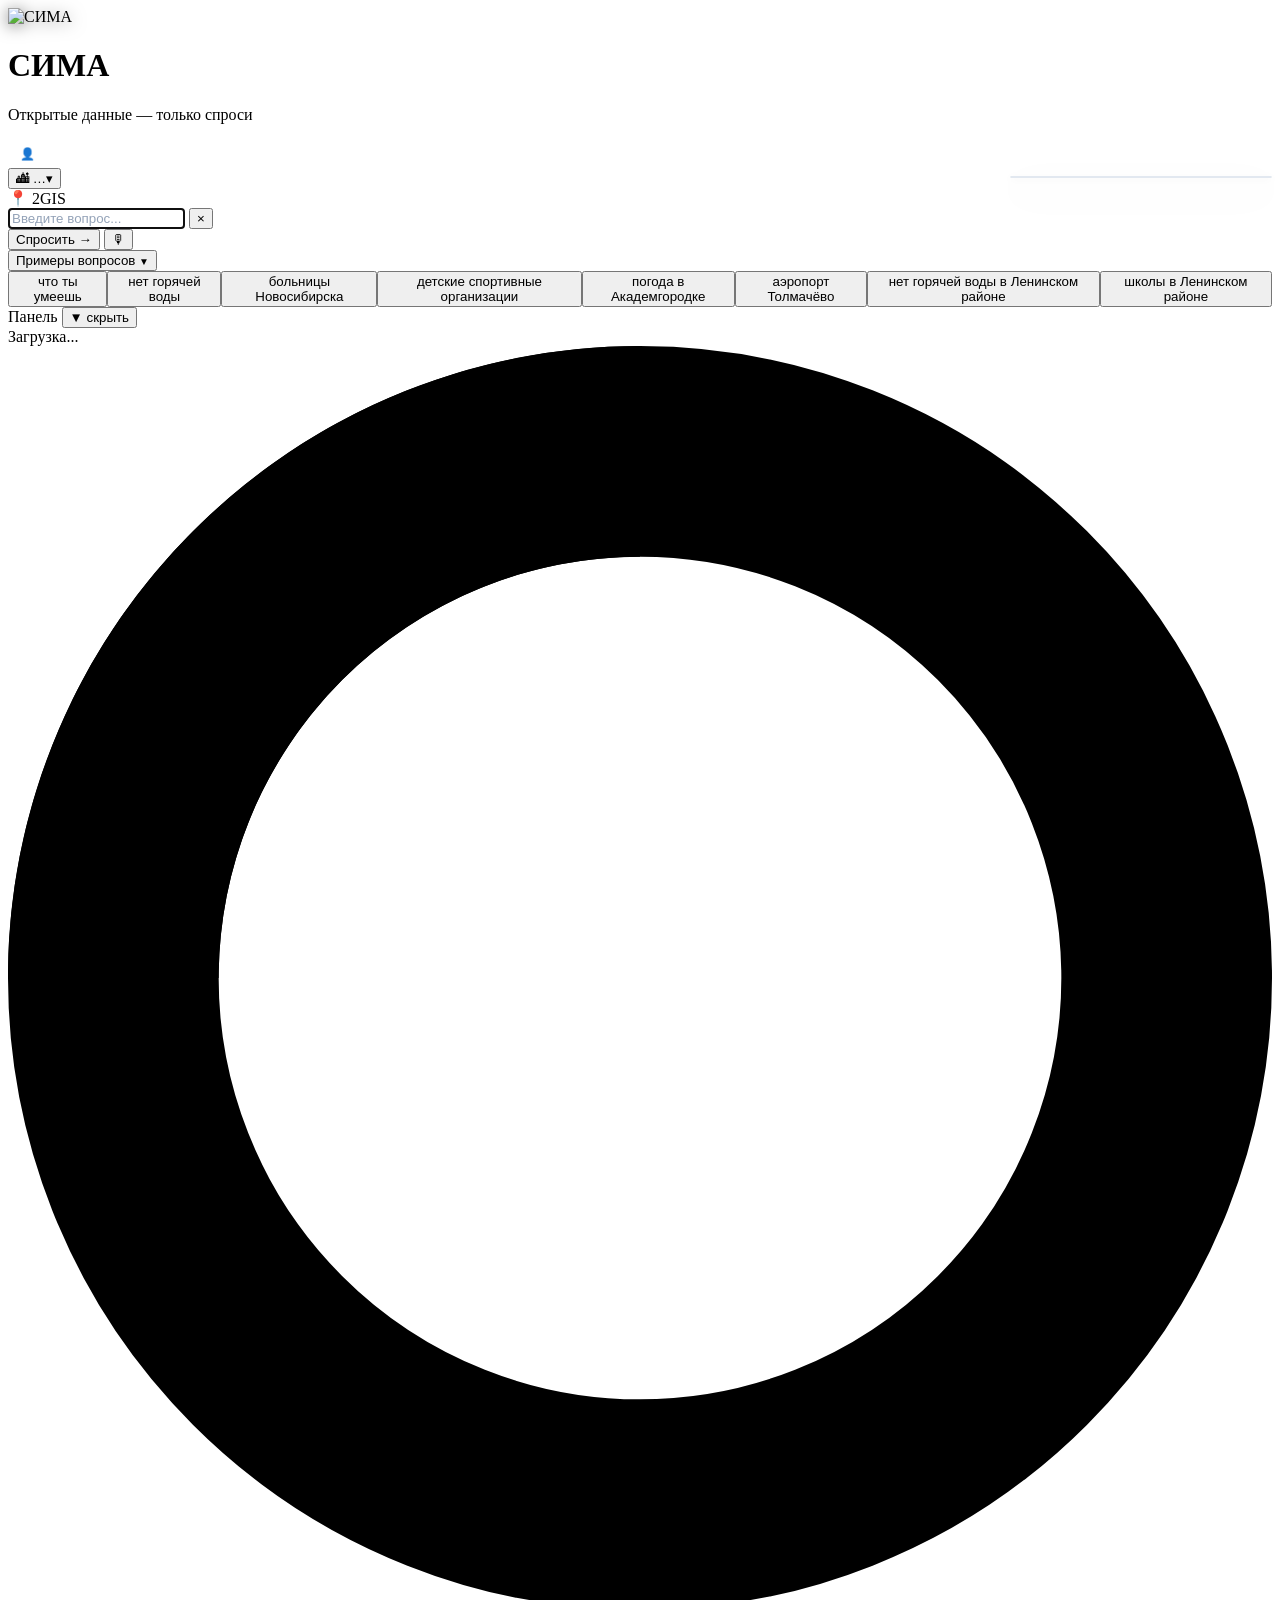
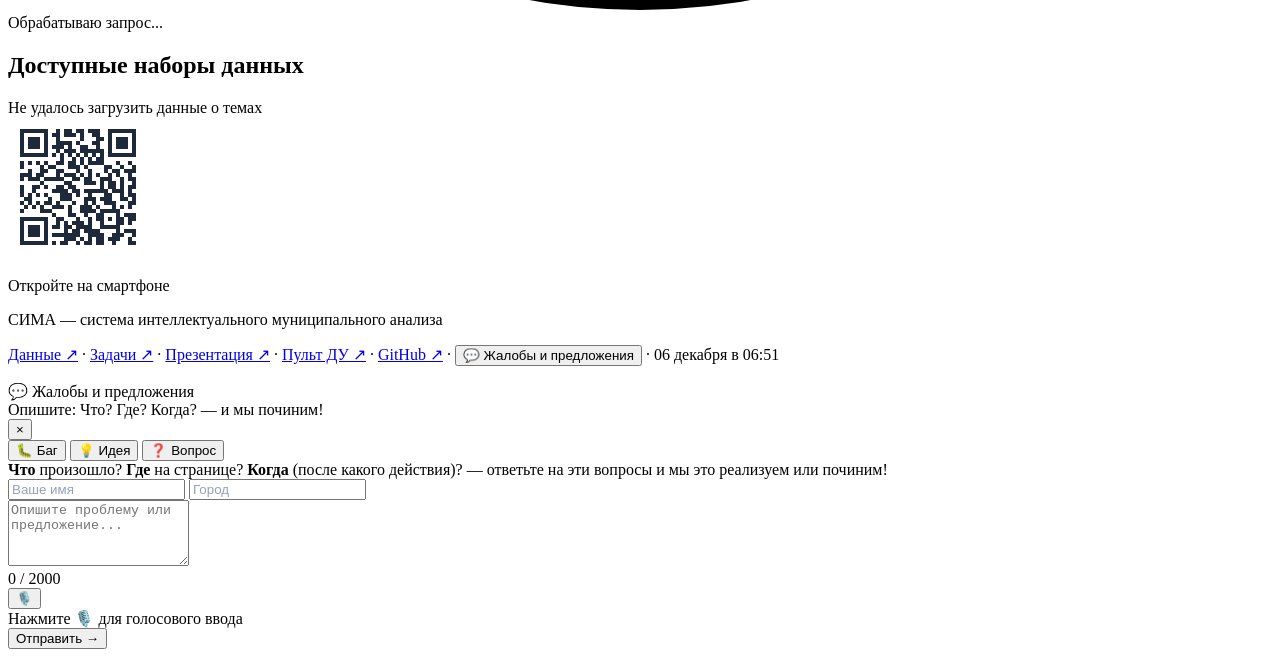
==== commit 99862dd5: "Гололёд по влаге, термин «гололёд»; ПДК вместо «нормы ВОЗ»; роль мэрии при НМУ Оповещение о гололёде" ====
--- a/src/static/index.html
+++ b/src/static/index.html
@@ -3134,7 +3134,7 @@
       const parts = [];
       // AQI verdict
       if (avgAqi != null) {
-        if (avgAqi <= 20) parts.push({icon: '🟢', text: 'Отличное качество воздуха за весь период. Показатели стабильно ниже порога ВОЗ.', color: 'text-emerald-700', bg: 'bg-emerald-50'});
+        if (avgAqi <= 20) parts.push({icon: '🟢', text: 'Отличное качество воздуха за весь период. Показатели стабильно ниже ПДК.', color: 'text-emerald-700', bg: 'bg-emerald-50'});
         else if (avgAqi <= 35) parts.push({icon: '🟢', text: 'Хорошее качество воздуха. Средний AQI в пределах нормы, серьёзных превышений не зафиксировано.', color: 'text-green-700', bg: 'bg-green-50'});
         else if (avgAqi <= 50) parts.push({icon: '🟡', text: 'Качество воздуха удовлетворительное. Отмечены отдельные эпизоды повышения AQI.', color: 'text-yellow-700', bg: 'bg-yellow-50'});
         else if (avgAqi <= 70) parts.push({icon: '🟠', text: 'Качество воздуха ниже нормы. Частые превышения порога 40 AQI — рекомендуется ограничить прогулки.', color: 'text-orange-700', bg: 'bg-orange-50'});
@@ -5936,7 +5936,7 @@
 // ─── Словарь терминов для ? тултипов ──────────────────────────────────────────
 const _TERM_HINTS = {
   AQI: 'AQI (Air Quality Index) — индекс качества воздуха от 0 до 100+. До 20 — отлично, 20–40 — хорошо, 40–60 — умеренно, выше 60 — плохо. Учитывает PM2.5, PM10, NO₂.',
-  'PM2.5': 'PM2.5 — мельчайшие частицы пыли (< 2.5 мкм), проникающие в лёгкие и кровь. Норма ВОЗ: до 15 мкг/м³ (среднегодовая), до 35 мкг/м³ (суточная). Источники: транспорт, ТЭЦ, печное отопление.',
+  'PM2.5': 'PM2.5 — мельчайшие частицы пыли (< 2.5 мкм), проникающие в лёгкие и кровь. Ориентиры ВОЗ (2021): 5 мкг/м³ среднегодовая, 15 мкг/м³ среднесуточная; ПДК в России (СанПиН 1.2.3685-21): 25 и 35 мкг/м³. Источники: транспорт, ТЭЦ, печное отопление.',
   'ПДК': 'ПДК — предельно допустимая концентрация загрязняющего вещества. Превышение означает риск для здоровья при длительном воздействии.',
 };
 function _termHint(label) {
@@ -5964,7 +5964,7 @@
   // Индекс автомобилиста: 0=безопасно, 10=очень опасно
   let driver = 0;
   if (avgT != null) {
-    if (avgT >= -3 && avgT <= 2) driver += 5;    // чёрный лёд
+    if (avgT >= -3 && avgT <= 2) driver += 5;    // около нуля — возможен гололёд
     else if (avgT < -3 && avgT >= -10) driver += 2; // обычный лёд
     if (avgT < -25) driver += 3;
     else if (avgT < -20) driver += 2;
@@ -6321,7 +6321,9 @@
       // Риски
       let risks = '';
       if (r.cold_risk)  risks += `<span class="inline-flex items-center gap-1 text-xs bg-blue-100 text-blue-800 px-2 py-0.5 rounded-full">🥶 Сильный мороз</span> `;
-      if (r.ice_risk)   risks += `<span class="inline-flex items-center gap-1 text-xs bg-amber-100 text-amber-800 px-2 py-0.5 rounded-full">🧊 Риск гололёда</span> `;
+      // гололёд — по влаге (ecology_rules 1.1): ледяной дождь или дождь днём и мороз ночью
+      if (r.ice_glaze)  risks += `<span class="inline-flex items-center gap-1 text-xs bg-red-100 text-red-800 px-2 py-0.5 rounded-full" title="Ледяной дождь или морось по прогнозу">🧊 Гололёд</span> `;
+      else if (r.ice_risk) risks += `<span class="inline-flex items-center gap-1 text-xs bg-amber-100 text-amber-800 px-2 py-0.5 rounded-full" title="Днём дождь, а следующей ночью мороз">🧊 Возможна гололедица</span> `;
       if (r.snow_risk) {
         const sf = r.snowfall_cm ? ` ${r.snowfall_cm} см` : '';
         const si = r.snow_impact || 0;
@@ -6360,8 +6362,10 @@
     const warnings = [];
     if (warningDays.some(r => r.cold_risk))
       warnings.push('❗ Экстремальные морозы ожидаются в ближайшие дни — усилить теплоснабжение социальных объектов, открыть пункты обогрева.');
-    if (warningDays.some(r => r.ice_risk))
-      warnings.push('⚠️ Риск гололёда по прогнозу — вывести пескоразбрасывающую технику на мосты, перекрёстки, пешеходные зоны у больниц и школ.');
+    if (warningDays.some(r => r.ice_glaze))
+      warnings.push('⚠️ Ледяной дождь по прогнозу — гололёд. В первую очередь обработать мосты, эстакады и путепроводы: под ними нет тёплой подушки грунта, они обмерзают раньше дорог на земле. Затем спуски, остановки, подходы к больницам и школам.');
+    else if (warningDays.some(r => r.ice_risk))
+      warnings.push('⚠️ Днём дождь, а ночью мороз — возможна гололедица. К утру обработать мосты, эстакады и путепроводы — они обмерзают первыми; затем спуски, остановки, подходы к больницам и школам.');
     const maxSnowImpact = Math.max(...warningDays.map(r => r.snow_impact || 0));
     if (maxSnowImpact >= 8)
       warnings.push('🌨 Сильный снегопад ожидается в ближайшие дни — мобилизовать всю снегоуборочную технику, оповестить управляющие компании о проверке готовности к расчистке дворов, контролировать очистку кровель.');
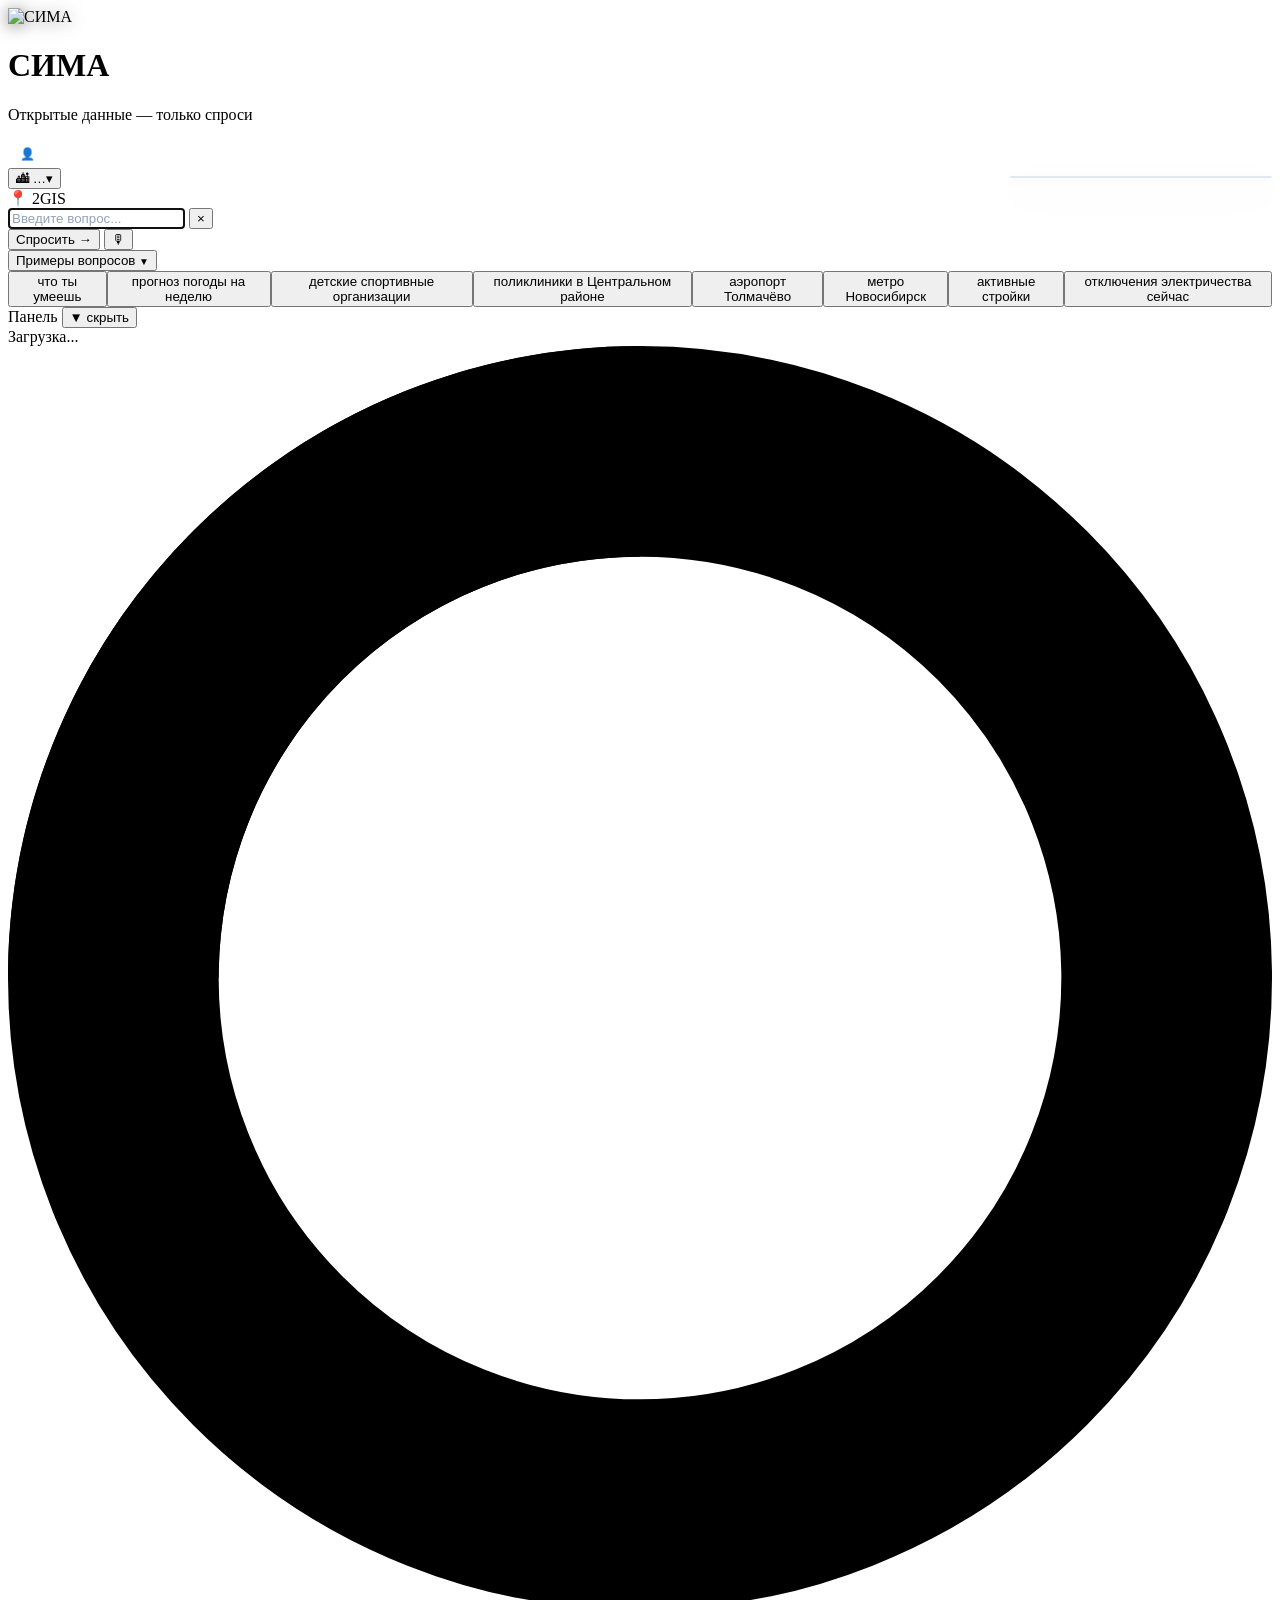
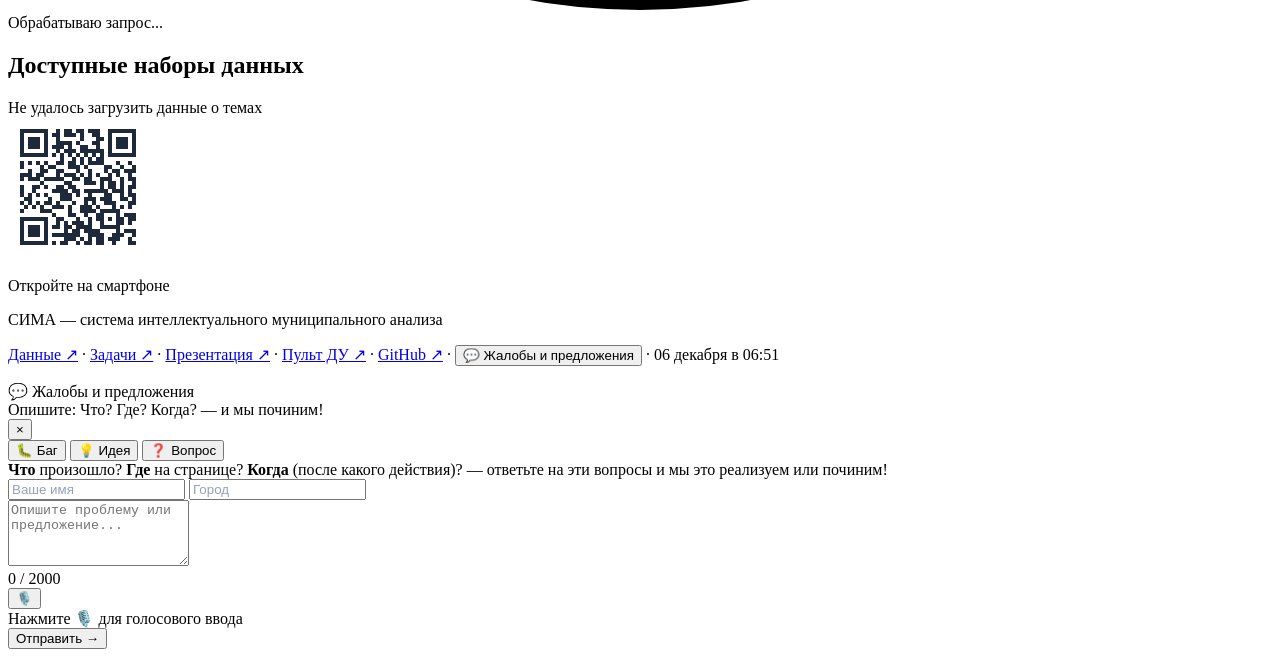
==== commit 136da1df: "Нормы в текстах табло: аргумент для разговора с мэрией Рядом с рекомендацией служащему — норма со ср" ====
--- a/src/static/index.html
+++ b/src/static/index.html
@@ -6360,19 +6360,24 @@
     // Предупреждения для муниципальных служб (из первых 2 дней)
     const warningDays = rows.slice(0, 3);
     const warnings = [];
+    // Нормы рядом с рекомендацией — аргумент в разговоре с мэрией (исследование 2026-11-17,
+    // docs/EKOLOGIYA-POGODA-ISSLEDOVANIE.md; те же формулировки — в src/ecology_cache.py)
+    const NORMA_SNEG  = 'Норма: снег с улиц убрать за 3–6 ч после окончания снегопада, с тротуаров и остановок — за 1–3 ч (ГОСТ Р 50597-2017, табл. 8.1, 8.4); по Правилам благоустройства Новосибирска — не позднее 12 ч.';
+    const NORMA_LED   = 'Норма: скользкость на улицах — за 5–6 ч с момента обнаружения, на тротуарах — за 12–24 ч; прогноз гололедицы за 4 ч уже считается обнаружением (ГОСТ Р 50597-2017, п. 3.4).';
+    const NORMA_MOROZ = 'Расчётная температура отопления Новосибирска −37 °C (СП 131.13330.2018); плановые отключения — не на дни мороза.';
     if (warningDays.some(r => r.cold_risk))
-      warnings.push('❗ Экстремальные морозы ожидаются в ближайшие дни — усилить теплоснабжение социальных объектов, открыть пункты обогрева.');
+      warnings.push('❗ Экстремальные морозы ожидаются в ближайшие дни — усилить теплоснабжение социальных объектов, открыть пункты обогрева. ' + NORMA_MOROZ);
     if (warningDays.some(r => r.ice_glaze))
-      warnings.push('⚠️ Ледяной дождь по прогнозу — гололёд. В первую очередь обработать мосты, эстакады и путепроводы: под ними нет тёплой подушки грунта, они обмерзают раньше дорог на земле. Затем спуски, остановки, подходы к больницам и школам.');
+      warnings.push('⚠️ Ледяной дождь по прогнозу — гололёд. В первую очередь обработать мосты, эстакады и путепроводы: под ними нет тёплой подушки грунта, они обмерзают раньше дорог на земле. Затем спуски, остановки, подходы к больницам и школам. ' + NORMA_LED);
     else if (warningDays.some(r => r.ice_risk))
-      warnings.push('⚠️ Днём дождь, а ночью мороз — возможна гололедица. К утру обработать мосты, эстакады и путепроводы — они обмерзают первыми; затем спуски, остановки, подходы к больницам и школам.');
+      warnings.push('⚠️ Днём дождь, а ночью мороз — возможна гололедица. К утру обработать мосты, эстакады и путепроводы — они обмерзают первыми; затем спуски, остановки, подходы к больницам и школам. ' + NORMA_LED);
     const maxSnowImpact = Math.max(...warningDays.map(r => r.snow_impact || 0));
     if (maxSnowImpact >= 8)
-      warnings.push('🌨 Сильный снегопад ожидается в ближайшие дни — мобилизовать всю снегоуборочную технику, оповестить управляющие компании о проверке готовности к расчистке дворов, контролировать очистку кровель.');
+      warnings.push('🌨 Сильный снегопад ожидается в ближайшие дни — мобилизовать всю снегоуборочную технику, оповестить управляющие компании о проверке готовности к расчистке дворов, контролировать очистку кровель. ' + NORMA_SNEG);
     else if (maxSnowImpact >= 5)
-      warnings.push('🌨 Умеренный снегопад по прогнозу — подготовить снегоуборочную технику, оповестить местные УК о предстоящей расчистке дворовых территорий.');
+      warnings.push('🌨 Умеренный снегопад по прогнозу — подготовить снегоуборочную технику, оповестить местные УК о предстоящей расчистке дворовых территорий. ' + NORMA_SNEG);
     else if (warningDays.some(r => r.snow_risk))
-      warnings.push('🌨 Ожидается снегопад — подготовить снегоуборочную технику, скорректировать расписание общественного транспорта.');
+      warnings.push('🌨 Ожидается снегопад — подготовить снегоуборочную технику, скорректировать расписание общественного транспорта. ' + NORMA_SNEG);
 
     const warningsHtml = warnings.length ? `
       <div class="bg-amber-50 border border-amber-200 rounded-2xl p-4 space-y-2">
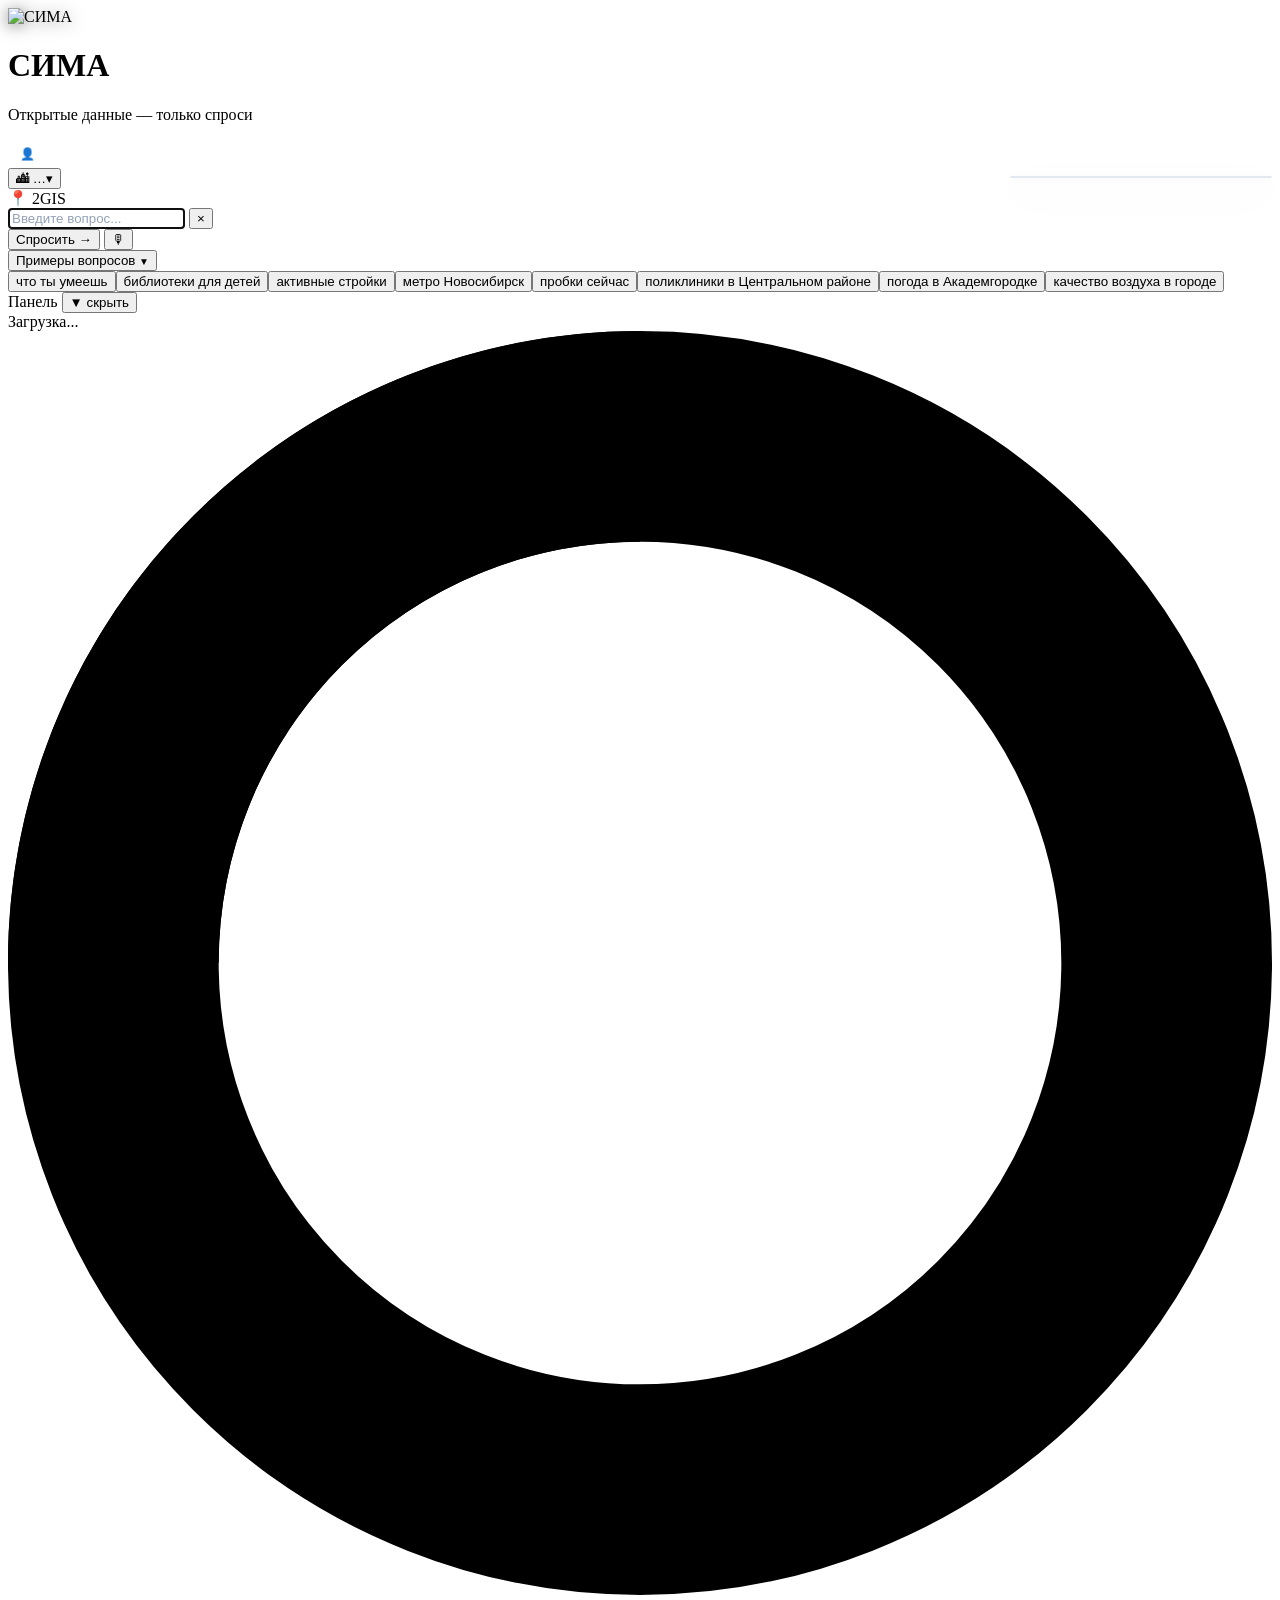
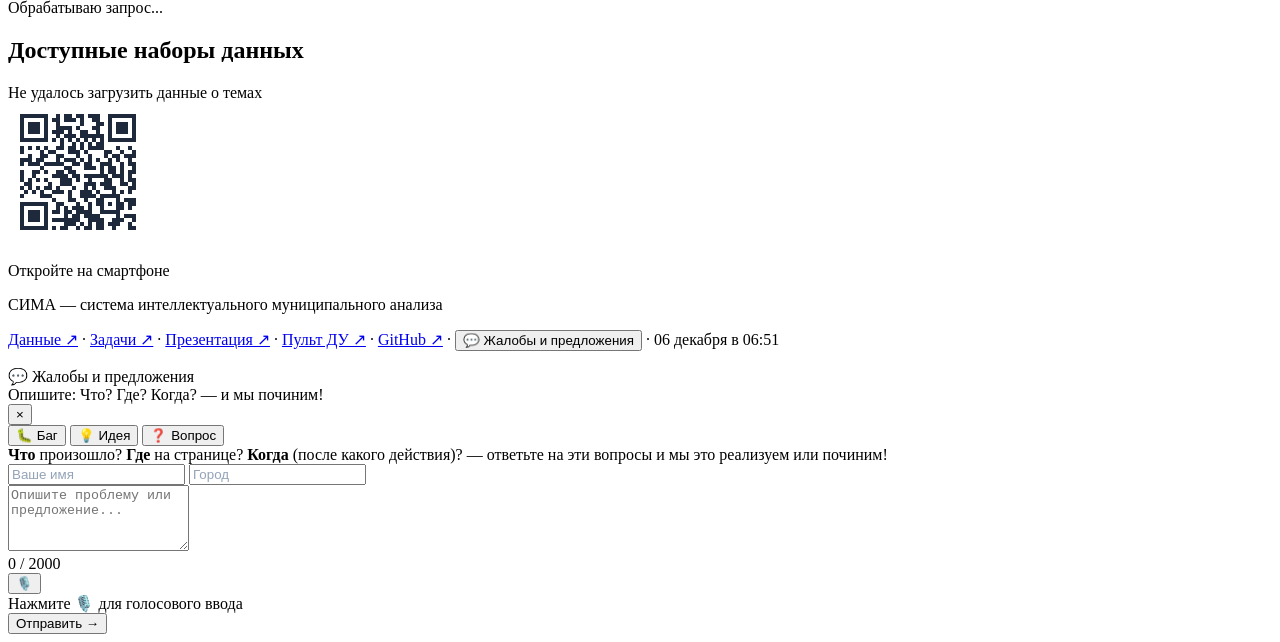
==== commit facc5bc9: "Погода: явление дня по рангу, снегопад по кодам снега; п. 3.4 ГОСТ называет источник прогноза Замеча" ====
--- a/src/static/index.html
+++ b/src/static/index.html
@@ -6363,7 +6363,7 @@
     // Нормы рядом с рекомендацией — аргумент в разговоре с мэрией (исследование 2026-11-17,
     // docs/EKOLOGIYA-POGODA-ISSLEDOVANIE.md; те же формулировки — в src/ecology_cache.py)
     const NORMA_SNEG  = 'Норма: снег с улиц убрать за 3–6 ч после окончания снегопада, с тротуаров и остановок — за 1–3 ч (ГОСТ Р 50597-2017, табл. 8.1, 8.4); по Правилам благоустройства Новосибирска — не позднее 12 ч.';
-    const NORMA_LED   = 'Норма: скользкость на улицах — за 5–6 ч с момента обнаружения, на тротуарах — за 12–24 ч; прогноз гололедицы за 4 ч уже считается обнаружением (ГОСТ Р 50597-2017, п. 3.4).';
+    const NORMA_LED   = 'Норма: скользкость на улицах — за 5–6 ч с момента обнаружения, на тротуарах — за 12–24 ч (ГОСТ Р 50597-2017, табл. 8.1, 8.4). Обнаружением считается и прогноз её образования на ближайшие 4 ч с дорожных метеостанций или от Росгидромета (п. 3.4); прогноз СИМА — модель Open-Meteo, срок он не запускает: это повод запросить прогноз Западно-Сибирского УГМС.';
     const NORMA_MOROZ = 'Расчётная температура отопления Новосибирска −37 °C (СП 131.13330.2018); плановые отключения — не на дни мороза.';
     if (warningDays.some(r => r.cold_risk))
       warnings.push('❗ Экстремальные морозы ожидаются в ближайшие дни — усилить теплоснабжение социальных объектов, открыть пункты обогрева. ' + NORMA_MOROZ);
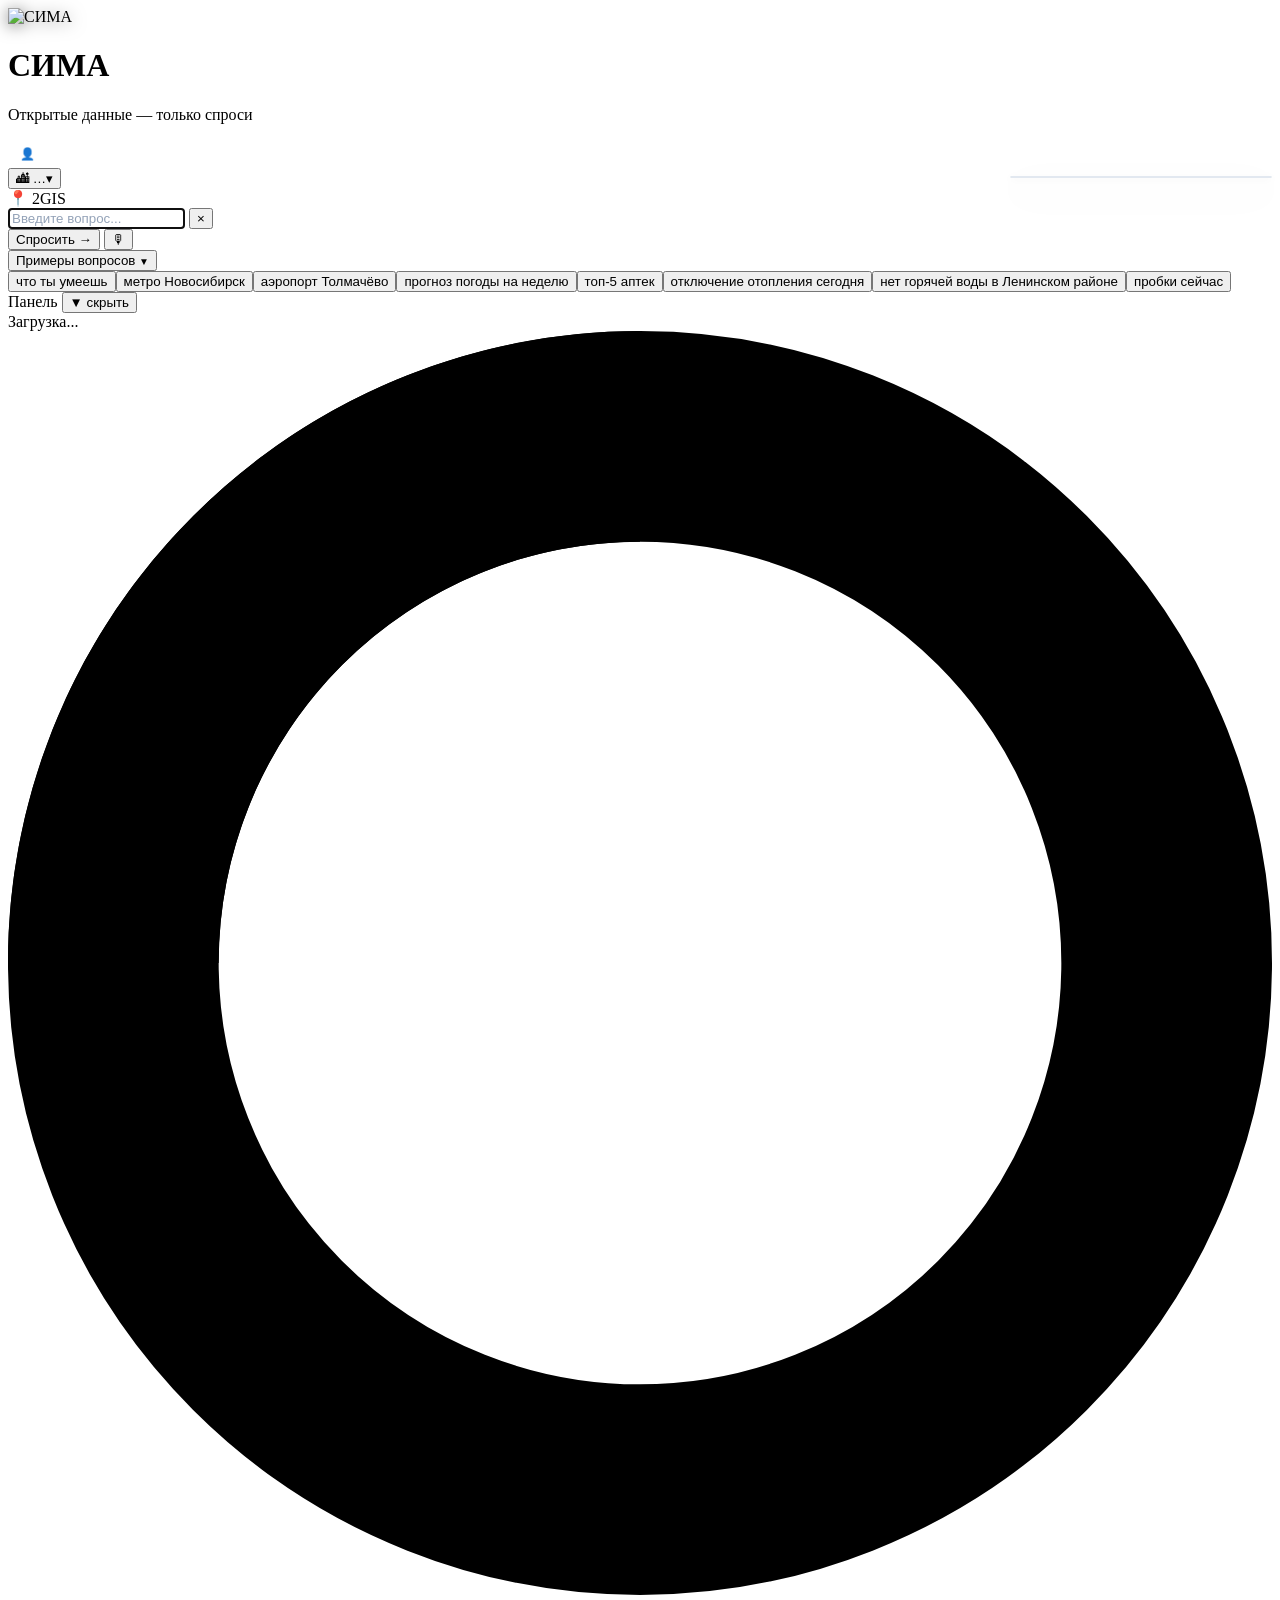
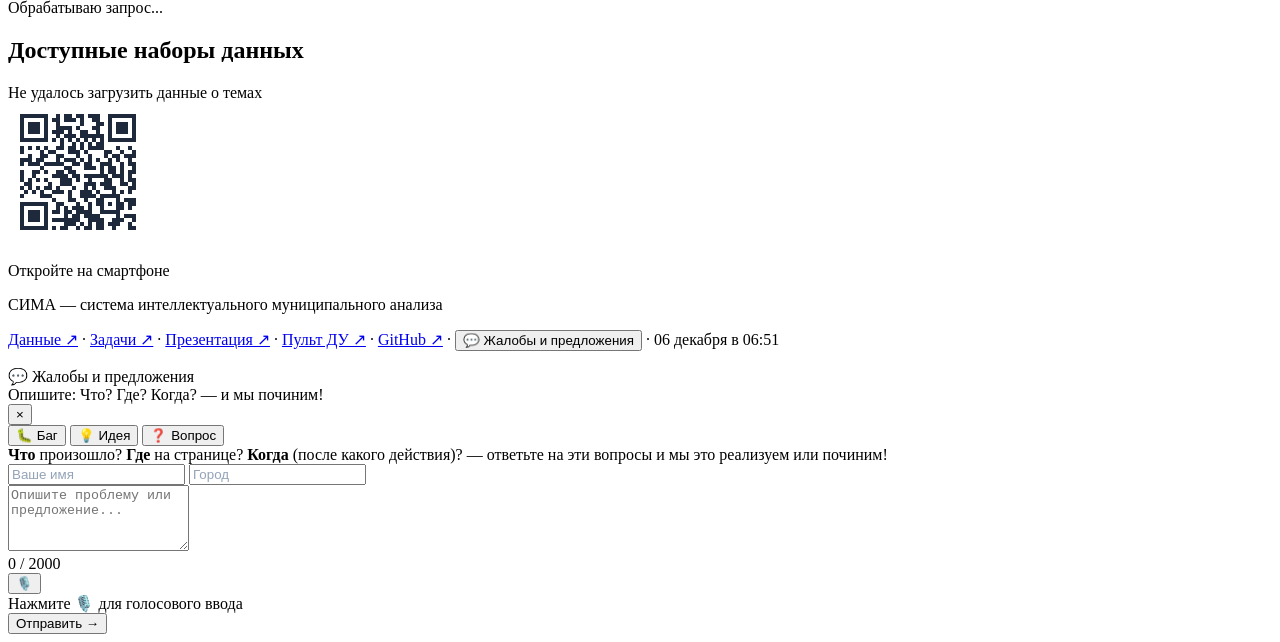
==== commit 9bafe8e8: "Снегопад по районам на 1–3 суток на табло мэра и в панели района; архив выданных прогнозов погоды - " ====
--- a/src/static/index.html
+++ b/src/static/index.html
@@ -917,11 +917,11 @@
 
   // ── Есть свежий кеш → мгновенный рендер ──────────────────────────────
   if (cached && (Date.now() - cached.ts < _DASH_TTL) && !isRetry) {
-    _renderDashFromData(dashEl, cached.power, cached.eco, cached.risks, cached.trafficData, cached.transit, false, cached.forecast);
+    _renderDashFromData(dashEl, cached.power, cached.eco, cached.risks, cached.trafficData, cached.transit, false, cached.forecast, cached.snow);
     // Тихо обновляем в фоне, если кеш старше 2 минут
     if (Date.now() - cached.ts > 2 * 60 * 1000) {
       _fetchDashData().then(d => {
-        if (d) { _dashCache[cacheKey] = { ts: Date.now(), ...d }; _renderDashFromData(dashEl, d.power, d.eco, d.risks, d.trafficData, d.transit, false, d.forecast); }
+        if (d) { _dashCache[cacheKey] = { ts: Date.now(), ...d }; _renderDashFromData(dashEl, d.power, d.eco, d.risks, d.trafficData, d.transit, false, d.forecast, d.snow); }
       }).catch(() => {});
     }
     return;
@@ -931,7 +931,7 @@
   if (!isRetry) {
     // Если есть устаревший кеш — показать его пока грузятся свежие данные
     if (cached) {
-      _renderDashFromData(dashEl, cached.power, cached.eco, cached.risks, cached.trafficData, cached.transit, true, cached.forecast);
+      _renderDashFromData(dashEl, cached.power, cached.eco, cached.risks, cached.trafficData, cached.transit, true, cached.forecast, cached.snow);
     } else {
       dashEl.innerHTML = `<div class="space-y-3 py-2">
         <div class="flex items-center gap-2 text-xs text-sky-500"><div class="animate-spin w-3 h-3 border-2 border-sky-400 border-t-transparent rounded-full"></div> Загрузка данных…</div>
@@ -945,7 +945,7 @@
   try {
     const d = await _fetchDashData();
     _dashCache[cacheKey] = { ts: Date.now(), ...d };
-    _renderDashFromData(dashEl, d.power, d.eco, d.risks, d.trafficData, d.transit, false, d.forecast);
+    _renderDashFromData(dashEl, d.power, d.eco, d.risks, d.trafficData, d.transit, false, d.forecast, d.snow);
 
     // Если AQI отсутствует — повторяем один раз через 5 с (экология могла ещё не загрузиться)
     const hasAqi = d.eco?.rows?.some(r => r.aqi != null);
@@ -974,7 +974,10 @@
   const fcDistrict = currentRole === 'official' ? _forecastDistrictParam(officialDistrict) : '';
   const fcPromise = fetch('/power/forecast' + (fcDistrict ? '?district=' + encodeURIComponent(fcDistrict) : ''))
     .then(r => r.ok ? r.json() : null).catch(() => null);
-  const [results, forecast] = await Promise.all([Promise.all(fetches), fcPromise]);
+  // Снегопад по районам на 1–3 суток (docs/SNEGOPAD-RAZBOR.md): мэру — город, служащему — район
+  const snowPromise = fetch('/ecology/snow-outlook' + (fcDistrict ? '?district=' + encodeURIComponent(fcDistrict) : ''))
+    .then(r => r.ok ? r.json() : null).catch(() => null);
+  const [results, forecast, snow] = await Promise.all([Promise.all(fetches), fcPromise, snowPromise]);
   return {
     power:       results[0].ok ? await results[0].json() : null,
     eco:         results[1].ok ? await results[1].json() : null,
@@ -982,6 +985,7 @@
     trafficData: results[3]?.ok ? await results[3].json() : null,
     transit:     (currentRole === 'official' && results[4]?.ok) ? await results[4].json() : null,
     forecast,
+    snow,
   };
 }
 
@@ -993,13 +997,13 @@
   return sub[d] || d;
 }
 
-async function _renderDashFromData(dashEl, power, eco, risks, trafficData, transit, isStale, forecast) {
+async function _renderDashFromData(dashEl, power, eco, risks, trafficData, transit, isStale, forecast, snow) {
   const staleIndicator = isStale
     ? '<div class="flex items-center gap-1.5 text-[10px] text-sky-500 mb-1"><div class="animate-spin w-2.5 h-2.5 border border-sky-400 border-t-transparent rounded-full"></div> обновление…</div>'
     : '';
   const dashContent = currentRole === 'mayor'
-    ? await renderMayorDashboard(power, eco, risks, trafficData, forecast)
-    : renderOfficialDashboard(power, eco, risks, transit, officialDistrict, trafficData, forecast);
+    ? await renderMayorDashboard(power, eco, risks, trafficData, forecast, snow)
+    : renderOfficialDashboard(power, eco, risks, transit, officialDistrict, trafficData, forecast, snow);
   dashEl.innerHTML = staleIndicator + dashContent;
   _restoreDashCollapse();
   // Скрыть info-карточку "панель загружается…" после рендера дашборда
@@ -1222,6 +1226,89 @@
 function _fcObservedFree(bt, pFree) {
   const c = (bt?.calibration || []).find(b => pFree >= b.from && (pFree < b.to || b.to >= 1));
   return c && c.n >= 20 && c.observed != null ? c.observed : null;
+}
+
+// ── Снегопад по районам на 1–3 суток (пилот, docs/SNEGOPAD-RAZBOR.md) ─────────────
+// Уровни — пороги регламента ecology_rules.snow_outlook (2 / 5 / 15 см за сутки).
+const _SNOW_LVL_CLS = ['text-slate-300', 'bg-sky-50 text-sky-800', 'bg-indigo-100 text-indigo-800',
+                       'bg-violet-200 text-violet-900 font-semibold'];
+const _SNOW_BADGE_CLS = ['bg-slate-100 text-slate-500', 'bg-sky-100 text-sky-800', 'bg-indigo-100 text-indigo-800',
+                         'bg-violet-200 text-violet-900'];
+function _snowCm(x) { return x == null ? '—' : (x < 0.05 ? '0' : String(Math.round(x * 10) / 10).replace('.', ',')); }
+function _snowRetroLine(rt) {
+  if (!rt || !rt.lead1) return '';
+  const p = x => Math.round(x * 100) + '%';
+  const osen = rt.autumn_2026 ? ` Осень 2026: из ${rt.autumn_2026.forecasts} прогнозов снега сбылись ${rt.autumn_2026.came_true}.` : '';
+  return `Насколько верить: на прошлых зимах (${rt.period}, ${rt.events} снегопадов от ${_snowCm(rt.threshold_cm)} см по ${rt.truth}) ` +
+    `прогноз на завтра назвал ${p(rt.lead1.named)} снегопадов и сбылся в ${p(rt.lead1.came_true)} случаев; ` +
+    `на 3 суток — ${p(rt.lead3.named)} и ${p(rt.lead3.came_true)}.${osen}`;
+}
+function _renderSnowOutlook(so) {
+  if (!so || !Array.isArray(so.days) || !so.days.length) return '';
+  const days = so.days.map(d => d.day);
+  const isDist = !!so.district;
+  const distName = isDist ? _fcShortDist(so.districts?.[0]?.district || so.district) : '';
+  const head = `
+    <div class="px-4 py-2.5 flex flex-wrap gap-2 justify-between items-center border-b border-slate-100 bg-slate-50">
+      <span class="text-[10px] font-semibold uppercase tracking-widest text-slate-500">🌨 Снегопад · 3 суток${isDist ? ' · ' + esc(distName) : ' по районам'}</span>
+      <span class="text-[10px] px-1.5 py-0.5 rounded bg-amber-100 text-amber-800 cursor-help" title="${esc(so.source_note || '')}">модель Open-Meteo, не УГМС</span>
+    </div>`;
+  const issued = so.issued_at ? (() => { const t = new Date(so.issued_at); return isNaN(t) ? '' : ' Прогноз загружен ' + t.toLocaleString('ru-RU', { day: 'numeric', month: 'short', hour: '2-digit', minute: '2-digit' }) + '.'; })() : '';
+  const foot = `<div class="px-4 py-2 border-t border-slate-100 text-[10px] text-slate-400 leading-snug">${esc(_snowRetroLine(so.retro))}${esc(issued)}</div>`;
+  if (so.error) {
+    return `<div class="bg-white rounded-2xl border border-slate-200 overflow-hidden">${head}
+      <div class="px-4 py-3 text-xs text-slate-500">Прогноз снегопада недоступен: ${esc(so.error)}</div></div>`;
+  }
+  const badge = (lvl, txt) => `<span class="inline-block text-[10px] px-1.5 py-0.5 rounded ${_SNOW_BADGE_CLS[lvl] || _SNOW_BADGE_CLS[0]}">${esc(txt)}</span>`;
+  const where = a => (a.where || []).map(w => `${isDist ? '' : esc(_fcShortDist(w.district)) + ' '}${_fcDays([w.day])} (${_snowCm(w.snow_cm)} см)`).join(', ');
+  const actions = (so.actions || []).map(a => `
+      <div class="px-4 py-2.5 border-t border-slate-100 text-xs leading-snug space-y-1">
+        <div>${badge(a.level, a.label)} <span class="text-slate-500">${where(a)}</span></div>
+        <div><span class="font-semibold text-slate-700">ДЭУ:</span> <span class="text-slate-600">${esc(a.deu)}</span></div>
+        ${isDist ? `<div><span class="font-semibold text-slate-700">УК:</span> <span class="text-slate-600">${esc(a.uk)}</span></div>
+        <div><span class="font-semibold text-slate-700">Жителям:</span> <span class="text-slate-600 italic">«${esc(a.citizens)}»</span></div>` : ''}
+      </div>`).join('');
+  const quiet = `<div class="px-4 py-3 text-xs text-slate-500">Снега от 2 см в ближайшие 3 суток не ожидается${isDist ? '' : ' ни в одном районе'}.</div>`;
+
+  if (isDist) {
+    const d0 = so.districts?.[0];
+    if (!d0) return `<div class="bg-white rounded-2xl border border-slate-200 overflow-hidden">${head}${quiet}${foot}</div>`;
+    const cells = d0.days.map(x => `
+      <div class="rounded-lg px-2 py-2 text-center ${_SNOW_LVL_CLS[x.level] || ''} ${x.level ? '' : 'bg-slate-50'}">
+        <div class="text-[10px] text-slate-500">${_fcDays([x.day])}</div>
+        <div class="text-base leading-tight">${_snowCm(x.snow_cm)} <span class="text-[10px]">см</span></div>
+        <div class="text-[10px] text-slate-500">${x.t_min != null ? Math.round(x.t_min) + '…' + Math.round(x.t_max) + '°' : ''}</div>
+      </div>`).join('');
+    return `<div class="bg-white rounded-2xl border border-slate-200 overflow-hidden">${head}
+      <div class="px-4 py-3 grid grid-cols-3 gap-2">${cells}</div>
+      ${so.max_level ? actions : quiet}${foot}</div>`;
+  }
+
+  if (!so.max_level) {
+    // снега от 2 см нет нигде — мэру хватит строки, таблица из нулей не нужна
+    const all = (so.districts || []).flatMap(d => d.days.map(x => ({ district: d.district, ...x })));
+    const mx = all.reduce((a, b) => ((b.snow_cm || 0) > (a?.snow_cm || 0) ? b : a), null);
+    const small = mx && mx.snow_cm >= 0.5
+      ? `<div class="px-4 pb-3 -mt-1 text-xs text-slate-400">Небольшой снег: до ${_snowCm(mx.snow_cm)} см (${esc(_fcShortDist(mx.district))}, ${_fcDays([mx.day])}).</div>` : '';
+    return `<div class="bg-white rounded-2xl border border-slate-200 overflow-hidden">${head}${quiet}${small}${foot}</div>`;
+  }
+  const rows = (so.districts || []).slice().sort((a, b) => b.total_cm - a.total_cm).map(d => `
+      <tr class="border-t border-slate-100">
+        <td class="px-3 py-1.5 text-xs text-slate-700 whitespace-nowrap">${esc(_fcShortDist(d.district))}</td>
+        ${d.days.map(x => `<td class="px-2 py-1.5 text-xs text-center ${_SNOW_LVL_CLS[x.level] || ''}">${_snowCm(x.snow_cm)}</td>`).join('')}
+      </tr>`).join('');
+  const w = so.worst;
+  const top = w ? `<div class="px-4 pt-3 text-xs text-slate-600">Больше всего снега: <strong>${esc(_fcShortDist(w.district))}</strong>, ${_fcDays([w.day])} — ${_snowCm(w.snow_cm)} см. ${badge(w.level, (so.levels || []).find(l => l.level === w.level)?.label || '')}</div>` : quiet;
+  return `<div class="bg-white rounded-2xl border border-slate-200 overflow-hidden">${head}
+    ${top}
+    <div class="px-2 py-2 overflow-x-auto">
+      <table class="w-full">
+        <thead><tr><th class="px-3 py-1 text-[10px] text-left font-medium text-slate-400">Район, см снега</th>
+          ${days.map(d => `<th class="px-2 py-1 text-[10px] font-medium text-slate-400">${_fcDays([d])}</th>`).join('')}</tr></thead>
+        <tbody>${rows}</tbody>
+      </table>
+    </div>
+    ${actions}${foot}</div>`;
 }
 
 function _renderZhkhForecast(fc) {
@@ -1571,7 +1658,7 @@
   }
 }
 
-function renderOfficialDashboard(power, eco, risks, transit, district, trafficData, forecast) {
+function renderOfficialDashboard(power, eco, risks, transit, district, trafficData, forecast, snow) {
   const d = district || '';  // '' = весь город
   const dShort = d.replace(/ (район|округ)$/i, '');
 
@@ -1805,10 +1892,11 @@
         ${ecoBlock}
       </div>
       ${_renderZhkhForecast(forecast)}
+      ${_renderSnowOutlook(snow)}
     </div>`;
 }
 
-async function renderMayorDashboard(power, eco, risks, trafficData, forecast) {
+async function renderMayorDashboard(power, eco, risks, trafficData, forecast, snow) {
   const pm = power?.power_meta || {};
   const activeH  = pm.active_houses  || 0;
   const plannedH = pm.planned_houses || 0;
@@ -2056,6 +2144,7 @@
         ${budgetBlock}
       </div>
       ${_renderZhkhForecast(forecast)}
+      ${_renderSnowOutlook(snow)}
       ${taskBlock}
     </div>`;
 }
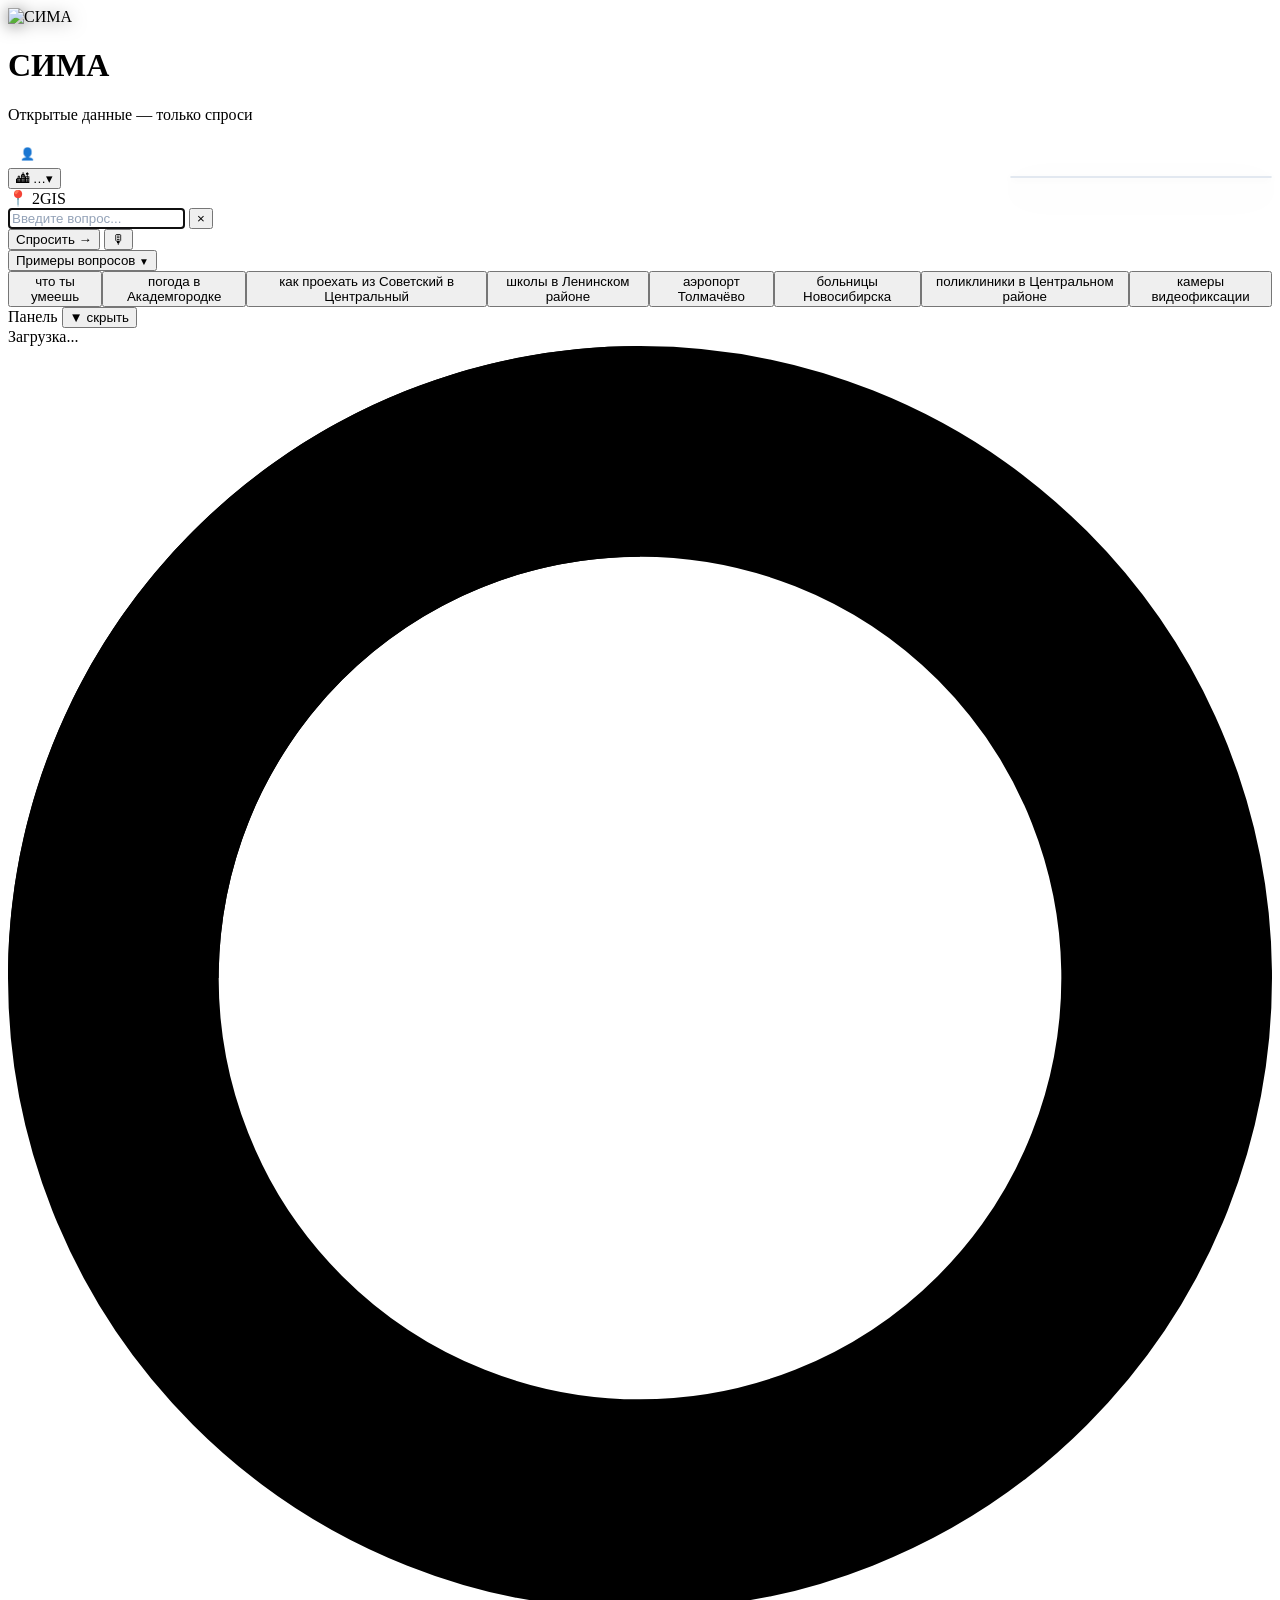
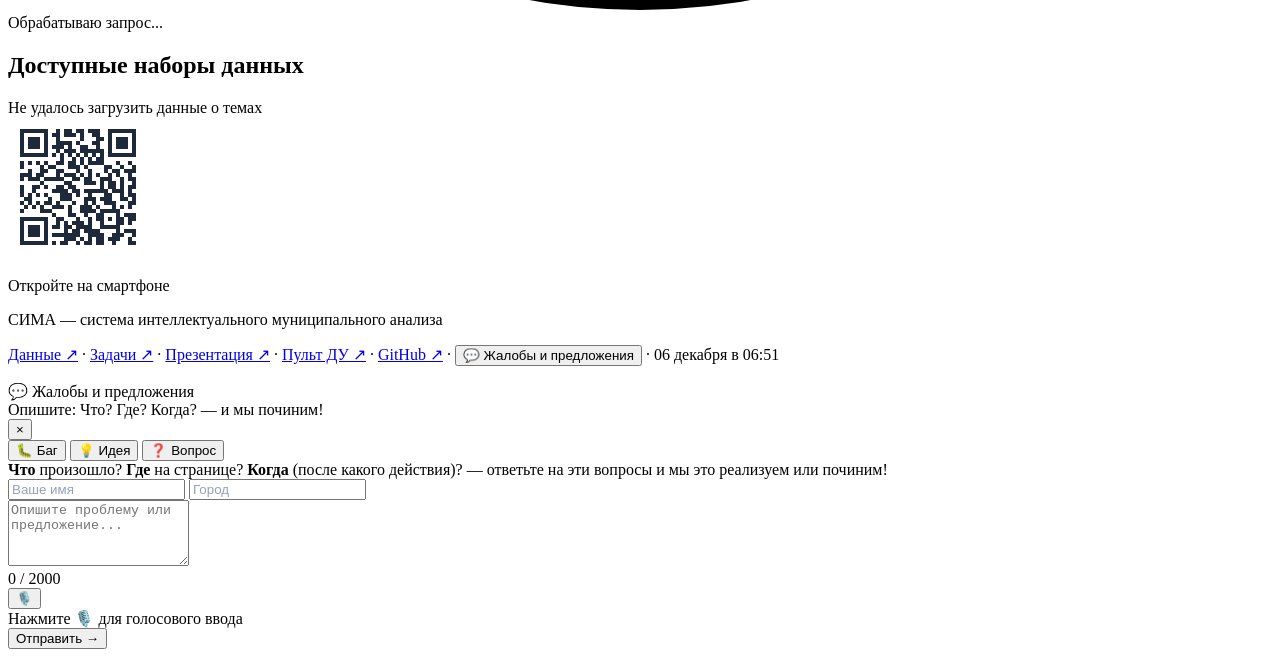
==== commit 9be181d6: "Индекс «Водитель»: мороз и ветер, гололёд — по влаге, как в РАГРАФ Находка РАГРАФ 18.11: индекс дава" ====
--- a/src/static/index.html
+++ b/src/static/index.html
@@ -1814,7 +1814,7 @@
 
   // Экология: AQI по районам + индексы жизни
   const ecoChipRows = d ? ecoRows : allEcoRows.slice(0, 11);
-  const ix = computeLifeIndices(ecoRows, eco?.snow_impact);
+  const ix = computeLifeIndices(ecoRows, eco?.snow_impact, eco?.ice_level);
 
   const ecoBlock = `
     <div class="bg-white rounded-2xl border border-slate-200 overflow-hidden flex flex-col">
@@ -1910,7 +1910,7 @@
   const ac = _dashAqiClass(avgAqi);
   const tKpi = _dashTrafficKpi(trafficData);
   const ecoR = _dashEcoRatingKpi();
-  const indices = computeLifeIndices(ecoRows, eco?.snow_impact);
+  const indices = computeLifeIndices(ecoRows, eco?.snow_impact, eco?.ice_level);
 
   // ── Общий фон страницы: полутон по худшему показателю ──────────────────
   // Мэру важно мгновенно считать «всё ОК» или «есть проблема»
@@ -6035,7 +6035,7 @@
 }
 
 // ─── Life Indices (вычисляются client-side из ECO_STATUS rows) ────────────────
-function computeLifeIndices(rows, snowImpact) {
+function computeLifeIndices(rows, snowImpact, iceLevel) {
   if (!rows || !rows.length) return null;
   const _snowImpact = snowImpact || 0;
   const n = v => v != null ? Number(v) : null;
@@ -6050,11 +6050,13 @@
   const avgT = avg(temps), avgW = avg(winds), avgP = avg(pm25s), avgA = avg(aqis);
   const minT = min(temps);
 
-  // Индекс автомобилиста: 0=безопасно, 10=очень опасно
+  // Индекс автомобилиста: 0=безопасно, 10=очень опасно. Мороз и ветер; гололёд — отдельной
+  // ветвью по влаге, как в РАГРАФ (ice_level с сервера: ледяной дождь +5, дождь и ночной мороз +3).
+  // Прежняя «зона льда» по одной температуре убрана: в сухую погоду около нуля льда нет.
   let driver = 0;
+  if (iceLevel === 'glaze') driver += 5;
+  else if (iceLevel === 'refreeze') driver += 3;
   if (avgT != null) {
-    if (avgT >= -3 && avgT <= 2) driver += 5;    // около нуля — возможен гололёд
-    else if (avgT < -3 && avgT >= -10) driver += 2; // обычный лёд
     if (avgT < -25) driver += 3;
     else if (avgT < -20) driver += 2;
     else if (avgT < -10) driver += 1;
@@ -6236,7 +6238,7 @@
 
   // ── ECO_STATUS ────────────────────────────────────────────────────────────
   if (op === 'ECO_STATUS') {
-    const indices = computeLifeIndices(rows, data.snow_impact);
+    const indices = computeLifeIndices(rows, data.snow_impact, data.ice_level);
     const risks   = data.risks || [];   // backend включает risks в ECO_STATUS ответ
 
     const cards = rows.map(r => {
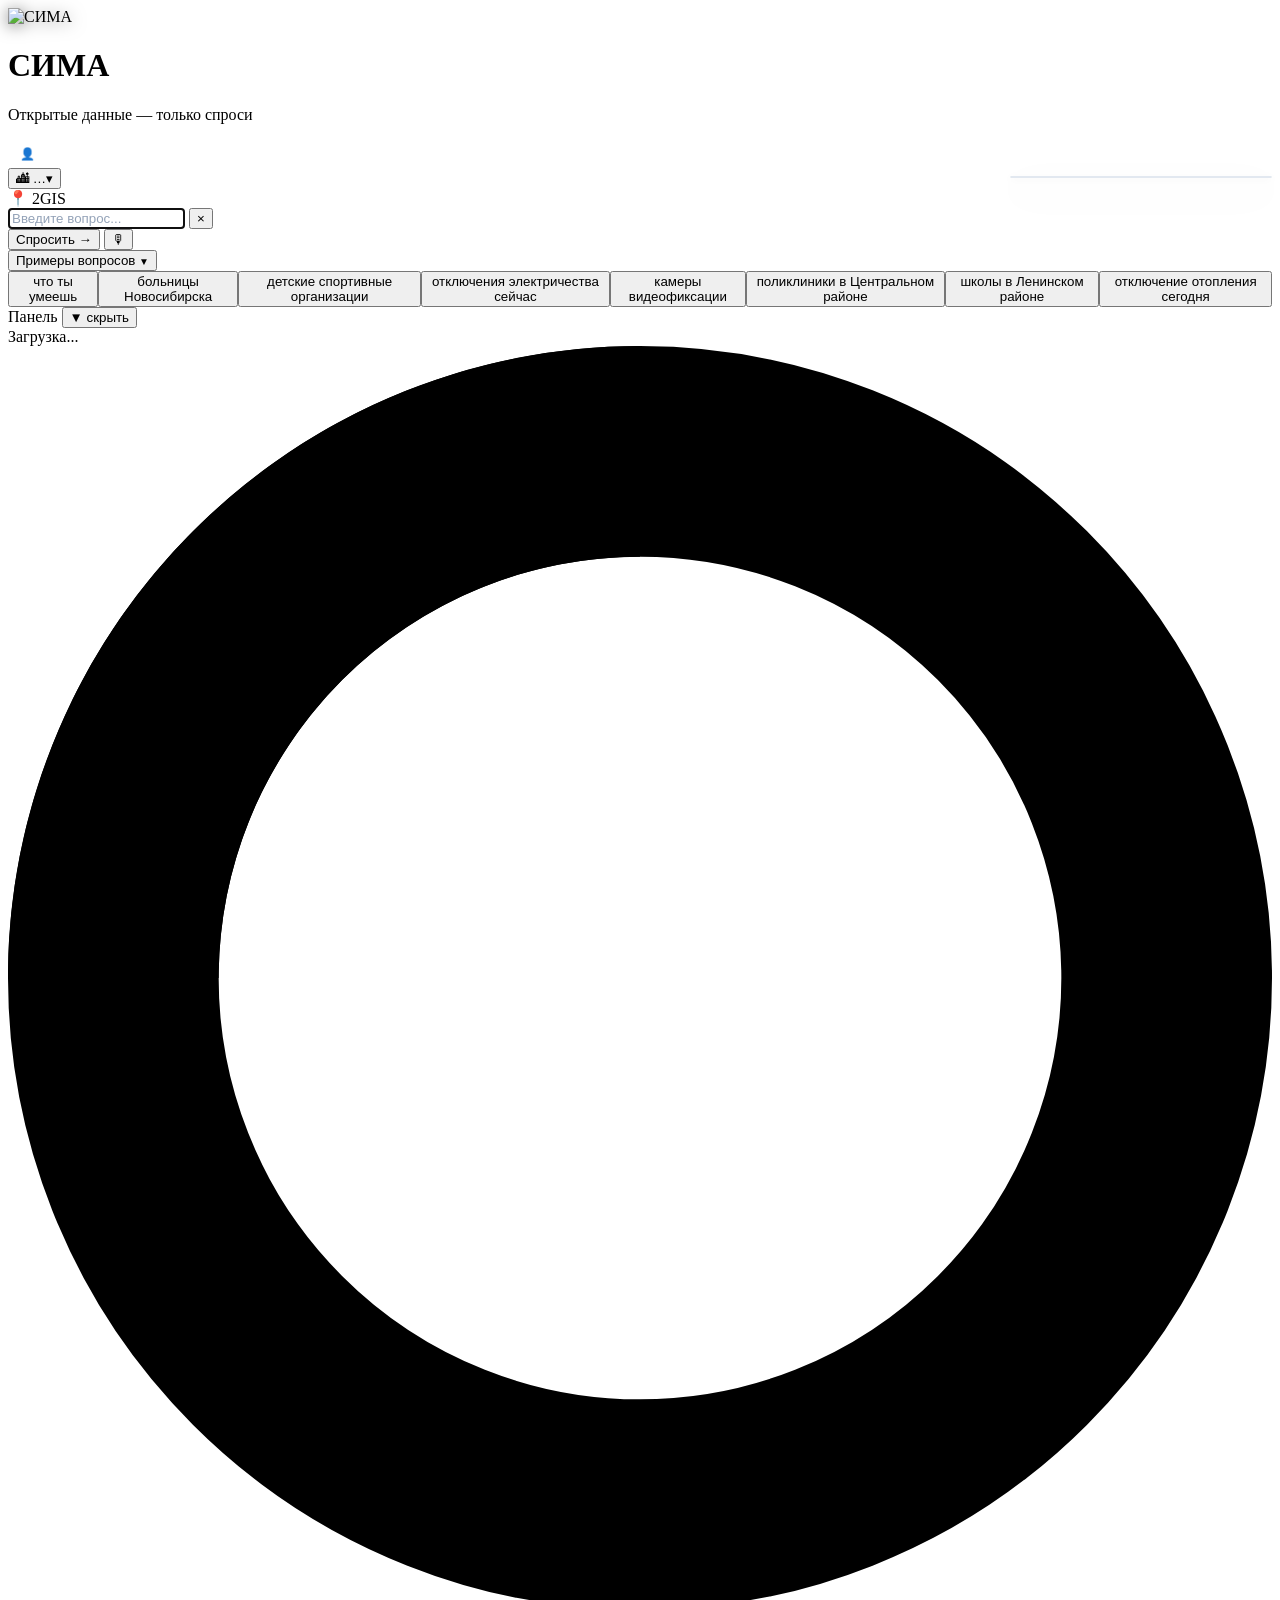
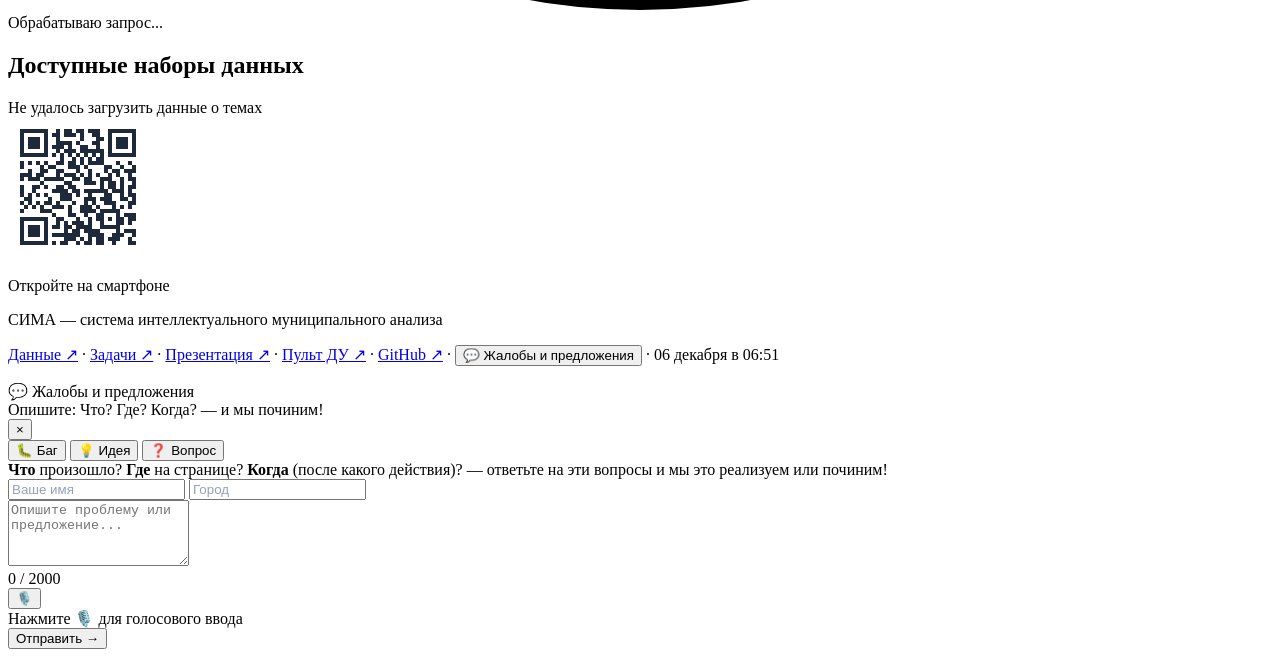
==== commit 4decde6a: "«Погодная нагрузка на ЖКХ» вместо «Коммунального напряжения»: мороз и снегопад, без смога Решение ру" ====
--- a/src/static/index.html
+++ b/src/static/index.html
@@ -1843,7 +1843,7 @@
               return `<div class="flex items-center gap-2 cursor-pointer hover:bg-slate-50 rounded-lg px-1 py-0.5 transition-colors"
                 onclick="askNow('качество воздуха в городе')">
                 <span class="text-xs w-4">${i.icon}</span>
-                <span class="text-[10px] text-slate-600 w-20 truncate">${i.name.replace('Индекс ','')}</span>
+                <span class="text-[10px] text-slate-600 w-20 truncate" title="${esc(i.hint || i.name)}">${i.short || i.name.replace('Индекс ','')}</span>
                 <div class="flex-1 bg-slate-100 rounded-full h-1.5">
                   <div class="${barColor} h-1.5 rounded-full transition-all" style="width:${pct}%"></div>
                 </div>
@@ -6094,7 +6094,9 @@
   const walkColor = walk >= 8 ? 'text-emerald-600' : walk >= 6 ? 'text-green-600' : walk >= 4 ? 'text-yellow-600' : 'text-red-600';
   const walkBg    = walk >= 8 ? 'bg-emerald-50 border-emerald-200' : walk >= 6 ? 'bg-green-50 border-green-200' : walk >= 4 ? 'bg-yellow-50 border-yellow-200' : 'bg-red-50 border-red-200';
 
-  // Индекс коммунального напряжения: 0=норма, 10=критично
+  // Погодная нагрузка на ЖКХ (переименована 18.11, life_indices_rules 1.2): 0=норма, 10=критично.
+  // Мороз по ночному минимуму — теплосети; снегопад по прогнозу — уборка и кровли. Смог убран:
+  // это экология (учтён в «Прогулке»), а воздух — модель CAMS. Как на сервере и в РАГРАФ.
   let utility = 0;
   if (minT != null) {
     if (minT < -30) utility += 4;
@@ -6102,20 +6104,20 @@
     else if (minT < -10) utility += 2;
     else if (minT < -5) utility += 1;
   }
-  if (avgW != null && avgP != null && avgW < 1.5 && avgP > 20) utility += 2;
   // Снегопад: добавка по snow_impact из прогноза
   if (_snowImpact >= 8) utility += 3;
   else if (_snowImpact >= 5) utility += 2;
   else if (_snowImpact >= 2) utility += 1;
   utility = Math.min(10, Math.max(0, Math.round(utility)));
-  const utilLabel = utility <= 2 ? 'Норма' : utility <= 5 ? 'Повышенная нагрузка' : utility <= 7 ? 'Высокое напряжение' : 'Критично';
+  const utilLabel = utility <= 2 ? 'Норма' : utility <= 5 ? 'Повышенная' : utility <= 7 ? 'Высокая' : 'Критическая';
   const utilColor = utility <= 2 ? 'text-emerald-600' : utility <= 5 ? 'text-yellow-600' : utility <= 7 ? 'text-orange-600' : 'text-red-600';
   const utilBg    = utility <= 2 ? 'bg-emerald-50 border-emerald-200' : utility <= 5 ? 'bg-yellow-50 border-yellow-200' : utility <= 7 ? 'bg-orange-50 border-orange-200' : 'bg-red-50 border-red-200';
 
   return {
     driver:  { score: driver,  label: driverLabel,  color: driverColor,  bg: driverBg,  icon: '🚗', name: 'Индекс водителя' },
     walk:    { score: walk,    label: walkLabel,    color: walkColor,    bg: walkBg,    icon: '🚶', name: 'Индекс прогулки' },
-    utility: { score: utility, label: utilLabel,    color: utilColor,    bg: utilBg,    icon: '🏗️', name: 'Коммунальное напряжение' },
+    utility: { score: utility, label: utilLabel,    color: utilColor,    bg: utilBg,    icon: '🏗️', name: 'Погодная нагрузка на ЖКХ', short: 'ЖКХ: погода',
+               hint: 'Сколько погода нагружает ЖКХ: мороз по ночному минимуму — теплосети, снегопад по прогнозу — уборка и кровли. Расчётная температура отопления Новосибирска −37 °C (СП 131.13330.2018). Это не загрузка бригад — её показывает прогноз ЖКХ на 2 недели.' },
   };
 }
 
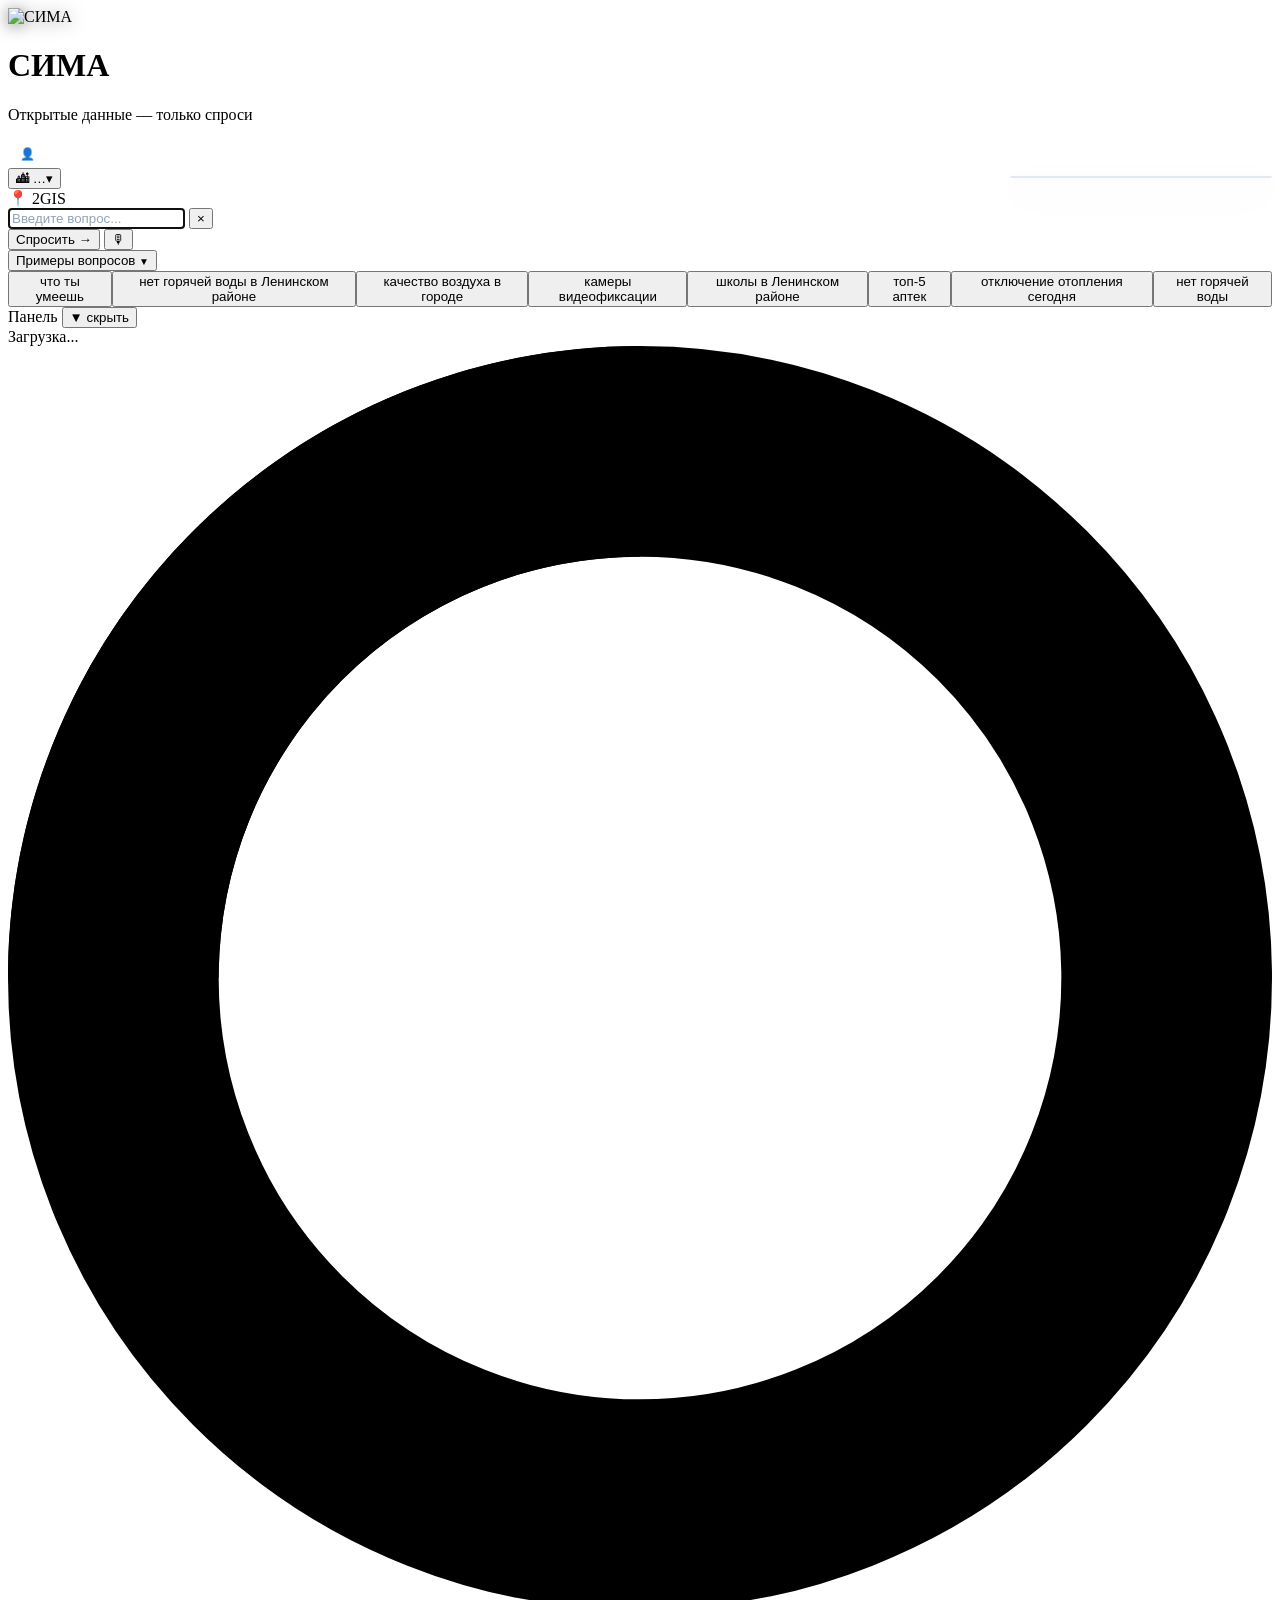
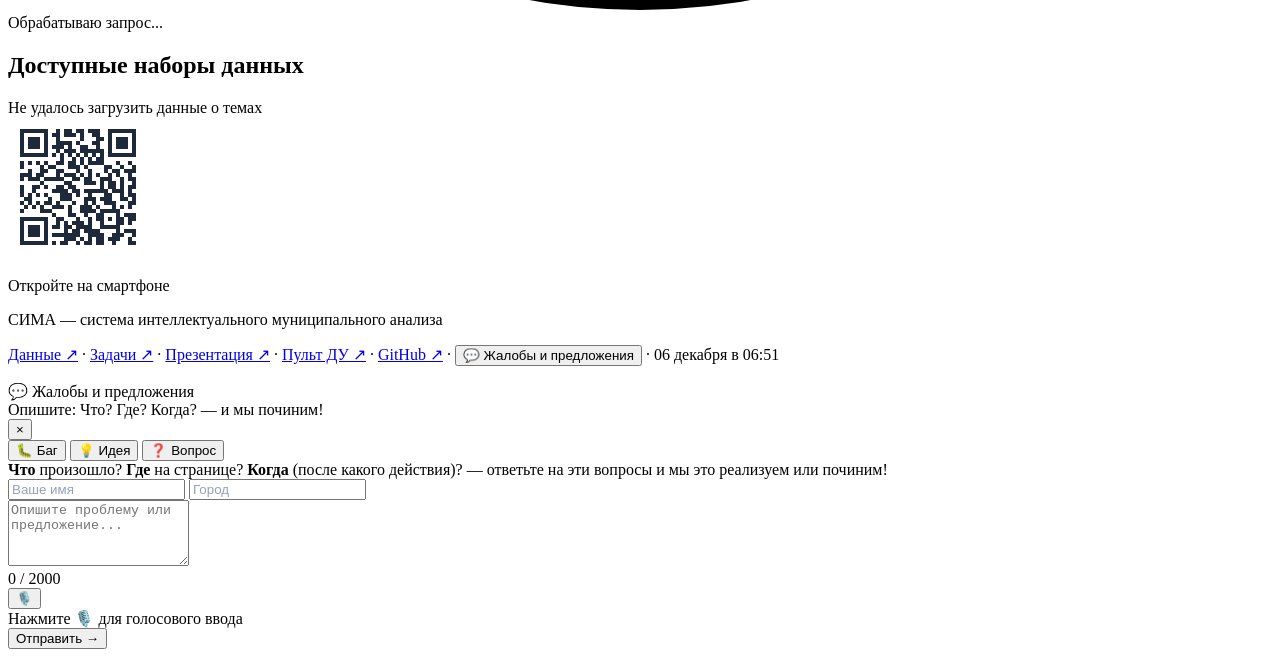
==== commit 12a4b915: "«Погодная нагрузка на ЖКХ»: ночной минимум, три уровня, без прогноза — не ноль Сверка с РАГРАФ 18.11" ====
--- a/src/static/index.html
+++ b/src/static/index.html
@@ -1814,7 +1814,7 @@
 
   // Экология: AQI по районам + индексы жизни
   const ecoChipRows = d ? ecoRows : allEcoRows.slice(0, 11);
-  const ix = computeLifeIndices(ecoRows, eco?.snow_impact, eco?.ice_level);
+  const ix = computeLifeIndices(ecoRows, eco?.snow_impact, eco?.ice_level, eco?.night_min);
 
   const ecoBlock = `
     <div class="bg-white rounded-2xl border border-slate-200 overflow-hidden flex flex-col">
@@ -1838,17 +1838,19 @@
           <div class="space-y-1.5">
             ${['driver','walk','utility'].map(key => {
               const i = ix[key];
-              const pct = key === 'walk' ? i.score * 10 : (10 - i.score) * 10;
+              // нет балла (нет прогноза) — пустая полоса и «—»; неполные данные — звёздочка и подсказка
+              const pct = i.score == null ? 0 : key === 'walk' ? i.score * 10 : (10 - i.score) * 10;
               const barColor = pct >= 70 ? 'bg-emerald-400' : pct >= 40 ? 'bg-amber-400' : 'bg-red-400';
+              const lack = i.partial ? ` · неполные данные: ${i.missing}` : '';
               return `<div class="flex items-center gap-2 cursor-pointer hover:bg-slate-50 rounded-lg px-1 py-0.5 transition-colors"
                 onclick="askNow('качество воздуха в городе')">
                 <span class="text-xs w-4">${i.icon}</span>
-                <span class="text-[10px] text-slate-600 w-20 truncate" title="${esc(i.hint || i.name)}">${i.short || i.name.replace('Индекс ','')}</span>
+                <span class="text-[10px] text-slate-600 w-20 truncate" title="${esc((i.hint || i.name) + lack)}">${i.short || i.name.replace('Индекс ','')}</span>
                 <div class="flex-1 bg-slate-100 rounded-full h-1.5">
                   <div class="${barColor} h-1.5 rounded-full transition-all" style="width:${pct}%"></div>
                 </div>
-                <span class="text-[10px] font-bold text-slate-600 w-8 text-right">${i.score}/10</span>
-                <span class="text-[10px] text-slate-400 w-16 truncate">${i.label}</span>
+                <span class="text-[10px] font-bold text-slate-600 w-8 text-right" title="${esc(lack.slice(3))}">${i.score == null ? '—' : i.score + '/10'}${i.partial && i.score != null ? '*' : ''}</span>
+                <span class="text-[10px] text-slate-400 w-16 truncate" title="${esc(i.label + lack)}">${i.label}</span>
               </div>`;
             }).join('')}
           </div>` : ''}
@@ -1910,7 +1912,7 @@
   const ac = _dashAqiClass(avgAqi);
   const tKpi = _dashTrafficKpi(trafficData);
   const ecoR = _dashEcoRatingKpi();
-  const indices = computeLifeIndices(ecoRows, eco?.snow_impact, eco?.ice_level);
+  const indices = computeLifeIndices(ecoRows, eco?.snow_impact, eco?.ice_level, eco?.night_min);
 
   // ── Общий фон страницы: полутон по худшему показателю ──────────────────
   // Мэру важно мгновенно считать «всё ОК» или «есть проблема»
@@ -2013,12 +2015,12 @@
         ${indices ? `<div class="space-y-1">
           ${['driver','walk','utility'].map(key => {
             const ix = indices[key];
-            const pct = key === 'walk' ? ix.score * 10 : (10 - ix.score) * 10;
+            const pct = ix.score == null ? 0 : key === 'walk' ? ix.score * 10 : (10 - ix.score) * 10;
             const bc = pct >= 70 ? 'bg-emerald-400' : pct >= 40 ? 'bg-amber-400' : 'bg-red-400';
-            return `<div class="flex items-center gap-1.5">
+            return `<div class="flex items-center gap-1.5" title="${esc(ix.name + ': ' + ix.label + (ix.partial ? ' · неполные данные: ' + ix.missing : ''))}">
               <span class="text-[10px] w-3">${ix.icon}</span>
               <div class="flex-1 bg-white/60 rounded-full h-1.5"><div class="${bc} h-1.5 rounded-full" style="width:${pct}%"></div></div>
-              <span class="text-[10px] font-bold text-slate-600 w-6 text-right">${ix.score}</span>
+              <span class="text-[10px] font-bold text-slate-600 w-6 text-right">${ix.score == null ? '—' : ix.score}${ix.partial && ix.score != null ? '*' : ''}</span>
             </div>`;
           }).join('')}
         </div>` : ''}
@@ -6035,9 +6037,12 @@
 }
 
 // ─── Life Indices (вычисляются client-side из ECO_STATUS rows) ────────────────
-function computeLifeIndices(rows, snowImpact, iceLevel) {
+function computeLifeIndices(rows, snowImpact, iceLevel, nightMin) {
   if (!rows || !rows.length) return null;
-  const _snowImpact = snowImpact || 0;
+  // Входы прогноза — с сервера (life_index_inputs). Нет прогноза — null, а не 0: такой вход в
+  // балл не идёт, индекс помечен «неполные данные» (сверка с РАГРАФ 18.11, регламент 1.3).
+  const snowKnown = snowImpact != null, nightKnown = nightMin != null;
+  const _snowImpact = snowKnown ? Number(snowImpact) : 0;
   const n = v => v != null ? Number(v) : null;
   const vals = key => rows.map(r => n(r[key])).filter(v => v !== null);
 
@@ -6045,10 +6050,8 @@
   const pm25s = vals('pm25'), aqis = vals('aqi');
 
   const avg = lst => lst.length ? lst.reduce((a,b)=>a+b,0)/lst.length : null;
-  const min = lst => lst.length ? Math.min(...lst) : null;
 
   const avgT = avg(temps), avgW = avg(winds), avgP = avg(pm25s), avgA = avg(aqis);
-  const minT = min(temps);
 
   // Индекс автомобилиста: 0=безопасно, 10=очень опасно. Мороз и ветер; гололёд — отдельной
   // ветвью по влаге, как в РАГРАФ (ice_level с сервера: ледяной дождь +5, дождь и ночной мороз +3).
@@ -6063,10 +6066,11 @@
   }
   if (avgW != null && avgW > 12) driver += 2;
   else if (avgW != null && avgW > 8) driver += 1;
-  // Снегопад: ухудшает видимость и сцепление
-  if (_snowImpact >= 8) driver += 2;
-  else if (_snowImpact >= 5) driver += 1;
+  // Снегопад: ухудшает видимость и сцепление. Нет прогноза — ни снег, ни гололёд не оценены
+  if (snowKnown && _snowImpact >= 8) driver += 2;
+  else if (snowKnown && _snowImpact >= 5) driver += 1;
   driver = Math.min(10, Math.max(0, Math.round(driver)));
+  const driverMissing = snowKnown ? '' : 'нет прогноза: гололёд и снегопад не оценены';
   const driverLabel = driver <= 2 ? 'Безопасно' : driver <= 5 ? 'Осторожно' : driver <= 7 ? 'Опасно' : 'Крайне опасно';
   const driverColor = driver <= 2 ? 'text-emerald-600' : driver <= 5 ? 'text-yellow-600' : driver <= 7 ? 'text-orange-600' : 'text-red-600';
   const driverBg    = driver <= 2 ? 'bg-emerald-50 border-emerald-200' : driver <= 5 ? 'bg-yellow-50 border-yellow-200' : driver <= 7 ? 'bg-orange-50 border-orange-200' : 'bg-red-50 border-red-200';
@@ -6094,30 +6098,37 @@
   const walkColor = walk >= 8 ? 'text-emerald-600' : walk >= 6 ? 'text-green-600' : walk >= 4 ? 'text-yellow-600' : 'text-red-600';
   const walkBg    = walk >= 8 ? 'bg-emerald-50 border-emerald-200' : walk >= 6 ? 'bg-green-50 border-green-200' : walk >= 4 ? 'bg-yellow-50 border-yellow-200' : 'bg-red-50 border-red-200';
 
-  // Погодная нагрузка на ЖКХ (переименована 18.11, life_indices_rules 1.2): 0=норма, 10=критично.
-  // Мороз по ночному минимуму — теплосети; снегопад по прогнозу — уборка и кровли. Смог убран:
-  // это экология (учтён в «Прогулке»), а воздух — модель CAMS. Как на сервере и в РАГРАФ.
-  let utility = 0;
-  if (minT != null) {
-    if (minT < -30) utility += 4;
-    else if (minT < -20) utility += 3;
-    else if (minT < -10) utility += 2;
-    else if (minT < -5) utility += 1;
+  // Погодная нагрузка на ЖКХ (life_indices_rules 1.3): 0 = норма, наибольшая сумма 7.
+  // Мороз по ночному минимуму из прогноза (минимум следующих суток, как в правиле гололёда) —
+  // теплосети; снегопад по прогнозу — уборка и кровли. Смог убран: это экология (учтён в
+  // «Прогулке»). Уровней три: «Критическая» от 8 была недостижима. Как на сервере и в РАГРАФ.
+  let utility = (nightKnown || snowKnown) ? 0 : null;
+  if (nightKnown) {
+    const nm = Number(nightMin);
+    if (nm < -30) utility += 4;
+    else if (nm < -20) utility += 3;
+    else if (nm < -10) utility += 2;
+    else if (nm < -5) utility += 1;
   }
   // Снегопад: добавка по snow_impact из прогноза
-  if (_snowImpact >= 8) utility += 3;
-  else if (_snowImpact >= 5) utility += 2;
-  else if (_snowImpact >= 2) utility += 1;
-  utility = Math.min(10, Math.max(0, Math.round(utility)));
-  const utilLabel = utility <= 2 ? 'Норма' : utility <= 5 ? 'Повышенная' : utility <= 7 ? 'Высокая' : 'Критическая';
-  const utilColor = utility <= 2 ? 'text-emerald-600' : utility <= 5 ? 'text-yellow-600' : utility <= 7 ? 'text-orange-600' : 'text-red-600';
-  const utilBg    = utility <= 2 ? 'bg-emerald-50 border-emerald-200' : utility <= 5 ? 'bg-yellow-50 border-yellow-200' : utility <= 7 ? 'bg-orange-50 border-orange-200' : 'bg-red-50 border-red-200';
+  if (snowKnown && _snowImpact >= 8) utility += 3;
+  else if (snowKnown && _snowImpact >= 5) utility += 2;
+  else if (snowKnown && _snowImpact >= 2) utility += 1;
+  if (utility != null) utility = Math.min(10, Math.max(0, Math.round(utility)));
+  const utilLack = [!nightKnown && 'ночной минимум', !snowKnown && 'снегопад'].filter(Boolean);
+  const utilMissing = utilLack.length ? 'нет прогноза: ' + utilLack.join(', ') : '';
+  const utilLabel = utility == null ? 'Нет прогноза' : utility <= 2 ? 'Норма' : utility <= 5 ? 'Повышенная' : 'Высокая';
+  const utilColor = utility == null ? 'text-slate-400' : utility <= 2 ? 'text-emerald-600' : utility <= 5 ? 'text-yellow-600' : 'text-orange-600';
+  const utilBg    = utility == null ? 'bg-slate-50 border-slate-200' : utility <= 2 ? 'bg-emerald-50 border-emerald-200' : utility <= 5 ? 'bg-yellow-50 border-yellow-200' : 'bg-orange-50 border-orange-200';
 
   return {
-    driver:  { score: driver,  label: driverLabel,  color: driverColor,  bg: driverBg,  icon: '🚗', name: 'Индекс водителя' },
-    walk:    { score: walk,    label: walkLabel,    color: walkColor,    bg: walkBg,    icon: '🚶', name: 'Индекс прогулки' },
+    driver:  { score: driver,  label: driverLabel,  color: driverColor,  bg: driverBg,  icon: '🚗', name: 'Индекс водителя',
+               partial: !!driverMissing, missing: driverMissing },
+    walk:    { score: walk,    label: walkLabel,    color: walkColor,    bg: walkBg,    icon: '🚶', name: 'Индекс прогулки',
+               partial: false, missing: '' },
     utility: { score: utility, label: utilLabel,    color: utilColor,    bg: utilBg,    icon: '🏗️', name: 'Погодная нагрузка на ЖКХ', short: 'ЖКХ: погода',
-               hint: 'Сколько погода нагружает ЖКХ: мороз по ночному минимуму — теплосети, снегопад по прогнозу — уборка и кровли. Расчётная температура отопления Новосибирска −37 °C (СП 131.13330.2018). Это не загрузка бригад — её показывает прогноз ЖКХ на 2 недели.' },
+               partial: !!utilMissing, missing: utilMissing,
+               hint: 'Сколько погода нагружает ЖКХ: мороз по ночному минимуму из прогноза — теплосети, снегопад по прогнозу — уборка и кровли. Расчётная температура отопления Новосибирска −37 °C (СП 131.13330.2018). Это не загрузка бригад — её показывает прогноз ЖКХ на 2 недели.' },
   };
 }
 
@@ -6127,15 +6138,12 @@
     <div class="grid grid-cols-3 gap-3 mb-4">
       ${['driver','walk','utility'].map(key => {
         const ix = indices[key];
-        const barPct = key === 'walk'
-          ? ix.score * 10          // walk: higher = better, bar goes right
-          : ix.score * 10;         // driver/utility: higher = worse, still visual scale
-        const barClass = key === 'walk'
+        const noScore = ix.score == null;        // нет прогноза — балла нет, а не 0
+        const barPct = noScore ? 0 : ix.score * 10;
+        const barClass = noScore ? 'bg-slate-300' : key === 'walk'
           ? (ix.score >= 7 ? 'bg-emerald-400' : ix.score >= 5 ? 'bg-yellow-400' : 'bg-red-400')
           : (ix.score <= 3 ? 'bg-emerald-400' : ix.score <= 6 ? 'bg-yellow-400' : 'bg-red-400');
-        const scoreDisplay = key === 'walk'
-          ? `${ix.score}/10`
-          : `${ix.score}/10`;
+        const scoreDisplay = noScore ? '—' : `${ix.score}/10${ix.partial ? '*' : ''}`;
         return `
           <div class="border rounded-2xl p-4 ${ix.bg} flex flex-col gap-1">
             <div class="flex items-center justify-between">
@@ -6144,6 +6152,7 @@
             </div>
             <div class="text-xs font-semibold text-slate-700 leading-tight">${ix.name}</div>
             <div class="text-xs ${ix.color} font-medium">${ix.label}</div>
+            ${ix.partial ? `<div class="text-[10px] text-slate-400 leading-tight">* неполные данные: ${esc(ix.missing)}</div>` : ''}
             <div class="mt-1 h-1.5 bg-white/60 rounded-full overflow-hidden">
               <div class="${barClass} h-full rounded-full transition-all" style="width:${barPct}%"></div>
             </div>
@@ -6240,7 +6249,7 @@
 
   // ── ECO_STATUS ────────────────────────────────────────────────────────────
   if (op === 'ECO_STATUS') {
-    const indices = computeLifeIndices(rows, data.snow_impact, data.ice_level);
+    const indices = computeLifeIndices(rows, data.snow_impact, data.ice_level, data.night_min);
     const risks   = data.risks || [];   // backend включает risks в ECO_STATUS ответ
 
     const cards = rows.map(r => {
